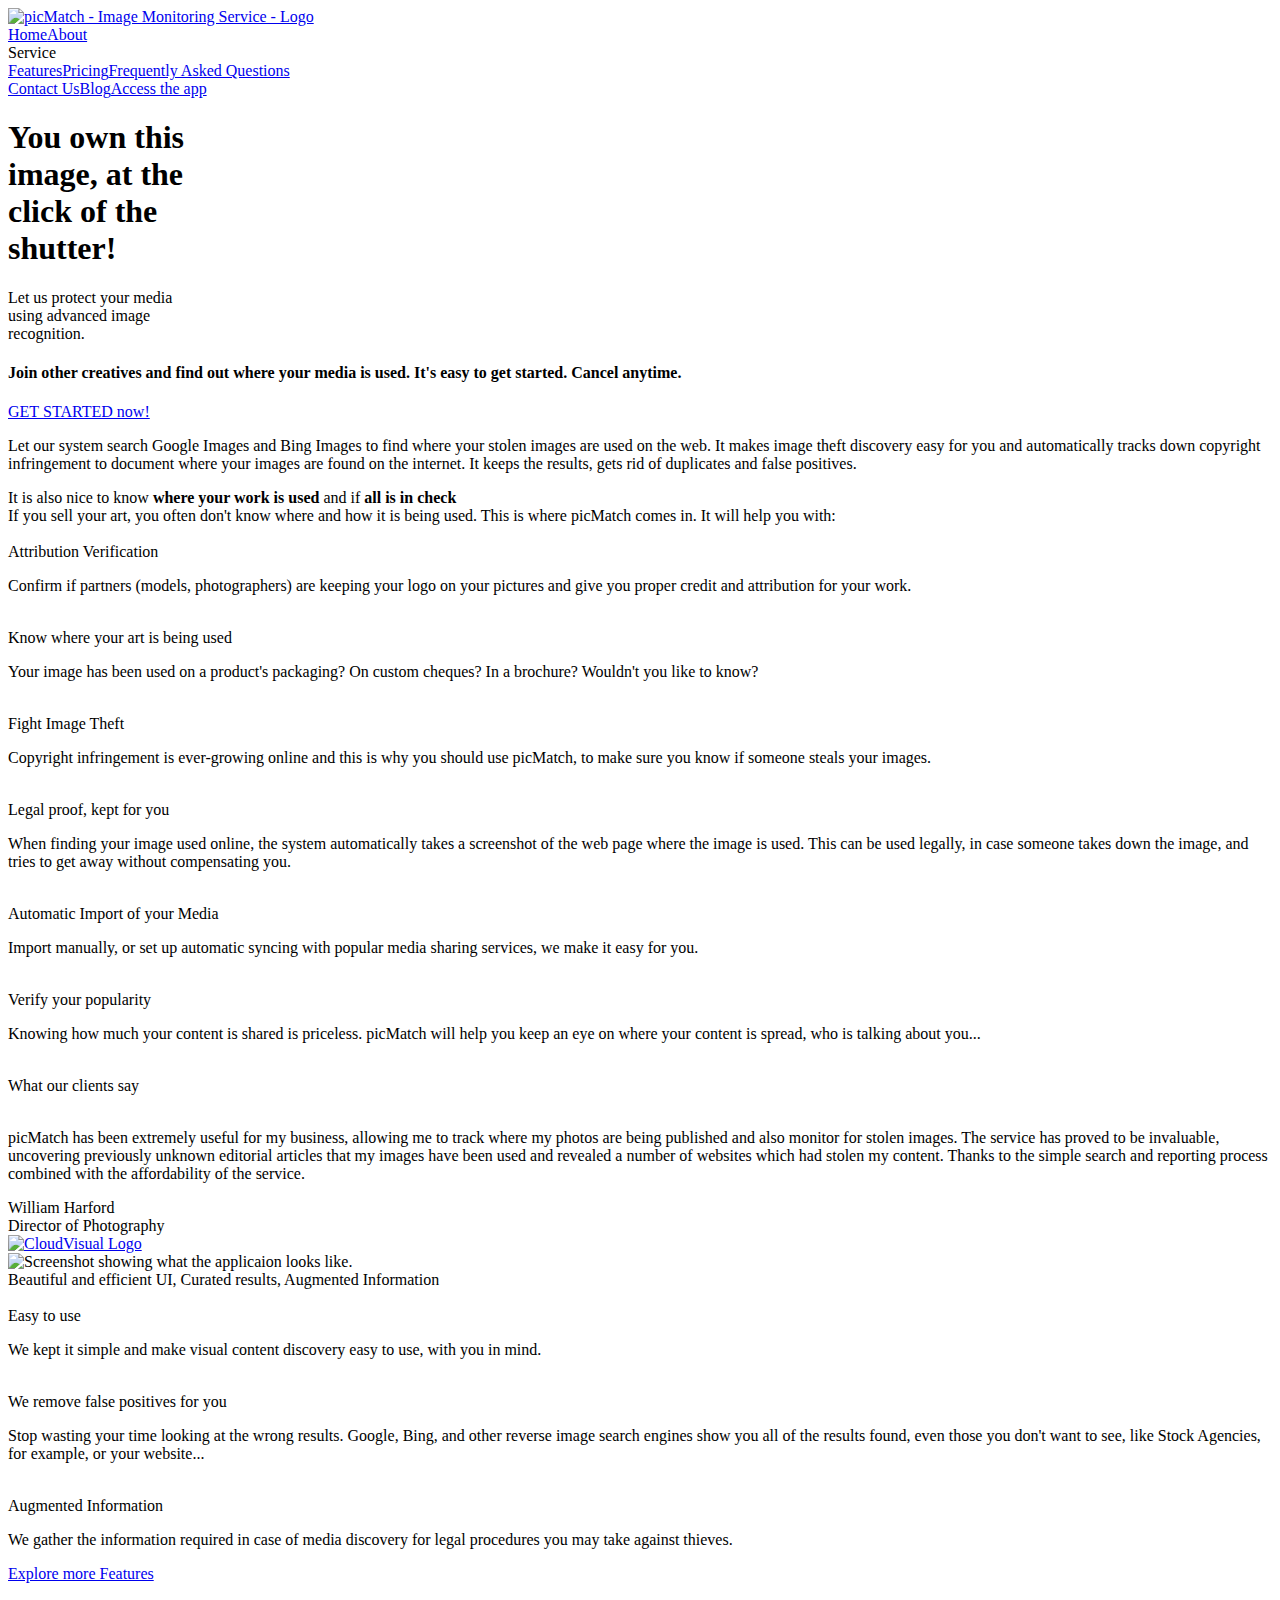
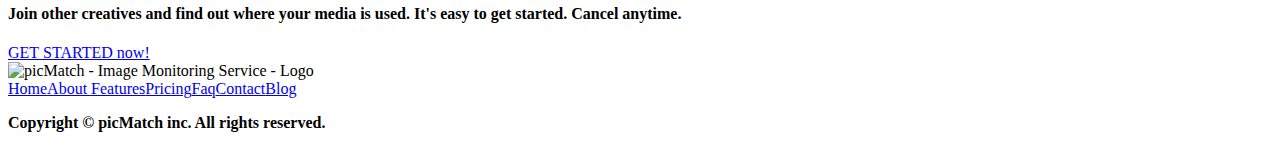
==== index.htm @ 39d11a5c "Add files via upload" ====
﻿<!DOCTYPE html><!-- This site was created in Webflow. https://www.webflow.com --><!-- Last Published: Sat Jan 14 2023 00:03:24 GMT+0000 (Coordinated Universal Time) --><html data-wf-domain="picmatch.io" data-wf-page="5cd52bc1bbf6110c4245856a" data-wf-site="5cd2478815a5c14d117b791b" data-wf-status="1" lang="en"><head><meta charset="utf-8"><!-- Removed by WebCopy --><!--<base href="https://picmatch.io">--><!-- Removed by WebCopy --><title>Image Theft Protection | Track Down Copyright Infringement | Image Theft Discovery – picMatch</title><meta content="Find your stolen images and fight image theft with our premier image monitoring service. We help you track down copyright infringement for media protection." name="description"><meta content="Image Theft Protection | Track Down Copyright Infringement | Image Theft Discovery – picMatch" property="og:title"><meta content="Find your stolen images and fight image theft with our premier image monitoring service. We help you track down copyright infringement for media protection." property="og:description"><meta content="https://uploads-ssl.webflow.com/5cd2478815a5c14d117b791b/6015ce95c56f3802693897eb_Logo_with_title_transparent_1200.EN.png" property="og:image"><meta content="Image Theft Protection | Track Down Copyright Infringement | Image Theft Discovery – picMatch" property="twitter:title"><meta content="Find your stolen images and fight image theft with our premier image monitoring service. We help you track down copyright infringement for media protection." property="twitter:description"><meta content="https://uploads-ssl.webflow.com/5cd2478815a5c14d117b791b/6015ce95c56f3802693897eb_Logo_with_title_transparent_1200.EN.png" property="twitter:image"><meta property="og:type" content="website"><meta content="summary_large_image" name="twitter:card"><meta content="width=device-width, initial-scale=1" name="viewport"><meta content="I5cuh7t3SUSkRFBj6UhYjAc9Juxd-vMq9kGiBBHguYE" name="google-site-verification"><meta content="Webflow" name="generator"><link href="5cd2478815a5c14d117b791b/css/picmatchstg.webflow.2e73f802f.css" rel="stylesheet" type="text/css"><script src="ajax/libs/webfont/1.6.26/webfont.js" type="text/javascript"></script><script type="text/javascript">WebFont.load({  google: {    families: ["Ubuntu:300,300italic,400,400italic,500,500italic,700,700italic","Montserrat:100,100italic,200,200italic,300,300italic,400,400italic,500,500italic,600,600italic,700,700italic,800,800italic,900,900italic","Lato:100,100italic,300,300italic,400,400italic,700,700italic,900,900italic","Source Sans Pro:200,300,regular,italic,600,700,900"]  }});</script><!--[if lt IE 9]><script src="https://cdnjs.cloudflare.com/ajax/libs/html5shiv/3.7.3/html5shiv.min.js" type="text/javascript"></script><![endif]--><script type="text/javascript">!function(o,c){var n=c.documentElement,t=" w-mod-";n.className+=t+"js",("ontouchstart"in o||o.DocumentTouch&&c instanceof DocumentTouch)&&(n.className+=t+"touch")}(window,document);</script><link href="5cd2478815a5c14d117b791b/5cd50d0690d2de10b5a8460d_Logo1_32x32.jpg" rel="shortcut icon" type="image/x-icon"><link href="5cd2478815a5c14d117b791b/5cd50caca5f9ab14158ad768_Logo1_256x256.jpg" rel="apple-touch-icon"><link href="https://www.picmatch.io/" rel="canonical"><script async="" src="gtag/js?id=UA-50610843-4"></script><script type="text/javascript">window.dataLayer = window.dataLayer || [];function gtag(){dataLayer.push(arguments);}gtag('js', new Date());gtag('config', 'UA-50610843-4', {'anonymize_ip': false});</script><script src="recaptcha/api.js" type="text/javascript"></script><meta name="google" content="notranslate">
<meta name="p:domain_verify" content="46fe271b57f57ccfb955b2619f841ea9"><!--For pinterest-->

<!-- Google Tag Manager -->
<script>(function(w,d,s,l,i){w[l]=w[l]||[];w[l].push({'gtm.start':
new Date().getTime(),event:'gtm.js'});var f=d.getElementsByTagName(s)[0],
j=d.createElement(s),dl=l!='dataLayer'?'&l='+l:'';j.async=true;j.src=
'https://www.googletagmanager.com/gtm.js?id='+i+dl;f.parentNode.insertBefore(j,f);
})(window,document,'script','dataLayer','GTM-5RZ9KB8');</script>
<!-- End Google Tag Manager -->

<script async="" src="jquery-3.4.1.min.js" integrity="sha256-CSXorXvZcTkaix6Yvo6HppcZGetbYMGWSFlBw8HfCJo=" crossorigin="anonymous"></script>

<!-- iubenda - Cookie Popup - BEGIN -->
<script type="text/javascript">
var _iub = _iub || [];
_iub.csConfiguration = {"consentOnContinuedBrowsing":false,"countryDetection":true,"enableCcpa":true,"gdprAppliesGlobally":false,"invalidateConsentWithoutLog":true,"lang":"en","perPurposeConsent":true,"siteId":1342871,"whitelabel":false,"cookiePolicyId":70751007, "banner":{ "acceptButtonDisplay":true,"backgroundColor":"#008cba","closeButtonRejects":true,"customizeButtonDisplay":true,"explicitWithdrawal":true,"listPurposes":true,"position":"bottom","rejectButtonDisplay":true,"textColor":"#ffffff","cookiePolicyLinkCaption":"Privacy Policy" }};
</script>
<script type="text/javascript" src="cs/ccpa/stub.js"></script>
<script type="text/javascript" src="cs/iubenda_cs.js" charset="UTF-8" async=""></script>
<!-- iubenda - Cookie Popup - END -->

<meta name="yandex-verification" content="83c62de1e5ea1d64">

<!—- ShareThis BEGIN -—>
<script type="text/javascript" src="js/sharethis.js#property=60c7bbbb993e95001236fcf3&product=powr-popup" async="async"></script>
<!—- ShareThis END -—><script type="text/javascript">window.__WEBFLOW_CURRENCY_SETTINGS = {"currencyCode":"USD","$init":true,"symbol":"$","decimal":".","fractionDigits":2,"group":",","template":"{{wf {\"path\":\"symbol\",\"type\":\"PlainText\"} }} {{wf {\"path\":\"amount\",\"type\":\"CommercePrice\"} }} {{wf {\"path\":\"currencyCode\",\"type\":\"PlainText\"} }}","hideDecimalForWholeNumbers":false};</script></head><body><div class="wf-section"><div data-collapse="medium" data-animation="default" data-duration="400" data-easing="ease" data-easing2="ease" role="banner" class="navbar-2 w-nav"><div class="w-container"><a href="#" class="w-nav-brand"><img src="5cd2478815a5c14d117b791b/5cd249670191822f48988121_Logo_with_title_temp_pc_missing_fonts_Inverted_all_white.EN.png" width="200" sizes="(max-width: 479px) 95vw, 200px" srcset="5cd2478815a5c14d117b791b/5cd249670191822f48988121_Logo_with_title_temp_pc_missing_fonts_Inverted_all_white.EN-p-500.png 500w, 5cd2478815a5c14d117b791b/5cd249670191822f48988121_Logo_with_title_temp_pc_missing_fonts_Inverted_all_white.EN-p-800.png 800w, 5cd2478815a5c14d117b791b/5cd249670191822f48988121_Logo_with_title_temp_pc_missing_fonts_Inverted_all_white.EN-p-1080.png 1080w, 5cd2478815a5c14d117b791b/5cd249670191822f48988121_Logo_with_title_temp_pc_missing_fonts_Inverted_all_white.EN-p-1600.png 1600w, 5cd2478815a5c14d117b791b/5cd249670191822f48988121_Logo_with_title_temp_pc_missing_fonts_Inverted_all_white.EN-p-2000.png 2000w, 5cd2478815a5c14d117b791b/5cd249670191822f48988121_Logo_with_title_temp_pc_missing_fonts_Inverted_all_white.EN-p-2600.png 2600w, 5cd2478815a5c14d117b791b/5cd249670191822f48988121_Logo_with_title_temp_pc_missing_fonts_Inverted_all_white.EN-p-3200.png 3200w, 5cd2478815a5c14d117b791b/5cd249670191822f48988121_Logo_with_title_temp_pc_missing_fonts_Inverted_all_white.EN.png 4140w" alt="picMatch - Image Monitoring Service - Logo"></a><nav role="navigation" class="nav-menu-2 w-nav-menu"><a href="index.htm" aria-current="page" class="nav-link-2 w-nav-link w--current">Home</a><a href="about.html" class="nav-link-4 w-nav-link">About</a><div data-delay="0" data-hover="false" class="dropdown w-dropdown"><div class="nav-link dropdown-toggle light w-dropdown-toggle"><div class="text-block-9">Service</div><div class="dropdown-icon w-icon-dropdown-toggle"></div></div><nav class="dropdown-list w-dropdown-list"><a href="service/features.html" class="dropdown-link-3 w-dropdown-link">Features</a><a href="service/pricing.html" class="dropdown-link-2 w-dropdown-link">Pricing</a><a href="service/faq.html" class="dropdown-link-4 w-dropdown-link">Frequently Asked Questions</a></nav></div><a href="contact.html" class="nav-link-3 w-nav-link">Contact Us</a><a href="blog.html" class="nav-link-3 w-nav-link">Blog</a><a href="https://app.picmatch.ca/Statistics/Summary/EN/" target="_blank" class="nav-link-3 w-nav-link">Access the app</a><div id="login-nav" class="div-block-3"></div></nav><div class="menu-button-2 w-nav-button"><div class="icon w-icon-nav-menu"></div></div></div></div></div><div class="hero-overlay-block"><div class="container hero-container w-container"><h1 data-ix="fade-in-on-load" class="hero-main-title"><strong class="bold-text">You own</strong> this <br>image, at the <br>click of the <br>shutter!</h1><div class="text-block-10">Let us protect your media <br>using advanced image <br>recognition.</div></div><div class="section-2 wf-section"></div></div><div class="section blue-cta-section wf-section"><div class="w-container"><h4 class="dark-cta-title"><span class="text-span">Join other creatives and find out where your media is used. It&#x27;s easy to get started. Cancel anytime.</span></h4><a href="service/pricing.html" class="button cta-button white w-button">GET STARTED now!</a></div></div><div class="w-container"><p class="paragraph-4">Let our system search Google Images and Bing Images to find where your stolen images are used on the web. It makes image theft discovery easy for you and automatically tracks down copyright infringement to document where your images are found on the internet. It keeps the results, gets rid of duplicates and false positives.</p></div><div class="image-section wf-section"><div class="image-section-overlay color"><div class="w-container"><div class="text-block">It is also nice to know <strong>where your work is used </strong>and if<strong> all is in check</strong></div><div class="section-title-wrapper full"><div class="section-description small">If you sell your art, you often don&#x27;t know where and how it is being used. This is where picMatch comes in. It will help you with:</div></div><div class="feature-info-row w-row"><div class="feature-info-column w-col w-col-4"><div class="feature-info-block w-clearfix"><img src="5cd2478815a5c14d117b791b/5cd2478815a5c10c837b7962_Icon-check-white.png" sizes="(max-width: 767px) 45px, 35px" srcset="5cd2478815a5c14d117b791b/5cd2478815a5c10c837b7962_Icon-check-white-p-500.png 500w, 5cd2478815a5c14d117b791b/5cd2478815a5c10c837b7962_Icon-check-white.png 512w" alt="" class="feature-info-icon"><div class="feature-info-title">Attribution Verification</div><p class="feature-info-paragraph">Confirm if partners (models, photographers) are keeping your logo on your pictures and give you proper credit and attribution for your work.</p></div></div><div class="feature-info-column w-col w-col-4"><div class="feature-info-block w-clearfix"><img src="5cd2478815a5c14d117b791b/5cd2478815a5c11d237b7a25_Icon-love.png" sizes="(max-width: 767px) 45px, 35px" srcset="5cd2478815a5c14d117b791b/5cd2478815a5c11d237b7a25_Icon-love-p-500.png 500w, 5cd2478815a5c14d117b791b/5cd2478815a5c11d237b7a25_Icon-love.png 512w" alt="" class="feature-info-icon"><div class="feature-info-title">Know where your art is being used</div><p class="feature-info-paragraph">Your image has been used on a product&#x27;s packaging? On custom cheques? In a brochure? Wouldn&#x27;t you like to know?</p></div></div><div class="feature-info-column w-col w-col-4"><div class="feature-info-block w-clearfix"><img src="5cd2478815a5c14d117b791b/5cd2478815a5c11e5d7b7973_Icon-responsive-white.png" sizes="(max-width: 767px) 45px, 35px" srcset="5cd2478815a5c14d117b791b/5cd2478815a5c11e5d7b7973_Icon-responsive-white-p-500.png 500w, 5cd2478815a5c14d117b791b/5cd2478815a5c11e5d7b7973_Icon-responsive-white.png 512w" alt="" class="feature-info-icon"><div class="feature-info-title">Fight Image Theft</div><p class="feature-info-paragraph">Copyright infringement is ever-growing online and this is why you should use picMatch, to make sure you know if someone steals your images.</p></div></div></div><div class="feature-info-row w-row"><div class="feature-info-column w-col w-col-4"><div class="feature-info-block w-clearfix"><img src="5cd2478815a5c14d117b791b/5cd2478815a5c12fc67b7a24_Icon-reuse.png" sizes="(max-width: 767px) 45px, 35px" srcset="5cd2478815a5c14d117b791b/5cd2478815a5c12fc67b7a24_Icon-reuse-p-500.png 500w, 5cd2478815a5c14d117b791b/5cd2478815a5c12fc67b7a24_Icon-reuse.png 512w" alt="" class="feature-info-icon"><div class="feature-info-title">Legal proof, kept for you</div><p class="feature-info-paragraph">When finding your image used online, the system automatically takes a screenshot of the web page where the image is used. This can be used legally, in case someone takes down the image, and tries to get away without compensating you.</p></div></div><div class="feature-info-column w-col w-col-4"><div class="feature-info-block w-clearfix"><img src="5cd2478815a5c14d117b791b/5cd2478815a5c14b137b7998_Icon-download.png" alt="" class="feature-info-icon"><div class="feature-info-title">Automatic Import of your Media</div><p class="feature-info-paragraph">Import manually, or set up automatic syncing with popular media sharing services, we make it easy for you.</p></div></div><div class="feature-info-column last w-col w-col-4"><div class="feature-info-block w-clearfix"><img src="5cd2478815a5c14d117b791b/60288eb5365b7a7ef1e32574_glyphicons-basic-393-medal-white.svg" alt="" height="45" class="feature-info-icon"><div class="feature-info-title">Verify your popularity</div><p class="feature-info-paragraph">Knowing how much your content is shared is priceless. picMatch will help you keep an eye on where your content is spread, who is talking about you...</p></div></div></div></div></div></div><div class="section-12 wf-section"><div class="w-container"><div class="w-layout-grid grid"><img src="5cd2478815a5c14d117b791b/6045c7bf4631b054c9fb42cc_AdobeStock_64850582.jpg" loading="lazy" alt=""><img src="5cd2478815a5c14d117b791b/6045c7bd7cd02872e91945c2_AdobeStock_219240241.jpg" loading="lazy" alt="" class="image-4"><img src="5cd2478815a5c14d117b791b/6045c7bd3ad5cb546450c7d6_AdobeStock_202970074.jpg" loading="lazy" alt=""><div></div></div></div></div><div class="div-block-12"><div class="container-12 w-container"><div class="section overflow-none wf-section"><div><div class="text-block-14">What our clients say</div></div><div data-delay="4000" data-animation="slide" class="slider-2 w-slider" data-autoplay="false" data-easing="ease" data-hide-arrows="false" data-disable-swipe="false" data-autoplay-limit="0" data-nav-spacing="3" data-duration="500" data-infinite="true"><div class="mask w-slider-mask"><div class="slide w-slide"><div class="div-block-9"><img src="5cd2478815a5c14d117b791b/6046f011baeb746539cd72a7_WilliamHarford_crop.PNG" loading="eager" width="100" alt="" class="image-5"></div><p class="paragraph-5">picMatch has been extremely useful for my business, allowing me to track where my photos are being published and also monitor for stolen images. The service has proved to be invaluable, uncovering previously unknown editorial articles that my images have been used and revealed a number of websites which had stolen my content. Thanks to the simple search and reporting process combined with the affordability of the service.</p><div><div class="text-block-16">William Harford</div><div class="text-block-15"><span class="text-span-4">Director of Photography</span></div><div class="div-block-10"><a href="https://cloudvisual.co.uk" target="_blank" class="w-inline-block"><img src="5cd2478815a5c14d117b791b/6046f00ffa0fb41885269385_cloudvisual-logo-black.png" loading="lazy" width="261" alt="CloudVisual Logo" class="image-8"></a><div></div></div></div></div></div><div class="w-slider-arrow-left"><div class="icon-3 w-icon-slider-left"></div></div><div class="w-slider-arrow-right"><div class="icon-2 w-icon-slider-right"></div></div><div class="slide-nav w-slider-nav w-round"></div></div></div></div></div><div class="section overflow-none wf-section"><div class="container-9 w-container"><div class="w-row"><div class="home-mockup-column w-col w-col-6"><img src="5cd2478815a5c14d117b791b/5cd44a294edf392d583e7cf8_screenshot3_match_results.png" sizes="(max-width: 479px) 96vw, (max-width: 767px) 97vw, (max-width: 991px) 354px, 460px" srcset="5cd2478815a5c14d117b791b/5cd44a294edf392d583e7cf8_screenshot3_match_results-p-500.png 500w, 5cd2478815a5c14d117b791b/5cd44a294edf392d583e7cf8_screenshot3_match_results-p-800.png 800w, 5cd2478815a5c14d117b791b/5cd44a294edf392d583e7cf8_screenshot3_match_results-p-1080.png 1080w, 5cd2478815a5c14d117b791b/5cd44a294edf392d583e7cf8_screenshot3_match_results-p-1600.png 1600w, 5cd2478815a5c14d117b791b/5cd44a294edf392d583e7cf8_screenshot3_match_results.png 1920w" alt="Screenshot showing what the applicaion looks like." class="image-2"></div><div class="info-column-right responsive w-col w-col-6"><div class="div-block-8"></div><div class="text-block-12">Beautiful and efficient UI, Curated results, Augmented Information</div><div class="long-feature-block"><img src="5cd2478815a5c14d117b791b/5cd2478815a5c10fa57b79f4_Icon-check-green.png" alt="" class="left-feature-icon"><div class="long-feature-title">Easy to use</div><p class="description-paragraph">We kept it simple and make visual content discovery easy to use, with you in mind.</p></div><div class="long-feature-block"><img src="5cd2478815a5c14d117b791b/5cd2478815a5c10fa57b79f4_Icon-check-green.png" alt="" class="left-feature-icon"><div class="long-feature-title">We remove false positives for you</div><p class="description-paragraph">Stop wasting your time looking at the wrong results. Google, Bing, and other reverse image search engines show you all of the results found, even those you don&#x27;t want to see, like Stock Agencies, for example, or your website...</p></div><div class="long-feature-block"><img src="5cd2478815a5c14d117b791b/5cd2478815a5c10fa57b79f4_Icon-check-green.png" alt="" class="left-feature-icon"><div class="long-feature-title">Augmented Information</div><p class="description-paragraph">We gather the information required in case of media discovery for legal procedures you may take against thieves.</p></div></div></div></div></div><div class="section-9 wf-section"><a href="service/features.html" class="button-3 w-button">Explore more Features</a></div><div class="section blue-cta-section wf-section"><div class="w-container"><h4 class="dark-cta-title"><span class="text-span">Join other creatives and find out where your media is used. It&#x27;s easy to get started. Cancel anytime.</span></h4><a href="service/pricing.html" class="button cta-button white w-button">GET STARTED now!</a></div></div><div class="simple-footer wf-section"><div class="w-container"><div class="footer-row w-row"><div class="footer-logo-column-left w-col w-col-4"><img src="5cd2478815a5c14d117b791b/5cd249670191822f48988121_Logo_with_title_temp_pc_missing_fonts_Inverted_all_white.EN.png" width="162" sizes="(max-width: 479px) 80vw, 162px" srcset="5cd2478815a5c14d117b791b/5cd249670191822f48988121_Logo_with_title_temp_pc_missing_fonts_Inverted_all_white.EN-p-500.png 500w, 5cd2478815a5c14d117b791b/5cd249670191822f48988121_Logo_with_title_temp_pc_missing_fonts_Inverted_all_white.EN-p-800.png 800w, 5cd2478815a5c14d117b791b/5cd249670191822f48988121_Logo_with_title_temp_pc_missing_fonts_Inverted_all_white.EN-p-1080.png 1080w, 5cd2478815a5c14d117b791b/5cd249670191822f48988121_Logo_with_title_temp_pc_missing_fonts_Inverted_all_white.EN-p-1600.png 1600w, 5cd2478815a5c14d117b791b/5cd249670191822f48988121_Logo_with_title_temp_pc_missing_fonts_Inverted_all_white.EN-p-2000.png 2000w, 5cd2478815a5c14d117b791b/5cd249670191822f48988121_Logo_with_title_temp_pc_missing_fonts_Inverted_all_white.EN-p-2600.png 2600w, 5cd2478815a5c14d117b791b/5cd249670191822f48988121_Logo_with_title_temp_pc_missing_fonts_Inverted_all_white.EN-p-3200.png 3200w, 5cd2478815a5c14d117b791b/5cd249670191822f48988121_Logo_with_title_temp_pc_missing_fonts_Inverted_all_white.EN.png 4140w" alt="picMatch - Image Monitoring Service - Logo" class="image-3"></div><div class="footer-menu-column w-col w-col-4"><a href="index.htm" aria-current="page" class="footer-inline-link w--current">Home</a><a href="about.html" class="footer-inline-link">About </a><a href="service/features.html" class="footer-inline-link">Features</a><a href="service/pricing.html" class="footer-inline-link">Pricing</a><a href="service/faq.html" class="footer-inline-link">Faq</a><a href="contact.html" class="footer-inline-link">Contact</a><a href="blog.html" class="footer-inline-link">Blog</a></div><div class="footer-social-col-right w-col w-col-4"><div class="w-embed"><!-- ShareThis BEGIN --><div class="sharethis-inline-follow-buttons"></div><!-- ShareThis END --></div></div></div><div class="w-embed w-script"><script>
/*    $.ajax({
        type: "GET",
        url: "https://app.picmatch.ca/account/loginmenu/en/"
    }).done(function (data) {
        $('#login-nav').html(data);
    });*/
</script></div></div><div class="simple-bottom-footer"><div class="w-container"><p class="bottom-footer-paragraph"><strong data-new-link="true">Copyright © picMatch inc. All rights reserved.</strong></p></div></div></div><script src="js/jquery-3.5.1.min.dc5e7f18c8.js?site=5cd2478815a5c14d117b791b" type="text/javascript" integrity="sha256-9/aliU8dGd2tb6OSsuzixeV4y/faTqgFtohetphbbj0=" crossorigin="anonymous"></script><script src="5cd2478815a5c14d117b791b/js/webflow.f9c5f4229.js" type="text/javascript"></script><!--[if lte IE 9]><script src="//cdnjs.cloudflare.com/ajax/libs/placeholders/3.0.2/placeholders.min.js"></script><![endif]--><!-- Google Tag Manager (noscript) -->
<noscript><iframe src="https://www.googletagmanager.com/ns.html?id=GTM-5RZ9KB8" height="0" width="0" style="display:none;visibility:hidden"></iframe></noscript>
<!-- End Google Tag Manager (noscript) -->

<!-- Hotjar Tracking Code for www.picmatch.ca 
<script>
    (function(h,o,t,j,a,r){
        h.hj=h.hj||function(){(h.hj.q=h.hj.q||[]).push(arguments)};
        h._hjSettings={hjid:2315347,hjsv:6};
        a=o.getElementsByTagName('head')[0];
        r=o.createElement('script');r.async=1;
        r.src=t+h._hjSettings.hjid+j+h._hjSettings.hjsv;
        a.appendChild(r);
    })(window,document,'https://static.hotjar.com/c/hotjar-','.js?sv=');
</script>--></body></html>
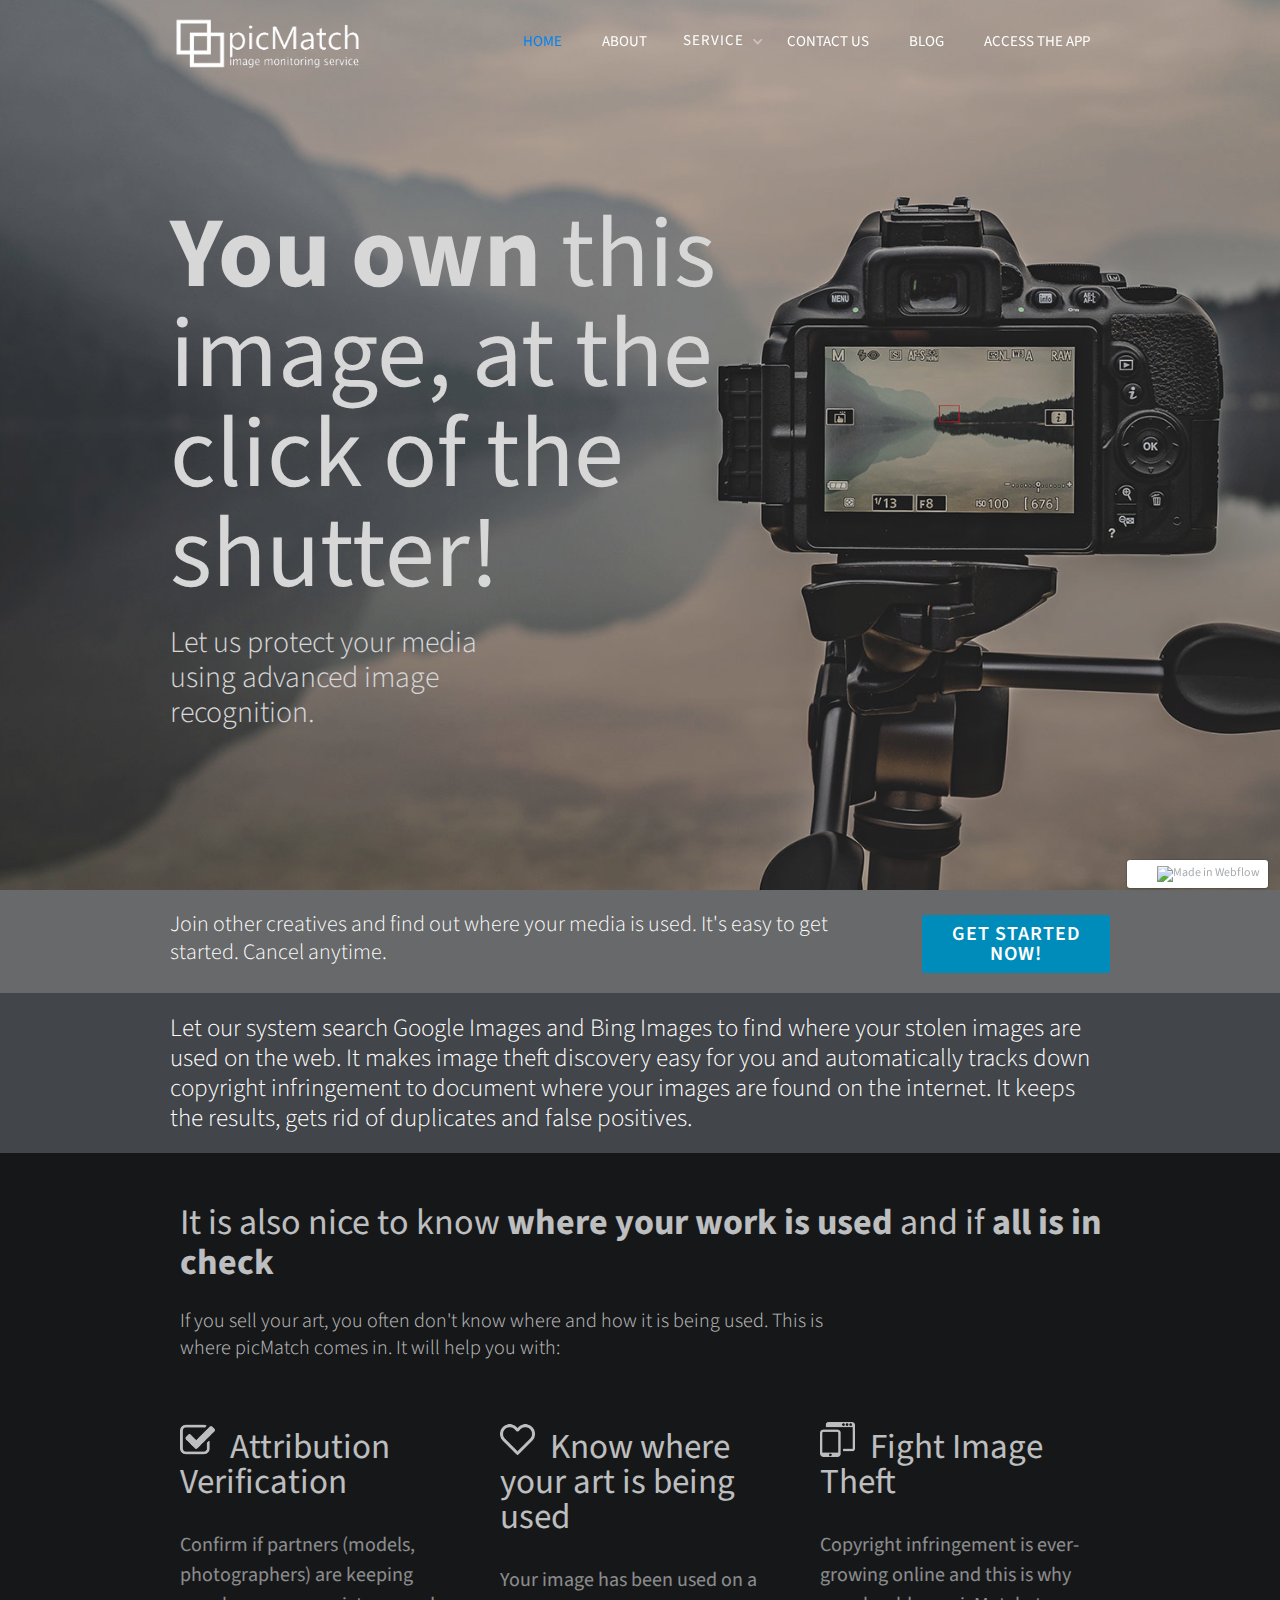
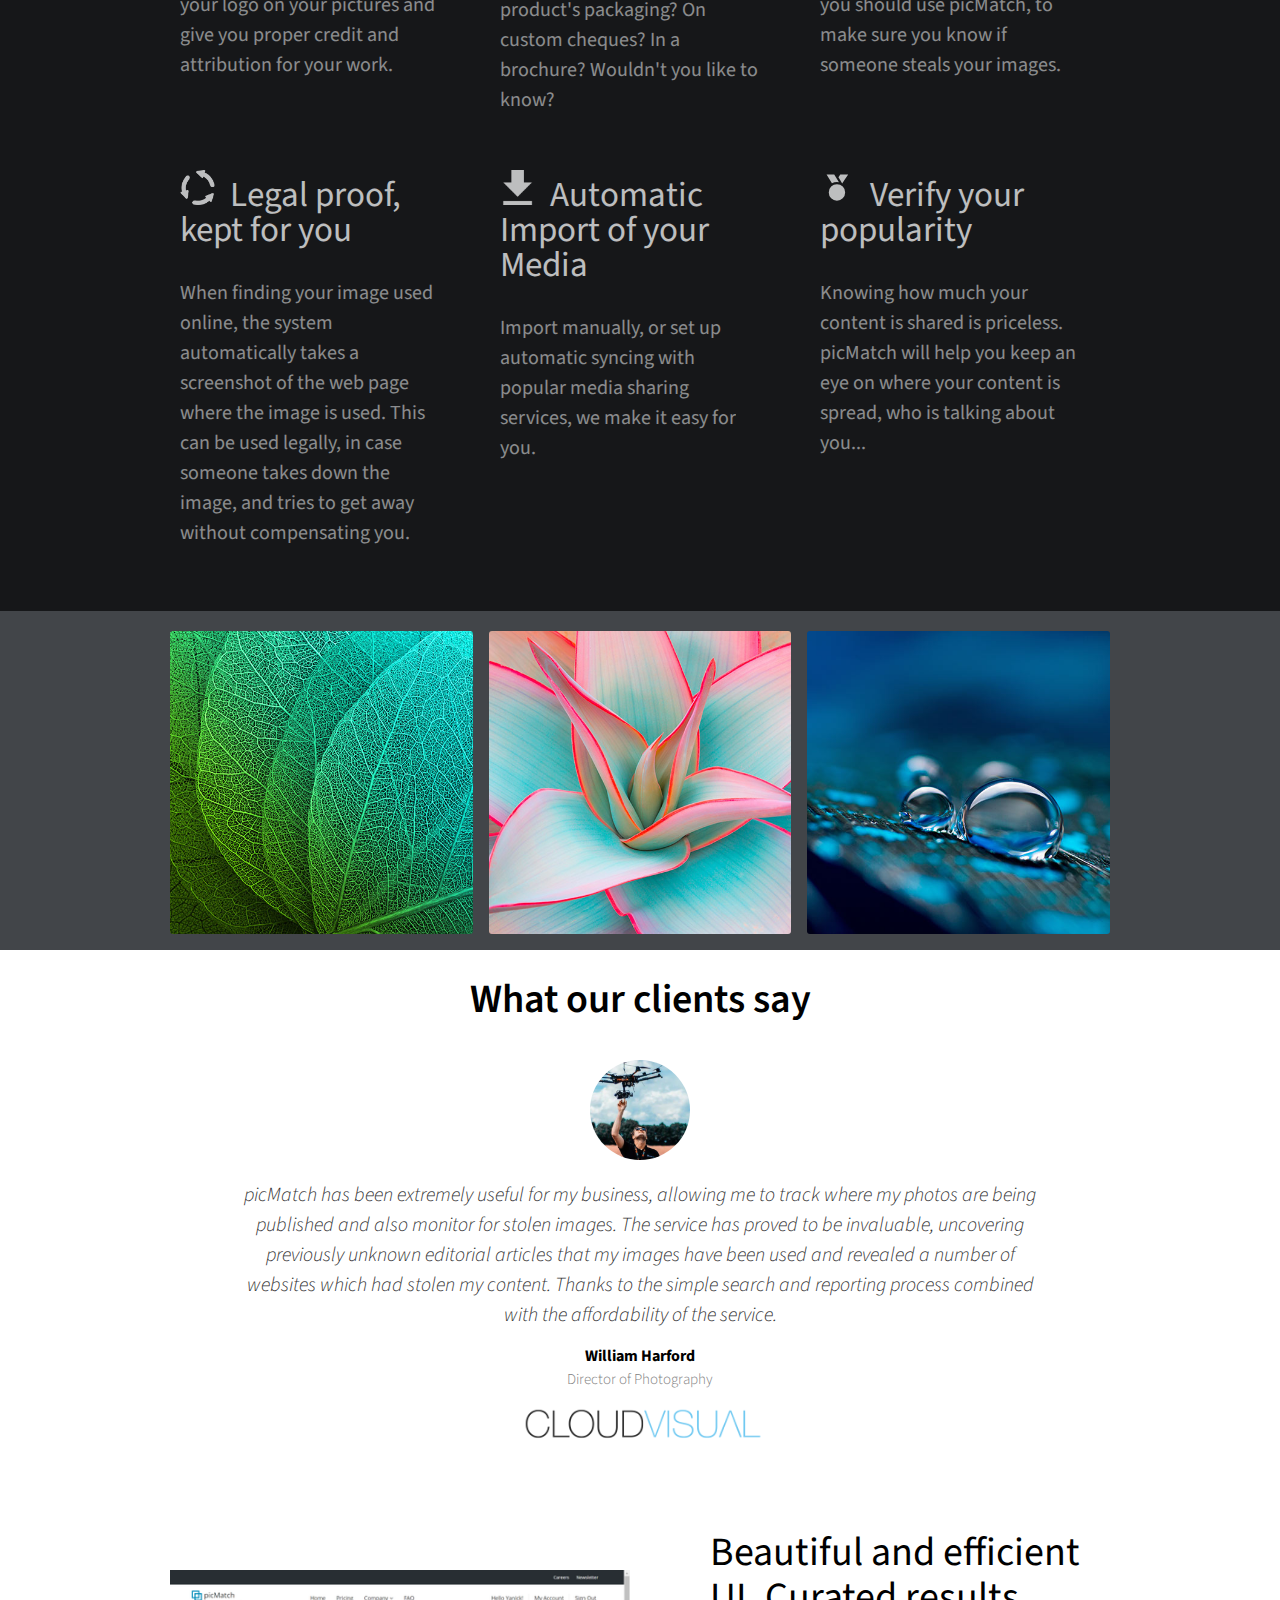
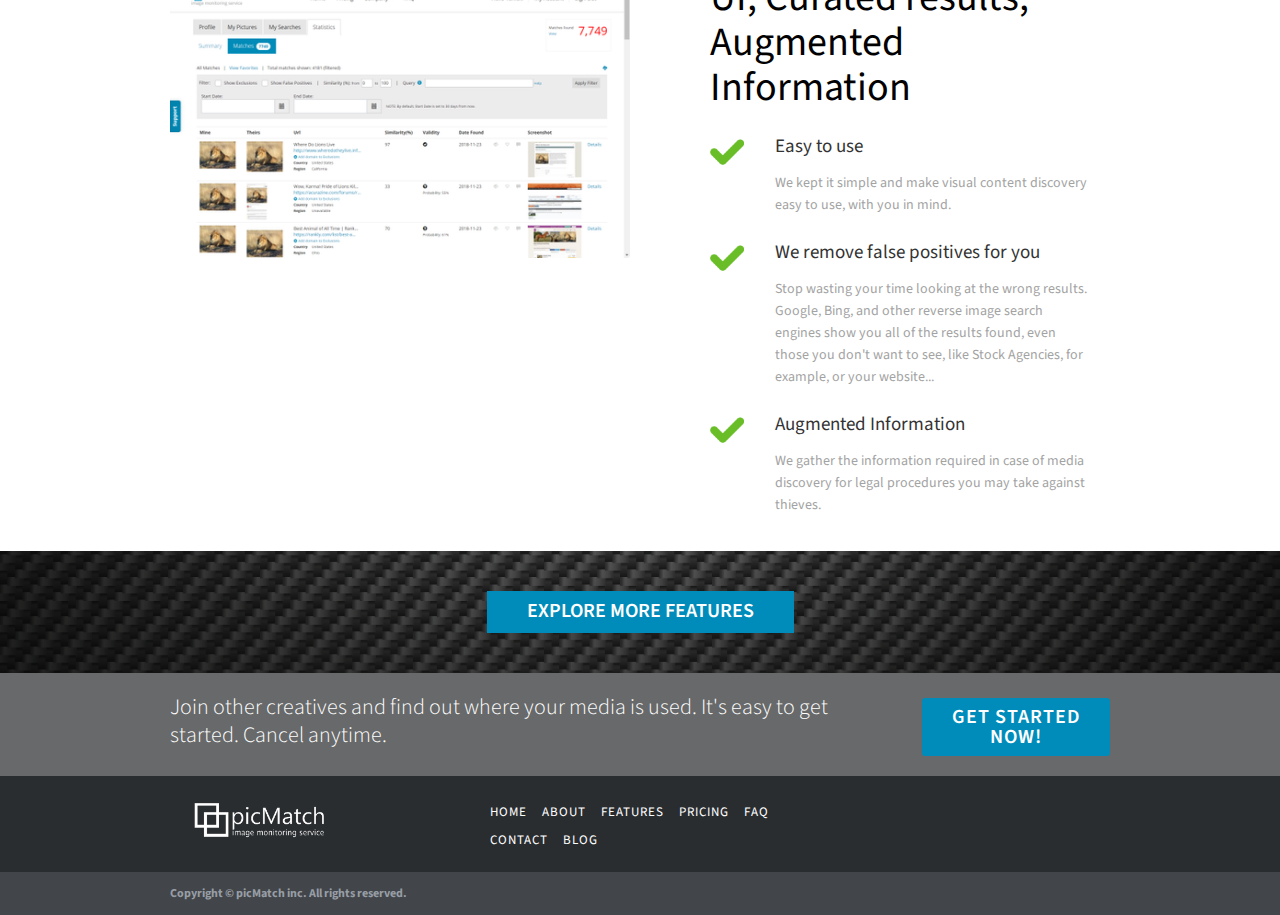
==== commit 49363246: "Moved about.html file to folder instead." ====
--- a/index.htm
+++ b/index.htm
@@ -24,7 +24,7 @@
 
 <!—- ShareThis BEGIN -—>
 <script type="text/javascript" src="js/sharethis.js#property=60c7bbbb993e95001236fcf3&product=powr-popup" async="async"></script>
-<!—- ShareThis END -—><script type="text/javascript">window.__WEBFLOW_CURRENCY_SETTINGS = {"currencyCode":"USD","$init":true,"symbol":"$","decimal":".","fractionDigits":2,"group":",","template":"{{wf {\"path\":\"symbol\",\"type\":\"PlainText\"} }} {{wf {\"path\":\"amount\",\"type\":\"CommercePrice\"} }} {{wf {\"path\":\"currencyCode\",\"type\":\"PlainText\"} }}","hideDecimalForWholeNumbers":false};</script></head><body><div class="wf-section"><div data-collapse="medium" data-animation="default" data-duration="400" data-easing="ease" data-easing2="ease" role="banner" class="navbar-2 w-nav"><div class="w-container"><a href="#" class="w-nav-brand"><img src="5cd2478815a5c14d117b791b/5cd249670191822f48988121_Logo_with_title_temp_pc_missing_fonts_Inverted_all_white.EN.png" width="200" sizes="(max-width: 479px) 95vw, 200px" srcset="5cd2478815a5c14d117b791b/5cd249670191822f48988121_Logo_with_title_temp_pc_missing_fonts_Inverted_all_white.EN-p-500.png 500w, 5cd2478815a5c14d117b791b/5cd249670191822f48988121_Logo_with_title_temp_pc_missing_fonts_Inverted_all_white.EN-p-800.png 800w, 5cd2478815a5c14d117b791b/5cd249670191822f48988121_Logo_with_title_temp_pc_missing_fonts_Inverted_all_white.EN-p-1080.png 1080w, 5cd2478815a5c14d117b791b/5cd249670191822f48988121_Logo_with_title_temp_pc_missing_fonts_Inverted_all_white.EN-p-1600.png 1600w, 5cd2478815a5c14d117b791b/5cd249670191822f48988121_Logo_with_title_temp_pc_missing_fonts_Inverted_all_white.EN-p-2000.png 2000w, 5cd2478815a5c14d117b791b/5cd249670191822f48988121_Logo_with_title_temp_pc_missing_fonts_Inverted_all_white.EN-p-2600.png 2600w, 5cd2478815a5c14d117b791b/5cd249670191822f48988121_Logo_with_title_temp_pc_missing_fonts_Inverted_all_white.EN-p-3200.png 3200w, 5cd2478815a5c14d117b791b/5cd249670191822f48988121_Logo_with_title_temp_pc_missing_fonts_Inverted_all_white.EN.png 4140w" alt="picMatch - Image Monitoring Service - Logo"></a><nav role="navigation" class="nav-menu-2 w-nav-menu"><a href="index.htm" aria-current="page" class="nav-link-2 w-nav-link w--current">Home</a><a href="about.html" class="nav-link-4 w-nav-link">About</a><div data-delay="0" data-hover="false" class="dropdown w-dropdown"><div class="nav-link dropdown-toggle light w-dropdown-toggle"><div class="text-block-9">Service</div><div class="dropdown-icon w-icon-dropdown-toggle"></div></div><nav class="dropdown-list w-dropdown-list"><a href="service/features.html" class="dropdown-link-3 w-dropdown-link">Features</a><a href="service/pricing.html" class="dropdown-link-2 w-dropdown-link">Pricing</a><a href="service/faq.html" class="dropdown-link-4 w-dropdown-link">Frequently Asked Questions</a></nav></div><a href="contact.html" class="nav-link-3 w-nav-link">Contact Us</a><a href="blog.html" class="nav-link-3 w-nav-link">Blog</a><a href="https://app.picmatch.ca/Statistics/Summary/EN/" target="_blank" class="nav-link-3 w-nav-link">Access the app</a><div id="login-nav" class="div-block-3"></div></nav><div class="menu-button-2 w-nav-button"><div class="icon w-icon-nav-menu"></div></div></div></div></div><div class="hero-overlay-block"><div class="container hero-container w-container"><h1 data-ix="fade-in-on-load" class="hero-main-title"><strong class="bold-text">You own</strong> this <br>image, at the <br>click of the <br>shutter!</h1><div class="text-block-10">Let us protect your media <br>using advanced image <br>recognition.</div></div><div class="section-2 wf-section"></div></div><div class="section blue-cta-section wf-section"><div class="w-container"><h4 class="dark-cta-title"><span class="text-span">Join other creatives and find out where your media is used. It&#x27;s easy to get started. Cancel anytime.</span></h4><a href="service/pricing.html" class="button cta-button white w-button">GET STARTED now!</a></div></div><div class="w-container"><p class="paragraph-4">Let our system search Google Images and Bing Images to find where your stolen images are used on the web. It makes image theft discovery easy for you and automatically tracks down copyright infringement to document where your images are found on the internet. It keeps the results, gets rid of duplicates and false positives.</p></div><div class="image-section wf-section"><div class="image-section-overlay color"><div class="w-container"><div class="text-block">It is also nice to know <strong>where your work is used </strong>and if<strong> all is in check</strong></div><div class="section-title-wrapper full"><div class="section-description small">If you sell your art, you often don&#x27;t know where and how it is being used. This is where picMatch comes in. It will help you with:</div></div><div class="feature-info-row w-row"><div class="feature-info-column w-col w-col-4"><div class="feature-info-block w-clearfix"><img src="5cd2478815a5c14d117b791b/5cd2478815a5c10c837b7962_Icon-check-white.png" sizes="(max-width: 767px) 45px, 35px" srcset="5cd2478815a5c14d117b791b/5cd2478815a5c10c837b7962_Icon-check-white-p-500.png 500w, 5cd2478815a5c14d117b791b/5cd2478815a5c10c837b7962_Icon-check-white.png 512w" alt="" class="feature-info-icon"><div class="feature-info-title">Attribution Verification</div><p class="feature-info-paragraph">Confirm if partners (models, photographers) are keeping your logo on your pictures and give you proper credit and attribution for your work.</p></div></div><div class="feature-info-column w-col w-col-4"><div class="feature-info-block w-clearfix"><img src="5cd2478815a5c14d117b791b/5cd2478815a5c11d237b7a25_Icon-love.png" sizes="(max-width: 767px) 45px, 35px" srcset="5cd2478815a5c14d117b791b/5cd2478815a5c11d237b7a25_Icon-love-p-500.png 500w, 5cd2478815a5c14d117b791b/5cd2478815a5c11d237b7a25_Icon-love.png 512w" alt="" class="feature-info-icon"><div class="feature-info-title">Know where your art is being used</div><p class="feature-info-paragraph">Your image has been used on a product&#x27;s packaging? On custom cheques? In a brochure? Wouldn&#x27;t you like to know?</p></div></div><div class="feature-info-column w-col w-col-4"><div class="feature-info-block w-clearfix"><img src="5cd2478815a5c14d117b791b/5cd2478815a5c11e5d7b7973_Icon-responsive-white.png" sizes="(max-width: 767px) 45px, 35px" srcset="5cd2478815a5c14d117b791b/5cd2478815a5c11e5d7b7973_Icon-responsive-white-p-500.png 500w, 5cd2478815a5c14d117b791b/5cd2478815a5c11e5d7b7973_Icon-responsive-white.png 512w" alt="" class="feature-info-icon"><div class="feature-info-title">Fight Image Theft</div><p class="feature-info-paragraph">Copyright infringement is ever-growing online and this is why you should use picMatch, to make sure you know if someone steals your images.</p></div></div></div><div class="feature-info-row w-row"><div class="feature-info-column w-col w-col-4"><div class="feature-info-block w-clearfix"><img src="5cd2478815a5c14d117b791b/5cd2478815a5c12fc67b7a24_Icon-reuse.png" sizes="(max-width: 767px) 45px, 35px" srcset="5cd2478815a5c14d117b791b/5cd2478815a5c12fc67b7a24_Icon-reuse-p-500.png 500w, 5cd2478815a5c14d117b791b/5cd2478815a5c12fc67b7a24_Icon-reuse.png 512w" alt="" class="feature-info-icon"><div class="feature-info-title">Legal proof, kept for you</div><p class="feature-info-paragraph">When finding your image used online, the system automatically takes a screenshot of the web page where the image is used. This can be used legally, in case someone takes down the image, and tries to get away without compensating you.</p></div></div><div class="feature-info-column w-col w-col-4"><div class="feature-info-block w-clearfix"><img src="5cd2478815a5c14d117b791b/5cd2478815a5c14b137b7998_Icon-download.png" alt="" class="feature-info-icon"><div class="feature-info-title">Automatic Import of your Media</div><p class="feature-info-paragraph">Import manually, or set up automatic syncing with popular media sharing services, we make it easy for you.</p></div></div><div class="feature-info-column last w-col w-col-4"><div class="feature-info-block w-clearfix"><img src="5cd2478815a5c14d117b791b/60288eb5365b7a7ef1e32574_glyphicons-basic-393-medal-white.svg" alt="" height="45" class="feature-info-icon"><div class="feature-info-title">Verify your popularity</div><p class="feature-info-paragraph">Knowing how much your content is shared is priceless. picMatch will help you keep an eye on where your content is spread, who is talking about you...</p></div></div></div></div></div></div><div class="section-12 wf-section"><div class="w-container"><div class="w-layout-grid grid"><img src="5cd2478815a5c14d117b791b/6045c7bf4631b054c9fb42cc_AdobeStock_64850582.jpg" loading="lazy" alt=""><img src="5cd2478815a5c14d117b791b/6045c7bd7cd02872e91945c2_AdobeStock_219240241.jpg" loading="lazy" alt="" class="image-4"><img src="5cd2478815a5c14d117b791b/6045c7bd3ad5cb546450c7d6_AdobeStock_202970074.jpg" loading="lazy" alt=""><div></div></div></div></div><div class="div-block-12"><div class="container-12 w-container"><div class="section overflow-none wf-section"><div><div class="text-block-14">What our clients say</div></div><div data-delay="4000" data-animation="slide" class="slider-2 w-slider" data-autoplay="false" data-easing="ease" data-hide-arrows="false" data-disable-swipe="false" data-autoplay-limit="0" data-nav-spacing="3" data-duration="500" data-infinite="true"><div class="mask w-slider-mask"><div class="slide w-slide"><div class="div-block-9"><img src="5cd2478815a5c14d117b791b/6046f011baeb746539cd72a7_WilliamHarford_crop.PNG" loading="eager" width="100" alt="" class="image-5"></div><p class="paragraph-5">picMatch has been extremely useful for my business, allowing me to track where my photos are being published and also monitor for stolen images. The service has proved to be invaluable, uncovering previously unknown editorial articles that my images have been used and revealed a number of websites which had stolen my content. Thanks to the simple search and reporting process combined with the affordability of the service.</p><div><div class="text-block-16">William Harford</div><div class="text-block-15"><span class="text-span-4">Director of Photography</span></div><div class="div-block-10"><a href="https://cloudvisual.co.uk" target="_blank" class="w-inline-block"><img src="5cd2478815a5c14d117b791b/6046f00ffa0fb41885269385_cloudvisual-logo-black.png" loading="lazy" width="261" alt="CloudVisual Logo" class="image-8"></a><div></div></div></div></div></div><div class="w-slider-arrow-left"><div class="icon-3 w-icon-slider-left"></div></div><div class="w-slider-arrow-right"><div class="icon-2 w-icon-slider-right"></div></div><div class="slide-nav w-slider-nav w-round"></div></div></div></div></div><div class="section overflow-none wf-section"><div class="container-9 w-container"><div class="w-row"><div class="home-mockup-column w-col w-col-6"><img src="5cd2478815a5c14d117b791b/5cd44a294edf392d583e7cf8_screenshot3_match_results.png" sizes="(max-width: 479px) 96vw, (max-width: 767px) 97vw, (max-width: 991px) 354px, 460px" srcset="5cd2478815a5c14d117b791b/5cd44a294edf392d583e7cf8_screenshot3_match_results-p-500.png 500w, 5cd2478815a5c14d117b791b/5cd44a294edf392d583e7cf8_screenshot3_match_results-p-800.png 800w, 5cd2478815a5c14d117b791b/5cd44a294edf392d583e7cf8_screenshot3_match_results-p-1080.png 1080w, 5cd2478815a5c14d117b791b/5cd44a294edf392d583e7cf8_screenshot3_match_results-p-1600.png 1600w, 5cd2478815a5c14d117b791b/5cd44a294edf392d583e7cf8_screenshot3_match_results.png 1920w" alt="Screenshot showing what the applicaion looks like." class="image-2"></div><div class="info-column-right responsive w-col w-col-6"><div class="div-block-8"></div><div class="text-block-12">Beautiful and efficient UI, Curated results, Augmented Information</div><div class="long-feature-block"><img src="5cd2478815a5c14d117b791b/5cd2478815a5c10fa57b79f4_Icon-check-green.png" alt="" class="left-feature-icon"><div class="long-feature-title">Easy to use</div><p class="description-paragraph">We kept it simple and make visual content discovery easy to use, with you in mind.</p></div><div class="long-feature-block"><img src="5cd2478815a5c14d117b791b/5cd2478815a5c10fa57b79f4_Icon-check-green.png" alt="" class="left-feature-icon"><div class="long-feature-title">We remove false positives for you</div><p class="description-paragraph">Stop wasting your time looking at the wrong results. Google, Bing, and other reverse image search engines show you all of the results found, even those you don&#x27;t want to see, like Stock Agencies, for example, or your website...</p></div><div class="long-feature-block"><img src="5cd2478815a5c14d117b791b/5cd2478815a5c10fa57b79f4_Icon-check-green.png" alt="" class="left-feature-icon"><div class="long-feature-title">Augmented Information</div><p class="description-paragraph">We gather the information required in case of media discovery for legal procedures you may take against thieves.</p></div></div></div></div></div><div class="section-9 wf-section"><a href="service/features.html" class="button-3 w-button">Explore more Features</a></div><div class="section blue-cta-section wf-section"><div class="w-container"><h4 class="dark-cta-title"><span class="text-span">Join other creatives and find out where your media is used. It&#x27;s easy to get started. Cancel anytime.</span></h4><a href="service/pricing.html" class="button cta-button white w-button">GET STARTED now!</a></div></div><div class="simple-footer wf-section"><div class="w-container"><div class="footer-row w-row"><div class="footer-logo-column-left w-col w-col-4"><img src="5cd2478815a5c14d117b791b/5cd249670191822f48988121_Logo_with_title_temp_pc_missing_fonts_Inverted_all_white.EN.png" width="162" sizes="(max-width: 479px) 80vw, 162px" srcset="5cd2478815a5c14d117b791b/5cd249670191822f48988121_Logo_with_title_temp_pc_missing_fonts_Inverted_all_white.EN-p-500.png 500w, 5cd2478815a5c14d117b791b/5cd249670191822f48988121_Logo_with_title_temp_pc_missing_fonts_Inverted_all_white.EN-p-800.png 800w, 5cd2478815a5c14d117b791b/5cd249670191822f48988121_Logo_with_title_temp_pc_missing_fonts_Inverted_all_white.EN-p-1080.png 1080w, 5cd2478815a5c14d117b791b/5cd249670191822f48988121_Logo_with_title_temp_pc_missing_fonts_Inverted_all_white.EN-p-1600.png 1600w, 5cd2478815a5c14d117b791b/5cd249670191822f48988121_Logo_with_title_temp_pc_missing_fonts_Inverted_all_white.EN-p-2000.png 2000w, 5cd2478815a5c14d117b791b/5cd249670191822f48988121_Logo_with_title_temp_pc_missing_fonts_Inverted_all_white.EN-p-2600.png 2600w, 5cd2478815a5c14d117b791b/5cd249670191822f48988121_Logo_with_title_temp_pc_missing_fonts_Inverted_all_white.EN-p-3200.png 3200w, 5cd2478815a5c14d117b791b/5cd249670191822f48988121_Logo_with_title_temp_pc_missing_fonts_Inverted_all_white.EN.png 4140w" alt="picMatch - Image Monitoring Service - Logo" class="image-3"></div><div class="footer-menu-column w-col w-col-4"><a href="index.htm" aria-current="page" class="footer-inline-link w--current">Home</a><a href="about.html" class="footer-inline-link">About </a><a href="service/features.html" class="footer-inline-link">Features</a><a href="service/pricing.html" class="footer-inline-link">Pricing</a><a href="service/faq.html" class="footer-inline-link">Faq</a><a href="contact.html" class="footer-inline-link">Contact</a><a href="blog.html" class="footer-inline-link">Blog</a></div><div class="footer-social-col-right w-col w-col-4"><div class="w-embed"><!-- ShareThis BEGIN --><div class="sharethis-inline-follow-buttons"></div><!-- ShareThis END --></div></div></div><div class="w-embed w-script"><script>
+<!—- ShareThis END -—><script type="text/javascript">window.__WEBFLOW_CURRENCY_SETTINGS = {"currencyCode":"USD","$init":true,"symbol":"$","decimal":".","fractionDigits":2,"group":",","template":"{{wf {\"path\":\"symbol\",\"type\":\"PlainText\"} }} {{wf {\"path\":\"amount\",\"type\":\"CommercePrice\"} }} {{wf {\"path\":\"currencyCode\",\"type\":\"PlainText\"} }}","hideDecimalForWholeNumbers":false};</script></head><body><div class="wf-section"><div data-collapse="medium" data-animation="default" data-duration="400" data-easing="ease" data-easing2="ease" role="banner" class="navbar-2 w-nav"><div class="w-container"><a href="#" class="w-nav-brand"><img src="5cd2478815a5c14d117b791b/5cd249670191822f48988121_Logo_with_title_temp_pc_missing_fonts_Inverted_all_white.EN.png" width="200" sizes="(max-width: 479px) 95vw, 200px" srcset="5cd2478815a5c14d117b791b/5cd249670191822f48988121_Logo_with_title_temp_pc_missing_fonts_Inverted_all_white.EN-p-500.png 500w, 5cd2478815a5c14d117b791b/5cd249670191822f48988121_Logo_with_title_temp_pc_missing_fonts_Inverted_all_white.EN-p-800.png 800w, 5cd2478815a5c14d117b791b/5cd249670191822f48988121_Logo_with_title_temp_pc_missing_fonts_Inverted_all_white.EN-p-1080.png 1080w, 5cd2478815a5c14d117b791b/5cd249670191822f48988121_Logo_with_title_temp_pc_missing_fonts_Inverted_all_white.EN-p-1600.png 1600w, 5cd2478815a5c14d117b791b/5cd249670191822f48988121_Logo_with_title_temp_pc_missing_fonts_Inverted_all_white.EN-p-2000.png 2000w, 5cd2478815a5c14d117b791b/5cd249670191822f48988121_Logo_with_title_temp_pc_missing_fonts_Inverted_all_white.EN-p-2600.png 2600w, 5cd2478815a5c14d117b791b/5cd249670191822f48988121_Logo_with_title_temp_pc_missing_fonts_Inverted_all_white.EN-p-3200.png 3200w, 5cd2478815a5c14d117b791b/5cd249670191822f48988121_Logo_with_title_temp_pc_missing_fonts_Inverted_all_white.EN.png 4140w" alt="picMatch - Image Monitoring Service - Logo"></a><nav role="navigation" class="nav-menu-2 w-nav-menu"><a href="index.htm" aria-current="page" class="nav-link-2 w-nav-link w--current">Home</a><a href="about" class="nav-link-4 w-nav-link">About</a><div data-delay="0" data-hover="false" class="dropdown w-dropdown"><div class="nav-link dropdown-toggle light w-dropdown-toggle"><div class="text-block-9">Service</div><div class="dropdown-icon w-icon-dropdown-toggle"></div></div><nav class="dropdown-list w-dropdown-list"><a href="service/features.html" class="dropdown-link-3 w-dropdown-link">Features</a><a href="service/pricing.html" class="dropdown-link-2 w-dropdown-link">Pricing</a><a href="service/faq.html" class="dropdown-link-4 w-dropdown-link">Frequently Asked Questions</a></nav></div><a href="contact.html" class="nav-link-3 w-nav-link">Contact Us</a><a href="blog.html" class="nav-link-3 w-nav-link">Blog</a><a href="https://app.picmatch.ca/Statistics/Summary/EN/" target="_blank" class="nav-link-3 w-nav-link">Access the app</a><div id="login-nav" class="div-block-3"></div></nav><div class="menu-button-2 w-nav-button"><div class="icon w-icon-nav-menu"></div></div></div></div></div><div class="hero-overlay-block"><div class="container hero-container w-container"><h1 data-ix="fade-in-on-load" class="hero-main-title"><strong class="bold-text">You own</strong> this <br>image, at the <br>click of the <br>shutter!</h1><div class="text-block-10">Let us protect your media <br>using advanced image <br>recognition.</div></div><div class="section-2 wf-section"></div></div><div class="section blue-cta-section wf-section"><div class="w-container"><h4 class="dark-cta-title"><span class="text-span">Join other creatives and find out where your media is used. It&#x27;s easy to get started. Cancel anytime.</span></h4><a href="service/pricing.html" class="button cta-button white w-button">GET STARTED now!</a></div></div><div class="w-container"><p class="paragraph-4">Let our system search Google Images and Bing Images to find where your stolen images are used on the web. It makes image theft discovery easy for you and automatically tracks down copyright infringement to document where your images are found on the internet. It keeps the results, gets rid of duplicates and false positives.</p></div><div class="image-section wf-section"><div class="image-section-overlay color"><div class="w-container"><div class="text-block">It is also nice to know <strong>where your work is used </strong>and if<strong> all is in check</strong></div><div class="section-title-wrapper full"><div class="section-description small">If you sell your art, you often don&#x27;t know where and how it is being used. This is where picMatch comes in. It will help you with:</div></div><div class="feature-info-row w-row"><div class="feature-info-column w-col w-col-4"><div class="feature-info-block w-clearfix"><img src="5cd2478815a5c14d117b791b/5cd2478815a5c10c837b7962_Icon-check-white.png" sizes="(max-width: 767px) 45px, 35px" srcset="5cd2478815a5c14d117b791b/5cd2478815a5c10c837b7962_Icon-check-white-p-500.png 500w, 5cd2478815a5c14d117b791b/5cd2478815a5c10c837b7962_Icon-check-white.png 512w" alt="" class="feature-info-icon"><div class="feature-info-title">Attribution Verification</div><p class="feature-info-paragraph">Confirm if partners (models, photographers) are keeping your logo on your pictures and give you proper credit and attribution for your work.</p></div></div><div class="feature-info-column w-col w-col-4"><div class="feature-info-block w-clearfix"><img src="5cd2478815a5c14d117b791b/5cd2478815a5c11d237b7a25_Icon-love.png" sizes="(max-width: 767px) 45px, 35px" srcset="5cd2478815a5c14d117b791b/5cd2478815a5c11d237b7a25_Icon-love-p-500.png 500w, 5cd2478815a5c14d117b791b/5cd2478815a5c11d237b7a25_Icon-love.png 512w" alt="" class="feature-info-icon"><div class="feature-info-title">Know where your art is being used</div><p class="feature-info-paragraph">Your image has been used on a product&#x27;s packaging? On custom cheques? In a brochure? Wouldn&#x27;t you like to know?</p></div></div><div class="feature-info-column w-col w-col-4"><div class="feature-info-block w-clearfix"><img src="5cd2478815a5c14d117b791b/5cd2478815a5c11e5d7b7973_Icon-responsive-white.png" sizes="(max-width: 767px) 45px, 35px" srcset="5cd2478815a5c14d117b791b/5cd2478815a5c11e5d7b7973_Icon-responsive-white-p-500.png 500w, 5cd2478815a5c14d117b791b/5cd2478815a5c11e5d7b7973_Icon-responsive-white.png 512w" alt="" class="feature-info-icon"><div class="feature-info-title">Fight Image Theft</div><p class="feature-info-paragraph">Copyright infringement is ever-growing online and this is why you should use picMatch, to make sure you know if someone steals your images.</p></div></div></div><div class="feature-info-row w-row"><div class="feature-info-column w-col w-col-4"><div class="feature-info-block w-clearfix"><img src="5cd2478815a5c14d117b791b/5cd2478815a5c12fc67b7a24_Icon-reuse.png" sizes="(max-width: 767px) 45px, 35px" srcset="5cd2478815a5c14d117b791b/5cd2478815a5c12fc67b7a24_Icon-reuse-p-500.png 500w, 5cd2478815a5c14d117b791b/5cd2478815a5c12fc67b7a24_Icon-reuse.png 512w" alt="" class="feature-info-icon"><div class="feature-info-title">Legal proof, kept for you</div><p class="feature-info-paragraph">When finding your image used online, the system automatically takes a screenshot of the web page where the image is used. This can be used legally, in case someone takes down the image, and tries to get away without compensating you.</p></div></div><div class="feature-info-column w-col w-col-4"><div class="feature-info-block w-clearfix"><img src="5cd2478815a5c14d117b791b/5cd2478815a5c14b137b7998_Icon-download.png" alt="" class="feature-info-icon"><div class="feature-info-title">Automatic Import of your Media</div><p class="feature-info-paragraph">Import manually, or set up automatic syncing with popular media sharing services, we make it easy for you.</p></div></div><div class="feature-info-column last w-col w-col-4"><div class="feature-info-block w-clearfix"><img src="5cd2478815a5c14d117b791b/60288eb5365b7a7ef1e32574_glyphicons-basic-393-medal-white.svg" alt="" height="45" class="feature-info-icon"><div class="feature-info-title">Verify your popularity</div><p class="feature-info-paragraph">Knowing how much your content is shared is priceless. picMatch will help you keep an eye on where your content is spread, who is talking about you...</p></div></div></div></div></div></div><div class="section-12 wf-section"><div class="w-container"><div class="w-layout-grid grid"><img src="5cd2478815a5c14d117b791b/6045c7bf4631b054c9fb42cc_AdobeStock_64850582.jpg" loading="lazy" alt=""><img src="5cd2478815a5c14d117b791b/6045c7bd7cd02872e91945c2_AdobeStock_219240241.jpg" loading="lazy" alt="" class="image-4"><img src="5cd2478815a5c14d117b791b/6045c7bd3ad5cb546450c7d6_AdobeStock_202970074.jpg" loading="lazy" alt=""><div></div></div></div></div><div class="div-block-12"><div class="container-12 w-container"><div class="section overflow-none wf-section"><div><div class="text-block-14">What our clients say</div></div><div data-delay="4000" data-animation="slide" class="slider-2 w-slider" data-autoplay="false" data-easing="ease" data-hide-arrows="false" data-disable-swipe="false" data-autoplay-limit="0" data-nav-spacing="3" data-duration="500" data-infinite="true"><div class="mask w-slider-mask"><div class="slide w-slide"><div class="div-block-9"><img src="5cd2478815a5c14d117b791b/6046f011baeb746539cd72a7_WilliamHarford_crop.PNG" loading="eager" width="100" alt="" class="image-5"></div><p class="paragraph-5">picMatch has been extremely useful for my business, allowing me to track where my photos are being published and also monitor for stolen images. The service has proved to be invaluable, uncovering previously unknown editorial articles that my images have been used and revealed a number of websites which had stolen my content. Thanks to the simple search and reporting process combined with the affordability of the service.</p><div><div class="text-block-16">William Harford</div><div class="text-block-15"><span class="text-span-4">Director of Photography</span></div><div class="div-block-10"><a href="https://cloudvisual.co.uk" target="_blank" class="w-inline-block"><img src="5cd2478815a5c14d117b791b/6046f00ffa0fb41885269385_cloudvisual-logo-black.png" loading="lazy" width="261" alt="CloudVisual Logo" class="image-8"></a><div></div></div></div></div></div><div class="w-slider-arrow-left"><div class="icon-3 w-icon-slider-left"></div></div><div class="w-slider-arrow-right"><div class="icon-2 w-icon-slider-right"></div></div><div class="slide-nav w-slider-nav w-round"></div></div></div></div></div><div class="section overflow-none wf-section"><div class="container-9 w-container"><div class="w-row"><div class="home-mockup-column w-col w-col-6"><img src="5cd2478815a5c14d117b791b/5cd44a294edf392d583e7cf8_screenshot3_match_results.png" sizes="(max-width: 479px) 96vw, (max-width: 767px) 97vw, (max-width: 991px) 354px, 460px" srcset="5cd2478815a5c14d117b791b/5cd44a294edf392d583e7cf8_screenshot3_match_results-p-500.png 500w, 5cd2478815a5c14d117b791b/5cd44a294edf392d583e7cf8_screenshot3_match_results-p-800.png 800w, 5cd2478815a5c14d117b791b/5cd44a294edf392d583e7cf8_screenshot3_match_results-p-1080.png 1080w, 5cd2478815a5c14d117b791b/5cd44a294edf392d583e7cf8_screenshot3_match_results-p-1600.png 1600w, 5cd2478815a5c14d117b791b/5cd44a294edf392d583e7cf8_screenshot3_match_results.png 1920w" alt="Screenshot showing what the applicaion looks like." class="image-2"></div><div class="info-column-right responsive w-col w-col-6"><div class="div-block-8"></div><div class="text-block-12">Beautiful and efficient UI, Curated results, Augmented Information</div><div class="long-feature-block"><img src="5cd2478815a5c14d117b791b/5cd2478815a5c10fa57b79f4_Icon-check-green.png" alt="" class="left-feature-icon"><div class="long-feature-title">Easy to use</div><p class="description-paragraph">We kept it simple and make visual content discovery easy to use, with you in mind.</p></div><div class="long-feature-block"><img src="5cd2478815a5c14d117b791b/5cd2478815a5c10fa57b79f4_Icon-check-green.png" alt="" class="left-feature-icon"><div class="long-feature-title">We remove false positives for you</div><p class="description-paragraph">Stop wasting your time looking at the wrong results. Google, Bing, and other reverse image search engines show you all of the results found, even those you don&#x27;t want to see, like Stock Agencies, for example, or your website...</p></div><div class="long-feature-block"><img src="5cd2478815a5c14d117b791b/5cd2478815a5c10fa57b79f4_Icon-check-green.png" alt="" class="left-feature-icon"><div class="long-feature-title">Augmented Information</div><p class="description-paragraph">We gather the information required in case of media discovery for legal procedures you may take against thieves.</p></div></div></div></div></div><div class="section-9 wf-section"><a href="service/features.html" class="button-3 w-button">Explore more Features</a></div><div class="section blue-cta-section wf-section"><div class="w-container"><h4 class="dark-cta-title"><span class="text-span">Join other creatives and find out where your media is used. It&#x27;s easy to get started. Cancel anytime.</span></h4><a href="service/pricing.html" class="button cta-button white w-button">GET STARTED now!</a></div></div><div class="simple-footer wf-section"><div class="w-container"><div class="footer-row w-row"><div class="footer-logo-column-left w-col w-col-4"><img src="5cd2478815a5c14d117b791b/5cd249670191822f48988121_Logo_with_title_temp_pc_missing_fonts_Inverted_all_white.EN.png" width="162" sizes="(max-width: 479px) 80vw, 162px" srcset="5cd2478815a5c14d117b791b/5cd249670191822f48988121_Logo_with_title_temp_pc_missing_fonts_Inverted_all_white.EN-p-500.png 500w, 5cd2478815a5c14d117b791b/5cd249670191822f48988121_Logo_with_title_temp_pc_missing_fonts_Inverted_all_white.EN-p-800.png 800w, 5cd2478815a5c14d117b791b/5cd249670191822f48988121_Logo_with_title_temp_pc_missing_fonts_Inverted_all_white.EN-p-1080.png 1080w, 5cd2478815a5c14d117b791b/5cd249670191822f48988121_Logo_with_title_temp_pc_missing_fonts_Inverted_all_white.EN-p-1600.png 1600w, 5cd2478815a5c14d117b791b/5cd249670191822f48988121_Logo_with_title_temp_pc_missing_fonts_Inverted_all_white.EN-p-2000.png 2000w, 5cd2478815a5c14d117b791b/5cd249670191822f48988121_Logo_with_title_temp_pc_missing_fonts_Inverted_all_white.EN-p-2600.png 2600w, 5cd2478815a5c14d117b791b/5cd249670191822f48988121_Logo_with_title_temp_pc_missing_fonts_Inverted_all_white.EN-p-3200.png 3200w, 5cd2478815a5c14d117b791b/5cd249670191822f48988121_Logo_with_title_temp_pc_missing_fonts_Inverted_all_white.EN.png 4140w" alt="picMatch - Image Monitoring Service - Logo" class="image-3"></div><div class="footer-menu-column w-col w-col-4"><a href="index.htm" aria-current="page" class="footer-inline-link w--current">Home</a><a href="about" class="footer-inline-link">About </a><a href="service/features.html" class="footer-inline-link">Features</a><a href="service/pricing.html" class="footer-inline-link">Pricing</a><a href="service/faq.html" class="footer-inline-link">Faq</a><a href="contact.html" class="footer-inline-link">Contact</a><a href="blog.html" class="footer-inline-link">Blog</a></div><div class="footer-social-col-right w-col w-col-4"><div class="w-embed"><!-- ShareThis BEGIN --><div class="sharethis-inline-follow-buttons"></div><!-- ShareThis END --></div></div></div><div class="w-embed w-script"><script>
 /*    $.ajax({
         type: "GET",
         url: "https://app.picmatch.ca/account/loginmenu/en/"
--- a/5cd2478815a5c14d117b791b/css/picmatchstg.webflow.2e73f802f.css
+++ b/5cd2478815a5c14d117b791b/css/picmatchstg.webflow.2e73f802f.css
@@ -0,0 +1,13273 @@
+/* Generated on: Sat Jan 14 2023 00:03:24 GMT+0000 (Coordinated Universal Time) */
+/* ==========================================================================
+   normalize.css v3.0.3 | MIT License | github.com/necolas/normalize.css 
+   ========================================================================== */
+/*! normalize.css v3.0.3 | MIT License | github.com/necolas/normalize.css */html{font-family:sans-serif;-ms-text-size-adjust:100%;-webkit-text-size-adjust:100%}body{margin:0}article,aside,details,figcaption,figure,footer,header,hgroup,main,menu,nav,section,summary{display:block}audio,canvas,progress,video{display:inline-block;vertical-align:baseline}audio:not([controls]){display:none;height:0}[hidden],template{display:none}a{background-color:transparent}a:active,a:hover{outline:0}abbr[title]{border-bottom:1px dotted}b,strong{font-weight:bold}dfn{font-style:italic}h1{font-size:2em;margin:.67em 0}mark{background:#ff0;color:#000}small{font-size:80%}sub,sup{font-size:75%;line-height:0;position:relative;vertical-align:baseline}sup{top:-0.5em}sub{bottom:-0.25em}img{border:0}svg:not(:root){overflow:hidden}figure{margin:1em 40px}hr{box-sizing:content-box;height:0}pre{overflow:auto}code,kbd,pre,samp{font-family:monospace, monospace;font-size:1em}button,input,optgroup,select,textarea{color:inherit;font:inherit;margin:0}button{overflow:visible}button,select{text-transform:none}button,html input[type="button"],input[type="reset"]{-webkit-appearance:button;cursor:pointer}button[disabled],html input[disabled]{cursor:default}button::-moz-focus-inner,input::-moz-focus-inner{border:0;padding:0}input{line-height:normal}input[type='checkbox'],input[type='radio']{box-sizing:border-box;padding:0}input[type='number']::-webkit-inner-spin-button,input[type='number']::-webkit-outer-spin-button{height:auto}input[type='search']{-webkit-appearance:none}input[type='search']::-webkit-search-cancel-button,input[type='search']::-webkit-search-decoration{-webkit-appearance:none}fieldset{border:1px solid #c0c0c0;margin:0 2px;padding:.35em .625em .75em}legend{border:0;padding:0}textarea{overflow:auto}optgroup{font-weight:bold}table{border-collapse:collapse;border-spacing:0}td,th{padding:0}
+
+/* ==========================================================================
+   Start of base Webflow CSS - If you're looking for some ultra-clean CSS, skip the boilerplate and see the unminified code below.
+   ========================================================================== */
+@font-face{font-family:'webflow-icons';src:url("[data-uri]") format('truetype');font-weight:normal;font-style:normal}[class^="w-icon-"],[class*=" w-icon-"]{font-family:'webflow-icons' !important;speak:none;font-style:normal;font-weight:normal;font-variant:normal;text-transform:none;line-height:1;-webkit-font-smoothing:antialiased;-moz-osx-font-smoothing:grayscale}.w-icon-slider-right:before{content:"\e600"}.w-icon-slider-left:before{content:"\e601"}.w-icon-nav-menu:before{content:"\e602"}.w-icon-arrow-down:before,.w-icon-dropdown-toggle:before{content:"\e603"}.w-icon-file-upload-remove:before{content:"\e900"}.w-icon-file-upload-icon:before{content:"\e903"}*{-webkit-box-sizing:border-box;-moz-box-sizing:border-box;box-sizing:border-box}html{height:100%}body{margin:0;min-height:100%;background-color:#fff;font-family:Arial,sans-serif;font-size:14px;line-height:20px;color:#333}img{max-width:100%;vertical-align:middle;display:inline-block}html.w-mod-touch *{background-attachment:scroll !important}.w-block{display:block}.w-inline-block{max-width:100%;display:inline-block}.w-clearfix:before,.w-clearfix:after{content:" ";display:table;grid-column-start:1;grid-row-start:1;grid-column-end:2;grid-row-end:2}.w-clearfix:after{clear:both}.w-hidden{display:none}.w-button{display:inline-block;padding:9px 15px;background-color:#3898EC;color:white;border:0;line-height:inherit;text-decoration:none;cursor:pointer;border-radius:0}input.w-button{-webkit-appearance:button}html[data-w-dynpage] [data-w-cloak]{color:transparent !important}.w-webflow-badge,.w-webflow-badge *{position:static;left:auto;top:auto;right:auto;bottom:auto;z-index:auto;display:block;visibility:visible;overflow:visible;overflow-x:visible;overflow-y:visible;box-sizing:border-box;width:auto;height:auto;max-height:none;max-width:none;min-height:0;min-width:0;margin:0;padding:0;float:none;clear:none;border:0 none transparent;border-radius:0;background:none;background-image:none;background-position:0% 0%;background-size:auto auto;background-repeat:repeat;background-origin:padding-box;background-clip:border-box;background-attachment:scroll;background-color:transparent;box-shadow:none;opacity:1;transform:none;transition:none;direction:ltr;font-family:inherit;font-weight:inherit;color:inherit;font-size:inherit;line-height:inherit;font-style:inherit;font-variant:inherit;text-align:inherit;letter-spacing:inherit;text-decoration:inherit;text-indent:0;text-transform:inherit;list-style-type:disc;text-shadow:none;font-smoothing:auto;vertical-align:baseline;cursor:inherit;white-space:inherit;word-break:normal;word-spacing:normal;word-wrap:normal}.w-webflow-badge{position:fixed !important;display:inline-block !important;visibility:visible !important;z-index:2147483647 !important;top:auto !important;right:12px !important;bottom:12px !important;left:auto !important;color:#AAADB0 !important;background-color:#fff !important;border-radius:3px !important;padding:6px 8px 6px 6px !important;font-size:12px !important;opacity:1 !important;line-height:14px !important;text-decoration:none !important;transform:none !important;margin:0 !important;width:auto !important;height:auto !important;overflow:visible !important;white-space:nowrap;box-shadow:0 0 0 1px rgba(0,0,0,0.1),0 1px 3px rgba(0,0,0,0.1);cursor:pointer}.w-webflow-badge>img{display:inline-block !important;visibility:visible !important;opacity:1 !important;vertical-align:middle !important}h1,h2,h3,h4,h5,h6{font-weight:bold;margin-bottom:10px}h1{font-size:38px;line-height:44px;margin-top:20px}h2{font-size:32px;line-height:36px;margin-top:20px}h3{font-size:24px;line-height:30px;margin-top:20px}h4{font-size:18px;line-height:24px;margin-top:10px}h5{font-size:14px;line-height:20px;margin-top:10px}h6{font-size:12px;line-height:18px;margin-top:10px}p{margin-top:0;margin-bottom:10px}blockquote{margin:0 0 10px 0;padding:10px 20px;border-left:5px solid #E2E2E2;font-size:18px;line-height:22px}figure{margin:0;margin-bottom:10px}figcaption{margin-top:5px;text-align:center}ul,ol{margin-top:0px;margin-bottom:10px;padding-left:40px}.w-list-unstyled{padding-left:0;list-style:none}.w-embed:before,.w-embed:after{content:" ";display:table;grid-column-start:1;grid-row-start:1;grid-column-end:2;grid-row-end:2}.w-embed:after{clear:both}.w-video{width:100%;position:relative;padding:0}.w-video iframe,.w-video object,.w-video embed{position:absolute;top:0;left:0;width:100%;height:100%;border:none}fieldset{padding:0;margin:0;border:0}button,[type='button'],[type='reset']{border:0;cursor:pointer;-webkit-appearance:button}.w-form{margin:0 0 15px}.w-form-done{display:none;padding:20px;text-align:center;background-color:#dddddd}.w-form-fail{display:none;margin-top:10px;padding:10px;background-color:#ffdede}label{display:block;margin-bottom:5px;font-weight:bold}.w-input,.w-select{display:block;width:100%;height:38px;padding:8px 12px;margin-bottom:10px;font-size:14px;line-height:1.42857143;color:#333333;vertical-align:middle;background-color:#ffffff;border:1px solid #cccccc}.w-input:-moz-placeholder,.w-select:-moz-placeholder{color:#999}.w-input::-moz-placeholder,.w-select::-moz-placeholder{color:#999;opacity:1}.w-input:-ms-input-placeholder,.w-select:-ms-input-placeholder{color:#999}.w-input::-webkit-input-placeholder,.w-select::-webkit-input-placeholder{color:#999}.w-input:focus,.w-select:focus{border-color:#3898EC;outline:0}.w-input[disabled],.w-select[disabled],.w-input[readonly],.w-select[readonly],fieldset[disabled] .w-input,fieldset[disabled] .w-select{cursor:not-allowed}.w-input[disabled]:not(.w-input-disabled),.w-select[disabled]:not(.w-input-disabled),.w-input[readonly],.w-select[readonly],fieldset[disabled]:not(.w-input-disabled) .w-input,fieldset[disabled]:not(.w-input-disabled) .w-select{background-color:#eeeeee}textarea.w-input,textarea.w-select{height:auto}.w-select{background-color:#f3f3f3}.w-select[multiple]{height:auto}.w-form-label{display:inline-block;cursor:pointer;font-weight:normal;margin-bottom:0px}.w-radio{display:block;margin-bottom:5px;padding-left:20px}.w-radio:before,.w-radio:after{content:" ";display:table;grid-column-start:1;grid-row-start:1;grid-column-end:2;grid-row-end:2}.w-radio:after{clear:both}.w-radio-input{margin:4px 0 0;margin-top:1px \9;line-height:normal;float:left;margin-left:-20px}.w-radio-input{margin-top:3px}.w-file-upload{display:block;margin-bottom:10px}.w-file-upload-input{width:.1px;height:.1px;opacity:0;overflow:hidden;position:absolute;z-index:-100}.w-file-upload-default,.w-file-upload-uploading,.w-file-upload-success{display:inline-block;color:#333333}.w-file-upload-error{display:block;margin-top:10px}.w-file-upload-default.w-hidden,.w-file-upload-uploading.w-hidden,.w-file-upload-error.w-hidden,.w-file-upload-success.w-hidden{display:none}.w-file-upload-uploading-btn{display:flex;font-size:14px;font-weight:normal;cursor:pointer;margin:0;padding:8px 12px;border:1px solid #cccccc;background-color:#fafafa}.w-file-upload-file{display:flex;flex-grow:1;justify-content:space-between;margin:0;padding:8px 9px 8px 11px;border:1px solid #cccccc;background-color:#fafafa}.w-file-upload-file-name{font-size:14px;font-weight:normal;display:block}.w-file-remove-link{margin-top:3px;margin-left:10px;width:auto;height:auto;padding:3px;display:block;cursor:pointer}.w-icon-file-upload-remove{margin:auto;font-size:10px}.w-file-upload-error-msg{display:inline-block;color:#ea384c;padding:2px 0}.w-file-upload-info{display:inline-block;line-height:38px;padding:0 12px}.w-file-upload-label{display:inline-block;font-size:14px;font-weight:normal;cursor:pointer;margin:0;padding:8px 12px;border:1px solid #cccccc;background-color:#fafafa}.w-icon-file-upload-icon,.w-icon-file-upload-uploading{display:inline-block;margin-right:8px;width:20px}.w-icon-file-upload-uploading{height:20px}.w-container{margin-left:auto;margin-right:auto;max-width:940px}.w-container:before,.w-container:after{content:" ";display:table;grid-column-start:1;grid-row-start:1;grid-column-end:2;grid-row-end:2}.w-container:after{clear:both}.w-container .w-row{margin-left:-10px;margin-right:-10px}.w-row:before,.w-row:after{content:" ";display:table;grid-column-start:1;grid-row-start:1;grid-column-end:2;grid-row-end:2}.w-row:after{clear:both}.w-row .w-row{margin-left:0;margin-right:0}.w-col{position:relative;float:left;width:100%;min-height:1px;padding-left:10px;padding-right:10px}.w-col .w-col{padding-left:0;padding-right:0}.w-col-1{width:8.33333333%}.w-col-2{width:16.66666667%}.w-col-3{width:25%}.w-col-4{width:33.33333333%}.w-col-5{width:41.66666667%}.w-col-6{width:50%}.w-col-7{width:58.33333333%}.w-col-8{width:66.66666667%}.w-col-9{width:75%}.w-col-10{width:83.33333333%}.w-col-11{width:91.66666667%}.w-col-12{width:100%}.w-hidden-main{display:none !important}@media screen and (max-width:991px){.w-container{max-width:728px}.w-hidden-main{display:inherit !important}.w-hidden-medium{display:none !important}.w-col-medium-1{width:8.33333333%}.w-col-medium-2{width:16.66666667%}.w-col-medium-3{width:25%}.w-col-medium-4{width:33.33333333%}.w-col-medium-5{width:41.66666667%}.w-col-medium-6{width:50%}.w-col-medium-7{width:58.33333333%}.w-col-medium-8{width:66.66666667%}.w-col-medium-9{width:75%}.w-col-medium-10{width:83.33333333%}.w-col-medium-11{width:91.66666667%}.w-col-medium-12{width:100%}.w-col-stack{width:100%;left:auto;right:auto}}@media screen and (max-width:767px){.w-hidden-main{display:inherit !important}.w-hidden-medium{display:inherit !important}.w-hidden-small{display:none !important}.w-row,.w-container .w-row{margin-left:0;margin-right:0}.w-col{width:100%;left:auto;right:auto}.w-col-small-1{width:8.33333333%}.w-col-small-2{width:16.66666667%}.w-col-small-3{width:25%}.w-col-small-4{width:33.33333333%}.w-col-small-5{width:41.66666667%}.w-col-small-6{width:50%}.w-col-small-7{width:58.33333333%}.w-col-small-8{width:66.66666667%}.w-col-small-9{width:75%}.w-col-small-10{width:83.33333333%}.w-col-small-11{width:91.66666667%}.w-col-small-12{width:100%}}@media screen and (max-width:479px){.w-container{max-width:none}.w-hidden-main{display:inherit !important}.w-hidden-medium{display:inherit !important}.w-hidden-small{display:inherit !important}.w-hidden-tiny{display:none !important}.w-col{width:100%}.w-col-tiny-1{width:8.33333333%}.w-col-tiny-2{width:16.66666667%}.w-col-tiny-3{width:25%}.w-col-tiny-4{width:33.33333333%}.w-col-tiny-5{width:41.66666667%}.w-col-tiny-6{width:50%}.w-col-tiny-7{width:58.33333333%}.w-col-tiny-8{width:66.66666667%}.w-col-tiny-9{width:75%}.w-col-tiny-10{width:83.33333333%}.w-col-tiny-11{width:91.66666667%}.w-col-tiny-12{width:100%}}.w-widget{position:relative}.w-widget-map{width:100%;height:400px}.w-widget-map label{width:auto;display:inline}.w-widget-map img{max-width:inherit}.w-widget-map .gm-style-iw{text-align:center}.w-widget-map .gm-style-iw>button{display:none !important}.w-widget-twitter{overflow:hidden}.w-widget-twitter-count-shim{display:inline-block;vertical-align:top;position:relative;width:28px;height:20px;text-align:center;background:white;border:#758696 solid 1px;border-radius:3px}.w-widget-twitter-count-shim *{pointer-events:none;-webkit-user-select:none;-moz-user-select:none;-ms-user-select:none;user-select:none}.w-widget-twitter-count-shim .w-widget-twitter-count-inner{position:relative;font-size:15px;line-height:12px;text-align:center;color:#999;font-family:serif}.w-widget-twitter-count-shim .w-widget-twitter-count-clear{position:relative;display:block}.w-widget-twitter-count-shim.w--large{width:36px;height:28px}.w-widget-twitter-count-shim.w--large .w-widget-twitter-count-inner{font-size:18px;line-height:18px}.w-widget-twitter-count-shim:not(.w--vertical){margin-left:5px;margin-right:8px}.w-widget-twitter-count-shim:not(.w--vertical).w--large{margin-left:6px}.w-widget-twitter-count-shim:not(.w--vertical):before,.w-widget-twitter-count-shim:not(.w--vertical):after{top:50%;left:0;border:solid transparent;content:' ';height:0;width:0;position:absolute;pointer-events:none}.w-widget-twitter-count-shim:not(.w--vertical):before{border-color:rgba(117,134,150,0);border-right-color:#5d6c7b;border-width:4px;margin-left:-9px;margin-top:-4px}.w-widget-twitter-count-shim:not(.w--vertical).w--large:before{border-width:5px;margin-left:-10px;margin-top:-5px}.w-widget-twitter-count-shim:not(.w--vertical):after{border-color:rgba(255,255,255,0);border-right-color:white;border-width:4px;margin-left:-8px;margin-top:-4px}.w-widget-twitter-count-shim:not(.w--vertical).w--large:after{border-width:5px;margin-left:-9px;margin-top:-5px}.w-widget-twitter-count-shim.w--vertical{width:61px;height:33px;margin-bottom:8px}.w-widget-twitter-count-shim.w--vertical:before,.w-widget-twitter-count-shim.w--vertical:after{top:100%;left:50%;border:solid transparent;content:' ';height:0;width:0;position:absolute;pointer-events:none}.w-widget-twitter-count-shim.w--vertical:before{border-color:rgba(117,134,150,0);border-top-color:#5d6c7b;border-width:5px;margin-left:-5px}.w-widget-twitter-count-shim.w--vertical:after{border-color:rgba(255,255,255,0);border-top-color:white;border-width:4px;margin-left:-4px}.w-widget-twitter-count-shim.w--vertical .w-widget-twitter-count-inner{font-size:18px;line-height:22px}.w-widget-twitter-count-shim.w--vertical.w--large{width:76px}.w-background-video{position:relative;overflow:hidden;height:500px;color:white}.w-background-video>video{background-size:cover;background-position:50% 50%;position:absolute;margin:auto;width:100%;height:100%;right:-100%;bottom:-100%;top:-100%;left:-100%;object-fit:cover;z-index:-100}.w-background-video>video::-webkit-media-controls-start-playback-button{display:none !important;-webkit-appearance:none}.w-background-video--control{position:absolute;bottom:1em;right:1em;background-color:transparent;padding:0}.w-background-video--control>[hidden]{display:none !important}.w-slider{position:relative;height:300px;text-align:center;background:#dddddd;clear:both;-webkit-tap-highlight-color:rgba(0,0,0,0);tap-highlight-color:rgba(0,0,0,0)}.w-slider-mask{position:relative;display:block;overflow:hidden;z-index:1;left:0;right:0;height:100%;white-space:nowrap}.w-slide{position:relative;display:inline-block;vertical-align:top;width:100%;height:100%;white-space:normal;text-align:left}.w-slider-nav{position:absolute;z-index:2;top:auto;right:0;bottom:0;left:0;margin:auto;padding-top:10px;height:40px;text-align:center;-webkit-tap-highlight-color:rgba(0,0,0,0);tap-highlight-color:rgba(0,0,0,0)}.w-slider-nav.w-round>div{border-radius:100%}.w-slider-nav.w-num>div{width:auto;height:auto;padding:.2em .5em;font-size:inherit;line-height:inherit}.w-slider-nav.w-shadow>div{box-shadow:0 0 3px rgba(51,51,51,0.4)}.w-slider-nav-invert{color:#fff}.w-slider-nav-invert>div{background-color:rgba(34,34,34,0.4)}.w-slider-nav-invert>div.w-active{background-color:#222}.w-slider-dot{position:relative;display:inline-block;width:1em;height:1em;background-color:rgba(255,255,255,0.4);cursor:pointer;margin:0 3px .5em;transition:background-color 100ms,color 100ms}.w-slider-dot.w-active{background-color:#fff}.w-slider-dot:focus{outline:none;box-shadow:0 0 0 2px #fff}.w-slider-dot:focus.w-active{box-shadow:none}.w-slider-arrow-left,.w-slider-arrow-right{position:absolute;width:80px;top:0;right:0;bottom:0;left:0;margin:auto;cursor:pointer;overflow:hidden;color:white;font-size:40px;-webkit-tap-highlight-color:rgba(0,0,0,0);tap-highlight-color:rgba(0,0,0,0);-webkit-user-select:none;-moz-user-select:none;-ms-user-select:none;user-select:none}.w-slider-arrow-left [class^='w-icon-'],.w-slider-arrow-right [class^='w-icon-'],.w-slider-arrow-left [class*=' w-icon-'],.w-slider-arrow-right [class*=' w-icon-']{position:absolute}.w-slider-arrow-left:focus,.w-slider-arrow-right:focus{outline:0}.w-slider-arrow-left{z-index:3;right:auto}.w-slider-arrow-right{z-index:4;left:auto}.w-icon-slider-left,.w-icon-slider-right{top:0;right:0;bottom:0;left:0;margin:auto;width:1em;height:1em}.w-slider-aria-label{border:0;clip:rect(0 0 0 0);height:1px;margin:-1px;overflow:hidden;padding:0;position:absolute;width:1px}.w-slider-force-show{display:block !important}.w-dropdown{display:inline-block;position:relative;text-align:left;margin-left:auto;margin-right:auto;z-index:900}.w-dropdown-btn,.w-dropdown-toggle,.w-dropdown-link{position:relative;vertical-align:top;text-decoration:none;color:#222222;padding:20px;text-align:left;margin-left:auto;margin-right:auto;white-space:nowrap}.w-dropdown-toggle{-webkit-user-select:none;-moz-user-select:none;-ms-user-select:none;user-select:none;display:inline-block;cursor:pointer;padding-right:40px}.w-dropdown-toggle:focus{outline:0}.w-icon-dropdown-toggle{position:absolute;top:0;right:0;bottom:0;margin:auto;margin-right:20px;width:1em;height:1em}.w-dropdown-list{position:absolute;background:#dddddd;display:none;min-width:100%}.w-dropdown-list.w--open{display:block}.w-dropdown-link{padding:10px 20px;display:block;color:#222222}.w-dropdown-link.w--current{color:#0082f3}.w-dropdown-link:focus{outline:0}@media screen and (max-width:767px){.w-nav-brand{padding-left:10px}}.w-lightbox-backdrop{color:#000;cursor:auto;font-family:serif;font-size:medium;font-style:normal;font-variant:normal;font-weight:normal;letter-spacing:normal;line-height:normal;list-style:disc;text-align:start;text-indent:0;text-shadow:none;text-transform:none;visibility:visible;white-space:normal;word-break:normal;word-spacing:normal;word-wrap:normal;position:fixed;top:0;right:0;bottom:0;left:0;color:#fff;font-family:"Helvetica Neue",Helvetica,Ubuntu,"Segoe UI",Verdana,sans-serif;font-size:17px;line-height:1.2;font-weight:300;text-align:center;background:rgba(0,0,0,0.9);z-index:2000;outline:0;opacity:0;-webkit-user-select:none;-moz-user-select:none;-ms-user-select:none;-webkit-tap-highlight-color:transparent;-webkit-transform:translate(0, 0)}.w-lightbox-backdrop,.w-lightbox-container{height:100%;overflow:auto;-webkit-overflow-scrolling:touch}.w-lightbox-content{position:relative;height:100vh;overflow:hidden}.w-lightbox-view{position:absolute;width:100vw;height:100vh;opacity:0}.w-lightbox-view:before{content:"";height:100vh}.w-lightbox-group,.w-lightbox-group .w-lightbox-view,.w-lightbox-group .w-lightbox-view:before{height:86vh}.w-lightbox-frame,.w-lightbox-view:before{display:inline-block;vertical-align:middle}.w-lightbox-figure{position:relative;margin:0}.w-lightbox-group .w-lightbox-figure{cursor:pointer}.w-lightbox-img{width:auto;height:auto;max-width:none}.w-lightbox-image{display:block;float:none;max-width:100vw;max-height:100vh}.w-lightbox-group .w-lightbox-image{max-height:86vh}.w-lightbox-caption{position:absolute;right:0;bottom:0;left:0;padding:.5em 1em;background:rgba(0,0,0,0.4);text-align:left;text-overflow:ellipsis;white-space:nowrap;overflow:hidden}.w-lightbox-embed{position:absolute;top:0;right:0;bottom:0;left:0;width:100%;height:100%}.w-lightbox-control{position:absolute;top:0;width:4em;background-size:24px;background-repeat:no-repeat;background-position:center;cursor:pointer;-webkit-transition:all .3s;transition:all .3s}.w-lightbox-left{display:none;bottom:0;left:0;background-image:url("[data-uri]")}.w-lightbox-right{display:none;right:0;bottom:0;background-image:url("[data-uri]")}.w-lightbox-close{right:0;height:2.6em;background-image:url("[data-uri]");background-size:18px}.w-lightbox-strip{position:absolute;bottom:0;left:0;right:0;padding:0 1vh;line-height:0;white-space:nowrap;overflow-x:auto;overflow-y:hidden}.w-lightbox-item{display:inline-block;width:10vh;padding:2vh 1vh;box-sizing:content-box;cursor:pointer;-webkit-transform:translate3d(0, 0, 0)}.w-lightbox-active{opacity:.3}.w-lightbox-thumbnail{position:relative;height:10vh;background:#222;overflow:hidden}.w-lightbox-thumbnail-image{position:absolute;top:0;left:0}.w-lightbox-thumbnail .w-lightbox-tall{top:50%;width:100%;-webkit-transform:translate(0, -50%);-ms-transform:translate(0, -50%);transform:translate(0, -50%)}.w-lightbox-thumbnail .w-lightbox-wide{left:50%;height:100%;-webkit-transform:translate(-50%, 0);-ms-transform:translate(-50%, 0);transform:translate(-50%, 0)}.w-lightbox-spinner{position:absolute;top:50%;left:50%;box-sizing:border-box;width:40px;height:40px;margin-top:-20px;margin-left:-20px;border:5px solid rgba(0,0,0,0.4);border-radius:50%;-webkit-animation:spin .8s infinite linear;animation:spin .8s infinite linear}.w-lightbox-spinner:after{content:"";position:absolute;top:-4px;right:-4px;bottom:-4px;left:-4px;border:3px solid transparent;border-bottom-color:#fff;border-radius:50%}.w-lightbox-hide{display:none}.w-lightbox-noscroll{overflow:hidden}@media (min-width:768px){.w-lightbox-content{height:96vh;margin-top:2vh}.w-lightbox-view,.w-lightbox-view:before{height:96vh}.w-lightbox-group,.w-lightbox-group .w-lightbox-view,.w-lightbox-group .w-lightbox-view:before{height:84vh}.w-lightbox-image{max-width:96vw;max-height:96vh}.w-lightbox-group .w-lightbox-image{max-width:82.3vw;max-height:84vh}.w-lightbox-left,.w-lightbox-right{display:block;opacity:.5}.w-lightbox-close{opacity:.8}.w-lightbox-control:hover{opacity:1}}.w-lightbox-inactive,.w-lightbox-inactive:hover{opacity:0}.w-richtext:before,.w-richtext:after{content:" ";display:table;grid-column-start:1;grid-row-start:1;grid-column-end:2;grid-row-end:2}.w-richtext:after{clear:both}.w-richtext[contenteditable="true"]:before,.w-richtext[contenteditable="true"]:after{white-space:initial}.w-richtext ol,.w-richtext ul{overflow:hidden}.w-richtext .w-richtext-figure-selected.w-richtext-figure-type-video div:after,.w-richtext .w-richtext-figure-selected[data-rt-type="video"] div:after{outline:2px solid #2895f7}.w-richtext .w-richtext-figure-selected.w-richtext-figure-type-image div,.w-richtext .w-richtext-figure-selected[data-rt-type="image"] div{outline:2px solid #2895f7}.w-richtext figure.w-richtext-figure-type-video>div:after,.w-richtext figure[data-rt-type="video"]>div:after{content:'';position:absolute;display:none;left:0;top:0;right:0;bottom:0}.w-richtext figure{position:relative;max-width:60%}.w-richtext figure>div:before{cursor:default!important}.w-richtext figure img{width:100%}.w-richtext figure figcaption.w-richtext-figcaption-placeholder{opacity:.6}.w-richtext figure div{font-size:0px;color:transparent}.w-richtext figure.w-richtext-figure-type-image,.w-richtext figure[data-rt-type="image"]{display:table}.w-richtext figure.w-richtext-figure-type-image>div,.w-richtext figure[data-rt-type="image"]>div{display:inline-block}.w-richtext figure.w-richtext-figure-type-image>figcaption,.w-richtext figure[data-rt-type="image"]>figcaption{display:table-caption;caption-side:bottom}.w-richtext figure.w-richtext-figure-type-video,.w-richtext figure[data-rt-type="video"]{width:60%;height:0}.w-richtext figure.w-richtext-figure-type-video iframe,.w-richtext figure[data-rt-type="video"] iframe{position:absolute;top:0;left:0;width:100%;height:100%}.w-richtext figure.w-richtext-figure-type-video>div,.w-richtext figure[data-rt-type="video"]>div{width:100%}.w-richtext figure.w-richtext-align-center{margin-right:auto;margin-left:auto;clear:both}.w-richtext figure.w-richtext-align-center.w-richtext-figure-type-image>div,.w-richtext figure.w-richtext-align-center[data-rt-type="image"]>div{max-width:100%}.w-richtext figure.w-richtext-align-normal{clear:both}.w-richtext figure.w-richtext-align-fullwidth{width:100%;max-width:100%;text-align:center;clear:both;display:block;margin-right:auto;margin-left:auto}.w-richtext figure.w-richtext-align-fullwidth>div{display:inline-block;padding-bottom:inherit}.w-richtext figure.w-richtext-align-fullwidth>figcaption{display:block}.w-richtext figure.w-richtext-align-floatleft{float:left;margin-right:15px;clear:none}.w-richtext figure.w-richtext-align-floatright{float:right;margin-left:15px;clear:none}.w-nav{position:relative;background:#dddddd;z-index:1000}.w-nav:before,.w-nav:after{content:" ";display:table;grid-column-start:1;grid-row-start:1;grid-column-end:2;grid-row-end:2}.w-nav:after{clear:both}.w-nav-brand{position:relative;float:left;text-decoration:none;color:#333333}.w-nav-link{position:relative;display:inline-block;vertical-align:top;text-decoration:none;color:#222222;padding:20px;text-align:left;margin-left:auto;margin-right:auto}.w-nav-link.w--current{color:#0082f3}.w-nav-menu{position:relative;float:right}[data-nav-menu-open]{display:block !important;position:absolute;top:100%;left:0;right:0;background:#C8C8C8;text-align:center;overflow:visible;min-width:200px}.w--nav-link-open{display:block;position:relative}.w-nav-overlay{position:absolute;overflow:hidden;display:none;top:100%;left:0;right:0;width:100%}.w-nav-overlay [data-nav-menu-open]{top:0}.w-nav[data-animation="over-left"] .w-nav-overlay{width:auto}.w-nav[data-animation="over-left"] .w-nav-overlay,.w-nav[data-animation="over-left"] [data-nav-menu-open]{right:auto;z-index:1;top:0}.w-nav[data-animation="over-right"] .w-nav-overlay{width:auto}.w-nav[data-animation="over-right"] .w-nav-overlay,.w-nav[data-animation="over-right"] [data-nav-menu-open]{left:auto;z-index:1;top:0}.w-nav-button{position:relative;float:right;padding:18px;font-size:24px;display:none;cursor:pointer;-webkit-tap-highlight-color:rgba(0,0,0,0);tap-highlight-color:rgba(0,0,0,0);-webkit-user-select:none;-moz-user-select:none;-ms-user-select:none;user-select:none}.w-nav-button:focus{outline:0}.w-nav-button.w--open{background-color:#C8C8C8;color:white}.w-nav[data-collapse="all"] .w-nav-menu{display:none}.w-nav[data-collapse="all"] .w-nav-button{display:block}.w--nav-dropdown-open{display:block}.w--nav-dropdown-toggle-open{display:block}.w--nav-dropdown-list-open{position:static}@media screen and (max-width:991px){.w-nav[data-collapse="medium"] .w-nav-menu{display:none}.w-nav[data-collapse="medium"] .w-nav-button{display:block}}@media screen and (max-width:767px){.w-nav[data-collapse="small"] .w-nav-menu{display:none}.w-nav[data-collapse="small"] .w-nav-button{display:block}.w-nav-brand{padding-left:10px}}@media screen and (max-width:479px){.w-nav[data-collapse="tiny"] .w-nav-menu{display:none}.w-nav[data-collapse="tiny"] .w-nav-button{display:block}}.w-tabs{position:relative}.w-tabs:before,.w-tabs:after{content:" ";display:table;grid-column-start:1;grid-row-start:1;grid-column-end:2;grid-row-end:2}.w-tabs:after{clear:both}.w-tab-menu{position:relative}.w-tab-link{position:relative;display:inline-block;vertical-align:top;text-decoration:none;padding:9px 30px;text-align:left;cursor:pointer;color:#222222;background-color:#dddddd}.w-tab-link.w--current{background-color:#C8C8C8}.w-tab-link:focus{outline:0}.w-tab-content{position:relative;display:block;overflow:hidden}.w-tab-pane{position:relative;display:none}.w--tab-active{display:block}@media screen and (max-width:479px){.w-tab-link{display:block}}.w-ix-emptyfix:after{content:""}@keyframes spin{0%{transform:rotate(0deg)}100%{transform:rotate(360deg)}}.w-dyn-empty{padding:10px;background-color:#dddddd}.w-dyn-hide{display:none !important}.w-dyn-bind-empty{display:none !important}.w-condition-invisible{display:none !important}.wf-layout-layout{display:grid !important}
+
+/* ==========================================================================
+   Start of custom Webflow CSS
+   ========================================================================== */
+.w-form-formrecaptcha {
+  margin-bottom: 8px;
+}
+
+.w-layout-grid {
+  display: -ms-grid;
+  display: grid;
+  grid-auto-columns: 1fr;
+  -ms-grid-columns: 1fr 1fr;
+  grid-template-columns: 1fr 1fr;
+  -ms-grid-rows: auto auto;
+  grid-template-rows: auto auto;
+  grid-row-gap: 16px;
+  grid-column-gap: 16px;
+}
+
+.w-commerce-commercecartwrapper {
+  display: inline-block;
+  position: relative;
+}
+
+.w-commerce-commercecartopenlink {
+  background-color: #3898ec;
+  border-bottom-left-radius: 0px;
+  border-bottom-right-radius: 0px;
+  border-top-left-radius: 0px;
+  border-top-right-radius: 0px;
+  border-bottom-width: 0px;
+  border-left-width: 0px;
+  border-right-width: 0px;
+  border-top-width: 0px;
+  color: #fff;
+  cursor: pointer;
+  padding-top: 9px;
+  padding-bottom: 9px;
+  padding-left: 15px;
+  padding-right: 15px;
+  text-decoration: none;
+  display: -webkit-box;
+  display: -webkit-flex;
+  display: -ms-flexbox;
+  display: flex;
+  -webkit-box-align: center;
+  -webkit-align-items: center;
+  -ms-flex-align: center;
+  align-items: center;
+  -webkit-appearance: none;
+  -moz-appearance: none;
+  appearance: none;
+}
+
+.w-commerce-commercecartopenlinkicon {
+  margin-right: 8px;
+}
+
+.w-commerce-commercecartopenlinkcount {
+  display: inline-block;
+  height: 18px;
+  min-width: 18px;
+  margin-left: 8px;
+  padding-right: 6px;
+  padding-left: 6px;
+  border-bottom-left-radius: 9px;
+  border-bottom-right-radius: 9px;
+  border-top-left-radius: 9px;
+  border-top-right-radius: 9px;
+  background-color: #fff;
+  color: #3898ec;
+  font-size: 11px;
+  line-height: 18px;
+  font-weight: 700;
+  text-align: center;
+}
+
+.w-commerce-commercecartcontainerwrapper {
+  position: fixed;
+  left: 0px;
+  top: 0px;
+  right: 0px;
+  bottom: 0px;
+  z-index: 1001;
+  background-color: rgba(0, 0, 0, 0.8);
+}
+
+.w-commerce-commercecartcontainerwrapper--cartType-modal {
+  display: -webkit-box;
+  display: -webkit-flex;
+  display: -ms-flexbox;
+  display: flex;
+  -webkit-box-orient: vertical;
+  -webkit-box-direction: normal;
+  -webkit-flex-direction: column;
+  -ms-flex-direction: column;
+  flex-direction: column;
+  -webkit-box-pack: center;
+  -webkit-justify-content: center;
+  -ms-flex-pack: center;
+  justify-content: center;
+  -webkit-box-align: center;
+  -webkit-align-items: center;
+  -ms-flex-align: center;
+  align-items: center;
+}
+
+.w-commerce-commercecartcontainerwrapper--cartType-leftSidebar {
+  display: -webkit-box;
+  display: -webkit-flex;
+  display: -ms-flexbox;
+  display: flex;
+  -webkit-box-orient: horizontal;
+  -webkit-box-direction: normal;
+  -webkit-flex-direction: row;
+  -ms-flex-direction: row;
+  flex-direction: row;
+  -webkit-box-pack: start;
+  -webkit-justify-content: flex-start;
+  -ms-flex-pack: start;
+  justify-content: flex-start;
+  -webkit-box-align: stretch;
+  -webkit-align-items: stretch;
+  -ms-flex-align: stretch;
+  align-items: stretch;
+}
+
+.w-commerce-commercecartcontainerwrapper--cartType-rightSidebar {
+  display: -webkit-box;
+  display: -webkit-flex;
+  display: -ms-flexbox;
+  display: flex;
+  -webkit-box-orient: horizontal;
+  -webkit-box-direction: normal;
+  -webkit-flex-direction: row;
+  -ms-flex-direction: row;
+  flex-direction: row;
+  -webkit-box-pack: end;
+  -webkit-justify-content: flex-end;
+  -ms-flex-pack: end;
+  justify-content: flex-end;
+  -webkit-box-align: stretch;
+  -webkit-align-items: stretch;
+  -ms-flex-align: stretch;
+  align-items: stretch;
+}
+
+.w-commerce-commercecartcontainerwrapper--cartType-leftDropdown {
+  position: absolute;
+  top: 100%;
+  left: 0px;
+  right: auto;
+  bottom: auto;
+  background-color: transparent;
+}
+
+.w-commerce-commercecartcontainerwrapper--cartType-rightDropdown {
+  position: absolute;
+  left: auto;
+  top: 100%;
+  right: 0px;
+  bottom: auto;
+  background-color: transparent;
+}
+
+.w-commerce-commercecartcontainer {
+  display: -webkit-box;
+  display: -webkit-flex;
+  display: -ms-flexbox;
+  display: flex;
+  width: 100%;
+  max-width: 480px;
+  min-width: 320px;
+  -webkit-box-orient: vertical;
+  -webkit-box-direction: normal;
+  -webkit-flex-direction: column;
+  -ms-flex-direction: column;
+  flex-direction: column;
+  overflow: auto;
+  background-color: #fff;
+  box-shadow: 0px 5px 25px 0px rgba(0, 0, 0, 0.25);
+}
+
+.w-commerce-commercecartheader {
+  position: relative;
+  display: -webkit-box;
+  display: -webkit-flex;
+  display: -ms-flexbox;
+  display: flex;
+  padding-top: 16px;
+  padding-bottom: 16px;
+  padding-left: 24px;
+  padding-right: 24px;
+  -webkit-box-pack: justify;
+  -webkit-justify-content: space-between;
+  -ms-flex-pack: justify;
+  justify-content: space-between;
+  -webkit-box-flex: 0;
+  -webkit-flex-grow: 0;
+  -ms-flex-positive: 0;
+  flex-grow: 0;
+  -webkit-flex-shrink: 0;
+  -ms-flex-negative: 0;
+  flex-shrink: 0;
+  -webkit-flex-basis: auto;
+  -ms-flex-preferred-size: auto;
+  flex-basis: auto;
+  border-bottom-width: 1px;
+  border-bottom-style: solid;
+  border-bottom-color: #e6e6e6;
+  -webkit-box-align: center;
+  -webkit-align-items: center;
+  -ms-flex-align: center;
+  align-items: center;
+}
+
+.w-commerce-commercecartheading {
+  margin-top: 0px;
+  margin-bottom: 0px;
+  padding-left: 0px;
+  padding-right: 0px;
+}
+
+.w-commerce-commercecartcloselink {
+  width: 16px;
+  height: 16px;
+}
+
+.w-commerce-commercecartformwrapper {
+  display: -webkit-box;
+  display: -webkit-flex;
+  display: -ms-flexbox;
+  display: flex;
+  -webkit-box-orient: vertical;
+  -webkit-box-direction: normal;
+  -webkit-flex-direction: column;
+  -ms-flex-direction: column;
+  flex-direction: column;
+  -webkit-box-flex: 1;
+  -webkit-flex-grow: 1;
+  -ms-flex-positive: 1;
+  flex-grow: 1;
+  -webkit-flex-shrink: 1;
+  -ms-flex-negative: 1;
+  flex-shrink: 1;
+  -webkit-flex-basis: 0%;
+  -ms-flex-preferred-size: 0%;
+  flex-basis: 0%;
+}
+
+.w-commerce-commercecartform {
+  display: -webkit-box;
+  display: -webkit-flex;
+  display: -ms-flexbox;
+  display: flex;
+  -webkit-box-orient: vertical;
+  -webkit-box-direction: normal;
+  -webkit-flex-direction: column;
+  -ms-flex-direction: column;
+  flex-direction: column;
+  -webkit-box-pack: start;
+  -webkit-justify-content: flex-start;
+  -ms-flex-pack: start;
+  justify-content: flex-start;
+  -webkit-box-flex: 1;
+  -webkit-flex-grow: 1;
+  -ms-flex-positive: 1;
+  flex-grow: 1;
+  -webkit-flex-shrink: 1;
+  -ms-flex-negative: 1;
+  flex-shrink: 1;
+  -webkit-flex-basis: 0%;
+  -ms-flex-preferred-size: 0%;
+  flex-basis: 0%;
+}
+
+.w-commerce-commercecartlist {
+  overflow: auto;
+  padding-top: 12px;
+  padding-bottom: 12px;
+  padding-left: 24px;
+  padding-right: 24px;
+  -webkit-box-flex: 1;
+  -webkit-flex-grow: 1;
+  -ms-flex-positive: 1;
+  flex-grow: 1;
+  -webkit-flex-shrink: 1;
+  -ms-flex-negative: 1;
+  flex-shrink: 1;
+  -webkit-flex-basis: 0%;
+  -ms-flex-preferred-size: 0%;
+  flex-basis: 0%;
+  -webkit-overflow-scrolling: touch;
+}
+
+.w-commerce-commercecartitem {
+  display: -webkit-box;
+  display: -webkit-flex;
+  display: -ms-flexbox;
+  display: flex;
+  padding-top: 12px;
+  padding-bottom: 12px;
+  -webkit-box-align: start;
+  -webkit-align-items: flex-start;
+  -ms-flex-align: start;
+  align-items: flex-start;
+}
+
+.w-commerce-commercecartitemimage {
+  width: 60px;
+  height: 0%;
+}
+
+.w-commerce-commercecartiteminfo {
+  display: -webkit-box;
+  display: -webkit-flex;
+  display: -ms-flexbox;
+  display: flex;
+  margin-right: 16px;
+  margin-left: 16px;
+  -webkit-box-orient: vertical;
+  -webkit-box-direction: normal;
+  -webkit-flex-direction: column;
+  -ms-flex-direction: column;
+  flex-direction: column;
+  -webkit-box-flex: 1;
+  -webkit-flex-grow: 1;
+  -ms-flex-positive: 1;
+  flex-grow: 1;
+  -webkit-flex-shrink: 1;
+  -ms-flex-negative: 1;
+  flex-shrink: 1;
+  -webkit-flex-basis: 0%;
+  -ms-flex-preferred-size: 0%;
+  flex-basis: 0%;
+}
+
+.w-commerce-commercecartproductname {
+  font-weight: 700;
+}
+
+.w-commerce-commercecartoptionlist {
+  text-decoration: none;
+  padding-left: 0px;
+  margin-bottom: 0px;
+  list-style-type: none;
+}
+
+.w-commerce-commercecartquantity {
+  background-color: #fafafa;
+  border-top-style: solid;
+  border-top-width: 1px;
+  border-top-color: #ddd;
+  border-right-style: solid;
+  border-right-width: 1px;
+  border-right-color: #ddd;
+  border-bottom-style: solid;
+  border-bottom-width: 1px;
+  border-bottom-color: #ddd;
+  border-left-style: solid;
+  border-left-width: 1px;
+  border-left-color: #ddd;
+  border-bottom-left-radius: 3px;
+  border-bottom-right-radius: 3px;
+  border-top-left-radius: 3px;
+  border-top-right-radius: 3px;
+  display: block;
+  height: 38px;
+  line-height: 20px;
+  margin-bottom: 10px;
+  padding-top: 8px;
+  padding-right: 6px;
+  padding-bottom: 8px;
+  padding-left: 12px;
+  width: 60px;
+  -webkit-appearance: none;
+  -moz-appearance: none;
+  appearance: none;
+}
+
+.w-commerce-commercecartquantity::-webkit-input-placeholder {
+  color: #999;
+}
+
+.w-commerce-commercecartquantity:-ms-input-placeholder {
+  color: #999;
+}
+
+.w-commerce-commercecartquantity::-ms-input-placeholder {
+  color: #999;
+}
+
+.w-commerce-commercecartquantity::placeholder {
+  color: #999;
+}
+
+.w-commerce-commercecartquantity:focus {
+  border-top-color: #3898ec;
+  border-right-color: #3898ec;
+  border-bottom-color: #3898ec;
+  border-left-color: #3898ec;
+  outline-style: none;
+}
+
+.w-commerce-commercecartfooter {
+  display: -webkit-box;
+  display: -webkit-flex;
+  display: -ms-flexbox;
+  display: flex;
+  padding-top: 16px;
+  padding-bottom: 24px;
+  padding-left: 24px;
+  padding-right: 24px;
+  -webkit-box-orient: vertical;
+  -webkit-box-direction: normal;
+  -webkit-flex-direction: column;
+  -ms-flex-direction: column;
+  flex-direction: column;
+  -webkit-box-flex: 0;
+  -webkit-flex-grow: 0;
+  -ms-flex-positive: 0;
+  flex-grow: 0;
+  -webkit-flex-shrink: 0;
+  -ms-flex-negative: 0;
+  flex-shrink: 0;
+  -webkit-flex-basis: auto;
+  -ms-flex-preferred-size: auto;
+  flex-basis: auto;
+  border-top-style: solid;
+  border-top-width: 1px;
+  border-top-color: #e6e6e6;
+}
+
+.w-commerce-commercecartlineitem {
+  display: -webkit-box;
+  display: -webkit-flex;
+  display: -ms-flexbox;
+  display: flex;
+  margin-bottom: 16px;
+  -webkit-box-pack: justify;
+  -webkit-justify-content: space-between;
+  -ms-flex-pack: justify;
+  justify-content: space-between;
+  -webkit-box-align: baseline;
+  -webkit-align-items: baseline;
+  -ms-flex-align: baseline;
+  align-items: baseline;
+  -webkit-box-flex: 0;
+  -webkit-flex-grow: 0;
+  -ms-flex-positive: 0;
+  flex-grow: 0;
+  -webkit-flex-shrink: 0;
+  -ms-flex-negative: 0;
+  flex-shrink: 0;
+  -webkit-flex-basis: auto;
+  -ms-flex-preferred-size: auto;
+  flex-basis: auto;
+}
+
+.w-commerce-commercecartordervalue {
+  font-weight: 700;
+}
+
+.w-commerce-commercecartapplepaybutton {
+  background-color: #000;
+  border-bottom-left-radius: 2px;
+  border-bottom-right-radius: 2px;
+  border-top-left-radius: 2px;
+  border-top-right-radius: 2px;
+  border-bottom-width: 0px;
+  border-left-width: 0px;
+  border-right-width: 0px;
+  border-top-width: 0px;
+  color: #fff;
+  cursor: pointer;
+  padding-top: 0px;
+  padding-bottom: 0px;
+  padding-left: 0px;
+  padding-right: 0px;
+  text-decoration: none;
+  display: -webkit-box;
+  display: -webkit-flex;
+  display: -ms-flexbox;
+  display: flex;
+  -webkit-box-align: center;
+  -webkit-align-items: center;
+  -ms-flex-align: center;
+  align-items: center;
+  -webkit-appearance: none;
+  -moz-appearance: none;
+  appearance: none;
+  margin-bottom: 8px;
+  height: 38px;
+  min-height: 30px;
+}
+
+.w-commerce-commercecartapplepayicon {
+  width: 100%;
+  height: 50%;
+  min-height: 20px;
+}
+
+.w-commerce-commercecartquickcheckoutbutton {
+  background-color: #000;
+  border-bottom-left-radius: 2px;
+  border-bottom-right-radius: 2px;
+  border-top-left-radius: 2px;
+  border-top-right-radius: 2px;
+  border-bottom-width: 0px;
+  border-left-width: 0px;
+  border-right-width: 0px;
+  border-top-width: 0px;
+  color: #fff;
+  cursor: pointer;
+  padding-top: 0px;
+  padding-bottom: 0px;
+  padding-left: 15px;
+  padding-right: 15px;
+  text-decoration: none;
+  display: -webkit-box;
+  display: -webkit-flex;
+  display: -ms-flexbox;
+  display: flex;
+  -webkit-box-align: center;
+  -webkit-align-items: center;
+  -ms-flex-align: center;
+  align-items: center;
+  -webkit-appearance: none;
+  -moz-appearance: none;
+  appearance: none;
+  -webkit-box-pack: center;
+  -webkit-justify-content: center;
+  -ms-flex-pack: center;
+  justify-content: center;
+  margin-bottom: 8px;
+  height: 38px;
+}
+
+.w-commerce-commercequickcheckoutgoogleicon {
+  display: block;
+  margin-right: 8px;
+}
+
+.w-commerce-commercequickcheckoutmicrosofticon {
+  display: block;
+  margin-right: 8px;
+}
+
+.w-commerce-commercecartcheckoutbutton {
+  background-color: #3898ec;
+  border-bottom-left-radius: 2px;
+  border-bottom-right-radius: 2px;
+  border-top-left-radius: 2px;
+  border-top-right-radius: 2px;
+  border-bottom-width: 0px;
+  border-left-width: 0px;
+  border-right-width: 0px;
+  border-top-width: 0px;
+  color: #fff;
+  cursor: pointer;
+  padding-top: 9px;
+  padding-bottom: 9px;
+  padding-left: 15px;
+  padding-right: 15px;
+  text-decoration: none;
+  display: block;
+  -webkit-box-align: center;
+  -webkit-align-items: center;
+  -ms-flex-align: center;
+  align-items: center;
+  -webkit-appearance: none;
+  -moz-appearance: none;
+  appearance: none;
+  text-align: center;
+}
+
+.w-commerce-commercecartemptystate {
+  display: -webkit-box;
+  display: -webkit-flex;
+  display: -ms-flexbox;
+  display: flex;
+  padding-top: 100px;
+  padding-bottom: 100px;
+  -webkit-box-pack: center;
+  -webkit-justify-content: center;
+  -ms-flex-pack: center;
+  justify-content: center;
+  -webkit-box-align: center;
+  -webkit-align-items: center;
+  -ms-flex-align: center;
+  align-items: center;
+  -webkit-box-flex: 1;
+  -webkit-flex-grow: 1;
+  -ms-flex-positive: 1;
+  flex-grow: 1;
+  -webkit-flex-shrink: 1;
+  -ms-flex-negative: 1;
+  flex-shrink: 1;
+  -webkit-flex-basis: 0%;
+  -ms-flex-preferred-size: 0%;
+  flex-basis: 0%;
+}
+
+.w-commerce-commercecarterrorstate {
+  margin-top: 0px;
+  margin-right: 24px;
+  margin-bottom: 24px;
+  margin-left: 24px;
+  padding-top: 10px;
+  padding-right: 10px;
+  padding-bottom: 10px;
+  padding-left: 10px;
+  -webkit-box-flex: 0;
+  -webkit-flex-grow: 0;
+  -ms-flex-positive: 0;
+  flex-grow: 0;
+  -webkit-flex-shrink: 0;
+  -ms-flex-negative: 0;
+  flex-shrink: 0;
+  -webkit-flex-basis: auto;
+  -ms-flex-preferred-size: auto;
+  flex-basis: auto;
+  background-color: #ffdede;
+}
+
+.w-commerce-commercecheckoutformcontainer {
+  width: 100%;
+  min-height: 100vh;
+  padding-top: 20px;
+  padding-bottom: 20px;
+  padding-right: 20px;
+  padding-left: 20px;
+  background-color: #f5f5f5;
+}
+
+.w-commerce-commercelayoutcontainer {
+  display: -webkit-box;
+  display: -webkit-flex;
+  display: -ms-flexbox;
+  display: flex;
+  -webkit-box-align: start;
+  -webkit-align-items: flex-start;
+  -ms-flex-align: start;
+  align-items: flex-start;
+  -webkit-box-pack: center;
+  -webkit-justify-content: center;
+  -ms-flex-pack: center;
+  justify-content: center;
+}
+
+.w-commerce-commercelayoutmain {
+  -webkit-flex-basis: 800px;
+  -ms-flex-preferred-size: 800px;
+  flex-basis: 800px;
+  -webkit-box-flex: 0;
+  -webkit-flex-grow: 0;
+  -ms-flex-positive: 0;
+  flex-grow: 0;
+  -webkit-flex-shrink: 1;
+  -ms-flex-negative: 1;
+  flex-shrink: 1;
+  margin-right: 20px;
+}
+
+.w-commerce-commercecheckoutcustomerinfowrapper {
+  margin-bottom: 20px;
+}
+
+.w-commerce-commercecheckoutblockheader {
+  display: -webkit-box;
+  display: -webkit-flex;
+  display: -ms-flexbox;
+  display: flex;
+  -webkit-box-pack: justify;
+  -webkit-justify-content: space-between;
+  -ms-flex-pack: justify;
+  justify-content: space-between;
+  -webkit-box-align: baseline;
+  -webkit-align-items: baseline;
+  -ms-flex-align: baseline;
+  align-items: baseline;
+  padding-top: 4px;
+  padding-bottom: 4px;
+  padding-right: 20px;
+  padding-left: 20px;
+  border-top-style: solid;
+  border-top-width: 1px;
+  border-top-color: #e6e6e6;
+  border-bottom-style: solid;
+  border-bottom-width: 1px;
+  border-bottom-color: #e6e6e6;
+  border-right-style: solid;
+  border-right-width: 1px;
+  border-right-color: #e6e6e6;
+  border-left-style: solid;
+  border-left-width: 1px;
+  border-left-color: #e6e6e6;
+  background-color: #fff;
+}
+
+.w-commerce-commercecheckoutblockcontent {
+  padding-top: 20px;
+  padding-bottom: 20px;
+  padding-right: 20px;
+  padding-left: 20px;
+  border-bottom-style: solid;
+  border-bottom-width: 1px;
+  border-bottom-color: #e6e6e6;
+  border-right-style: solid;
+  border-right-width: 1px;
+  border-right-color: #e6e6e6;
+  border-left-style: solid;
+  border-left-width: 1px;
+  border-left-color: #e6e6e6;
+  background-color: #fff;
+}
+
+.w-commerce-commercecheckoutlabel {
+  margin-bottom: 8px;
+}
+
+.w-commerce-commercecheckoutemailinput {
+  background-color: #fafafa;
+  border-top-style: solid;
+  border-top-width: 1px;
+  border-top-color: #ddd;
+  border-right-style: solid;
+  border-right-width: 1px;
+  border-right-color: #ddd;
+  border-bottom-style: solid;
+  border-bottom-width: 1px;
+  border-bottom-color: #ddd;
+  border-left-style: solid;
+  border-left-width: 1px;
+  border-left-color: #ddd;
+  border-bottom-left-radius: 3px;
+  border-bottom-right-radius: 3px;
+  border-top-left-radius: 3px;
+  border-top-right-radius: 3px;
+  display: block;
+  height: 38px;
+  line-height: 20px;
+  margin-bottom: 0px;
+  padding-top: 8px;
+  padding-right: 12px;
+  padding-bottom: 8px;
+  padding-left: 12px;
+  width: 100%;
+  -webkit-appearance: none;
+  -moz-appearance: none;
+  appearance: none;
+}
+
+.w-commerce-commercecheckoutemailinput::-webkit-input-placeholder {
+  color: #999;
+}
+
+.w-commerce-commercecheckoutemailinput:-ms-input-placeholder {
+  color: #999;
+}
+
+.w-commerce-commercecheckoutemailinput::-ms-input-placeholder {
+  color: #999;
+}
+
+.w-commerce-commercecheckoutemailinput::placeholder {
+  color: #999;
+}
+
+.w-commerce-commercecheckoutemailinput:focus {
+  border-top-color: #3898ec;
+  border-right-color: #3898ec;
+  border-bottom-color: #3898ec;
+  border-left-color: #3898ec;
+  outline-style: none;
+}
+
+.w-commerce-commercecheckoutshippingaddresswrapper {
+  margin-bottom: 20px;
+}
+
+.w-commerce-commercecheckoutshippingfullname {
+  background-color: #fafafa;
+  border-top-style: solid;
+  border-top-width: 1px;
+  border-top-color: #ddd;
+  border-right-style: solid;
+  border-right-width: 1px;
+  border-right-color: #ddd;
+  border-bottom-style: solid;
+  border-bottom-width: 1px;
+  border-bottom-color: #ddd;
+  border-left-style: solid;
+  border-left-width: 1px;
+  border-left-color: #ddd;
+  border-bottom-left-radius: 3px;
+  border-bottom-right-radius: 3px;
+  border-top-left-radius: 3px;
+  border-top-right-radius: 3px;
+  display: block;
+  height: 38px;
+  line-height: 20px;
+  margin-bottom: 16px;
+  padding-top: 8px;
+  padding-right: 12px;
+  padding-bottom: 8px;
+  padding-left: 12px;
+  width: 100%;
+  -webkit-appearance: none;
+  -moz-appearance: none;
+  appearance: none;
+}
+
+.w-commerce-commercecheckoutshippingfullname::-webkit-input-placeholder {
+  color: #999;
+}
+
+.w-commerce-commercecheckoutshippingfullname:-ms-input-placeholder {
+  color: #999;
+}
+
+.w-commerce-commercecheckoutshippingfullname::-ms-input-placeholder {
+  color: #999;
+}
+
+.w-commerce-commercecheckoutshippingfullname::placeholder {
+  color: #999;
+}
+
+.w-commerce-commercecheckoutshippingfullname:focus {
+  border-top-color: #3898ec;
+  border-right-color: #3898ec;
+  border-bottom-color: #3898ec;
+  border-left-color: #3898ec;
+  outline-style: none;
+}
+
+.w-commerce-commercecheckoutshippingstreetaddress {
+  background-color: #fafafa;
+  border-top-style: solid;
+  border-top-width: 1px;
+  border-top-color: #ddd;
+  border-right-style: solid;
+  border-right-width: 1px;
+  border-right-color: #ddd;
+  border-bottom-style: solid;
+  border-bottom-width: 1px;
+  border-bottom-color: #ddd;
+  border-left-style: solid;
+  border-left-width: 1px;
+  border-left-color: #ddd;
+  border-bottom-left-radius: 3px;
+  border-bottom-right-radius: 3px;
+  border-top-left-radius: 3px;
+  border-top-right-radius: 3px;
+  display: block;
+  height: 38px;
+  line-height: 20px;
+  margin-bottom: 16px;
+  padding-top: 8px;
+  padding-right: 12px;
+  padding-bottom: 8px;
+  padding-left: 12px;
+  width: 100%;
+  -webkit-appearance: none;
+  -moz-appearance: none;
+  appearance: none;
+}
+
+.w-commerce-commercecheckoutshippingstreetaddress::-webkit-input-placeholder {
+  color: #999;
+}
+
+.w-commerce-commercecheckoutshippingstreetaddress:-ms-input-placeholder {
+  color: #999;
+}
+
+.w-commerce-commercecheckoutshippingstreetaddress::-ms-input-placeholder {
+  color: #999;
+}
+
+.w-commerce-commercecheckoutshippingstreetaddress::placeholder {
+  color: #999;
+}
+
+.w-commerce-commercecheckoutshippingstreetaddress:focus {
+  border-top-color: #3898ec;
+  border-right-color: #3898ec;
+  border-bottom-color: #3898ec;
+  border-left-color: #3898ec;
+  outline-style: none;
+}
+
+.w-commerce-commercecheckoutshippingstreetaddressoptional {
+  background-color: #fafafa;
+  border-top-style: solid;
+  border-top-width: 1px;
+  border-top-color: #ddd;
+  border-right-style: solid;
+  border-right-width: 1px;
+  border-right-color: #ddd;
+  border-bottom-style: solid;
+  border-bottom-width: 1px;
+  border-bottom-color: #ddd;
+  border-left-style: solid;
+  border-left-width: 1px;
+  border-left-color: #ddd;
+  border-bottom-left-radius: 3px;
+  border-bottom-right-radius: 3px;
+  border-top-left-radius: 3px;
+  border-top-right-radius: 3px;
+  display: block;
+  height: 38px;
+  line-height: 20px;
+  margin-bottom: 16px;
+  padding-top: 8px;
+  padding-right: 12px;
+  padding-bottom: 8px;
+  padding-left: 12px;
+  width: 100%;
+  -webkit-appearance: none;
+  -moz-appearance: none;
+  appearance: none;
+}
+
+.w-commerce-commercecheckoutshippingstreetaddressoptional::-webkit-input-placeholder {
+  color: #999;
+}
+
+.w-commerce-commercecheckoutshippingstreetaddressoptional:-ms-input-placeholder {
+  color: #999;
+}
+
+.w-commerce-commercecheckoutshippingstreetaddressoptional::-ms-input-placeholder {
+  color: #999;
+}
+
+.w-commerce-commercecheckoutshippingstreetaddressoptional::placeholder {
+  color: #999;
+}
+
+.w-commerce-commercecheckoutshippingstreetaddressoptional:focus {
+  border-top-color: #3898ec;
+  border-right-color: #3898ec;
+  border-bottom-color: #3898ec;
+  border-left-color: #3898ec;
+  outline-style: none;
+}
+
+.w-commerce-commercecheckoutrow {
+  display: -webkit-box;
+  display: -webkit-flex;
+  display: -ms-flexbox;
+  display: flex;
+  margin-right: -8px;
+  margin-left: -8px;
+}
+
+.w-commerce-commercecheckoutcolumn {
+  padding-right: 8px;
+  padding-left: 8px;
+  -webkit-box-flex: 1;
+  -webkit-flex-grow: 1;
+  -ms-flex-positive: 1;
+  flex-grow: 1;
+  -webkit-flex-shrink: 1;
+  -ms-flex-negative: 1;
+  flex-shrink: 1;
+  -webkit-flex-basis: 0%;
+  -ms-flex-preferred-size: 0%;
+  flex-basis: 0%;
+}
+
+.w-commerce-commercecheckoutshippingcity {
+  background-color: #fafafa;
+  border-top-style: solid;
+  border-top-width: 1px;
+  border-top-color: #ddd;
+  border-right-style: solid;
+  border-right-width: 1px;
+  border-right-color: #ddd;
+  border-bottom-style: solid;
+  border-bottom-width: 1px;
+  border-bottom-color: #ddd;
+  border-left-style: solid;
+  border-left-width: 1px;
+  border-left-color: #ddd;
+  border-bottom-left-radius: 3px;
+  border-bottom-right-radius: 3px;
+  border-top-left-radius: 3px;
+  border-top-right-radius: 3px;
+  display: block;
+  height: 38px;
+  line-height: 20px;
+  margin-bottom: 16px;
+  padding-top: 8px;
+  padding-right: 12px;
+  padding-bottom: 8px;
+  padding-left: 12px;
+  width: 100%;
+  -webkit-appearance: none;
+  -moz-appearance: none;
+  appearance: none;
+}
+
+.w-commerce-commercecheckoutshippingcity::-webkit-input-placeholder {
+  color: #999;
+}
+
+.w-commerce-commercecheckoutshippingcity:-ms-input-placeholder {
+  color: #999;
+}
+
+.w-commerce-commercecheckoutshippingcity::-ms-input-placeholder {
+  color: #999;
+}
+
+.w-commerce-commercecheckoutshippingcity::placeholder {
+  color: #999;
+}
+
+.w-commerce-commercecheckoutshippingcity:focus {
+  border-top-color: #3898ec;
+  border-right-color: #3898ec;
+  border-bottom-color: #3898ec;
+  border-left-color: #3898ec;
+  outline-style: none;
+}
+
+.w-commerce-commercecheckoutshippingstateprovince {
+  background-color: #fafafa;
+  border-top-style: solid;
+  border-top-width: 1px;
+  border-top-color: #ddd;
+  border-right-style: solid;
+  border-right-width: 1px;
+  border-right-color: #ddd;
+  border-bottom-style: solid;
+  border-bottom-width: 1px;
+  border-bottom-color: #ddd;
+  border-left-style: solid;
+  border-left-width: 1px;
+  border-left-color: #ddd;
+  border-bottom-left-radius: 3px;
+  border-bottom-right-radius: 3px;
+  border-top-left-radius: 3px;
+  border-top-right-radius: 3px;
+  display: block;
+  height: 38px;
+  line-height: 20px;
+  margin-bottom: 16px;
+  padding-top: 8px;
+  padding-right: 12px;
+  padding-bottom: 8px;
+  padding-left: 12px;
+  width: 100%;
+  -webkit-appearance: none;
+  -moz-appearance: none;
+  appearance: none;
+}
+
+.w-commerce-commercecheckoutshippingstateprovince::-webkit-input-placeholder {
+  color: #999;
+}
+
+.w-commerce-commercecheckoutshippingstateprovince:-ms-input-placeholder {
+  color: #999;
+}
+
+.w-commerce-commercecheckoutshippingstateprovince::-ms-input-placeholder {
+  color: #999;
+}
+
+.w-commerce-commercecheckoutshippingstateprovince::placeholder {
+  color: #999;
+}
+
+.w-commerce-commercecheckoutshippingstateprovince:focus {
+  border-top-color: #3898ec;
+  border-right-color: #3898ec;
+  border-bottom-color: #3898ec;
+  border-left-color: #3898ec;
+  outline-style: none;
+}
+
+.w-commerce-commercecheckoutshippingzippostalcode {
+  background-color: #fafafa;
+  border-top-style: solid;
+  border-top-width: 1px;
+  border-top-color: #ddd;
+  border-right-style: solid;
+  border-right-width: 1px;
+  border-right-color: #ddd;
+  border-bottom-style: solid;
+  border-bottom-width: 1px;
+  border-bottom-color: #ddd;
+  border-left-style: solid;
+  border-left-width: 1px;
+  border-left-color: #ddd;
+  border-bottom-left-radius: 3px;
+  border-bottom-right-radius: 3px;
+  border-top-left-radius: 3px;
+  border-top-right-radius: 3px;
+  display: block;
+  height: 38px;
+  line-height: 20px;
+  margin-bottom: 16px;
+  padding-top: 8px;
+  padding-right: 12px;
+  padding-bottom: 8px;
+  padding-left: 12px;
+  width: 100%;
+  -webkit-appearance: none;
+  -moz-appearance: none;
+  appearance: none;
+}
+
+.w-commerce-commercecheckoutshippingzippostalcode::-webkit-input-placeholder {
+  color: #999;
+}
+
+.w-commerce-commercecheckoutshippingzippostalcode:-ms-input-placeholder {
+  color: #999;
+}
+
+.w-commerce-commercecheckoutshippingzippostalcode::-ms-input-placeholder {
+  color: #999;
+}
+
+.w-commerce-commercecheckoutshippingzippostalcode::placeholder {
+  color: #999;
+}
+
+.w-commerce-commercecheckoutshippingzippostalcode:focus {
+  border-top-color: #3898ec;
+  border-right-color: #3898ec;
+  border-bottom-color: #3898ec;
+  border-left-color: #3898ec;
+  outline-style: none;
+}
+
+.w-commerce-commercecheckoutshippingcountryselector {
+  background-color: #fafafa;
+  border-top-style: solid;
+  border-top-width: 1px;
+  border-top-color: #ddd;
+  border-right-style: solid;
+  border-right-width: 1px;
+  border-right-color: #ddd;
+  border-bottom-style: solid;
+  border-bottom-width: 1px;
+  border-bottom-color: #ddd;
+  border-left-style: solid;
+  border-left-width: 1px;
+  border-left-color: #ddd;
+  border-bottom-left-radius: 3px;
+  border-bottom-right-radius: 3px;
+  border-top-left-radius: 3px;
+  border-top-right-radius: 3px;
+  display: block;
+  height: 38px;
+  line-height: 20px;
+  margin-bottom: 0px;
+  padding-top: 8px;
+  padding-right: 12px;
+  padding-bottom: 8px;
+  padding-left: 12px;
+  width: 100%;
+  -webkit-appearance: none;
+  -moz-appearance: none;
+  appearance: none;
+}
+
+.w-commerce-commercecheckoutshippingcountryselector::-webkit-input-placeholder {
+  color: #999;
+}
+
+.w-commerce-commercecheckoutshippingcountryselector:-ms-input-placeholder {
+  color: #999;
+}
+
+.w-commerce-commercecheckoutshippingcountryselector::-ms-input-placeholder {
+  color: #999;
+}
+
+.w-commerce-commercecheckoutshippingcountryselector::placeholder {
+  color: #999;
+}
+
+.w-commerce-commercecheckoutshippingcountryselector:focus {
+  border-top-color: #3898ec;
+  border-right-color: #3898ec;
+  border-bottom-color: #3898ec;
+  border-left-color: #3898ec;
+  outline-style: none;
+}
+
+.w-commerce-commercecheckoutshippingmethodswrapper {
+  margin-bottom: 20px;
+}
+
+.w-commerce-commercecheckoutshippingmethodslist {
+  border-left-color: #e6e6e6;
+  border-left-width: 1px;
+  border-left-style: solid;
+  border-right-color: #e6e6e6;
+  border-right-width: 1px;
+  border-right-style: solid;
+}
+
+.w-commerce-commercecheckoutshippingmethoditem {
+  padding-top: 16px;
+  padding-bottom: 16px;
+  padding-right: 16px;
+  padding-left: 16px;
+  font-weight: 400;
+  display: -webkit-box;
+  display: -webkit-flex;
+  display: -ms-flexbox;
+  display: flex;
+  -webkit-box-orient: horizontal;
+  -webkit-box-direction: normal;
+  -webkit-flex-direction: row;
+  -ms-flex-direction: row;
+  flex-direction: row;
+  border-bottom-color: #e6e6e6;
+  border-bottom-width: 1px;
+  border-bottom-style: solid;
+  margin-bottom: 0px;
+  background-color: #fff;
+  -webkit-box-align: baseline;
+  -webkit-align-items: baseline;
+  -ms-flex-align: baseline;
+  align-items: baseline;
+}
+
+.w-commerce-commercecheckoutshippingmethoddescriptionblock {
+  margin-left: 12px;
+  margin-right: 12px;
+  display: -webkit-box;
+  display: -webkit-flex;
+  display: -ms-flexbox;
+  display: flex;
+  -webkit-box-orient: vertical;
+  -webkit-box-direction: normal;
+  -webkit-flex-direction: column;
+  -ms-flex-direction: column;
+  flex-direction: column;
+  -webkit-box-flex: 1;
+  -webkit-flex-grow: 1;
+  -ms-flex-positive: 1;
+  flex-grow: 1;
+}
+
+.w-commerce-commerceboldtextblock {
+  font-weight: 700;
+}
+
+.w-commerce-commercecheckoutshippingmethodsemptystate {
+  text-align: center;
+  padding-left: 16px;
+  padding-right: 16px;
+  padding-top: 64px;
+  padding-bottom: 64px;
+  border-left-style: solid;
+  border-left-width: 1px;
+  border-left-color: #e6e6e6;
+  border-right-style: solid;
+  border-right-width: 1px;
+  border-right-color: #e6e6e6;
+  border-bottom-style: solid;
+  border-bottom-width: 1px;
+  border-bottom-color: #e6e6e6;
+  background-color: #fff;
+}
+
+.w-commerce-commercecheckoutpaymentinfowrapper {
+  margin-bottom: 20px;
+}
+
+.w-commerce-commercecheckoutcardnumber {
+  background-color: #fafafa;
+  border-top-style: solid;
+  border-top-width: 1px;
+  border-top-color: #ddd;
+  border-right-style: solid;
+  border-right-width: 1px;
+  border-right-color: #ddd;
+  border-bottom-style: solid;
+  border-bottom-width: 1px;
+  border-bottom-color: #ddd;
+  border-left-style: solid;
+  border-left-width: 1px;
+  border-left-color: #ddd;
+  border-bottom-left-radius: 3px;
+  border-bottom-right-radius: 3px;
+  border-top-left-radius: 3px;
+  border-top-right-radius: 3px;
+  display: block;
+  height: 38px;
+  line-height: 20px;
+  margin-bottom: 16px;
+  padding-top: 8px;
+  padding-right: 12px;
+  padding-bottom: 8px;
+  padding-left: 12px;
+  width: 100%;
+  -webkit-appearance: none;
+  -moz-appearance: none;
+  appearance: none;
+  cursor: text;
+}
+
+.w-commerce-commercecheckoutcardnumber::-webkit-input-placeholder {
+  color: #999;
+}
+
+.w-commerce-commercecheckoutcardnumber:-ms-input-placeholder {
+  color: #999;
+}
+
+.w-commerce-commercecheckoutcardnumber::-ms-input-placeholder {
+  color: #999;
+}
+
+.w-commerce-commercecheckoutcardnumber::placeholder {
+  color: #999;
+}
+
+.w-commerce-commercecheckoutcardnumber:focus {
+  border-top-color: #3898ec;
+  border-right-color: #3898ec;
+  border-bottom-color: #3898ec;
+  border-left-color: #3898ec;
+  outline-style: none;
+}
+
+.w-commerce-commercecheckoutcardnumber.-wfp-focus {
+  border-top-color: #3898ec;
+  border-right-color: #3898ec;
+  border-bottom-color: #3898ec;
+  border-left-color: #3898ec;
+  outline-style: none;
+}
+
+.w-commerce-commercecheckoutcardexpirationdate {
+  background-color: #fafafa;
+  border-top-style: solid;
+  border-top-width: 1px;
+  border-top-color: #ddd;
+  border-right-style: solid;
+  border-right-width: 1px;
+  border-right-color: #ddd;
+  border-bottom-style: solid;
+  border-bottom-width: 1px;
+  border-bottom-color: #ddd;
+  border-left-style: solid;
+  border-left-width: 1px;
+  border-left-color: #ddd;
+  border-bottom-left-radius: 3px;
+  border-bottom-right-radius: 3px;
+  border-top-left-radius: 3px;
+  border-top-right-radius: 3px;
+  display: block;
+  height: 38px;
+  line-height: 20px;
+  margin-bottom: 16px;
+  padding-top: 8px;
+  padding-right: 12px;
+  padding-bottom: 8px;
+  padding-left: 12px;
+  width: 100%;
+  -webkit-appearance: none;
+  -moz-appearance: none;
+  appearance: none;
+  cursor: text;
+}
+
+.w-commerce-commercecheckoutcardexpirationdate::-webkit-input-placeholder {
+  color: #999;
+}
+
+.w-commerce-commercecheckoutcardexpirationdate:-ms-input-placeholder {
+  color: #999;
+}
+
+.w-commerce-commercecheckoutcardexpirationdate::-ms-input-placeholder {
+  color: #999;
+}
+
+.w-commerce-commercecheckoutcardexpirationdate::placeholder {
+  color: #999;
+}
+
+.w-commerce-commercecheckoutcardexpirationdate:focus {
+  border-top-color: #3898ec;
+  border-right-color: #3898ec;
+  border-bottom-color: #3898ec;
+  border-left-color: #3898ec;
+  outline-style: none;
+}
+
+.w-commerce-commercecheckoutcardexpirationdate.-wfp-focus {
+  border-top-color: #3898ec;
+  border-right-color: #3898ec;
+  border-bottom-color: #3898ec;
+  border-left-color: #3898ec;
+  outline-style: none;
+}
+
+.w-commerce-commercecheckoutcardsecuritycode {
+  background-color: #fafafa;
+  border-top-style: solid;
+  border-top-width: 1px;
+  border-top-color: #ddd;
+  border-right-style: solid;
+  border-right-width: 1px;
+  border-right-color: #ddd;
+  border-bottom-style: solid;
+  border-bottom-width: 1px;
+  border-bottom-color: #ddd;
+  border-left-style: solid;
+  border-left-width: 1px;
+  border-left-color: #ddd;
+  border-bottom-left-radius: 3px;
+  border-bottom-right-radius: 3px;
+  border-top-left-radius: 3px;
+  border-top-right-radius: 3px;
+  display: block;
+  height: 38px;
+  line-height: 20px;
+  margin-bottom: 16px;
+  padding-top: 8px;
+  padding-right: 12px;
+  padding-bottom: 8px;
+  padding-left: 12px;
+  width: 100%;
+  -webkit-appearance: none;
+  -moz-appearance: none;
+  appearance: none;
+  cursor: text;
+}
+
+.w-commerce-commercecheckoutcardsecuritycode::-webkit-input-placeholder {
+  color: #999;
+}
+
+.w-commerce-commercecheckoutcardsecuritycode:-ms-input-placeholder {
+  color: #999;
+}
+
+.w-commerce-commercecheckoutcardsecuritycode::-ms-input-placeholder {
+  color: #999;
+}
+
+.w-commerce-commercecheckoutcardsecuritycode::placeholder {
+  color: #999;
+}
+
+.w-commerce-commercecheckoutcardsecuritycode:focus {
+  border-top-color: #3898ec;
+  border-right-color: #3898ec;
+  border-bottom-color: #3898ec;
+  border-left-color: #3898ec;
+  outline-style: none;
+}
+
+.w-commerce-commercecheckoutcardsecuritycode.-wfp-focus {
+  border-top-color: #3898ec;
+  border-right-color: #3898ec;
+  border-bottom-color: #3898ec;
+  border-left-color: #3898ec;
+  outline-style: none;
+}
+
+.w-commerce-commercecheckoutbillingaddresstogglewrapper {
+  display: -webkit-box;
+  display: -webkit-flex;
+  display: -ms-flexbox;
+  display: flex;
+  -webkit-box-orient: horizontal;
+  -webkit-box-direction: normal;
+  -webkit-flex-direction: row;
+  -ms-flex-direction: row;
+  flex-direction: row;
+}
+
+.w-commerce-commercecheckoutbillingaddresstogglecheckbox {
+  margin-top: 4px;
+}
+
+.w-commerce-commercecheckoutbillingaddresstogglelabel {
+  font-weight: 400;
+  margin-left: 8px;
+}
+
+.w-commerce-commercecheckoutbillingaddresswrapper {
+  margin-top: 16px;
+  margin-bottom: 20px;
+}
+
+.w-commerce-commercecheckoutbillingfullname {
+  background-color: #fafafa;
+  border-top-style: solid;
+  border-top-width: 1px;
+  border-top-color: #ddd;
+  border-right-style: solid;
+  border-right-width: 1px;
+  border-right-color: #ddd;
+  border-bottom-style: solid;
+  border-bottom-width: 1px;
+  border-bottom-color: #ddd;
+  border-left-style: solid;
+  border-left-width: 1px;
+  border-left-color: #ddd;
+  border-bottom-left-radius: 3px;
+  border-bottom-right-radius: 3px;
+  border-top-left-radius: 3px;
+  border-top-right-radius: 3px;
+  display: block;
+  height: 38px;
+  line-height: 20px;
+  margin-bottom: 16px;
+  padding-top: 8px;
+  padding-right: 12px;
+  padding-bottom: 8px;
+  padding-left: 12px;
+  width: 100%;
+  -webkit-appearance: none;
+  -moz-appearance: none;
+  appearance: none;
+}
+
+.w-commerce-commercecheckoutbillingfullname::-webkit-input-placeholder {
+  color: #999;
+}
+
+.w-commerce-commercecheckoutbillingfullname:-ms-input-placeholder {
+  color: #999;
+}
+
+.w-commerce-commercecheckoutbillingfullname::-ms-input-placeholder {
+  color: #999;
+}
+
+.w-commerce-commercecheckoutbillingfullname::placeholder {
+  color: #999;
+}
+
+.w-commerce-commercecheckoutbillingfullname:focus {
+  border-top-color: #3898ec;
+  border-right-color: #3898ec;
+  border-bottom-color: #3898ec;
+  border-left-color: #3898ec;
+  outline-style: none;
+}
+
+.w-commerce-commercecheckoutbillingstreetaddress {
+  background-color: #fafafa;
+  border-top-style: solid;
+  border-top-width: 1px;
+  border-top-color: #ddd;
+  border-right-style: solid;
+  border-right-width: 1px;
+  border-right-color: #ddd;
+  border-bottom-style: solid;
+  border-bottom-width: 1px;
+  border-bottom-color: #ddd;
+  border-left-style: solid;
+  border-left-width: 1px;
+  border-left-color: #ddd;
+  border-bottom-left-radius: 3px;
+  border-bottom-right-radius: 3px;
+  border-top-left-radius: 3px;
+  border-top-right-radius: 3px;
+  display: block;
+  height: 38px;
+  line-height: 20px;
+  margin-bottom: 16px;
+  padding-top: 8px;
+  padding-right: 12px;
+  padding-bottom: 8px;
+  padding-left: 12px;
+  width: 100%;
+  -webkit-appearance: none;
+  -moz-appearance: none;
+  appearance: none;
+}
+
+.w-commerce-commercecheckoutbillingstreetaddress::-webkit-input-placeholder {
+  color: #999;
+}
+
+.w-commerce-commercecheckoutbillingstreetaddress:-ms-input-placeholder {
+  color: #999;
+}
+
+.w-commerce-commercecheckoutbillingstreetaddress::-ms-input-placeholder {
+  color: #999;
+}
+
+.w-commerce-commercecheckoutbillingstreetaddress::placeholder {
+  color: #999;
+}
+
+.w-commerce-commercecheckoutbillingstreetaddress:focus {
+  border-top-color: #3898ec;
+  border-right-color: #3898ec;
+  border-bottom-color: #3898ec;
+  border-left-color: #3898ec;
+  outline-style: none;
+}
+
+.w-commerce-commercecheckoutbillingstreetaddressoptional {
+  background-color: #fafafa;
+  border-top-style: solid;
+  border-top-width: 1px;
+  border-top-color: #ddd;
+  border-right-style: solid;
+  border-right-width: 1px;
+  border-right-color: #ddd;
+  border-bottom-style: solid;
+  border-bottom-width: 1px;
+  border-bottom-color: #ddd;
+  border-left-style: solid;
+  border-left-width: 1px;
+  border-left-color: #ddd;
+  border-bottom-left-radius: 3px;
+  border-bottom-right-radius: 3px;
+  border-top-left-radius: 3px;
+  border-top-right-radius: 3px;
+  display: block;
+  height: 38px;
+  line-height: 20px;
+  margin-bottom: 16px;
+  padding-top: 8px;
+  padding-right: 12px;
+  padding-bottom: 8px;
+  padding-left: 12px;
+  width: 100%;
+  -webkit-appearance: none;
+  -moz-appearance: none;
+  appearance: none;
+}
+
+.w-commerce-commercecheckoutbillingstreetaddressoptional::-webkit-input-placeholder {
+  color: #999;
+}
+
+.w-commerce-commercecheckoutbillingstreetaddressoptional:-ms-input-placeholder {
+  color: #999;
+}
+
+.w-commerce-commercecheckoutbillingstreetaddressoptional::-ms-input-placeholder {
+  color: #999;
+}
+
+.w-commerce-commercecheckoutbillingstreetaddressoptional::placeholder {
+  color: #999;
+}
+
+.w-commerce-commercecheckoutbillingstreetaddressoptional:focus {
+  border-top-color: #3898ec;
+  border-right-color: #3898ec;
+  border-bottom-color: #3898ec;
+  border-left-color: #3898ec;
+  outline-style: none;
+}
+
+.w-commerce-commercecheckoutbillingcity {
+  background-color: #fafafa;
+  border-top-style: solid;
+  border-top-width: 1px;
+  border-top-color: #ddd;
+  border-right-style: solid;
+  border-right-width: 1px;
+  border-right-color: #ddd;
+  border-bottom-style: solid;
+  border-bottom-width: 1px;
+  border-bottom-color: #ddd;
+  border-left-style: solid;
+  border-left-width: 1px;
+  border-left-color: #ddd;
+  border-bottom-left-radius: 3px;
+  border-bottom-right-radius: 3px;
+  border-top-left-radius: 3px;
+  border-top-right-radius: 3px;
+  display: block;
+  height: 38px;
+  line-height: 20px;
+  margin-bottom: 16px;
+  padding-top: 8px;
+  padding-right: 12px;
+  padding-bottom: 8px;
+  padding-left: 12px;
+  width: 100%;
+  -webkit-appearance: none;
+  -moz-appearance: none;
+  appearance: none;
+}
+
+.w-commerce-commercecheckoutbillingcity::-webkit-input-placeholder {
+  color: #999;
+}
+
+.w-commerce-commercecheckoutbillingcity:-ms-input-placeholder {
+  color: #999;
+}
+
+.w-commerce-commercecheckoutbillingcity::-ms-input-placeholder {
+  color: #999;
+}
+
+.w-commerce-commercecheckoutbillingcity::placeholder {
+  color: #999;
+}
+
+.w-commerce-commercecheckoutbillingcity:focus {
+  border-top-color: #3898ec;
+  border-right-color: #3898ec;
+  border-bottom-color: #3898ec;
+  border-left-color: #3898ec;
+  outline-style: none;
+}
+
+.w-commerce-commercecheckoutbillingstateprovince {
+  background-color: #fafafa;
+  border-top-style: solid;
+  border-top-width: 1px;
+  border-top-color: #ddd;
+  border-right-style: solid;
+  border-right-width: 1px;
+  border-right-color: #ddd;
+  border-bottom-style: solid;
+  border-bottom-width: 1px;
+  border-bottom-color: #ddd;
+  border-left-style: solid;
+  border-left-width: 1px;
+  border-left-color: #ddd;
+  border-bottom-left-radius: 3px;
+  border-bottom-right-radius: 3px;
+  border-top-left-radius: 3px;
+  border-top-right-radius: 3px;
+  display: block;
+  height: 38px;
+  line-height: 20px;
+  margin-bottom: 16px;
+  padding-top: 8px;
+  padding-right: 12px;
+  padding-bottom: 8px;
+  padding-left: 12px;
+  width: 100%;
+  -webkit-appearance: none;
+  -moz-appearance: none;
+  appearance: none;
+}
+
+.w-commerce-commercecheckoutbillingstateprovince::-webkit-input-placeholder {
+  color: #999;
+}
+
+.w-commerce-commercecheckoutbillingstateprovince:-ms-input-placeholder {
+  color: #999;
+}
+
+.w-commerce-commercecheckoutbillingstateprovince::-ms-input-placeholder {
+  color: #999;
+}
+
+.w-commerce-commercecheckoutbillingstateprovince::placeholder {
+  color: #999;
+}
+
+.w-commerce-commercecheckoutbillingstateprovince:focus {
+  border-top-color: #3898ec;
+  border-right-color: #3898ec;
+  border-bottom-color: #3898ec;
+  border-left-color: #3898ec;
+  outline-style: none;
+}
+
+.w-commerce-commercecheckoutbillingzippostalcode {
+  background-color: #fafafa;
+  border-top-style: solid;
+  border-top-width: 1px;
+  border-top-color: #ddd;
+  border-right-style: solid;
+  border-right-width: 1px;
+  border-right-color: #ddd;
+  border-bottom-style: solid;
+  border-bottom-width: 1px;
+  border-bottom-color: #ddd;
+  border-left-style: solid;
+  border-left-width: 1px;
+  border-left-color: #ddd;
+  border-bottom-left-radius: 3px;
+  border-bottom-right-radius: 3px;
+  border-top-left-radius: 3px;
+  border-top-right-radius: 3px;
+  display: block;
+  height: 38px;
+  line-height: 20px;
+  margin-bottom: 16px;
+  padding-top: 8px;
+  padding-right: 12px;
+  padding-bottom: 8px;
+  padding-left: 12px;
+  width: 100%;
+  -webkit-appearance: none;
+  -moz-appearance: none;
+  appearance: none;
+}
+
+.w-commerce-commercecheckoutbillingzippostalcode::-webkit-input-placeholder {
+  color: #999;
+}
+
+.w-commerce-commercecheckoutbillingzippostalcode:-ms-input-placeholder {
+  color: #999;
+}
+
+.w-commerce-commercecheckoutbillingzippostalcode::-ms-input-placeholder {
+  color: #999;
+}
+
+.w-commerce-commercecheckoutbillingzippostalcode::placeholder {
+  color: #999;
+}
+
+.w-commerce-commercecheckoutbillingzippostalcode:focus {
+  border-top-color: #3898ec;
+  border-right-color: #3898ec;
+  border-bottom-color: #3898ec;
+  border-left-color: #3898ec;
+  outline-style: none;
+}
+
+.w-commerce-commercecheckoutbillingcountryselector {
+  background-color: #fafafa;
+  border-top-style: solid;
+  border-top-width: 1px;
+  border-top-color: #ddd;
+  border-right-style: solid;
+  border-right-width: 1px;
+  border-right-color: #ddd;
+  border-bottom-style: solid;
+  border-bottom-width: 1px;
+  border-bottom-color: #ddd;
+  border-left-style: solid;
+  border-left-width: 1px;
+  border-left-color: #ddd;
+  border-bottom-left-radius: 3px;
+  border-bottom-right-radius: 3px;
+  border-top-left-radius: 3px;
+  border-top-right-radius: 3px;
+  display: block;
+  height: 38px;
+  line-height: 20px;
+  margin-bottom: 0px;
+  padding-top: 8px;
+  padding-right: 12px;
+  padding-bottom: 8px;
+  padding-left: 12px;
+  width: 100%;
+  -webkit-appearance: none;
+  -moz-appearance: none;
+  appearance: none;
+}
+
+.w-commerce-commercecheckoutbillingcountryselector::-webkit-input-placeholder {
+  color: #999;
+}
+
+.w-commerce-commercecheckoutbillingcountryselector:-ms-input-placeholder {
+  color: #999;
+}
+
+.w-commerce-commercecheckoutbillingcountryselector::-ms-input-placeholder {
+  color: #999;
+}
+
+.w-commerce-commercecheckoutbillingcountryselector::placeholder {
+  color: #999;
+}
+
+.w-commerce-commercecheckoutbillingcountryselector:focus {
+  border-top-color: #3898ec;
+  border-right-color: #3898ec;
+  border-bottom-color: #3898ec;
+  border-left-color: #3898ec;
+  outline-style: none;
+}
+
+.w-commerce-commercecheckoutorderitemswrapper {
+  margin-bottom: 20px;
+}
+
+.w-commerce-commercecheckoutsummaryblockheader {
+  display: -webkit-box;
+  display: -webkit-flex;
+  display: -ms-flexbox;
+  display: flex;
+  -webkit-box-pack: justify;
+  -webkit-justify-content: space-between;
+  -ms-flex-pack: justify;
+  justify-content: space-between;
+  -webkit-box-align: baseline;
+  -webkit-align-items: baseline;
+  -ms-flex-align: baseline;
+  align-items: baseline;
+  padding-top: 4px;
+  padding-bottom: 4px;
+  padding-right: 20px;
+  padding-left: 20px;
+  border-top-style: solid;
+  border-top-width: 1px;
+  border-top-color: #e6e6e6;
+  border-bottom-style: solid;
+  border-bottom-width: 1px;
+  border-bottom-color: #e6e6e6;
+  border-right-style: solid;
+  border-right-width: 1px;
+  border-right-color: #e6e6e6;
+  border-left-style: solid;
+  border-left-width: 1px;
+  border-left-color: #e6e6e6;
+  background-color: #fff;
+}
+
+.w-commerce-commercecheckoutorderitemslist {
+  margin-bottom: -20px;
+}
+
+.w-commerce-commercecheckoutorderitem {
+  margin-bottom: 20px;
+  display: -webkit-box;
+  display: -webkit-flex;
+  display: -ms-flexbox;
+  display: flex;
+}
+
+.w-commerce-commercecheckoutorderitemdescriptionwrapper {
+  margin-left: 16px;
+  margin-right: 16px;
+  -webkit-box-flex: 1;
+  -webkit-flex-grow: 1;
+  -ms-flex-positive: 1;
+  flex-grow: 1;
+}
+
+.w-commerce-commercecheckoutorderitemquantitywrapper {
+  display: -webkit-box;
+  display: -webkit-flex;
+  display: -ms-flexbox;
+  display: flex;
+  white-space: pre-wrap;
+}
+
+.w-commerce-commercecheckoutorderitemoptionlist {
+  text-decoration: none;
+  padding-left: 0px;
+  margin-bottom: 0px;
+  list-style-type: none;
+}
+
+.w-commerce-commercelayoutsidebar {
+  -webkit-flex-basis: 320px;
+  -ms-flex-preferred-size: 320px;
+  flex-basis: 320px;
+  -webkit-box-flex: 0;
+  -webkit-flex-grow: 0;
+  -ms-flex-positive: 0;
+  flex-grow: 0;
+  -webkit-flex-shrink: 0;
+  -ms-flex-negative: 0;
+  flex-shrink: 0;
+  position: -webkit-sticky;
+  position: sticky;
+  top: 20px;
+}
+
+.w-commerce-commercecheckoutordersummarywrapper {
+  margin-bottom: 20px;
+}
+
+.w-commerce-commercecheckoutsummarylineitem {
+  display: -webkit-box;
+  display: -webkit-flex;
+  display: -ms-flexbox;
+  display: flex;
+  -webkit-box-orient: horizontal;
+  -webkit-box-direction: normal;
+  -webkit-flex-direction: row;
+  -ms-flex-direction: row;
+  flex-direction: row;
+  margin-bottom: 8px;
+  -webkit-box-pack: justify;
+  -webkit-justify-content: space-between;
+  -ms-flex-pack: justify;
+  justify-content: space-between;
+}
+
+.w-commerce-commercecheckoutordersummaryextraitemslistitem {
+  display: -webkit-box;
+  display: -webkit-flex;
+  display: -ms-flexbox;
+  display: flex;
+  -webkit-box-orient: horizontal;
+  -webkit-box-direction: normal;
+  -webkit-flex-direction: row;
+  -ms-flex-direction: row;
+  flex-direction: row;
+  margin-bottom: 8px;
+  -webkit-box-pack: justify;
+  -webkit-justify-content: space-between;
+  -ms-flex-pack: justify;
+  justify-content: space-between;
+}
+
+.w-commerce-commercecheckoutsummarytotal {
+  font-weight: 700;
+}
+
+.w-commerce-commercecheckoutplaceorderbutton {
+  background-color: #3898ec;
+  border-bottom-left-radius: 3px;
+  border-bottom-right-radius: 3px;
+  border-top-left-radius: 3px;
+  border-top-right-radius: 3px;
+  border-bottom-width: 0px;
+  border-left-width: 0px;
+  border-right-width: 0px;
+  border-top-width: 0px;
+  color: #fff;
+  cursor: pointer;
+  padding-top: 9px;
+  padding-bottom: 9px;
+  padding-left: 15px;
+  padding-right: 15px;
+  text-decoration: none;
+  display: block;
+  -webkit-box-align: center;
+  -webkit-align-items: center;
+  -ms-flex-align: center;
+  align-items: center;
+  -webkit-appearance: none;
+  -moz-appearance: none;
+  appearance: none;
+  margin-bottom: 20px;
+  text-align: center;
+}
+
+.w-commerce-commercecheckouterrorstate {
+  margin-top: 16px;
+  margin-bottom: 16px;
+  padding-top: 10px;
+  padding-right: 16px;
+  padding-bottom: 10px;
+  padding-left: 16px;
+  background-color: #ffdede;
+}
+
+.w-commerce-commercepaypalcheckoutformcontainer {
+  width: 100%;
+  min-height: 100vh;
+  padding-top: 20px;
+  padding-bottom: 20px;
+  padding-right: 20px;
+  padding-left: 20px;
+  background-color: #f5f5f5;
+}
+
+.w-commerce-commercecheckoutcustomerinfosummarywrapper {
+  margin-bottom: 20px;
+}
+
+.w-commerce-commercecheckoutsummaryitem {
+  margin-bottom: 8px;
+}
+
+.w-commerce-commercecheckoutsummarylabel {
+  margin-bottom: 8px;
+}
+
+.w-commerce-commercecheckoutsummaryflexboxdiv {
+  display: -webkit-box;
+  display: -webkit-flex;
+  display: -ms-flexbox;
+  display: flex;
+  -webkit-box-orient: horizontal;
+  -webkit-box-direction: normal;
+  -webkit-flex-direction: row;
+  -ms-flex-direction: row;
+  flex-direction: row;
+  -webkit-box-pack: start;
+  -webkit-justify-content: flex-start;
+  -ms-flex-pack: start;
+  justify-content: flex-start;
+}
+
+.w-commerce-commercecheckoutsummarytextspacingondiv {
+  margin-right: 0.33em;
+}
+
+.w-commerce-commercecheckoutpaymentsummarywrapper {
+  margin-bottom: 20px;
+}
+
+.w-commerce-commercepaypalcheckouterrorstate {
+  margin-top: 16px;
+  margin-bottom: 16px;
+  padding-top: 10px;
+  padding-right: 16px;
+  padding-bottom: 10px;
+  padding-left: 16px;
+  background-color: #ffdede;
+}
+
+.w-commerce-commerceorderconfirmationcontainer {
+  width: 100%;
+  min-height: 100vh;
+  padding-top: 20px;
+  padding-bottom: 20px;
+  padding-right: 20px;
+  padding-left: 20px;
+  background-color: #f5f5f5;
+}
+
+.w-commerce-commercecheckoutshippingsummarywrapper {
+  margin-bottom: 20px;
+}
+
+@media screen and (max-width: 767px) {
+  .w-commerce-commercelayoutcontainer {
+    -webkit-box-orient: vertical;
+    -webkit-box-direction: normal;
+    -webkit-flex-direction: column;
+    -ms-flex-direction: column;
+    flex-direction: column;
+    -webkit-box-align: stretch;
+    -webkit-align-items: stretch;
+    -ms-flex-align: stretch;
+    align-items: stretch;
+  }
+
+  .w-commerce-commercelayoutmain {
+    margin-right: 0px;
+    -webkit-flex-basis: auto;
+    -ms-flex-preferred-size: auto;
+    flex-basis: auto;
+  }
+
+  .w-commerce-commercelayoutsidebar {
+    -webkit-flex-basis: auto;
+    -ms-flex-preferred-size: auto;
+    flex-basis: auto;
+  }
+}
+
+@media screen and (max-width: 479px) {
+  .w-commerce-commercecartcontainerwrapper--cartType-modal {
+    -webkit-box-orient: horizontal;
+    -webkit-box-direction: normal;
+    -webkit-flex-direction: row;
+    -ms-flex-direction: row;
+    flex-direction: row;
+    -webkit-box-pack: center;
+    -webkit-justify-content: center;
+    -ms-flex-pack: center;
+    justify-content: center;
+    -webkit-box-align: stretch;
+    -webkit-align-items: stretch;
+    -ms-flex-align: stretch;
+    align-items: stretch;
+  }
+
+  .w-commerce-commercecartcontainerwrapper--cartType-leftDropdown {
+    position: fixed;
+    top: 0px;
+    right: 0px;
+    bottom: 0px;
+    left: 0px;
+    display: -webkit-box;
+    display: -webkit-flex;
+    display: -ms-flexbox;
+    display: flex;
+    -webkit-box-orient: horizontal;
+    -webkit-box-direction: normal;
+    -webkit-flex-direction: row;
+    -ms-flex-direction: row;
+    flex-direction: row;
+    -webkit-box-pack: center;
+    -webkit-justify-content: center;
+    -ms-flex-pack: center;
+    justify-content: center;
+    -webkit-box-align: stretch;
+    -webkit-align-items: stretch;
+    -ms-flex-align: stretch;
+    align-items: stretch;
+  }
+
+  .w-commerce-commercecartcontainerwrapper--cartType-rightDropdown {
+    position: fixed;
+    top: 0px;
+    right: 0px;
+    bottom: 0px;
+    left: 0px;
+    display: -webkit-box;
+    display: -webkit-flex;
+    display: -ms-flexbox;
+    display: flex;
+    -webkit-box-orient: horizontal;
+    -webkit-box-direction: normal;
+    -webkit-flex-direction: row;
+    -ms-flex-direction: row;
+    flex-direction: row;
+    -webkit-box-pack: center;
+    -webkit-justify-content: center;
+    -ms-flex-pack: center;
+    justify-content: center;
+    -webkit-box-align: stretch;
+    -webkit-align-items: stretch;
+    -ms-flex-align: stretch;
+    align-items: stretch;
+  }
+
+  .w-commerce-commercecartquantity {
+    font-size: 16px;
+  }
+
+  .w-commerce-commercecheckoutemailinput {
+    font-size: 16px;
+  }
+
+  .w-commerce-commercecheckoutshippingfullname {
+    font-size: 16px;
+  }
+
+  .w-commerce-commercecheckoutshippingstreetaddress {
+    font-size: 16px;
+  }
+
+  .w-commerce-commercecheckoutshippingstreetaddressoptional {
+    font-size: 16px;
+  }
+
+  .w-commerce-commercecheckoutrow {
+    -webkit-box-orient: vertical;
+    -webkit-box-direction: normal;
+    -webkit-flex-direction: column;
+    -ms-flex-direction: column;
+    flex-direction: column;
+  }
+
+  .w-commerce-commercecheckoutshippingcity {
+    font-size: 16px;
+  }
+
+  .w-commerce-commercecheckoutshippingstateprovince {
+    font-size: 16px;
+  }
+
+  .w-commerce-commercecheckoutshippingzippostalcode {
+    font-size: 16px;
+  }
+
+  .w-commerce-commercecheckoutshippingcountryselector {
+    font-size: 16px;
+  }
+
+  .w-commerce-commercecheckoutcardnumber {
+    font-size: 16px;
+  }
+
+  .w-commerce-commercecheckoutcardexpirationdate {
+    font-size: 16px;
+  }
+
+  .w-commerce-commercecheckoutcardsecuritycode {
+    font-size: 16px;
+  }
+
+  .w-commerce-commercecheckoutbillingfullname {
+    font-size: 16px;
+  }
+
+  .w-commerce-commercecheckoutbillingstreetaddress {
+    font-size: 16px;
+  }
+
+  .w-commerce-commercecheckoutbillingstreetaddressoptional {
+    font-size: 16px;
+  }
+
+  .w-commerce-commercecheckoutbillingcity {
+    font-size: 16px;
+  }
+
+  .w-commerce-commercecheckoutbillingstateprovince {
+    font-size: 16px;
+  }
+
+  .w-commerce-commercecheckoutbillingzippostalcode {
+    font-size: 16px;
+  }
+
+  .w-commerce-commercecheckoutbillingcountryselector {
+    font-size: 16px;
+  }
+}
+
+body {
+  height: 100%;
+  background-color: #424549;
+  font-family: 'Source Sans Pro', sans-serif;
+  color: #333;
+  font-size: 15px;
+  line-height: 23px;
+}
+
+h1 {
+  margin-top: 0px;
+  margin-bottom: 20px;
+  font-size: 38px;
+  line-height: 44px;
+  font-weight: 700;
+}
+
+h2 {
+  margin-top: 20px;
+  margin-bottom: 20px;
+  font-size: 29px;
+  line-height: 36px;
+  font-weight: 400;
+}
+
+h3 {
+  margin-top: 20px;
+  margin-bottom: 10px;
+  color: #1f6fff;
+  font-size: 24px;
+  line-height: 30px;
+}
+
+h4 {
+  margin-top: 10px;
+  margin-bottom: 10px;
+  font-size: 17px;
+  line-height: 24px;
+  font-weight: 700;
+}
+
+h5 {
+  margin-top: 10px;
+  margin-bottom: 10px;
+  font-size: 14px;
+  line-height: 20px;
+  font-weight: 700;
+}
+
+h6 {
+  margin-top: 10px;
+  margin-bottom: 10px;
+  font-size: 15px;
+  line-height: 18px;
+  font-weight: 700;
+}
+
+p {
+  margin-bottom: 15px;
+}
+
+a {
+  color: #1f6fff;
+  text-decoration: underline;
+}
+
+a:hover {
+  color: #000;
+}
+
+li {
+  margin-bottom: -3px;
+  padding-left: 8px;
+}
+
+img {
+  display: inline-block;
+  max-width: 100%;
+  border-radius: 3px;
+}
+
+blockquote {
+  margin-bottom: 30px;
+  padding: 0px 20px;
+  border-left: 5px solid #e2e2e2;
+  font-size: 20px;
+  line-height: 29px;
+}
+
+figcaption {
+  margin-top: 5px;
+  padding-top: 5px;
+  padding-bottom: 2px;
+  border-radius: 3px;
+  background-color: rgba(0, 0, 0, 0.04);
+  color: #9e9e9e;
+  font-size: 12px;
+  line-height: 18px;
+  text-align: center;
+}
+
+.navbar {
+  position: static;
+  left: 0%;
+  top: 0%;
+  right: 0%;
+  bottom: auto;
+  display: block;
+  padding-top: 20px;
+  padding-bottom: 20px;
+  border-bottom: 1px solid hsla(0, 0%, 100%, 0.1);
+  background-color: transparent;
+}
+
+.navbar.with-color-button {
+  padding-bottom: 30px;
+  background-color: rgba(0, 0, 0, 0.1);
+}
+
+.navbar.white {
+  position: fixed;
+  left: 0px;
+  top: 0px;
+  right: 0px;
+  padding-top: 30px;
+  padding-bottom: 30px;
+  background-color: #fff;
+  box-shadow: 0 0 33px 0 rgba(0, 0, 0, 0.2);
+}
+
+.logo-block {
+  z-index: 10;
+  margin-right: 30px;
+}
+
+.logo-block.no-menu {
+  z-index: 0;
+}
+
+.nav-menu {
+  z-index: 1;
+  margin-top: 5px;
+  border-radius: 4px;
+}
+
+.nav-link {
+  margin-right: 3px;
+  padding: 11px 15px;
+  border: 1px solid transparent;
+  border-radius: 5px;
+  background-color: transparent;
+  -webkit-transition: background-color 200ms ease, border 200ms ease;
+  transition: background-color 200ms ease, border 200ms ease;
+  font-size: 13px;
+  line-height: 12px;
+  letter-spacing: 1px;
+  text-transform: uppercase;
+}
+
+.nav-link:hover {
+  border-color: rgba(0, 0, 0, 0.2);
+  background-color: transparent;
+}
+
+.nav-link.dropdown-toggle {
+  padding-right: 30px;
+}
+
+.nav-link.dropdown-toggle.w--open {
+  background-color: rgba(0, 0, 0, 0.1);
+}
+
+.nav-link.dropdown-toggle.light {
+  padding: 18px 20px 20px 15px;
+}
+
+.nav-link.dropdown-toggle.thin-light {
+  padding-right: 29px;
+}
+
+.nav-link.light {
+  margin-right: 2px;
+  padding-top: 12px;
+  padding-right: 12px;
+  padding-left: 12px;
+  color: #fff;
+}
+
+.nav-link.light:hover {
+  border-color: hsla(0, 0%, 100%, 0.2);
+}
+
+.nav-link.light.w--current {
+  border-color: hsla(0, 0%, 100%, 0.2);
+}
+
+.nav-link.color {
+  display: block;
+  margin-right: 0px;
+  margin-bottom: 4px;
+  background-color: hsla(0, 0%, 81.2%, 0.1);
+}
+
+.nav-link.with-color {
+  background-color: #1fdb6a;
+  color: #fff;
+}
+
+.nav-link.with-color:hover {
+  background-color: #2f3338;
+}
+
+.nav-link.thin-light {
+  margin-right: 2px;
+  padding-right: 12px;
+  padding-left: 12px;
+  color: #fff;
+}
+
+.nav-link.thin-light.w--current {
+  color: #fff;
+}
+
+.dropdown {
+  position: relative;
+}
+
+.dropdown-list.w--open {
+  overflow: hidden;
+  margin-top: 10px;
+  border-radius: 3px;
+  background-color: #fff;
+  box-shadow: 0 0 30px 0 rgba(0, 0, 0, 0.1);
+}
+
+.dropdown-list.sidebar.w--open {
+  margin-bottom: 10px;
+  border-style: solid;
+  border-width: 1px;
+  border-color: rgba(0, 0, 0, 0.1);
+  border-radius: 10px;
+  box-shadow: 0 0 3px 0 transparent;
+}
+
+.dropdown-link {
+  -webkit-transition: background-color 200ms ease, color 200ms ease;
+  transition: background-color 200ms ease, color 200ms ease;
+  font-size: 13px;
+}
+
+.dropdown-link:hover {
+  background-color: #1f6fff;
+  color: #fff;
+}
+
+.dropdown-link.w--current {
+  color: #1f6fff;
+}
+
+.dropdown-link.w--current:hover {
+  color: #fff;
+}
+
+.container {
+  position: static;
+  display: block;
+  overflow: visible;
+  margin-right: auto;
+  margin-left: auto;
+  padding-top: 40px;
+  -o-object-fit: fill;
+  object-fit: fill;
+}
+
+.container.hero-container {
+  margin-top: 130px;
+  padding: 40px 117px 20px 0px;
+  background-color: transparent;
+  font-family: Ubuntu, Helvetica, sans-serif;
+  color: #fff;
+  font-weight: 300;
+  text-align: center;
+  white-space: normal;
+}
+
+.container.testimonial-container {
+  position: absolute;
+  left: 0px;
+  top: 50%;
+  right: 0px;
+  -webkit-transform: translate(0px, -50%);
+  -ms-transform: translate(0px, -50%);
+  transform: translate(0px, -50%);
+}
+
+.container.centered {
+  padding-top: 60px;
+  text-align: center;
+}
+
+.container.home-intro-container {
+  height: 610px;
+  margin-top: -127px;
+  text-align: center;
+}
+
+.container.bottom-footer {
+  padding: 21px 21px 18px;
+  border-radius: 4px;
+  background-color: #313438;
+}
+
+.container.footer-container {
+  margin-bottom: 20px;
+  padding: 25px;
+  border-style: solid;
+  border-width: 1px;
+  border-color: rgba(0, 0, 0, 0.1);
+  border-radius: 5px;
+  font-size: 13px;
+}
+
+.container.team-container {
+  margin-top: 40px;
+  text-align: left;
+}
+
+.container.above-image-section {
+  margin-bottom: -220px;
+  text-align: center;
+}
+
+.button {
+  margin-top: 10px;
+  padding-right: 25px;
+  padding-left: 25px;
+  border-radius: 3px;
+  background-color: #008cba;
+  -webkit-transition: background-color 200ms ease, background-position 200ms ease, color 200ms ease, border 200ms ease, box-shadow 200ms ease;
+  transition: background-color 200ms ease, background-position 200ms ease, color 200ms ease, border 200ms ease, box-shadow 200ms ease;
+  font-size: 20px;
+  font-weight: 600;
+  letter-spacing: 1px;
+  text-transform: uppercase;
+}
+
+.button:hover {
+  background-color: #0b4fc9;
+  box-shadow: 0 8px 16px 4px rgba(0, 0, 0, 0.3);
+  color: #fff;
+}
+
+.button.text-button {
+  display: inline-block;
+  margin-top: 10px;
+  margin-right: auto;
+  margin-left: auto;
+  padding-right: 15px;
+  padding-left: 15px;
+  background-color: #1f6fff;
+  -webkit-transition: background-color 200ms ease;
+  transition: background-color 200ms ease;
+  color: #fff;
+  line-height: 29px;
+}
+
+.button.text-button:hover {
+  background-color: #000;
+}
+
+.button.green {
+  background-color: #5ec045;
+}
+
+.button.green:hover {
+  background-color: #6fdd53;
+}
+
+.button.green.full.outline:hover {
+  border-color: #5ec045;
+  background-color: #5ec045;
+}
+
+.button.purple {
+  background-color: #b75dda;
+}
+
+.button.purple.full.outline:hover {
+  border-color: #b75dda;
+  background-color: #b75dda;
+}
+
+.button.full {
+  display: block;
+  text-align: center;
+}
+
+.button.full.outline {
+  border: 1px solid #000;
+  background-color: transparent;
+  color: #000;
+}
+
+.button.full.outline:hover {
+  border-color: #1f6fff;
+  background-color: #1f6fff;
+  color: #fff;
+}
+
+.button.icon-button {
+  padding-top: 10px;
+  padding-left: 51px;
+  background-image: url("../5cd2478815a5c14b137b7998_Icon-download.png");
+  background-position: 21px 50%;
+  background-size: 16px;
+  background-repeat: no-repeat;
+}
+
+.button.icon-button.download {
+  background-image: url("../5cd2478815a5c14b137b7998_Icon-download.png");
+}
+
+.button.icon-button.download.green {
+  margin-top: 30px;
+}
+
+.button.white-pricing-button {
+  margin-top: 0px;
+  background-color: #008cba;
+}
+
+.button.full-submit {
+  display: block;
+  width: 100%;
+  margin-top: 15px;
+}
+
+.button.submit-newsletter {
+  width: 100%;
+  height: 50px;
+  margin-top: 0px;
+  border-radius: 5px;
+}
+
+.button.slider-button {
+  background-color: #5ec045;
+}
+
+.button.slider-button.outline {
+  margin-left: 10px;
+  border-style: solid;
+  border-width: 1px;
+  border-color: hsla(0, 0%, 100%, 0.6);
+  background-color: transparent;
+}
+
+.button.outline {
+  border: 1px solid #fff;
+  background-color: transparent;
+}
+
+.button.dark-outline {
+  border: 2px solid #e4e4e4;
+  background-color: transparent;
+  color: #000;
+}
+
+.button.dark-outline:hover {
+  border-color: #1f6fff;
+  background-color: #1f6fff;
+  color: #fff;
+}
+
+.button.pricing-start {
+  display: block;
+  margin-top: 0px;
+  text-align: center;
+}
+
+.button._2 {
+  margin-left: 10px;
+  background-color: rgba(0, 0, 0, 0.6);
+}
+
+.button._2:hover {
+  background-color: #fff;
+  color: #1f6fff;
+}
+
+.button._2.green {
+  background-color: #5ec045;
+}
+
+.button._2.green:hover {
+  background-color: #73d859;
+  color: #fff;
+}
+
+.button.continue-reading {
+  margin-top: 10px;
+  padding-right: 15px;
+  padding-left: 15px;
+  background-color: #36393f;
+  font-size: 10px;
+  line-height: 13px;
+}
+
+.button.continue-reading:hover {
+  background-color: #1f6fff;
+  box-shadow: 6px 6px 16px 4px rgba(0, 0, 0, 0.2);
+}
+
+.button.cta-button {
+  width: 20%;
+  margin-top: 5px;
+  float: right;
+  background-color: #008cba;
+  color: #fff;
+  font-size: 15px;
+  line-height: 30px;
+  font-weight: 600;
+  text-align: center;
+}
+
+.button.cta-button:hover {
+  background-color: #73d65a;
+}
+
+.button.cta-button.white {
+  background-color: #008cba;
+  color: #fff;
+  font-size: 20px;
+  line-height: 20px;
+}
+
+.button.light {
+  background-color: #fff;
+  color: #000;
+}
+
+.section {
+  position: relative;
+  padding-top: 40px;
+  padding-bottom: 20px;
+  background-color: #fff;
+  text-align: left;
+}
+
+.section.tint {
+  background-color: #f5f5f5;
+}
+
+.section.app-info-section {
+  padding-top: 70px;
+  padding-bottom: 60px;
+  background-color: #f7f7f7;
+}
+
+.section.dark {
+  overflow: hidden;
+  border: 0px solid #000;
+  background-color: #3b3f46;
+  color: #fff;
+}
+
+.section.top-line {
+  border-top: 1px solid #ddd;
+}
+
+.section.overflow-none {
+  position: static;
+  overflow: hidden;
+  padding-top: 10px;
+  padding-bottom: 0px;
+  text-align: left;
+}
+
+.section.bottom-space {
+  padding-bottom: 150px;
+}
+
+.section.contact {
+  padding-top: 60px;
+  padding-bottom: 60px;
+}
+
+.section.below-contact-form {
+  padding-top: 240px;
+  background-color: #f0f2f5;
+}
+
+.section.pricing-section {
+  padding-bottom: 160px;
+}
+
+.section.bottom-line {
+  border-bottom: 1px solid #e2e2e2;
+}
+
+.section.contact-us-section {
+  padding-top: 55px;
+  padding-bottom: 45px;
+  border-bottom: 1px solid #e7e7e7;
+}
+
+.section.blog-intro-section {
+  padding-bottom: 60px;
+}
+
+.section.feature-section {
+  overflow: hidden;
+  padding-top: 60px;
+  padding-bottom: 20px;
+}
+
+.section.feature-section.odd {
+  padding-top: 40px;
+  padding-bottom: 20px;
+  border-top: 1px solid #ececec;
+  background-color: #fafafa;
+}
+
+.section.cta-section {
+  padding-top: 40px;
+  padding-bottom: 40px;
+  background-color: #2a323f;
+  color: #fff;
+}
+
+.section.blue-cta-section {
+  height: auto;
+  padding-top: 20px;
+  background-color: hsla(116, 0%, 46%, 0.76);
+  color: #fff;
+}
+
+.section.white-cta-section {
+  color: #000;
+}
+
+.section.blog-page-section {
+  background-color: #f5f5f5;
+}
+
+.section-title-wrapper {
+  display: block;
+  width: 80%;
+  margin-right: auto;
+  margin-bottom: 60px;
+  margin-left: auto;
+  text-align: center;
+}
+
+.section-title-wrapper.full {
+  width: 100%;
+  -webkit-box-orient: horizontal;
+  -webkit-box-direction: normal;
+  -webkit-flex-direction: row;
+  -ms-flex-direction: row;
+  flex-direction: row;
+  text-align: left;
+}
+
+.section-title-wrapper.full.info {
+  margin-bottom: 30px;
+}
+
+.section-title-wrapper.full.below-video {
+  margin-top: 40px;
+  margin-bottom: 30px;
+  text-align: center;
+}
+
+.section-title-wrapper.full-centered {
+  width: 100%;
+}
+
+.section-title-wrapper.full-centered.contact {
+  margin-bottom: 10px;
+}
+
+.section-title-wrapper.small-title {
+  margin-bottom: 30px;
+}
+
+.section-title-wrapper.info {
+  margin-bottom: 30px;
+}
+
+.section-title-wrapper.cta {
+  margin-bottom: 30px;
+}
+
+.section-title {
+  margin-top: 0px;
+  margin-bottom: 0px;
+  padding-top: 20px;
+  color: #000;
+  font-size: 60px;
+  line-height: 60px;
+  font-weight: 400;
+  text-align: left;
+}
+
+.section-title.large {
+  line-height: 47px;
+}
+
+.section-title.elements-title {
+  margin-bottom: 0px;
+}
+
+.section-title.dont-miss {
+  padding-top: 10px;
+  color: #b6b6b6;
+  font-size: 24px;
+  line-height: 29px;
+}
+
+.section-title.newsletter-title {
+  margin-top: -6px;
+  margin-bottom: 10px;
+  font-size: 44px;
+}
+
+.section-description {
+  margin-top: 30px;
+  font-size: 21px;
+  line-height: 27px;
+  font-weight: 300;
+}
+
+.section-description.faded {
+  margin-top: -10px;
+  opacity: 0.6;
+  font-weight: 400;
+}
+
+.section-description.small {
+  width: 70%;
+  margin-top: 25px;
+  font-size: 20px;
+  font-weight: 300;
+}
+
+.section-description.elements {
+  margin-top: 10px;
+}
+
+.section-description.in-column {
+  font-size: 19px;
+  line-height: 26px;
+}
+
+.video-lightbox {
+  display: block;
+  width: 100%;
+  margin-right: auto;
+  margin-left: auto;
+  box-shadow: 0 0 23px 0 rgba(0, 0, 0, 0.3);
+}
+
+.video-lightbox.large {
+  margin-top: -180px;
+}
+
+.video-lightbox-block {
+  overflow: hidden;
+  height: 400px;
+  border-radius: 4px;
+  background-image: url("../5cd2478815a5c100a07b7a2c_Photo-8.jpg");
+  background-position: 50% 50%;
+  background-size: cover;
+}
+
+.video-lightbox-block.large {
+  background-image: url("../5cd2478815a5c1a3b87b7a23_Photo-6.jpg");
+}
+
+.video-lightbox-block.about-us {
+  background-image: url("../5cd2478815a5c100a07b7a2c_Photo-8.jpg");
+}
+
+.video-lightbox-overlay {
+  position: relative;
+  width: 100%;
+  height: 100%;
+  background-color: rgba(0, 0, 0, 0.2);
+}
+
+.video-lightbox-button {
+  position: absolute;
+  left: 0px;
+  top: 53%;
+  right: 0px;
+  display: block;
+  width: 60px;
+  height: 60px;
+  margin-right: auto;
+  margin-left: auto;
+  padding-top: 16px;
+  padding-left: 2px;
+  border-radius: 100%;
+  background-color: #5ec045;
+  -webkit-transform: translate(0px, -50%);
+  -ms-transform: translate(0px, -50%);
+  transform: translate(0px, -50%);
+  -webkit-transition: -webkit-transform 200ms ease;
+  transition: -webkit-transform 200ms ease;
+  transition: transform 200ms ease;
+  transition: transform 200ms ease, -webkit-transform 200ms ease;
+  text-align: center;
+}
+
+.video-lightbox-button:hover {
+  box-shadow: 0 0 13px 0 rgba(0, 0, 0, 0.5);
+  -webkit-transform: translate(0px, -50%) scale(1.2);
+  -ms-transform: translate(0px, -50%) scale(1.2);
+  transform: translate(0px, -50%) scale(1.2);
+}
+
+.video-lightbox-button.large-color {
+  position: static;
+  top: 0px;
+  width: 90px;
+  height: 90px;
+  padding-top: 30px;
+  background-color: #5ec045;
+  -webkit-transform: none;
+  -ms-transform: none;
+  transform: none;
+  -webkit-transition: background-color 200ms ease;
+  transition: background-color 200ms ease;
+}
+
+.video-lightbox-button.large-color:hover {
+  background-color: #3b3b3b;
+}
+
+.video-lightbox-button.green {
+  background-color: #5ec045;
+}
+
+.video-lightbox-button.line {
+  padding-top: 16px;
+  padding-left: 3px;
+  border: 2px solid #fff;
+  background-color: transparent;
+}
+
+.video-lightbox-icon {
+  height: 25px;
+}
+
+.portfolio-tabs-menu {
+  text-align: center;
+}
+
+.portfolio-tab-button {
+  margin-right: 3px;
+  margin-left: 3px;
+  border-radius: 3px;
+  background-color: #f8f8f8;
+  -webkit-transition: background-color 200ms ease;
+  transition: background-color 200ms ease;
+  color: #6f737a;
+  font-size: 13px;
+  text-align: center;
+  letter-spacing: 1px;
+  text-transform: uppercase;
+}
+
+.portfolio-tab-button:hover {
+  background-color: rgba(0, 0, 0, 0.1);
+}
+
+.portfolio-tab-button.w--current {
+  background-color: #1f6fff;
+  color: #fff;
+}
+
+.portfolio-tab-pane {
+  padding-top: 30px;
+}
+
+.portfolio-row {
+  margin-bottom: 20px;
+}
+
+.portfolio-image-block {
+  position: relative;
+  display: block;
+  overflow: hidden;
+  width: 100%;
+  height: 270px;
+  border-radius: 4px;
+  background-image: url("../5cd2478815a5c16f027b7a29_Photo-13.jpg");
+  background-position: 50% 50%;
+  background-size: cover;
+}
+
+.portfolio-image-block.large {
+  height: 560px;
+  background-image: url("../5cd2478815a5c1d7d87b7a1e_Photo-2.jpg");
+}
+
+.portfolio-image-block.medium {
+  margin-bottom: 20px;
+}
+
+.portfolio-overlay-block {
+  position: relative;
+  width: 100%;
+  height: 100%;
+  border-radius: 4px;
+  background-color: rgba(44, 45, 49, 0.8);
+}
+
+.portfolio-overlay-content-wrapper {
+  position: absolute;
+  left: 0px;
+  top: 50%;
+  right: 0px;
+  padding-right: 20px;
+  padding-left: 20px;
+  -webkit-transform: translate(0px, -50%);
+  -ms-transform: translate(0px, -50%);
+  transform: translate(0px, -50%);
+  color: #fff;
+  text-align: center;
+}
+
+.portfolio-block-title {
+  font-size: 18px;
+  font-weight: 700;
+}
+
+.portfolio-block-subtitle {
+  margin-top: 10px;
+  font-size: 14px;
+}
+
+.testimonial-slider {
+  height: 200px;
+  background-color: transparent;
+}
+
+.testimonial-slide {
+  position: relative;
+  -webkit-box-orient: horizontal;
+  -webkit-box-direction: normal;
+  -webkit-flex-direction: row;
+  -ms-flex-direction: row;
+  flex-direction: row;
+  -webkit-justify-content: space-around;
+  -ms-flex-pack: distribute;
+  justify-content: space-around;
+  -webkit-flex-wrap: nowrap;
+  -ms-flex-wrap: nowrap;
+  flex-wrap: nowrap;
+  -webkit-box-align: center;
+  -webkit-align-items: center;
+  -ms-flex-align: center;
+  align-items: center;
+  -webkit-align-content: space-around;
+  -ms-flex-line-pack: distribute;
+  align-content: space-around;
+}
+
+.testimonial-slider-arrow {
+  width: 60px;
+  height: 60px;
+  margin-right: 30px;
+  margin-left: 20px;
+  border-style: solid;
+  border-width: 1px;
+  border-color: rgba(0, 0, 0, 0.1);
+  border-radius: 100%;
+  background-color: transparent;
+  -webkit-transition: border 200ms ease, background-color 200ms ease;
+  transition: border 200ms ease, background-color 200ms ease;
+  color: #000;
+  font-size: 15px;
+}
+
+.testimonial-slider-arrow:hover {
+  border-color: transparent;
+  background-color: rgba(0, 0, 0, 0.1);
+}
+
+.testimonial-block {
+  position: relative;
+  left: 0px;
+  right: 0px;
+  overflow: visible;
+  padding-right: 40px;
+  padding-left: 200px;
+}
+
+.testimonial-image {
+  position: absolute;
+  left: 0px;
+  top: 0px;
+  width: 140px;
+  height: 140px;
+  margin-top: 8px;
+  border-radius: 4px;
+}
+
+.testimonial-quote {
+  font-size: 19px;
+  line-height: 29px;
+  font-weight: 300;
+}
+
+.testimonial-info-block {
+  margin-top: 20px;
+}
+
+.testimonial-name {
+  color: #1f6fff;
+  font-size: 18px;
+  font-weight: 700;
+}
+
+.testimonial-name.subtitle {
+  margin-top: 5px;
+  color: #b3b3b3;
+  font-size: 13px;
+  line-height: 19px;
+  font-weight: 400;
+}
+
+.testimonial-name.green {
+  color: #5ec045;
+}
+
+.elements-wrapper.centered {
+  margin-top: 10px;
+  text-align: center;
+}
+
+.element-column.left {
+  padding-right: 50px;
+}
+
+.footer {
+  padding-top: 65px;
+  padding-bottom: 65px;
+  background-color: #3e4346;
+  color: #a0a0a0;
+}
+
+.footer-column {
+  padding-right: 30px;
+}
+
+.image-section {
+  background-color: #000;
+  background-image: url("../604543b6632e8dccad4f542b_AdobeStock_228902961.png");
+  background-position: 50% 50%;
+  background-size: cover;
+  background-repeat: repeat-y;
+  background-attachment: fixed;
+  opacity: 0.65;
+  color: rgba(0, 0, 0, 0.63);
+  background-clip: border-box;
+  -webkit-text-fill-color: inherit;
+}
+
+.image-section.clients {
+  background-image: url("../5cd2478815a5c1ede67b7a03_Photo-6.jpg");
+}
+
+.image-section.get-the-app {
+  background-image: url("../5cd2478815a5c1a2407b7a22_Photo-4.jpg");
+  background-position: 50% 30%;
+}
+
+.image-section.quote {
+  background-image: url("../5cd2478815a5c18dd17b7a1f_Photo-3.jpg");
+}
+
+.image-section.pricing {
+  background-image: url("../5cd2478815a5c1d5bd7b7a1d_Photo-1.jpg");
+  background-size: cover;
+}
+
+.image-section.newsletter {
+  background-image: url("../5cd2478815a5c1a3b87b7a23_Photo-6.jpg");
+}
+
+.image-section.avatars {
+  background-image: url("../5cd2478815a5c156477b797d_Job-seeker-image.jpg");
+  background-position: 50% 67%;
+  background-size: contain;
+}
+
+.image-section.about-us {
+  background-image: url("../5fdab79700af60b64b0f8cdf_dreamstime_l_72638007.jpg");
+  background-position: 50% 50%;
+  background-size: cover;
+}
+
+.image-section.about-us-2 {
+  background-image: url("../5cd2478815a5c1d5bd7b7a1d_Photo-1.jpg");
+}
+
+.image-section.about-us-3 {
+  background-image: url("../5cd2478815a5c1d5bd7b7a1d_Photo-1.jpg");
+}
+
+.image-section.ui-section {
+  padding-top: 90px;
+  padding-bottom: 90px;
+  background-color: #eee;
+  background-image: linear-gradient(86deg, #eee 39%, hsla(0, 0%, 93.3%, 0.2)), url("../5cd2478815a5c1019d7b7a40_UI-Elements.jpg");
+  background-position: 0px 0px, 100% 50%;
+  background-size: auto, auto 700px;
+  background-repeat: repeat, no-repeat;
+}
+
+.image-section-overlay {
+  width: 100%;
+  height: 100%;
+  padding-top: 145px;
+  padding-bottom: 105px;
+  background-color: rgba(44, 46, 49, 0.7);
+  color: #fff;
+}
+
+.image-section-overlay.pricing {
+  padding-top: 60px;
+  padding-bottom: 60px;
+  background-color: rgba(44, 46, 49, 0.6);
+}
+
+.image-section-overlay.color {
+  margin-bottom: 0px;
+  padding-top: 40px;
+  padding-bottom: 48px;
+  padding-left: 20px;
+  background-color: rgba(0, 0, 0, 0.49);
+}
+
+.image-section-overlay.dark-gradient {
+  padding-bottom: 125px;
+  background-color: rgba(32, 33, 36, 0.7);
+  background-image: -webkit-gradient(linear, left top, left bottom, from(rgba(42, 45, 48, 0)), color-stop(88%, rgba(24, 26, 29, 0.99)), color-stop(89%, #181a1d));
+  background-image: linear-gradient(180deg, rgba(42, 45, 48, 0), rgba(24, 26, 29, 0.99) 88%, #181a1d 89%);
+}
+
+.image-section-overlay.dark {
+  padding-top: 115px;
+  padding-bottom: 185px;
+  background-color: rgba(31, 111, 255, 0.9);
+}
+
+.image-section-overlay.black {
+  padding-top: 0px;
+  padding-bottom: 40px;
+  background-color: rgba(27, 28, 31, 0.6);
+}
+
+.image-section-overlay.white-gradient {
+  padding-top: 210px;
+  padding-bottom: 240px;
+  background-color: transparent;
+  background-image: -webkit-gradient(linear, left top, left bottom, color-stop(39%, #fff), to(hsla(0, 0%, 100%, 0)));
+  background-image: linear-gradient(180deg, #fff 39%, hsla(0, 0%, 100%, 0));
+  color: #000;
+}
+
+.image-section-overlay-block {
+  display: block;
+  width: 70%;
+  margin-right: auto;
+  margin-left: auto;
+  color: #fff;
+  text-align: center;
+}
+
+.image-section-overlay-title {
+  font-size: 36px;
+  line-height: 41px;
+  font-weight: 400;
+}
+
+.image-section-overlay-title.subtitle {
+  display: block;
+  width: 70%;
+  margin: 30px auto 10px;
+  font-size: 18px;
+  line-height: 26px;
+  font-weight: 300;
+}
+
+.menu-button {
+  border-style: solid;
+  border-width: 1px;
+  border-color: hsla(0, 0%, 100%, 0.1);
+  border-radius: 4px;
+  -webkit-transition: background-color 200ms ease;
+  transition: background-color 200ms ease;
+  color: #fff;
+}
+
+.menu-button:hover {
+  border-color: #212429;
+  background-color: #212429;
+}
+
+.menu-button.w--open {
+  border-color: #1fdb6a;
+  background-color: #1fdb6a;
+}
+
+.menu-button.blue.w--open {
+  border-color: #25395e;
+  background-color: #25395e;
+}
+
+.hero-mockup-image {
+  position: absolute;
+  top: -120px;
+  right: 30px;
+  width: 455px;
+}
+
+.hero-mockup-description-block {
+  width: 430px;
+  text-align: left;
+}
+
+.white-hero-title {
+  margin-top: 10px;
+  margin-bottom: 30px;
+  color: #fff;
+  font-weight: 400;
+}
+
+.small-hero-intro-title {
+  margin-bottom: 10px;
+  opacity: 0.3;
+  color: #fff;
+  text-transform: uppercase;
+}
+
+.hero-description {
+  color: #a3aab8;
+}
+
+.hero-description.light {
+  color: #fff;
+  font-size: 19px;
+  line-height: 25px;
+  font-weight: 300;
+}
+
+.devices-mockup-right {
+  position: absolute;
+  top: -50px;
+  right: -450px;
+  height: 565px;
+}
+
+.info-block-left {
+  width: 56%;
+}
+
+.info-block-left.ui {
+  width: 45%;
+}
+
+.info-row {
+  margin-top: 20px;
+}
+
+.info-block {
+  width: 97%;
+  float: left;
+}
+
+.info-icon {
+  height: 17px;
+  margin-top: 4px;
+  margin-right: 8px;
+  margin-bottom: 10px;
+  float: left;
+}
+
+.info-title {
+  margin-bottom: 13px;
+  font-size: 16px;
+  font-weight: 700;
+}
+
+.newsletter-form {
+  position: relative;
+  height: 175px;
+  margin-top: -235px;
+  margin-bottom: 110px;
+  padding: 40px;
+  -webkit-justify-content: space-around;
+  -ms-flex-pack: distribute;
+  justify-content: space-around;
+  -webkit-box-align: center;
+  -webkit-align-items: center;
+  -ms-flex-align: center;
+  align-items: center;
+  border-radius: 5px;
+  background-color: #1f6fff;
+  color: #fff;
+}
+
+.newsletter-column-left {
+  padding-right: 20px;
+}
+
+.newsletter-column-right {
+  padding-top: 20px;
+}
+
+.newsletter-field {
+  width: 80%;
+  height: 60px;
+  padding-left: 34px;
+  float: left;
+  border: 0px solid #000;
+  border-top-left-radius: 5px;
+  border-bottom-left-radius: 5px;
+}
+
+.newsletter-submit {
+  width: 20%;
+  height: 60px;
+  padding-right: 9px;
+  padding-left: 9px;
+  float: right;
+  border-top-right-radius: 5px;
+  border-bottom-right-radius: 5px;
+  background-color: #5ec045;
+  text-transform: uppercase;
+}
+
+.newsletter-submit:hover {
+  background-color: #11b954;
+}
+
+.info-block-right {
+  width: 50%;
+  float: right;
+}
+
+.info-block-right.app-info {
+  margin-top: 30px;
+  margin-bottom: 30px;
+}
+
+.info-block-right.download-info {
+  margin-top: 35px;
+  margin-bottom: 40px;
+}
+
+.device-mockup-left {
+  position: absolute;
+  left: -80px;
+  top: -150px;
+  height: 560px;
+}
+
+.footer-title {
+  margin-bottom: 12px;
+  font-family: Montserrat, sans-serif;
+  color: #fff;
+  font-weight: 700;
+  text-transform: uppercase;
+}
+
+.footer-link {
+  display: block;
+  margin-top: 7px;
+  font-family: Montserrat, sans-serif;
+  color: #949494;
+  text-decoration: none;
+}
+
+.footer-link:hover {
+  color: #fff;
+}
+
+.footer-link.social {
+  padding-left: 20px;
+  background-image: url("../5cd2478815a5c1a71b7b7993_Icon-facebook.png");
+  background-position: 0px 50%;
+  background-size: 12px;
+  background-repeat: no-repeat;
+}
+
+.footer-link.social.youtube {
+  background-image: url("../5cd2478815a5c1376b7b7994_Icon-play-white.png");
+}
+
+.footer-link.social.google {
+  background-image: url("../5cd2478815a5c1ef1b7b79ed_Icon-google.png");
+}
+
+.footer-link.social.twitter {
+  background-image: url("../5cd2478815a5c139b57b7a04_Icon-twitter.png");
+}
+
+.features-row {
+  margin-top: 50px;
+}
+
+.feature-block {
+  display: block;
+  width: 70%;
+  margin-right: auto;
+  margin-left: auto;
+  text-align: center;
+}
+
+.feature-block.wide {
+  width: 90%;
+  text-align: justify;
+}
+
+.feature-icon {
+  width: 40px;
+  padding: 0px;
+}
+
+.feature-icon.overall {
+  margin-bottom: 20px;
+}
+
+.feature-title {
+  margin-bottom: 23px;
+  font-family: 'Source Sans Pro', sans-serif;
+  color: #1e2022;
+  font-size: 19px;
+  font-weight: 600;
+}
+
+.simple-footer {
+  padding-top: 20px;
+  background-color: #2a2d30;
+}
+
+.simple-bottom-footer {
+  margin-top: 10px;
+  padding-top: 10px;
+  padding-bottom: 10px;
+  background-color: #424549;
+  color: #979da5;
+}
+
+.footer-inline-link {
+  display: inline-block;
+  margin-top: 5px;
+  margin-right: 15px;
+  color: #fff;
+  font-size: 13px;
+  letter-spacing: 1px;
+  text-decoration: none;
+  text-transform: uppercase;
+}
+
+.footer-inline-link:hover {
+  color: hsla(0, 0%, 100%, 0.4);
+}
+
+.footer-social-icon {
+  width: 35px;
+  height: 35px;
+  margin-top: -2px;
+  margin-right: 5px;
+  padding-top: 5px;
+  border-radius: 100%;
+  background-color: #4a4f53;
+  -webkit-transition: background-color 200ms ease;
+  transition: background-color 200ms ease;
+  text-align: center;
+}
+
+.footer-social-icon:hover {
+  background-color: #1f6fff;
+}
+
+.footer-small-social-icon {
+  height: 15px;
+}
+
+.hero-background-video {
+  width: 100%;
+  height: auto;
+}
+
+.hero-block-overlay {
+  padding-top: 270px;
+  padding-bottom: 250px;
+  background-color: rgba(0, 0, 0, 0.25);
+  color: #fff;
+}
+
+.hero-block-overlay.business {
+  padding-top: 240px;
+  padding-bottom: 130px;
+}
+
+.hero-block-overlay.business-2 {
+  padding-top: 230px;
+  padding-bottom: 0px;
+  background-color: rgba(31, 111, 255, 0.8);
+}
+
+.hero-video-lightbox {
+  margin-top: 40px;
+}
+
+.hero-description-title {
+  display: block;
+  width: 60%;
+  margin-top: 20px;
+  margin-right: auto;
+  margin-left: auto;
+  opacity: 0.65;
+  font-size: 24px;
+  line-height: 31px;
+  font-weight: 300;
+}
+
+.team-image-block {
+  overflow: hidden;
+  margin-bottom: 20px;
+  border-radius: 4px;
+  background-image: url("../../img/background-image.svg");
+  background-position: 50% 0px;
+  background-size: cover;
+}
+
+.team-image-block-overlay {
+  overflow: hidden;
+  width: 100%;
+  padding: 45px 35px 35px;
+  background-color: rgba(0, 0, 0, 0.3);
+  color: #fff;
+}
+
+.team-block-title {
+  font-size: 21px;
+  font-weight: 700;
+}
+
+.team-block-title.subtitle {
+  font-size: 15px;
+  font-weight: 400;
+}
+
+.team-block-title.subtitle.small-subtitle {
+  margin-bottom: -5px;
+  line-height: 21px;
+}
+
+.team-block-title.smaller {
+  font-size: 15px;
+}
+
+.team-social-button {
+  width: auto;
+  height: auto;
+  margin-top: 20px;
+  margin-right: 6px;
+  padding-top: 9px;
+  text-align: center;
+  cursor: pointer;
+}
+
+.team-social-button:hover {
+  opacity: 0.55;
+}
+
+.team-social-button.dark {
+  margin-top: 0px;
+  opacity: 0.4;
+}
+
+.team-social-button.dark:hover {
+  opacity: 1;
+}
+
+.team-social-icon {
+  height: 20px;
+}
+
+.team-social-icon.dark {
+  height: 14px;
+}
+
+.team-outline-block {
+  position: relative;
+  padding: 18px 25px 20px 95px;
+  border-style: solid;
+  border-width: 1px;
+  border-color: rgba(0, 0, 0, 0.1);
+  border-radius: 4px;
+}
+
+.team-outline-block.light {
+  border-color: hsla(0, 0%, 100%, 0.2);
+}
+
+.team-portrait-image {
+  position: absolute;
+  left: 20px;
+  top: 20px;
+  width: 60px;
+  height: 60px;
+  border-radius: 100%;
+}
+
+.small-section-title {
+  margin-bottom: 8px;
+  opacity: 0.6;
+  font-size: 15px;
+  font-weight: 600;
+  letter-spacing: 2px;
+  text-transform: uppercase;
+}
+
+.small-section-title.smaller {
+  margin-bottom: 15px;
+  opacity: 0.4;
+  font-size: 11px;
+}
+
+.logo-column {
+  text-align: center;
+}
+
+.client-logo {
+  height: 50px;
+  opacity: 0.3;
+  -webkit-transition: opacity 200ms ease;
+  transition: opacity 200ms ease;
+}
+
+.client-logo:hover {
+  opacity: 1;
+}
+
+.client-logo.small {
+  height: 36px;
+}
+
+.image-hero {
+  background-color: #0f1011;
+  background-image: url("../5cd2478815a5c185b77b79ee_Photo-2.jpg");
+  background-position: 50% 0px;
+  background-size: cover;
+}
+
+.image-hero.busines-2 {
+  background-image: url("../5cd2478815a5c106067b7a2b_Photo-11.jpg");
+  background-position: 50% 50%;
+  background-size: cover;
+}
+
+.image-hero.download {
+  padding-top: 190px;
+  padding-bottom: 120px;
+  background-image: -webkit-gradient(linear, left top, left bottom, from(rgba(0, 0, 0, 0.4)), to(rgba(0, 0, 0, 0.4))), url("../5cd2478815a5c122f07b7a34_Photo-9.jpg");
+  background-image: linear-gradient(180deg, rgba(0, 0, 0, 0.4), rgba(0, 0, 0, 0.4)), url("../5cd2478815a5c122f07b7a34_Photo-9.jpg");
+  background-position: 0px 0px, 50% 0px;
+  background-size: auto, cover;
+}
+
+.contact-form {
+  display: block;
+  width: 550px;
+  margin-right: auto;
+  margin-bottom: 0px;
+  margin-left: auto;
+}
+
+.field {
+  height: 50px;
+  border: 0px solid #000;
+  border-radius: 4px;
+  background-color: hsla(0, 0%, 100%, 0.2);
+  -webkit-transition: background-color 200ms ease;
+  transition: background-color 200ms ease;
+}
+
+.field:hover {
+  background-color: #fff;
+}
+
+.field:focus {
+  background-color: #fff;
+}
+
+.field.area {
+  height: 200px;
+  padding-top: 12px;
+}
+
+.field.email {
+  margin-bottom: 0px;
+  background-color: hsla(0, 0%, 100%, 0.8);
+  text-align: center;
+}
+
+.field.email:focus {
+  background-color: #fff;
+}
+
+.field.rounded {
+  width: 90%;
+  height: 40px;
+  border-radius: 4px;
+  background-color: #f2f3f7;
+  -webkit-transition: background-color 200ms ease, box-shadow 200ms ease;
+  transition: background-color 200ms ease, box-shadow 200ms ease;
+}
+
+.field.rounded:hover {
+  background-color: #dfe1e7;
+}
+
+.field.rounded:focus {
+  background-color: #fff;
+  box-shadow: 4px 4px 15px 0 rgba(0, 0, 0, 0.2);
+  color: #000;
+}
+
+.field.rounded.area {
+  height: 100px;
+}
+
+.field.line {
+  height: 46px;
+  margin-bottom: 5px;
+  padding-right: 0px;
+  padding-bottom: 12px;
+  padding-left: 0px;
+  border-bottom-width: 2px;
+  border-bottom-color: #e2e2e2;
+  border-radius: 0px;
+  -webkit-transition: background-color 200ms ease, border 200ms ease;
+  transition: background-color 200ms ease, border 200ms ease;
+  font-size: 13px;
+}
+
+.field.line:hover {
+  border-bottom-color: #b6b6b6;
+}
+
+.field.line:focus {
+  border-bottom-color: #1f6fff;
+}
+
+.field.line.area {
+  height: 95px;
+}
+
+.success-message {
+  padding-top: 30px;
+  border-radius: 5px;
+  background-color: #5ec045;
+  color: #fff;
+}
+
+.success-message.transparant {
+  padding-top: 42px;
+  background-color: transparent;
+}
+
+.error-bg {
+  padding-top: 12px;
+  padding-bottom: 1px;
+  border-radius: 3px;
+  color: #e42121;
+  font-size: 12px;
+  text-align: center;
+}
+
+.large-hero-title {
+  display: block;
+  width: 90%;
+  margin: 0px auto 30px;
+  color: #fff;
+  font-size: 45px;
+  line-height: 47px;
+  font-weight: 300;
+}
+
+.large-hero-title-bold {
+  font-weight: 700;
+}
+
+.footer-logo {
+  color: #fff;
+  font-size: 19px;
+  line-height: 17px;
+  font-weight: 700;
+  text-transform: uppercase;
+}
+
+.footer-logo.subtitle {
+  opacity: 0.5;
+  font-size: 11px;
+  font-weight: 400;
+  text-transform: none;
+}
+
+.footer-social-col-right {
+  text-align: right;
+}
+
+.bottom-footer-paragraph {
+  margin-bottom: 0px;
+  float: left;
+  font-size: 12px;
+}
+
+.bottom-footer-paragraph.right {
+  float: right;
+}
+
+.bottom-footer-paragraph.dark {
+  color: #94979e;
+}
+
+.bottom-footer-link {
+  color: #91959c;
+}
+
+.bottom-footer-link:hover {
+  color: hsla(0, 0%, 100%, 0.7);
+}
+
+.bottom-footer-link.dark {
+  color: #1f6fff;
+  text-decoration: none;
+}
+
+.bottom-footer-link.color {
+  color: #babdc2;
+  text-decoration: none;
+}
+
+.bottom-footer-link.color:hover {
+  color: #1f6fff;
+}
+
+.footer-menu-column {
+  padding-bottom: 10px;
+}
+
+.description-paragraph {
+  color: #a3a3a3;
+  font-size: 14px;
+  line-height: 22px;
+}
+
+.contact-section {
+  position: relative;
+  width: 100%;
+  height: 500px;
+}
+
+.contact-map {
+  position: absolute;
+  left: 0px;
+  top: 0px;
+  right: 0px;
+  height: 100%;
+  padding-right: 320px;
+}
+
+.contact-section-overlay {
+  position: relative;
+  z-index: 10;
+  width: 100%;
+  height: 100%;
+  padding-top: 130px;
+  background-color: rgba(31, 111, 255, 0.86);
+  color: #fff;
+}
+
+.outline-social-icon {
+  width: 50px;
+  height: 50px;
+  margin-right: 2px;
+  margin-left: 2px;
+  padding-top: 11px;
+  border: 1px solid #fff;
+  border-radius: 100%;
+  -webkit-transition: background-color 200ms ease;
+  transition: background-color 200ms ease;
+}
+
+.outline-social-icon:hover {
+  background-color: hsla(0, 0%, 100%, 0.2);
+}
+
+.overall-video-lightbox {
+  display: block;
+  overflow: hidden;
+  width: 100%;
+  height: 230px;
+  border-radius: 4px;
+  box-shadow: 0 10px 40px 0 rgba(0, 0, 0, 0.3);
+}
+
+.overall-video-lightbox.hero-small {
+  width: 250px;
+  height: 161px;
+  margin-top: 38px;
+}
+
+.overall-video-lightbox.in-slider {
+  width: 430px;
+  height: 280px;
+  margin-left: 40px;
+}
+
+.overall-video-lightbox.large-hero {
+  display: block;
+  width: 90%;
+  height: 330px;
+  margin-right: auto;
+  margin-left: auto;
+  border-bottom-left-radius: 0px;
+  border-bottom-right-radius: 0px;
+}
+
+.overall-video-lightbox.in-page-header {
+  height: 215px;
+}
+
+.video-lightbox-image-block {
+  position: relative;
+  display: block;
+  overflow: hidden;
+  width: 100%;
+  height: 100%;
+  border-radius: 4px;
+  background-image: -webkit-gradient(linear, left top, left bottom, from(rgba(0, 0, 0, 0.1)), to(rgba(0, 0, 0, 0.1))), url("../5cd2478815a5c1a3b87b7a23_Photo-6.jpg");
+  background-image: linear-gradient(180deg, rgba(0, 0, 0, 0.1), rgba(0, 0, 0, 0.1)), url("../5cd2478815a5c1a3b87b7a23_Photo-6.jpg");
+  background-position: 0px 0px, 50% 50%;
+  background-size: auto, cover;
+}
+
+.video-lightbox-image-block.hero {
+  background-image: url("../5cd2478815a5c184cf7b7a2d_Photo-7.jpg");
+  background-position: 50% 50%;
+  background-size: cover;
+  text-align: center;
+}
+
+.video-lightbox-image-block.small-hero {
+  background-image: url("../5cd2478815a5c100a07b7a2c_Photo-8.jpg");
+  background-position: 50% 50%;
+  background-size: cover;
+}
+
+.video-lightbox-image-block.slider {
+  background-image: -webkit-gradient(linear, left top, left bottom, from(rgba(0, 0, 0, 0.1)), to(rgba(0, 0, 0, 0.1))), url("../5cd2478815a5c16f027b7a29_Photo-13.jpg");
+  background-image: linear-gradient(180deg, rgba(0, 0, 0, 0.1), rgba(0, 0, 0, 0.1)), url("../5cd2478815a5c16f027b7a29_Photo-13.jpg");
+  background-position: 0px 0px, 50% 50%;
+  background-size: auto, cover;
+}
+
+.long-feature-block {
+  position: relative;
+  margin-top: 25px;
+  padding-right: 20px;
+  padding-left: 65px;
+}
+
+.long-feature-block.title-only {
+  margin-top: 15px;
+  padding-top: 3px;
+  padding-left: 75px;
+}
+
+.left-feature-icon {
+  position: absolute;
+  left: 0px;
+  top: 0px;
+  height: 34px;
+}
+
+.long-feature-title {
+  margin-bottom: 14px;
+  font-size: 19px;
+}
+
+.long-feature-title.uppercase {
+  margin-bottom: 4px;
+  float: none;
+  font-size: 17px;
+  font-weight: 600;
+  text-transform: none;
+}
+
+.info-column-right {
+  padding-top: 60px;
+  padding-bottom: 20px;
+  padding-left: 70px;
+}
+
+.info-column-right.responsive {
+  padding-top: 0px;
+  padding-bottom: 20px;
+}
+
+.pricing-row {
+  margin-bottom: 40px;
+}
+
+.pricing-block {
+  position: relative;
+  padding: 60px 40px;
+  border-radius: 4px;
+  background-color: #f0f4f7;
+  text-align: center;
+}
+
+.pricing-block.image {
+  background-image: -webkit-gradient(linear, left top, left bottom, from(rgba(0, 0, 0, 0.5)), to(rgba(0, 0, 0, 0.5))), url("../5cd2478815a5c122f07b7a34_Photo-9.jpg");
+  background-image: linear-gradient(180deg, rgba(0, 0, 0, 0.5), rgba(0, 0, 0, 0.5)), url("../5cd2478815a5c122f07b7a34_Photo-9.jpg");
+  background-position: 0px 0px, 50% 50%;
+  background-size: auto, cover;
+  color: #fff;
+}
+
+.pricing-title {
+  font-size: 13px;
+  letter-spacing: 1px;
+  text-transform: uppercase;
+}
+
+.pricing-price {
+  margin-top: 10px;
+  margin-bottom: 30px;
+  font-size: 44px;
+  line-height: 40px;
+  font-weight: 700;
+}
+
+.pricing-paragraph {
+  font-size: 13px;
+  line-height: 22px;
+}
+
+.pricing-block-tag {
+  position: absolute;
+  left: 0px;
+  top: 0px;
+  right: 0px;
+  display: block;
+  width: 90px;
+  margin-right: auto;
+  margin-left: auto;
+  padding: 6px 9px;
+  border-bottom-left-radius: 4px;
+  border-bottom-right-radius: 4px;
+  background-color: #5ec045;
+  font-family: Montserrat, sans-serif;
+  font-size: 9px;
+  text-transform: uppercase;
+}
+
+.plan-tabs {
+  margin-top: 40px;
+}
+
+.plan-tabs-menu {
+  position: static;
+  padding-top: 20px;
+  font-family: Montserrat, sans-serif;
+  font-size: 11px;
+  text-align: center;
+  text-transform: uppercase;
+}
+
+.tab-button-left {
+  border-style: solid;
+  border-width: 1px 0px 1px 1px;
+  border-color: #fff;
+  border-top-left-radius: 20px;
+  border-bottom-left-radius: 20px;
+  background-color: transparent;
+  font-family: 'Source Sans Pro', sans-serif;
+  color: #fff;
+  font-size: 12px;
+  letter-spacing: 1px;
+}
+
+.tab-button-left:hover {
+  background-color: hsla(0, 0%, 100%, 0.2);
+  color: #fff;
+}
+
+.tab-button-left.w--current {
+  background-color: #fff;
+  color: #000;
+}
+
+.tab-button-right {
+  border-style: solid;
+  border-width: 1px 1px 1px 0px;
+  border-color: #fff;
+  border-top-right-radius: 20px;
+  border-bottom-right-radius: 20px;
+  background-color: transparent;
+  font-family: 'Source Sans Pro', sans-serif;
+  color: #fff;
+  font-size: 12px;
+  letter-spacing: 1px;
+}
+
+.tab-button-right:hover {
+  background-color: hsla(0, 0%, 100%, 0.2);
+  color: #fff;
+}
+
+.tab-button-right.w--current {
+  background-color: #fff;
+  color: #000;
+}
+
+.pricing-tab-pane {
+  width: 100%;
+  padding-top: 0px;
+  text-align: center;
+}
+
+.white-pricing-block {
+  overflow: hidden;
+  border-radius: 5px;
+  background-color: #fff;
+  color: #000;
+}
+
+.white-pricing-block.color {
+  background-color: #008cba;
+  color: #fff;
+}
+
+.pricing-block-title {
+  color: #b9b9b9;
+}
+
+.pricing-block-title.light {
+  color: hsla(0, 0%, 100%, 0.5);
+}
+
+.pricing-block-price {
+  margin-bottom: 10px;
+  color: #379ec0;
+  font-size: 44px;
+  line-height: 50px;
+  font-weight: 700;
+  text-decoration: none;
+}
+
+.pricing-block-price.subtitle {
+  color: #000;
+  font-size: 11px;
+  line-height: 20px;
+}
+
+.pricing-block-price.white {
+  color: #fff;
+}
+
+.pricing-block-content-wrapper {
+  padding: 24px;
+}
+
+.pricing-block-content-wrapper.bottom {
+  background-color: #3e434d;
+}
+
+.pricing-feature-list {
+  margin-bottom: 0px;
+}
+
+.pricing-feature-item {
+  margin-bottom: 0px;
+  padding: 14px 18px 13px;
+  border-top: 1px solid rgba(0, 0, 0, 0.1);
+}
+
+.pricing-feature-text {
+  margin-bottom: 0px;
+  font-size: 13px;
+}
+
+.browser-mockup-right {
+  position: absolute;
+  top: 20px;
+  right: 0px;
+  width: 500px;
+  border: 1px solid #e6e6e6;
+  border-radius: 3px;
+  box-shadow: 3px 3px 33px 0 rgba(0, 0, 0, 0.1);
+}
+
+.browser-mockup-right.small {
+  top: -15px;
+  right: -165px;
+  width: 560px;
+}
+
+.long-feature-icon-wrapper {
+  position: absolute;
+  left: 0px;
+  top: 0px;
+  width: 50px;
+  height: 50px;
+  padding-top: 10px;
+  border-style: solid;
+  border-width: 1px;
+  border-color: rgba(0, 0, 0, 0.1);
+  border-radius: 7px;
+  text-align: center;
+}
+
+.long-feature-icon {
+  height: 25px;
+}
+
+.overall-hero-title {
+  margin-top: 0px;
+  margin-bottom: 20px;
+  font-size: 41px;
+  font-weight: 700;
+}
+
+.overall-hero-description {
+  display: block;
+  width: 70%;
+  margin-right: auto;
+  margin-left: auto;
+  opacity: 0.71;
+  font-size: 19px;
+  line-height: 24px;
+  font-weight: 300;
+}
+
+.text-column {
+  padding-right: 20px;
+}
+
+.text-column-title {
+  display: inline-block;
+  margin-bottom: 14px;
+  font-size: 15px;
+  line-height: 18px;
+  font-weight: 700;
+  text-transform: uppercase;
+}
+
+.text-column-title.number {
+  margin-right: 10px;
+  color: #1f6fff;
+}
+
+.top-line-block {
+  position: static;
+  margin-top: 0px;
+  padding-top: 0px;
+  padding-bottom: 20px;
+  padding-left: 20px;
+  border-top: 1px solid rgba(0, 0, 0, 0.1);
+  background-color: #fff;
+}
+
+.process-tab-pane {
+  padding-top: 60px;
+}
+
+.process-tab-col-left {
+  padding-right: 40px;
+}
+
+.process-tab-button {
+  width: 100px;
+  height: 100px;
+  margin-right: 15px;
+  margin-left: 15px;
+  padding-top: 20px;
+  padding-right: 12px;
+  padding-left: 12px;
+  border: 0px solid transparent;
+  border-radius: 100%;
+  background-color: #f5f5f5;
+  box-shadow: 0 0 30px 0 transparent;
+  -webkit-transition: box-shadow 200ms ease;
+  transition: box-shadow 200ms ease;
+  color: #c7c7c7;
+  font-size: 13px;
+  font-weight: 700;
+  text-align: center;
+  letter-spacing: 1px;
+  text-transform: uppercase;
+}
+
+.process-tab-button:hover {
+  box-shadow: 0 0 30px 0 rgba(0, 0, 0, 0.1);
+  color: #1f6fff;
+}
+
+.process-tab-button.w--current {
+  border-color: rgba(0, 0, 0, 0.1);
+  background-color: #fff;
+  box-shadow: 0 0 30px 0 rgba(0, 0, 0, 0.1);
+  color: #000;
+  text-align: center;
+}
+
+.process-tab-icon {
+  height: 30px;
+  margin-bottom: 6px;
+}
+
+.process-tab-menu {
+  margin-top: -50px;
+  text-align: center;
+}
+
+.process-tabs-line {
+  width: 100%;
+  height: 1px;
+  margin-top: 80px;
+  background-color: rgba(0, 0, 0, 0.1);
+}
+
+.small-paragraph {
+  margin-bottom: 0px;
+  color: #838383;
+  font-size: 15px;
+  line-height: 20px;
+}
+
+.worldmap-left-wrapper {
+  position: absolute;
+  left: -141px;
+  top: 17px;
+  z-index: 1;
+  width: 730px;
+}
+
+.map-contact-form {
+  position: relative;
+  z-index: 10;
+  width: 380px;
+  min-height: 450px;
+  padding: 19px;
+  float: right;
+  background-color: hsla(0, 0%, 100%, 0.8);
+}
+
+.field-label {
+  color: #989ba2;
+  font-size: 13px;
+  font-weight: 400;
+  text-transform: uppercase;
+}
+
+.map-marker {
+  position: absolute;
+  left: 86px;
+  top: 145px;
+  width: 20px;
+  height: 20px;
+  border: 3px solid #fff;
+  border-radius: 100%;
+  background-color: #1f6fff;
+}
+
+.map-marker._2 {
+  left: 344px;
+  top: 164px;
+}
+
+.dark-field {
+  height: 40px;
+  margin-bottom: 7px;
+  padding-left: 20px;
+  border: 0px solid #000;
+  border-radius: 2px;
+  background-color: #edeef1;
+  -webkit-transition: box-shadow 200ms ease, border 200ms ease, background-color 200ms ease;
+  transition: box-shadow 200ms ease, border 200ms ease, background-color 200ms ease;
+  font-size: 13px;
+}
+
+.dark-field:hover {
+  background-color: #dbdce2;
+}
+
+.dark-field:focus {
+  background-color: #fff;
+  box-shadow: 3px 3px 16px 0 rgba(0, 0, 0, 0.2);
+}
+
+.dark-field.area {
+  height: 148px;
+  padding-top: 12px;
+}
+
+.dark-field.first {
+  width: 95%;
+}
+
+.dark-field.sign-up {
+  height: 50px;
+  background-color: #fff;
+  font-size: 15px;
+}
+
+.dark-field.sign-up:hover {
+  background-color: hsla(0, 0%, 100%, 0.9);
+}
+
+.dark-field.sign-up:focus {
+  box-shadow: 5px 5px 16px 0 rgba(0, 0, 0, 0.3);
+}
+
+.dark-field.sign-up.first {
+  width: 95%;
+}
+
+.white-footer {
+  padding-top: 80px;
+  padding-bottom: 80px;
+  background-color: #fff;
+  font-size: 16px;
+}
+
+.dark-footer-title {
+  margin-bottom: 21px;
+  color: #1f6fff;
+  font-size: 18px;
+  font-weight: 300;
+  text-transform: uppercase;
+}
+
+.light-footer-link {
+  display: block;
+  margin-bottom: 7px;
+  color: #94979e;
+  font-size: 13px;
+  text-decoration: none;
+}
+
+.color-social-button {
+  width: 30px;
+  height: 30px;
+  margin-right: 2px;
+  margin-bottom: 4px;
+  padding-top: 3px;
+  border-radius: 4px;
+  background-color: #4e5f97;
+  text-align: center;
+}
+
+.color-social-button:hover {
+  opacity: 0.8;
+}
+
+.color-social-button.twitter {
+  background-color: #37a5e4;
+}
+
+.color-social-button.google {
+  background-color: #e22047;
+}
+
+.footer-contact-info-block {
+  margin-top: 20px;
+  color: #94979e;
+  font-size: 14px;
+}
+
+.bottom-footer-block {
+  margin-top: 30px;
+  padding-top: 30px;
+  border-top: 1px solid rgba(0, 0, 0, 0.1);
+}
+
+.bottom-footer-block.white-footer-block {
+  margin-top: 40px;
+  color: #e1e1e4;
+}
+
+.portfolio-item-block {
+  display: block;
+  width: 100%;
+  height: 160px;
+  margin-bottom: 20px;
+  border-radius: 4px;
+  background-image: url("../5cd2478815a5c100a07b7a2c_Photo-8.jpg");
+  background-position: 50% 50%;
+  background-size: cover;
+}
+
+.portfolio-item-block:hover {
+  opacity: 0.9;
+}
+
+.portfolio-item-title {
+  display: block;
+  margin-bottom: 15px;
+  color: #000;
+  font-size: 17px;
+  font-weight: 700;
+  text-decoration: none;
+}
+
+.portfolio-item-title:hover {
+  color: #1f6fff;
+}
+
+.portfolio-item-description {
+  color: #969696;
+  font-size: 13px;
+}
+
+.hero-slider {
+  height: 320px;
+  background-color: transparent;
+}
+
+.hero-slider-arrow {
+  margin-right: -90px;
+  margin-left: -90px;
+  opacity: 0.35;
+  -webkit-transition: opacity 200ms ease;
+  transition: opacity 200ms ease;
+  font-size: 18px;
+}
+
+.hero-slider-arrow:hover {
+  opacity: 1;
+}
+
+.slider-bottom-nav {
+  font-size: 10px;
+}
+
+.hero-slider-mockup {
+  position: absolute;
+  left: 0px;
+  top: 0px;
+  height: 300px;
+}
+
+.hero-slider-content-block {
+  position: absolute;
+  top: 10px;
+  right: 0px;
+  width: 410px;
+}
+
+.hero-slider-title {
+  margin-top: 0px;
+  margin-bottom: 20px;
+  color: #fff;
+  font-weight: 400;
+}
+
+.hero-slider-text {
+  color: hsla(0, 0%, 100%, 0.5);
+}
+
+.hero-slider-section {
+  position: relative;
+  overflow: hidden;
+  padding-top: 220px;
+  padding-bottom: 90px;
+  background-color: #1f6fff;
+}
+
+.hero-left-block {
+  width: 480px;
+  float: left;
+}
+
+.hero-title-large {
+  margin-top: 0px;
+  margin-bottom: 25px;
+  color: #fff;
+  font-size: 53px;
+  line-height: 54px;
+  font-weight: 300;
+}
+
+.hero-download-form {
+  width: 350px;
+  margin-bottom: 0px;
+  padding: 24px;
+  float: right;
+  border-radius: 4px;
+  background-color: #fff;
+}
+
+._2-column-pricing.tint {
+  padding-top: 40px;
+  padding-bottom: 40px;
+}
+
+.large-pricing-block {
+  padding-right: 51px;
+  border-right: 2px solid #e4e4e4;
+}
+
+.large-pricing-block._2 {
+  padding-right: 0px;
+  padding-left: 50px;
+  border-right-width: 0px;
+}
+
+.large-pricing-icon {
+  height: 50px;
+  margin-bottom: 20px;
+}
+
+.large-pricing-title {
+  margin-bottom: 4px;
+  text-transform: uppercase;
+}
+
+.large-pricing-title.price {
+  margin-top: 0px;
+  margin-bottom: 20px;
+  font-size: 44px;
+  line-height: 50px;
+  font-weight: 700;
+}
+
+.pricing-features-list {
+  width: 50%;
+  margin-top: 20px;
+  margin-bottom: 0px;
+  float: left;
+}
+
+.pricing-feature-list-item {
+  position: relative;
+  margin-bottom: 6px;
+  padding-left: 26px;
+}
+
+.pricing-list-icon {
+  position: absolute;
+  left: 0px;
+  top: 3px;
+  width: 15px;
+}
+
+.pricing-list-title {
+  line-height: 21px;
+}
+
+.browser-mockup-left {
+  position: absolute;
+  left: -370px;
+  top: -25px;
+  width: 790px;
+  border: 1px solid #e2e2e2;
+  border-radius: 4px;
+  box-shadow: 4px 4px 33px 0 rgba(0, 0, 0, 0.1);
+}
+
+.browser-mockup-left.small {
+  left: -10px;
+  top: -30px;
+  width: 400px;
+  max-width: 80%;
+  margin-top: 60px;
+}
+
+.feature-info-row {
+  margin-top: 40px;
+  -webkit-box-orient: vertical;
+  -webkit-box-direction: normal;
+  -webkit-flex-direction: column;
+  -ms-flex-direction: column;
+  flex-direction: column;
+  -webkit-box-pack: justify;
+  -webkit-justify-content: space-between;
+  -ms-flex-pack: justify;
+  justify-content: space-between;
+  -webkit-flex-wrap: nowrap;
+  -ms-flex-wrap: nowrap;
+  flex-wrap: nowrap;
+  -webkit-box-align: center;
+  -webkit-align-items: center;
+  -ms-flex-align: center;
+  align-items: center;
+}
+
+.feature-info-column {
+  padding-right: 20px;
+}
+
+.feature-info-block {
+  position: relative;
+  width: 90%;
+  text-align: justify;
+}
+
+.feature-info-icon {
+  height: 35px;
+  margin-right: 15px;
+  float: left;
+}
+
+.feature-info-title {
+  margin-top: 8px;
+  margin-bottom: 30px;
+  color: #fff;
+  font-size: 35px;
+  line-height: 35px;
+  font-weight: 400;
+  text-align: left;
+}
+
+.feature-info-paragraph {
+  opacity: 0.7;
+  color: #fff;
+  font-size: 20px;
+  line-height: 30px;
+  font-weight: 400;
+  text-align: left;
+}
+
+.checkbox {
+  margin-top: 20px;
+  margin-bottom: 0px;
+  color: #979eac;
+  font-size: 13px;
+  line-height: 18px;
+}
+
+.checkbox:hover {
+  color: #1f6fff;
+}
+
+.hero-main-title {
+  margin-top: 0px;
+  font-family: 'Source Sans Pro', sans-serif;
+  color: #fff;
+  font-size: 100px;
+  line-height: 100px;
+  font-weight: 400;
+  text-align: left;
+}
+
+.hero-main-title.subtitle {
+  display: block;
+  width: 70%;
+  margin: 35px auto 0px;
+  font-size: 22px;
+  line-height: 32px;
+  font-weight: 400;
+}
+
+.home-intro-wrapper {
+  position: absolute;
+  left: 0px;
+  top: 0px;
+  display: inline-block;
+  width: 30%;
+  color: #9a9da3;
+}
+
+.home-intro-wrapper.mid {
+  left: 250px;
+  top: -56px;
+  z-index: 10;
+  width: 47%;
+}
+
+.home-intro-wrapper.right {
+  left: auto;
+  top: 0px;
+  right: 0px;
+}
+
+.home-intro-link-block {
+  display: block;
+  overflow: hidden;
+  width: 100%;
+  height: 340px;
+  border-radius: 3px;
+  background-image: url("../5cd2478815a5c145cd7b7a3b_Home-Business-1.jpg");
+  background-position: 50% 0px;
+  background-size: cover;
+  box-shadow: 0 0 20px 0 rgba(0, 0, 0, 0.3);
+  text-decoration: none;
+}
+
+.home-intro-link-block:hover {
+  text-decoration: none;
+}
+
+.home-intro-link-block._2 {
+  height: 450px;
+  background-image: url("../5cd2478815a5c1eb5d7b7a3c_Home-Business-2.jpg");
+  background-size: cover;
+}
+
+.home-intro-link-block._3 {
+  background-image: url("../5cd2478815a5c1e5b47b7a3a_Home-App.jpg");
+}
+
+.intro-block-overlay {
+  display: -webkit-box;
+  display: -webkit-flex;
+  display: -ms-flexbox;
+  display: flex;
+  width: 100%;
+  height: 100%;
+  -webkit-box-align: center;
+  -webkit-align-items: center;
+  -ms-flex-align: center;
+  align-items: center;
+  border-radius: 3px;
+  background-color: transparent;
+  opacity: 0;
+  -webkit-transition: background-color 200ms ease, opacity 200ms ease;
+  transition: background-color 200ms ease, opacity 200ms ease;
+  color: #fff;
+  text-align: center;
+}
+
+.intro-block-overlay:hover {
+  background-color: rgba(0, 0, 0, 0.3);
+  opacity: 1;
+}
+
+.intro-block-text-wrapper {
+  display: block;
+  width: 200px;
+  margin-top: 40px;
+  margin-right: auto;
+  margin-left: auto;
+  text-align: center;
+}
+
+.intro-block-text-wrapper.mid {
+  width: 68%;
+}
+
+.intro-block-text-wrapper.last {
+  width: 240px;
+  margin-left: auto;
+  padding-left: 20px;
+}
+
+.intro-block-title {
+  margin-bottom: 20px;
+  color: #2e3241;
+  font-size: 23px;
+  font-weight: 600;
+}
+
+.homepage-row {
+  display: block;
+  width: 70%;
+  margin-right: auto;
+  margin-left: auto;
+}
+
+.homepage-column {
+  padding-right: 15px;
+  padding-left: 15px;
+}
+
+.homepage-link-block {
+  position: relative;
+  display: block;
+  overflow: hidden;
+  margin-bottom: 30px;
+  border-radius: 4px;
+  box-shadow: 0 0 30px 0 rgba(0, 0, 0, 0.3);
+}
+
+.homepage-link-block:hover {
+  opacity: 0.8;
+}
+
+.homepage-screenshot {
+  width: 100%;
+}
+
+.home-mockup {
+  position: absolute;
+  left: -290px;
+  top: 3px;
+  z-index: 3;
+  width: 715px;
+}
+
+.home-mockup.ipad {
+  left: 85px;
+  top: 59px;
+  z-index: 4;
+  width: 251px;
+}
+
+.home-mockup.iphone {
+  left: 270px;
+  top: 180px;
+  z-index: 5;
+  width: 130px;
+}
+
+.simple-white-footer {
+  padding-top: 45px;
+  padding-bottom: 45px;
+  border-top: 1px solid #eee;
+  background-color: #fff;
+}
+
+.dark-bottom-footer {
+  padding-top: 0px;
+  padding-bottom: 55px;
+  background-color: #181a1d;
+  color: #6d7077;
+}
+
+.small-footer-title {
+  margin-bottom: 20px;
+  color: #fff;
+  font-size: 17px;
+  font-weight: 700;
+}
+
+.footer-row-bottom {
+  margin-bottom: 50px;
+}
+
+.download-image-left {
+  position: absolute;
+  left: -200px;
+  top: -65px;
+  width: 640px;
+}
+
+.dropdown-icon {
+  margin-right: 10px;
+  padding-left: 10px;
+  opacity: 0.4;
+}
+
+.right-nav-menu {
+  width: 300px;
+  margin-left: 60px;
+  padding: 31px;
+  background-color: #fff;
+  box-shadow: 0 0 60px 0 rgba(0, 0, 0, 0.3);
+  text-align: left;
+}
+
+.iphone-hero {
+  overflow: hidden;
+  padding-top: 200px;
+  padding-bottom: 130px;
+  background-color: #353942;
+  background-image: linear-gradient(135deg, rgba(53, 57, 66, 0.8), #2a2e36), url("../5cd2478815a5c1a2407b7a22_Photo-4.jpg");
+  background-position: 0px 0px, 50% 0px;
+  background-size: auto, cover;
+}
+
+.nav-menu-content-block {
+  margin-top: 40px;
+  padding: 20px;
+  border: 2px solid #ebeef3;
+  border-radius: 4px;
+  text-align: center;
+}
+
+.app-store-button {
+  height: 46px;
+  border-radius: 4px;
+}
+
+.app-store-link-button {
+  margin-bottom: 4px;
+}
+
+.app-store-link-button:hover {
+  opacity: 0.8;
+}
+
+.nav-paragraph {
+  margin-bottom: 20px;
+  font-size: 12px;
+  line-height: 18px;
+}
+
+.nav-title {
+  margin-bottom: 8px;
+  font-family: Montserrat, sans-serif;
+  color: #1f6fff;
+  font-size: 16px;
+  font-weight: 700;
+}
+
+.half-image-section {
+  width: 50%;
+  height: 500px;
+  float: left;
+  background-image: url("../5cd2478815a5c179917b7a2a_Photo-12.jpg");
+  background-position: 50% 50%;
+  background-size: cover;
+}
+
+.half-image-section.right {
+  float: right;
+  background-image: url("../5cd2478815a5c100a07b7a2c_Photo-8.jpg");
+}
+
+.half-content-section {
+  width: 50%;
+  height: 500px;
+  padding: 90px;
+  float: right;
+  background-color: #fff;
+}
+
+.half-content-section.left {
+  float: left;
+}
+
+.content-section-block {
+  max-width: 450px;
+  float: left;
+}
+
+.content-section-block.left {
+  float: right;
+}
+
+.full-hero-content-block {
+  display: block;
+  width: 80%;
+  margin-right: auto;
+  margin-bottom: 80px;
+  margin-left: auto;
+  text-align: center;
+}
+
+.white-link {
+  color: #fff;
+}
+
+.white-link:hover {
+  color: hsla(0, 0%, 100%, 0.7);
+}
+
+.blocks-row {
+  margin-bottom: 20px;
+}
+
+.color-block {
+  position: relative;
+  display: block;
+  padding: 32px;
+  border-radius: 4px;
+  background-color: #fff;
+  box-shadow: 0 0 16px 0 rgba(0, 0, 0, 0.1);
+  -webkit-transition: -webkit-transform 200ms ease;
+  transition: -webkit-transform 200ms ease;
+  transition: transform 200ms ease;
+  transition: transform 200ms ease, -webkit-transform 200ms ease;
+  color: #8f8f8f;
+  text-align: left;
+  text-decoration: none;
+}
+
+.color-block-title {
+  position: relative;
+  z-index: 10;
+  margin-bottom: 17px;
+  color: #000;
+  font-size: 19px;
+  font-weight: 600;
+}
+
+.color-block-paragraph {
+  position: relative;
+  z-index: 10;
+  margin-bottom: 0px;
+  font-size: 13px;
+  line-height: 19px;
+}
+
+.color-block-icon {
+  position: absolute;
+  top: 18px;
+  right: 30px;
+  z-index: 1;
+  height: 40px;
+  opacity: 1;
+}
+
+.bottom-paragraph {
+  margin-top: 30px;
+  margin-bottom: 0px;
+}
+
+.white-pricing-column {
+  padding-right: 20px;
+  padding-left: 20px;
+  border-right: 1px solid rgba(0, 0, 0, 0.06);
+}
+
+.white-pricing-column:hover {
+  color: #1f6fff;
+}
+
+.white-pricing-column.last {
+  border-right-color: hsla(0, 0%, 84.7%, 0);
+}
+
+.transparant-pricing-block {
+  padding: 34px 24px;
+  border-radius: 4px;
+  -webkit-transition: background-color 350ms ease, box-shadow 350ms ease, color 200ms ease;
+  transition: background-color 350ms ease, box-shadow 350ms ease, color 200ms ease;
+  text-align: center;
+}
+
+.transparant-pricing-block:hover {
+  background-color: hsla(0, 0%, 100%, 0.4);
+  box-shadow: 0 12px 33px 0 rgba(0, 0, 0, 0.2);
+}
+
+.transparant-pricing-block.highlight {
+  background-color: #fff;
+  box-shadow: 0 10px 30px 0 rgba(0, 0, 0, 0.1);
+}
+
+.white-pricing-title {
+  margin-bottom: 15px;
+  font-size: 12px;
+  font-weight: 700;
+  text-transform: uppercase;
+}
+
+.pricing-icon-block {
+  display: inline-block;
+  width: 100px;
+  height: 100px;
+  padding-top: 29px;
+  border: 2px solid #dfdfdf;
+  border-radius: 100%;
+  text-align: center;
+}
+
+.pricing-icon {
+  width: 40px;
+  height: 40px;
+  opacity: 0.28;
+}
+
+.white-price-title {
+  margin-top: 20px;
+  margin-bottom: 20px;
+  font-size: 44px;
+  line-height: 40px;
+  font-weight: 700;
+}
+
+.white-pricing-paragraph {
+  color: #252525;
+}
+
+.subpage-header {
+  width: 100%;
+  margin-top: -120px;
+  padding-top: 10px;
+  padding-bottom: 10px;
+  background-image: url("../608adaa69d4a09c8bd6014e0_Clouds.jpg");
+  background-position: 0% 0%;
+  background-size: cover;
+  background-attachment: fixed;
+  color: #fff;
+  text-align: center;
+}
+
+.subpage-header.contact {
+  background-image: -webkit-gradient(linear, left top, left bottom, from(rgba(31, 111, 255, 0.9)), to(rgba(31, 111, 255, 0.9))), url("../5cd2478815a5c15f027b7a21_Photo-5.jpg");
+  background-image: linear-gradient(180deg, rgba(31, 111, 255, 0.9), rgba(31, 111, 255, 0.9)), url("../5cd2478815a5c15f027b7a21_Photo-5.jpg");
+  background-position: 0px 0px, 50% 50%;
+  background-size: auto, cover;
+  color: #fff;
+}
+
+.subpage-header.contact-2 {
+  background-image: linear-gradient(135deg, rgba(31, 111, 255, 0.9) 24%, rgba(31, 174, 255, 0.9)), url("../5cd2478815a5c100a07b7a2c_Photo-8.jpg");
+  background-position: 0px 0px, 50% 50%;
+  background-size: auto, cover;
+}
+
+.subpage-header.contact-1 {
+  padding-top: 30px;
+  padding-bottom: 30px;
+  background-image: url("../608af16526d1c20dc96fa672_5cd51c7890d2de4521a86308_AdobeStock_193439694_flipped_cropped.jpg"), -webkit-gradient(linear, left top, left bottom, from(rgba(31, 111, 255, 0)), to(rgba(31, 111, 255, 0)));
+  background-image: url("../608af16526d1c20dc96fa672_5cd51c7890d2de4521a86308_AdobeStock_193439694_flipped_cropped.jpg"), linear-gradient(180deg, rgba(31, 111, 255, 0), rgba(31, 111, 255, 0));
+  background-position: 100% 50%, 0px 0px;
+  background-size: auto 100%, auto;
+  background-attachment: scroll, scroll;
+}
+
+.subpage-header.with-contact-info {
+  position: relative;
+  padding-bottom: 230px;
+  background-image: -webkit-gradient(linear, left top, left bottom, from(rgba(0, 0, 0, 0.6)), to(rgba(0, 0, 0, 0.6))), url("../5cd2478815a5c1e31b7b798c_Photo-5.jpg");
+  background-image: linear-gradient(180deg, rgba(0, 0, 0, 0.6), rgba(0, 0, 0, 0.6)), url("../5cd2478815a5c1e31b7b798c_Photo-5.jpg");
+  background-position: 0px 0px, 50% 50%;
+  background-size: auto, cover;
+}
+
+.subpage-header.pricing-1 {
+  margin-top: -120px;
+  padding-top: 40px;
+  padding-bottom: 0px;
+  background-image: -webkit-gradient(linear, left top, left bottom, from(rgba(0, 0, 0, 0.4)), to(rgba(0, 0, 0, 0.4))), url("../604520707cd0286cac1665af_AdobeStock_193439694_crop1.jpg");
+  background-image: linear-gradient(180deg, rgba(0, 0, 0, 0.4), rgba(0, 0, 0, 0.4)), url("../604520707cd0286cac1665af_AdobeStock_193439694_crop1.jpg");
+  background-position: 0px 0px, 50% 0%;
+  background-size: auto, cover;
+}
+
+.subpage-header.pricing-3 {
+  background-image: -webkit-gradient(linear, left top, left bottom, from(rgba(31, 111, 255, 0.7)), to(rgba(31, 111, 255, 0.7))), url("../5cd2478815a5c159d47b7a0e_Photo-12.jpg");
+  background-image: linear-gradient(180deg, rgba(31, 111, 255, 0.7), rgba(31, 111, 255, 0.7)), url("../5cd2478815a5c159d47b7a0e_Photo-12.jpg");
+  background-position: 0px 0px, 50% 50%;
+  background-size: auto, cover;
+}
+
+.subpage-header.pricing-2 {
+  background-image: -webkit-gradient(linear, left top, left bottom, from(rgba(0, 0, 0, 0.6)), to(rgba(0, 0, 0, 0.6))), url("../5cd2478815a5c122f07b7a34_Photo-9.jpg");
+  background-image: linear-gradient(180deg, rgba(0, 0, 0, 0.6), rgba(0, 0, 0, 0.6)), url("../5cd2478815a5c122f07b7a34_Photo-9.jpg");
+  background-position: 0px 0px, 50% 100%;
+  background-size: auto, cover;
+}
+
+.subpage-header.pricing-4 {
+  background-image: -webkit-gradient(linear, left top, left bottom, from(rgba(0, 0, 0, 0.4)), to(rgba(0, 0, 0, 0.4))), url("../5cd2478815a5c1d5bd7b7a1d_Photo-1.jpg");
+  background-image: linear-gradient(180deg, rgba(0, 0, 0, 0.4), rgba(0, 0, 0, 0.4)), url("../5cd2478815a5c1d5bd7b7a1d_Photo-1.jpg");
+  background-position: 0px 0px, 50% 50%;
+  background-size: auto, cover;
+}
+
+.subpage-header.about-1 {
+  padding-top: 190px;
+  background-image: -webkit-gradient(linear, left top, left bottom, from(rgba(25, 27, 31, 0.8)), to(rgba(25, 27, 31, 0.8))), url("../5cd2478815a5c1a2407b7a22_Photo-4.jpg");
+  background-image: linear-gradient(180deg, rgba(25, 27, 31, 0.8), rgba(25, 27, 31, 0.8)), url("../5cd2478815a5c1a2407b7a22_Photo-4.jpg");
+  background-position: 0px 0px, 50% 50%;
+  background-size: auto, cover;
+  text-align: left;
+}
+
+.subpage-header.pricing-5 {
+  padding-bottom: 200px;
+  background-image: -webkit-gradient(linear, left top, left bottom, from(rgba(31, 111, 255, 0.8)), to(rgba(31, 111, 255, 0.8))), url("../5cd2478815a5c15f027b7a21_Photo-5.jpg");
+  background-image: linear-gradient(180deg, rgba(31, 111, 255, 0.8), rgba(31, 111, 255, 0.8)), url("../5cd2478815a5c15f027b7a21_Photo-5.jpg");
+  background-position: 0px 0px, 50% 50%;
+  background-size: auto, cover;
+}
+
+.subpage-header.about-2 {
+  padding-top: 180px;
+  padding-bottom: 90px;
+  background-image: -webkit-gradient(linear, left top, left bottom, from(rgba(31, 111, 255, 0.8)), to(rgba(31, 111, 255, 0.8))), url("../5cd2478815a5c1a3ac7b797b_Photo-5.jpg");
+  background-image: linear-gradient(180deg, rgba(31, 111, 255, 0.8), rgba(31, 111, 255, 0.8)), url("../5cd2478815a5c1a3ac7b797b_Photo-5.jpg");
+  background-position: 0px 0px, 50% 50%;
+  background-size: auto, cover;
+}
+
+.subpage-header.about-5 {
+  padding-top: 250px;
+  padding-bottom: 170px;
+  background-image: -webkit-gradient(linear, left top, left bottom, from(rgba(0, 0, 0, 0.5)), to(rgba(0, 0, 0, 0.5))), url("../5cd2478815a5c1a3b87b7a23_Photo-6.jpg");
+  background-image: linear-gradient(180deg, rgba(0, 0, 0, 0.5), rgba(0, 0, 0, 0.5)), url("../5cd2478815a5c1a3b87b7a23_Photo-6.jpg");
+  background-position: 0px 0px, 50% 50%;
+  background-size: auto, cover;
+}
+
+.subpage-header.ui {
+  padding-top: 210px;
+  background-image: -webkit-gradient(linear, left top, left bottom, from(rgba(0, 0, 0, 0.5)), to(rgba(0, 0, 0, 0.5))), url("../5cd2478815a5c185b77b79ee_Photo-2.jpg");
+  background-image: linear-gradient(180deg, rgba(0, 0, 0, 0.5), rgba(0, 0, 0, 0.5)), url("../5cd2478815a5c185b77b79ee_Photo-2.jpg");
+  background-position: 0px 0px, 50% 50%;
+  background-size: auto, cover;
+}
+
+.subpage-header.blog-1 {
+  margin-top: -120px;
+  padding-top: 0px;
+  background-image: none;
+  background-clip: border-box;
+  -webkit-text-fill-color: inherit;
+}
+
+.subpage-header.sign-up-1 {
+  padding-top: 60px;
+  padding-right: 20px;
+  background-color: transparent;
+  background-image: url("../5cd2ff6d578360a3866ea7be_AdobeStock_68872594_Preview.jpeg");
+  background-position: 50% 0px;
+  background-size: cover;
+}
+
+.subpage-header.blog-2 {
+  padding-top: 125px;
+  padding-bottom: 0px;
+  background-image: -webkit-gradient(linear, left top, left bottom, from(rgba(28, 35, 49, 0.9)), to(rgba(28, 35, 49, 0.9))), url("../5cd2478815a5c1a3b87b7a23_Photo-6.jpg");
+  background-image: linear-gradient(180deg, rgba(28, 35, 49, 0.9), rgba(28, 35, 49, 0.9)), url("../5cd2478815a5c1a3b87b7a23_Photo-6.jpg");
+  background-position: 0px 0px, 50% 50%;
+  background-size: auto, cover;
+}
+
+.subpage-header.blog-1 {
+  margin-bottom: 0px;
+  padding-top: 60px;
+  padding-bottom: 0px;
+  background-image: url("../608adaa69d4a09c8bd6014e0_Clouds.jpg"), -webkit-gradient(linear, left top, left bottom, from(rgba(0, 0, 0, 0.51)), to(rgba(0, 0, 0, 0.51)));
+  background-image: url("../608adaa69d4a09c8bd6014e0_Clouds.jpg"), linear-gradient(180deg, rgba(0, 0, 0, 0.51), rgba(0, 0, 0, 0.51));
+  background-position: 0px 0px, 0px 0px;
+  background-size: cover, auto;
+}
+
+.white-contact-form {
+  width: 50%;
+  height: auto;
+  margin-bottom: 0px;
+  padding: 20px 0px 0px 30px;
+  float: left;
+  border-radius: 4px;
+  background-color: hsla(0, 0%, 100%, 0.46);
+  color: #000;
+  text-align: left;
+}
+
+.white-contact-form.centered {
+  position: relative;
+  z-index: 10;
+  display: block;
+  margin-right: auto;
+  margin-bottom: -265px;
+  margin-left: auto;
+  float: none;
+  box-shadow: 0 0 30px 0 rgba(0, 0, 0, 0.07);
+}
+
+.contact-info-block-right {
+  width: 35%;
+  float: right;
+}
+
+.form-title {
+  margin-top: 0px;
+  padding-right: 40px;
+  line-height: 34px;
+  font-weight: 600;
+  text-align: center;
+}
+
+.form-title.subtitle {
+  margin-top: 13px;
+  margin-bottom: 20px;
+  font-size: 16px;
+  line-height: 16px;
+  font-weight: 400;
+}
+
+.subpage-title {
+  margin-top: 0px;
+  margin-bottom: 0px;
+  padding-top: 100px;
+  font-family: 'Source Sans Pro', sans-serif;
+  color: #fff;
+  font-size: 60px;
+  line-height: 60px;
+  font-weight: 400;
+  text-align: center;
+}
+
+.subpage-title.smaller {
+  font-size: 33px;
+  line-height: 39px;
+}
+
+.subpage-title.blog-post-title {
+  display: block;
+  width: 80%;
+  margin-right: auto;
+  margin-left: auto;
+  padding-top: 0px;
+  padding-bottom: 60px;
+  color: #fff;
+  font-size: 46px;
+  line-height: 49px;
+}
+
+.subpage-title.less-wide {
+  display: block;
+  width: 70%;
+  margin-right: auto;
+  margin-left: auto;
+  line-height: 50px;
+}
+
+.page-subtitle {
+  display: block;
+  width: 65%;
+  margin-top: 20px;
+  margin-right: auto;
+  margin-left: auto;
+  padding-bottom: 40px;
+  font-family: 'Source Sans Pro', sans-serif;
+  color: #fff;
+  font-size: 40px;
+  line-height: 45px;
+  font-weight: 300;
+}
+
+.page-subtitle.full {
+  width: 100%;
+}
+
+.contact-info-column {
+  text-align: center;
+}
+
+.contact-info-title {
+  display: inline-block;
+}
+
+.contact-info-list-item {
+  margin-top: 9px;
+  margin-bottom: 5px;
+}
+
+.contact-info-button {
+  display: block;
+}
+
+.contact-info-button.white-text {
+  color: #fff;
+}
+
+.contact-info-button.white-text:hover {
+  color: hsla(0, 0%, 100%, 0.59);
+}
+
+.contact-info-icon {
+  height: 16px;
+  margin-top: -2px;
+  margin-right: 7px;
+  opacity: 0.7;
+}
+
+.contact-popup {
+  position: fixed;
+  z-index: 2000;
+  display: none;
+  width: 100%;
+  height: 100%;
+  -webkit-box-align: center;
+  -webkit-align-items: center;
+  -ms-flex-align: center;
+  align-items: center;
+  background-color: rgba(31, 35, 42, 0.9);
+}
+
+.popup-block {
+  position: relative;
+  width: 360px;
+  margin-right: auto;
+  margin-left: auto;
+  padding: 50px;
+  -webkit-box-align: center;
+  -webkit-align-items: center;
+  -ms-flex-align: center;
+  align-items: center;
+  border-radius: 4px;
+  background-color: #fff;
+  box-shadow: 0 0 30px 0 rgba(0, 0, 0, 0.4);
+}
+
+.popup-contact-form {
+  margin-bottom: 0px;
+}
+
+.popup-title {
+  margin-bottom: 30px;
+  font-size: 21px;
+}
+
+.popup-close-button {
+  position: absolute;
+  top: 25px;
+  right: 25px;
+  opacity: 0.2;
+}
+
+.popup-close-button:hover {
+  opacity: 0.4;
+}
+
+.close-icon {
+  height: 17px;
+}
+
+.contact-title-wrapper {
+  margin-bottom: 30px;
+}
+
+.contact-info-block {
+  height: 545px;
+  padding: 45px 45px 0px;
+  border-style: solid;
+  border-width: 2px;
+  border-color: hsla(0, 0%, 100%, 0.25);
+  border-radius: 4px;
+  background-color: rgba(0, 0, 0, 0.45);
+  text-align: left;
+}
+
+.small-contact-info-title {
+  margin-bottom: 9px;
+  opacity: 0.6;
+  font-family: Montserrat, sans-serif;
+  font-size: 15px;
+  font-weight: 700;
+  text-transform: uppercase;
+}
+
+.contact-info-small-block {
+  margin-bottom: 30px;
+}
+
+.contact-overlay-bar {
+  position: absolute;
+  left: 0px;
+  right: 0px;
+  bottom: 0px;
+  padding-top: 40px;
+  padding-bottom: 40px;
+  border-top: 1px solid hsla(0, 0%, 100%, 0.1);
+  color: #fff;
+}
+
+.contact-form-block {
+  height: 445px;
+  margin-bottom: 0px;
+  padding: 40px;
+  border-style: solid;
+  border-width: 2px;
+  border-color: rgba(0, 0, 0, 0.08);
+  border-radius: 4px;
+}
+
+.contact-column-left {
+  padding-right: 15px;
+}
+
+.contact-column-right {
+  padding-left: 15px;
+}
+
+.contact-map-block {
+  width: 100%;
+  height: 468px;
+  border: 2px solid #fff;
+  border-radius: 10px;
+}
+
+.contact-map-wrapper {
+  overflow: hidden;
+  height: 445px;
+  padding: 0px;
+  border-style: solid;
+  border-width: 0px;
+  border-color: rgba(0, 0, 0, 0.06);
+  border-radius: 20px;
+}
+
+.header-video-column-right {
+  padding-left: 50px;
+}
+
+.cta-column-right {
+  text-align: right;
+}
+
+.cta-title {
+  font-size: 26px;
+}
+
+.cta-title.subtitle {
+  margin-top: 20px;
+  color: #a8a8a8;
+  font-size: 16px;
+}
+
+.feature-blocks-row {
+  margin-top: 10px;
+  margin-bottom: 10px;
+}
+
+.feature-line-block {
+  position: relative;
+  display: block;
+  padding: 25px 35px 25px 75px;
+  border-style: solid;
+  border-width: 1px;
+  border-color: rgba(0, 0, 0, 0.08);
+  border-radius: 4px;
+  text-align: left;
+}
+
+.small-feature-icon {
+  position: absolute;
+  left: 25px;
+  top: 25px;
+  width: 25px;
+  height: 25px;
+}
+
+.small-feature-title {
+  margin-bottom: 10px;
+  font-family: Montserrat, sans-serif;
+  font-size: 15px;
+  font-weight: 700;
+}
+
+.pricing-features-row {
+  margin-top: -195px;
+}
+
+.features-pricing-block {
+  position: relative;
+  overflow: hidden;
+  border-radius: 5px;
+  background-color: #fff;
+  box-shadow: 0 0 20px 0 rgba(0, 0, 0, 0.2);
+  text-align: center;
+}
+
+.color-pricing-title {
+  margin-bottom: 2px;
+  color: #5ec045;
+  font-size: 13px;
+  letter-spacing: 1px;
+  text-transform: uppercase;
+}
+
+.pricing-price-title {
+  font-size: 34px;
+  line-height: 40px;
+}
+
+.pricing-content-block {
+  padding: 28px;
+  border-bottom: 1px solid #f0f0f0;
+}
+
+.pricing-content-block.first {
+  height: 115px;
+  background-color: hsla(0, 0%, 95.3%, 0.5);
+}
+
+.pricing-feature-title {
+  display: inline-block;
+  color: #969696;
+  font-size: 14px;
+}
+
+.pricing-feature-title.bold {
+  margin-right: 7px;
+  color: #000;
+  font-weight: 700;
+}
+
+.feature-list {
+  margin-bottom: 0px;
+}
+
+.feature-list-item {
+  margin-bottom: 5px;
+}
+
+.pricing-decription {
+  margin-bottom: 0px;
+  color: #a3a3a3;
+  font-size: 15px;
+}
+
+.team-wrapper {
+  position: relative;
+  margin-bottom: 20px;
+}
+
+.team-image {
+  width: 170px;
+  height: 140px;
+  margin-right: 40px;
+  float: left;
+  border-radius: 5px;
+  background-image: url("../5cd2478815a5c112687b79a0_Testimonial-12.jpg");
+  background-position: 50% 50%;
+  background-size: cover;
+}
+
+.team-title {
+  font-size: 20px;
+  font-weight: 600;
+}
+
+.team-title.title {
+  margin-top: 1px;
+  margin-bottom: 20px;
+  color: #1f6fff;
+  font-size: 13px;
+  font-weight: 400;
+  text-transform: uppercase;
+}
+
+.team-description {
+  margin-bottom: 0px;
+  font-size: 13px;
+  line-height: 22px;
+}
+
+.team-member-block {
+  padding: 30px 20px;
+  border-radius: 4px;
+  background-color: #fff;
+  box-shadow: 0 0 13px 0 rgba(0, 0, 0, 0.09);
+  text-align: center;
+}
+
+.team-member-image {
+  width: 90px;
+  height: 90px;
+  margin-bottom: 11px;
+  border-radius: 100%;
+}
+
+.team-member-tag {
+  display: inline-block;
+  margin-top: 4px;
+  padding-right: 11px;
+  padding-left: 11px;
+  border-radius: 3px;
+  background-color: #1f6fff;
+  color: #fff;
+  font-size: 11px;
+  line-height: 20px;
+  text-transform: uppercase;
+}
+
+.team-member-description {
+  margin-top: 20px;
+  margin-bottom: 20px;
+  color: #838383;
+  font-size: 12px;
+  line-height: 18px;
+}
+
+.team-small-social-button {
+  margin-right: 4px;
+  margin-left: 4px;
+  opacity: 0.37;
+  cursor: pointer;
+}
+
+.team-small-social-button:hover {
+  opacity: 1;
+}
+
+.team-small-social-icon {
+  height: 15px;
+}
+
+.image-block-right {
+  width: 100%;
+  height: 200px;
+  border-radius: 4px;
+  background-image: url("../5cd2478815a5c15f027b7a21_Photo-5.jpg");
+  background-position: 50% 50%;
+  background-size: cover;
+}
+
+.text-column-left {
+  padding-right: 40px;
+}
+
+.image-block {
+  position: relative;
+  overflow: hidden;
+  width: 100%;
+  height: 240px;
+  border-radius: 5px;
+  background-image: url("../5cd2478815a5c184cf7b7a2d_Photo-7.jpg");
+  background-position: 50% 50%;
+  background-size: cover;
+}
+
+.image-block-column-left {
+  padding-right: 30px;
+}
+
+.image-block-description {
+  position: absolute;
+  left: 0px;
+  right: 0px;
+  bottom: 0px;
+  padding: 25px;
+  background-image: -webkit-gradient(linear, left top, left bottom, from(transparent), to(rgba(0, 0, 0, 0.7)));
+  background-image: linear-gradient(180deg, transparent, rgba(0, 0, 0, 0.7));
+  color: #fff;
+  font-size: 12px;
+}
+
+.small-column-title {
+  margin-bottom: 12px;
+  font-size: 16px;
+  font-weight: 700;
+}
+
+.overall-text-column {
+  padding-right: 15px;
+}
+
+.gallery-lightbox {
+  display: block;
+  margin-bottom: 20px;
+}
+
+.gallery-lightbox.small-gallery {
+  width: 96%;
+  margin-bottom: 10px;
+}
+
+.gallery-image-block {
+  position: relative;
+  overflow: hidden;
+  width: 100%;
+  height: 300px;
+  border-radius: 4px;
+  background-image: url("../5cd2478815a5c16c057b798a_Photo-10.jpg");
+  background-position: 50% 50%;
+  background-size: cover;
+}
+
+.gallery-image-block._2 {
+  background-image: url("../5cd2478815a5c111e87b7a0f_Photo-3.jpg");
+}
+
+.gallery-image-block._3 {
+  background-image: url("../5cd2478815a5c168197b7a17_Z-1.jpg");
+}
+
+.gallery-image-block.small {
+  height: 100px;
+  background-image: url("../5cd2478815a5c179917b7a2a_Photo-12.jpg");
+}
+
+.gallery-image-block.small._2 {
+  background-image: url("../5cd2478815a5c100a07b7a2c_Photo-8.jpg");
+}
+
+.gallery-image-block.small._3 {
+  background-image: url("../5cd2478815a5c184cf7b7a2d_Photo-7.jpg");
+}
+
+.gallery-image-block.small._4 {
+  background-image: url("../5cd2478815a5c122f07b7a34_Photo-9.jpg");
+}
+
+.gallery-image-block.small._5 {
+  background-image: url("../5cd2478815a5c1d7d87b7a1e_Photo-2.jpg");
+}
+
+.gallery-image-block.small._6 {
+  background-image: url("../5cd2478815a5c18dd17b7a1f_Photo-3.jpg");
+}
+
+.gallery-overlay-icon {
+  position: absolute;
+  left: 0px;
+  top: 50%;
+  right: 0px;
+  display: block;
+  width: 60px;
+  height: 60px;
+  margin-right: auto;
+  margin-left: auto;
+  padding-top: 14px;
+  border-radius: 100%;
+  background-color: rgba(0, 0, 0, 0.4);
+  -webkit-transform: translate(0px, -50%);
+  -ms-transform: translate(0px, -50%);
+  transform: translate(0px, -50%);
+  -webkit-transition: background-color 200ms ease;
+  transition: background-color 200ms ease;
+  text-align: center;
+}
+
+.gallery-overlay-icon:hover {
+  background-color: rgba(0, 0, 0, 0.7);
+}
+
+.view-icon {
+  height: 35px;
+}
+
+.gallery-overlay-block {
+  display: none;
+  width: 100%;
+  height: 100%;
+  background-color: transparent;
+  -webkit-transition: background-color 200ms ease;
+  transition: background-color 200ms ease;
+}
+
+.gallery-overlay-block:hover {
+  background-color: hsla(0, 0%, 100%, 0.2);
+}
+
+.stats-row {
+  margin-top: 50px;
+}
+
+.stats-block {
+  position: relative;
+  padding-top: 14px;
+  padding-left: 128px;
+}
+
+.stats-number {
+  position: absolute;
+  left: 0px;
+  top: 0px;
+  color: #1f6fff;
+  font-size: 54px;
+  line-height: 71px;
+  font-weight: 700;
+}
+
+.intro-paragraph {
+  margin-bottom: 20px;
+  color: #a8a8a8;
+  font-size: 17px;
+  line-height: 26px;
+}
+
+.checklist-item {
+  position: relative;
+  margin-bottom: -3px;
+  padding-left: 37px;
+}
+
+.check-icon {
+  position: absolute;
+  left: 0px;
+  top: 2px;
+  height: 15px;
+}
+
+.small-dropdown-icon {
+  margin-right: 11px;
+  opacity: 0.5;
+  font-size: 12px;
+}
+
+.elements-title-wrapper {
+  margin-bottom: 40px;
+  text-align: center;
+}
+
+.rich-text-block {
+  padding-bottom: 20px;
+}
+
+.social-button {
+  width: 50px;
+  height: 50px;
+  margin-right: 2px;
+  margin-left: 2px;
+  padding-top: 12px;
+  border-radius: 100%;
+  background-color: #2f3538;
+  -webkit-transition: background-color 200ms ease;
+  transition: background-color 200ms ease;
+  text-align: center;
+}
+
+.social-button:hover {
+  background-color: #6b7479;
+}
+
+.social-button.twitter {
+  background-color: #46a4d3;
+}
+
+.social-button.twitter:hover {
+  opacity: 0.8;
+}
+
+.social-button.facebook {
+  background-color: #5963ac;
+}
+
+.social-button.facebook:hover {
+  opacity: 0.8;
+}
+
+.social-button.google {
+  background-color: #ec4545;
+}
+
+.social-button.google:hover {
+  opacity: 0.8;
+}
+
+.social-button.rss {
+  background-color: #ebba1f;
+}
+
+.social-button.rss:hover {
+  opacity: 0.8;
+}
+
+.social-button.line {
+  padding-top: 11px;
+  border-style: solid;
+  border-width: 1px;
+  border-color: rgba(0, 0, 0, 0.2);
+  background-color: transparent;
+  -webkit-transition: background-color 200ms ease, border 200ms ease;
+  transition: background-color 200ms ease, border 200ms ease;
+}
+
+.social-button.line:hover {
+  border-color: transparent;
+  background-color: rgba(0, 0, 0, 0.1);
+}
+
+.social-icon {
+  height: 20px;
+}
+
+.element-container {
+  position: relative;
+  display: block;
+  overflow: hidden;
+  max-width: 1090px;
+  margin-top: 30px;
+  margin-right: auto;
+  margin-left: auto;
+  border-radius: 5px;
+  box-shadow: 0 0 30px 0 rgba(0, 0, 0, 0.1);
+}
+
+.element-container.navigation {
+  height: 120px;
+  background-color: #1f6fff;
+}
+
+.element-container.navigation._2 {
+  background-color: #39404d;
+}
+
+.element-container.navigation._3 {
+  height: 130px;
+  background-image: -webkit-gradient(linear, left top, left bottom, from(rgba(0, 0, 0, 0.5)), to(rgba(0, 0, 0, 0.5))), url("../5cd2478815a5c1ede67b7a03_Photo-6.jpg");
+  background-image: linear-gradient(180deg, rgba(0, 0, 0, 0.5), rgba(0, 0, 0, 0.5)), url("../5cd2478815a5c1ede67b7a03_Photo-6.jpg");
+  background-position: 0px 0px, 50% 50%;
+  background-size: auto, cover;
+}
+
+.logo {
+  position: relative;
+  height: 65px;
+  margin-top: 0px;
+}
+
+.logo.responsive-menu {
+  margin-top: 12px;
+}
+
+.video-section {
+  width: 100%;
+  height: auto;
+}
+
+.dark-footer-link {
+  display: block;
+  margin-bottom: 7px;
+  color: #6d7077;
+  text-decoration: none;
+}
+
+.dark-footer-link:hover {
+  color: #fff;
+}
+
+.footer-paragraph {
+  margin-bottom: 0px;
+}
+
+.text-left {
+  padding-right: 40px;
+}
+
+.about-column-left {
+  padding-right: 30px;
+}
+
+.table-item-wrapper {
+  padding: 14px 14px 14px 24px;
+  border-bottom: 1px solid rgba(0, 0, 0, 0.09);
+}
+
+.table-item-wrapper.title {
+  background-color: #1f6fff;
+  color: #fff;
+}
+
+.table-title {
+  font-family: Montserrat, sans-serif;
+}
+
+.license-image {
+  height: 60px;
+  border-radius: 4px;
+}
+
+.table-wrapper {
+  overflow: hidden;
+  border-radius: 4px;
+  background-color: #fff;
+}
+
+.hero-video {
+  height: auto;
+  background-image: url("../5cd2ff6d578360a3866ea7be_AdobeStock_68872594_Preview.jpeg");
+  background-position: 0px 0px;
+  background-size: cover;
+}
+
+.hero-overlay-block {
+  width: 100%;
+  height: auto;
+  margin-top: -114px;
+  margin-bottom: 0px;
+  padding-top: 60px;
+  padding-bottom: 100px;
+  background-color: rgba(0, 140, 186, 0);
+  background-image: url("../6045166c3fdb2453f5e26549_AdobeStock_239733823.jpg");
+  background-position: 50% 50%;
+  opacity: 0.79;
+}
+
+.blog-posts-list-wrapper {
+  padding-top: 40px;
+  padding-bottom: 0px;
+  background-color: #fff;
+}
+
+.blog-posts-list {
+  display: -webkit-box;
+  display: -webkit-flex;
+  display: -ms-flexbox;
+  display: flex;
+  -webkit-box-orient: horizontal;
+  -webkit-box-direction: normal;
+  -webkit-flex-direction: row;
+  -ms-flex-direction: row;
+  flex-direction: row;
+  -webkit-justify-content: space-around;
+  -ms-flex-pack: distribute;
+  justify-content: space-around;
+  -webkit-flex-wrap: wrap;
+  -ms-flex-wrap: wrap;
+  flex-wrap: wrap;
+  -webkit-box-align: stretch;
+  -webkit-align-items: stretch;
+  -ms-flex-align: stretch;
+  align-items: stretch;
+  -webkit-align-content: space-between;
+  -ms-flex-line-pack: justify;
+  align-content: space-between;
+}
+
+.blog-posts-list.archive {
+  display: -webkit-box;
+  display: -webkit-flex;
+  display: -ms-flexbox;
+  display: flex;
+}
+
+.blog-post-item {
+  position: relative;
+  margin-bottom: 40px;
+  padding-right: 40px;
+  padding-left: 210px;
+  -webkit-box-ordinal-group: 0;
+  -webkit-order: -1;
+  -ms-flex-order: -1;
+  order: -1;
+}
+
+.blog-post-image-block {
+  display: block;
+  overflow: hidden;
+  height: 320px;
+  margin-bottom: 20px;
+  border-radius: 4px;
+  background-image: url("../../img/background-image.svg");
+  background-position: 50% 50%;
+  background-size: cover;
+}
+
+.blog-post-image-block.large {
+  overflow: hidden;
+  border-radius: 4px;
+}
+
+.blog-post-overlay {
+  position: relative;
+  overflow: hidden;
+  width: 100%;
+  height: 100%;
+  border-radius: 4px;
+  background-color: rgba(0, 0, 0, 0.2);
+  -webkit-transition: background-color 200ms ease;
+  transition: background-color 200ms ease;
+}
+
+.blog-post-overlay:hover {
+  background-color: rgba(31, 111, 255, 0.3);
+}
+
+.blog-post-overlay.light {
+  background-color: rgba(0, 0, 0, 0.1);
+}
+
+.blog-post-overlay.light:hover {
+  background-color: rgba(31, 111, 255, 0.7);
+}
+
+.blog-date-block {
+  position: absolute;
+  left: 35px;
+  top: 25px;
+}
+
+.blog-date-title {
+  color: #fff;
+  font-size: 11px;
+  letter-spacing: 2px;
+  text-transform: uppercase;
+}
+
+.blog-overlay-title {
+  margin-bottom: 10px;
+  color: #fff;
+  font-size: 20px;
+  line-height: 25px;
+}
+
+.blog-overlay-title.large {
+  font-size: 27px;
+  line-height: 29px;
+}
+
+.blog-post-title-wrapper {
+  position: absolute;
+  left: 0px;
+  right: 0px;
+  bottom: 0px;
+  overflow: hidden;
+  padding: 55px 35px 35px;
+  border-bottom-left-radius: 4px;
+  border-bottom-right-radius: 4px;
+  background-image: -webkit-gradient(linear, left top, left bottom, from(transparent), color-stop(68%, rgba(0, 0, 0, 0.6)));
+  background-image: linear-gradient(180deg, transparent, rgba(0, 0, 0, 0.6) 68%);
+}
+
+.post-author-block {
+  font-size: 14px;
+  line-height: 19px;
+}
+
+.blog-author-image {
+  width: 20px;
+  height: 20px;
+  margin-right: 10px;
+  float: left;
+  border-radius: 2px;
+}
+
+.blog-author-name {
+  display: inline-block;
+  margin-top: 0px;
+  float: left;
+  color: #fff;
+}
+
+.blog-author-name.archive {
+  margin-top: -2px;
+  color: #b4b4b4;
+  font-size: 14px;
+}
+
+.empty-state {
+  border-radius: 3px;
+  background-color: rgba(0, 0, 0, 0.08);
+  text-align: center;
+}
+
+.blog-left-image-block {
+  position: absolute;
+  left: 0px;
+  top: 0px;
+  overflow: hidden;
+  width: 180px;
+  height: 265px;
+  border-radius: 4px;
+  background-image: url("../../img/background-image.svg");
+  background-position: 50% 50%;
+  background-size: cover;
+}
+
+.blog-post-title-link {
+  display: block;
+  margin-bottom: 18px;
+  color: #008cba;
+  font-size: 20px;
+  line-height: 22px;
+  text-decoration: none;
+}
+
+.blog-post-title-link.archive-title {
+  margin-bottom: 10px;
+}
+
+.blog-post-summary {
+  color: #000;
+}
+
+.blog-post-date {
+  margin-bottom: 7px;
+  color: #bdbdbd;
+  font-size: 13px;
+  letter-spacing: 1px;
+  text-transform: uppercase;
+}
+
+.blog-post-date.archive-date {
+  display: inline-block;
+  margin-top: 3px;
+  margin-bottom: 0px;
+  float: left;
+  color: #b4b4b4;
+  font-size: 14px;
+  line-height: 13px;
+  letter-spacing: 0px;
+  text-transform: none;
+}
+
+.simple-blog-image-block {
+  display: block;
+  width: 100%;
+  height: 170px;
+  margin-bottom: 20px;
+  border-radius: 3px;
+  background-image: url("../../img/background-image.svg");
+  background-position: 50% 50%;
+  background-size: cover;
+}
+
+.simple-blog-image-block.small {
+  width: 90px;
+  height: 85px;
+  margin-right: 30px;
+  float: left;
+}
+
+.simple-blog-post-item {
+  margin-bottom: 20px;
+  -webkit-box-ordinal-group: 0;
+  -webkit-order: -1;
+  -ms-flex-order: -1;
+  order: -1;
+}
+
+.simple-blog-post-item.archive {
+  padding-right: 20px;
+  -webkit-box-ordinal-group: 0;
+  -webkit-order: -1;
+  -ms-flex-order: -1;
+  order: -1;
+}
+
+.simple-blog-post-item.related {
+  -webkit-box-ordinal-group: 0;
+  -webkit-order: -1;
+  -ms-flex-order: -1;
+  order: -1;
+}
+
+.image-blog-post-item {
+  padding-top: 75px;
+  -webkit-box-ordinal-group: 0;
+  -webkit-order: -1;
+  -ms-flex-order: -1;
+  order: -1;
+}
+
+.blog-post-page-content {
+  display: block;
+  width: 80%;
+  margin: -140px auto 60px;
+  padding: 70px;
+  border-radius: 4px;
+  background-color: #fff;
+  box-shadow: 0 0 33px 0 rgba(0, 0, 0, 0.04);
+}
+
+.blog-post-header {
+  margin-top: -120px;
+  background-image: url("../../img/background-image.svg");
+  background-position: 50% 50%;
+  background-size: cover;
+}
+
+.blog-post-header-overlay {
+  width: 100%;
+  height: 100%;
+  padding-top: 60px;
+  padding-bottom: 100px;
+  background-color: rgba(0, 0, 0, 0.3);
+  color: #fff;
+  text-align: center;
+}
+
+.blog-post-content {
+  padding-right: 20px;
+}
+
+.single-post-author-block {
+  display: block;
+  width: 70%;
+  margin-top: 40px;
+  margin-right: auto;
+  margin-left: auto;
+  padding-top: 0px;
+  text-align: left;
+}
+
+.post-author-line {
+  display: block;
+  width: 100%;
+  height: 1px;
+  margin-right: auto;
+  margin-bottom: 40px;
+  margin-left: auto;
+  background-color: rgba(0, 0, 0, 0.1);
+}
+
+.post-author-photo {
+  width: 70px;
+  height: 70px;
+  margin-top: 0px;
+  margin-right: 30px;
+  float: left;
+}
+
+.post-author-name {
+  font-size: 19px;
+  font-weight: 600;
+}
+
+.post-author-name.description {
+  display: block;
+  margin-top: 8px;
+  color: #afafaf;
+  font-size: 17px;
+  line-height: 22px;
+  font-weight: 300;
+}
+
+.feature-text-block {
+  width: 440px;
+  float: left;
+}
+
+.feature-text-block.right {
+  float: right;
+}
+
+.main-feature-title {
+  margin-top: 0px;
+  margin-bottom: 30px;
+  font-size: 35px;
+  line-height: 37px;
+}
+
+.feature-intro-title {
+  margin-bottom: 5px;
+  color: #bebebe;
+  font-size: 14px;
+  letter-spacing: 1px;
+  text-transform: uppercase;
+}
+
+.dark-cta-title {
+  width: 70%;
+  margin-top: 0px;
+  margin-bottom: 0px;
+  float: left;
+  font-size: 22px;
+  line-height: 28px;
+  font-weight: 300;
+}
+
+.team-member-list {
+  text-align: center;
+}
+
+.small-features-wrapper {
+  margin-top: 30px;
+}
+
+.archive-info-block {
+  display: inline-block;
+  margin-right: 10px;
+  float: left;
+}
+
+.archive-title-wrapper {
+  display: inline-block;
+  float: none;
+}
+
+.blog-single-post-date {
+  margin-bottom: 10px;
+  padding-top: 40px;
+  font-size: 17px;
+  letter-spacing: 1px;
+  text-transform: uppercase;
+}
+
+.sign-up-column-left {
+  padding-left: 0px;
+  text-align: left;
+}
+
+.sign-up-column-right {
+  padding-right: 0px;
+  padding-left: 0px;
+}
+
+.contact-form-title {
+  margin-top: 0px;
+  margin-bottom: 33px;
+  color: #fff;
+  font-size: 31px;
+  font-weight: 500;
+}
+
+.contact-form-info-paragraph {
+  width: 85%;
+  margin-top: 30px;
+  margin-bottom: 10px;
+  padding-top: 10px;
+  padding-bottom: 10px;
+  padding-left: 20px;
+  background-color: rgba(0, 0, 0, 0.52);
+  color: #d8dfeb;
+  font-size: 15px;
+}
+
+.sign-up-form {
+  width: 100%;
+  margin-bottom: 0px;
+  padding-right: 60px;
+  padding-left: 20px;
+}
+
+.sign-up-info-block {
+  padding: 20px 70px 25px;
+  border-radius: 4px;
+  background-color: rgba(0, 0, 0, 0.48);
+  color: #000;
+  text-align: center;
+}
+
+.testimonial-text {
+  color: #fff;
+  font-size: 20px;
+  line-height: 28px;
+}
+
+.testimonial-person-image {
+  width: 40px;
+  height: 40px;
+  margin-right: 17px;
+  float: left;
+}
+
+.testimonial-person-title {
+  display: inline-block;
+  float: left;
+  color: #fff;
+  font-weight: 600;
+}
+
+.testimonial-person-title.title {
+  display: inline-block;
+  opacity: 0.7;
+  font-size: 14px;
+  line-height: 17px;
+  font-weight: 300;
+}
+
+.testimonial-person-title.dark {
+  color: #000;
+}
+
+.testimonial-wrapper {
+  margin-top: 35px;
+  margin-bottom: 35px;
+}
+
+.testimonial-person-wrapper {
+  display: block;
+  width: 200px;
+  margin-right: auto;
+  margin-left: auto;
+  text-align: left;
+}
+
+.full-sign-up-block {
+  display: -webkit-box;
+  display: -webkit-flex;
+  display: -ms-flexbox;
+  display: flex;
+  width: 65%;
+  height: 100%;
+  padding-right: 20px;
+  padding-left: 20px;
+  float: left;
+  -webkit-box-align: center;
+  -webkit-align-items: center;
+  -ms-flex-align: center;
+  align-items: center;
+  background-color: #1f6fff;
+  background-image: -webkit-gradient(linear, left top, left bottom, from(rgba(31, 111, 255, 0.8)), to(rgba(31, 111, 255, 0.8))), url("../5cd2478815a5c18dd17b7a1f_Photo-3.jpg");
+  background-image: linear-gradient(180deg, rgba(31, 111, 255, 0.8), rgba(31, 111, 255, 0.8)), url("../5cd2478815a5c18dd17b7a1f_Photo-3.jpg");
+  background-position: 0px 0px, 50% 50%;
+  background-size: auto, cover;
+}
+
+.full-sign-up-block.right {
+  width: 35%;
+  float: right;
+  background-color: #fff;
+  background-image: none;
+  color: #000;
+}
+
+.full-page-sign-up-form {
+  display: block;
+  max-width: 380px;
+  margin-right: auto;
+  margin-bottom: 0px;
+  margin-left: auto;
+}
+
+.fields-column-left {
+  padding-left: 0px;
+}
+
+.fields-column-right {
+  padding-right: 0px;
+  padding-left: 0px;
+}
+
+.sign-up-info-wrapper {
+  display: block;
+  max-width: 330px;
+  margin-right: auto;
+  margin-left: auto;
+  text-align: center;
+}
+
+.large-testimonial-text {
+  font-size: 20px;
+  line-height: 27px;
+  font-weight: 400;
+}
+
+.testimonial-text-block {
+  margin-top: 45px;
+  margin-bottom: 35px;
+}
+
+.sign-up-logos-wrapper {
+  padding-bottom: 40px;
+  border-bottom: 1px solid #e7e7e7;
+}
+
+.sign-up-popup {
+  position: fixed;
+  left: 0px;
+  top: 0px;
+  right: 0px;
+  bottom: 0px;
+  z-index: 2000;
+  display: none;
+  width: 100%;
+  height: 100%;
+  -webkit-box-align: center;
+  -webkit-align-items: center;
+  -ms-flex-align: center;
+  align-items: center;
+  background-color: rgba(31, 35, 42, 0.9);
+}
+
+.popup-sign-up-form {
+  width: 100%;
+  margin-bottom: 0px;
+}
+
+.sign-up-bottom-text {
+  margin-top: 20px;
+  margin-bottom: 5px;
+  font-size: 13px;
+  line-height: 20px;
+}
+
+.small-column-icon {
+  height: 17px;
+  margin-top: 3px;
+  margin-right: 8px;
+  float: left;
+}
+
+.portfolio-lightbox-overlay {
+  position: fixed;
+  left: 0px;
+  top: 0px;
+  right: 0px;
+  bottom: 0px;
+  z-index: 5000;
+  display: none;
+  width: 100%;
+  height: 100%;
+  -webkit-box-align: center;
+  -webkit-align-items: center;
+  -ms-flex-align: center;
+  align-items: center;
+  background-color: rgba(13, 25, 46, 0.7);
+}
+
+.portfolio-image-wrapper {
+  position: relative;
+  display: block;
+  overflow: visible;
+  width: 80%;
+  max-width: 1150px;
+  margin-right: auto;
+  margin-left: auto;
+  box-shadow: 0 0 50px 0 rgba(0, 0, 0, 0.4);
+}
+
+.portfolio-image {
+  width: 100%;
+}
+
+.close-lightbox-button {
+  position: absolute;
+  top: -54px;
+  right: 0px;
+  opacity: 0.6;
+}
+
+.close-lightbox-button:hover {
+  opacity: 1;
+}
+
+.lightbox-close-icon {
+  height: 30px;
+}
+
+.portfolio-lightbox-block {
+  display: block;
+  text-decoration: none;
+}
+
+.section-2 {
+  height: 40px;
+}
+
+.container-2 {
+  background-color: transparent;
+  line-height: 50px;
+}
+
+.image-2 {
+  padding-top: 60px;
+}
+
+.section-3 {
+  padding-top: 20px;
+  padding-bottom: 50px;
+  padding-left: 40px;
+  background-image: url("../5cd51bedf95bc764df79bdd4_AdobeStock_193439694.jpeg");
+  background-position: 20% 20%;
+  background-size: 2450px;
+}
+
+.text-field {
+  height: 150px;
+  font-size: 15px;
+  line-height: 0px;
+  font-weight: 400;
+  text-align: left;
+}
+
+.heading {
+  width: auto;
+  padding-left: 0px;
+}
+
+.columns {
+  height: 400px;
+}
+
+.column {
+  padding-right: 0px;
+  padding-bottom: 0px;
+  padding-left: 0px;
+}
+
+.image-3 {
+  padding-left: 20px;
+}
+
+.section-4 {
+  padding-left: 40px;
+  background-color: #fff;
+}
+
+.textarea {
+  min-height: 150px;
+}
+
+.paragraph {
+  padding-right: 60px;
+  padding-left: 60px;
+  background-color: transparent;
+  color: #fff;
+  font-size: 20px;
+  line-height: 30px;
+  font-weight: 300;
+  text-align: center;
+}
+
+.section-5 {
+  padding-bottom: 20px;
+  background-color: #f4f3ee;
+  background-image: -webkit-gradient(linear, left top, left bottom, from(rgba(0, 0, 0, 0.33)), to(rgba(0, 0, 0, 0.33))), url("../604543b6632e8dccad4f542b_AdobeStock_228902961.png");
+  background-image: linear-gradient(180deg, rgba(0, 0, 0, 0.33), rgba(0, 0, 0, 0.33)), url("../604543b6632e8dccad4f542b_AdobeStock_228902961.png");
+  background-position: 0px 0px, 0px 0px;
+  background-size: auto, cover;
+  background-attachment: scroll, fixed;
+}
+
+.section-6 {
+  background-color: #fff;
+}
+
+.paragraph-2 {
+  margin-bottom: 0px;
+  padding-top: 10px;
+  padding-bottom: 10px;
+  text-align: center;
+}
+
+.nav-link-2 {
+  color: #fff;
+  text-transform: uppercase;
+}
+
+.nav-link-3 {
+  color: #fff;
+  text-transform: uppercase;
+}
+
+.nav-link-4 {
+  color: #fff;
+  text-transform: uppercase;
+}
+
+.navbar-2 {
+  padding-top: 20px;
+  padding-bottom: 20px;
+  background-color: rgba(51, 51, 51, 0);
+}
+
+.paragraph-3 {
+  margin-bottom: 0px;
+  padding-top: 0px;
+  font-family: Lato, sans-serif;
+  font-weight: 400;
+  text-align: justify;
+}
+
+.form {
+  padding-bottom: 20px;
+}
+
+.nav-menu-2 {
+  display: -webkit-box;
+  display: -webkit-flex;
+  display: -ms-flexbox;
+  display: flex;
+}
+
+.corporateplanssection {
+  padding-top: 40px;
+  background-image: url("../5fdab7b86e522355dbd7ff04_dreamstime_l_174398361.jpg"), -webkit-gradient(linear, left top, left bottom, from(#000), to(#fff));
+  background-image: url("../5fdab7b86e522355dbd7ff04_dreamstime_l_174398361.jpg"), linear-gradient(180deg, #000, #fff);
+  background-position: 50% 50%, 0px 0px;
+  background-size: cover, auto;
+}
+
+.heading-2 {
+  font-weight: 400;
+}
+
+.text-span {
+  font-weight: 300;
+}
+
+.text-block {
+  padding-top: 10px;
+  padding-bottom: 0px;
+  padding-left: 0px;
+  font-size: 36px;
+  line-height: 40px;
+}
+
+.text-block-2 {
+  font-size: 36px;
+  line-height: 50px;
+  text-align: center;
+}
+
+.text-block-3 {
+  display: block;
+  padding-top: 100px;
+  font-size: 36px;
+  line-height: 50px;
+}
+
+.text-block-4 {
+  color: #fff;
+  font-size: 36px;
+  line-height: 50px;
+  text-align: center;
+}
+
+.text-block-5 {
+  font-size: 36px;
+  line-height: 50px;
+  text-align: center;
+}
+
+.section-7 {
+  background-color: #fff;
+}
+
+.text-block-7 {
+  padding-top: 40px;
+  color: #fff;
+  font-size: 36px;
+  line-height: 45px;
+  text-align: center;
+}
+
+.text-block-8 {
+  padding-top: 40px;
+  color: #fff;
+  font-size: 20px;
+  line-height: 25px;
+  font-weight: 300;
+  text-align: center;
+}
+
+.button-2 {
+  padding-top: 12px;
+  padding-bottom: 12px;
+  background-color: #008cba;
+  color: #fff;
+  font-size: 25px;
+  font-weight: 300;
+  text-align: center;
+}
+
+.div-block {
+  padding-top: 40px;
+  padding-bottom: 60px;
+  text-align: center;
+}
+
+.block-quote {
+  margin-top: 20px;
+  padding-top: 0px;
+  font-family: 'Source Sans Pro', sans-serif;
+}
+
+.form-2 {
+  padding-bottom: 20px;
+}
+
+.utility-page-wrap {
+  display: -webkit-box;
+  display: -webkit-flex;
+  display: -ms-flexbox;
+  display: flex;
+  width: 100vw;
+  height: 100vh;
+  max-height: 100%;
+  max-width: 100%;
+  -webkit-box-pack: center;
+  -webkit-justify-content: center;
+  -ms-flex-pack: center;
+  justify-content: center;
+  -webkit-box-align: center;
+  -webkit-align-items: center;
+  -ms-flex-align: center;
+  align-items: center;
+}
+
+.utility-page-content {
+  display: -webkit-box;
+  display: -webkit-flex;
+  display: -ms-flexbox;
+  display: flex;
+  width: 260px;
+  -webkit-box-orient: vertical;
+  -webkit-box-direction: normal;
+  -webkit-flex-direction: column;
+  -ms-flex-direction: column;
+  flex-direction: column;
+  text-align: center;
+}
+
+.utility-page-form {
+  display: -webkit-box;
+  display: -webkit-flex;
+  display: -ms-flexbox;
+  display: flex;
+  -webkit-box-orient: vertical;
+  -webkit-box-direction: normal;
+  -webkit-flex-direction: column;
+  -ms-flex-direction: column;
+  flex-direction: column;
+  -webkit-box-align: stretch;
+  -webkit-align-items: stretch;
+  -ms-flex-align: stretch;
+  align-items: stretch;
+}
+
+.text-block-9 {
+  color: #fff;
+  font-size: 15px;
+  line-height: 23px;
+}
+
+.dropdown-link-2 {
+  background-color: #b3b3b3;
+  color: #000;
+  text-transform: uppercase;
+}
+
+.dropdown-link-3 {
+  background-color: #b3b3b3;
+  color: #000;
+  text-transform: uppercase;
+}
+
+.dropdown-link-4 {
+  background-color: #b9acac;
+  color: #000;
+  text-transform: uppercase;
+}
+
+.html-embed {
+  height: 30px;
+}
+
+.button-3 {
+  padding-right: 40px;
+  padding-bottom: 10px;
+  padding-left: 40px;
+  background-color: #008cba;
+  color: #fff;
+  font-size: 20px;
+  font-weight: 600;
+  text-transform: uppercase;
+}
+
+.div-block-2 {
+  padding-top: 60px;
+  padding-bottom: 60px;
+  text-align: center;
+}
+
+.div-block-3 {
+  display: block;
+}
+
+.container-3 {
+  position: relative;
+}
+
+.section-9 {
+  margin-top: 0px;
+  padding-top: 40px;
+  padding-bottom: 40px;
+  background-color: #fff;
+  background-image: url("../604543b6632e8dccad4f542b_AdobeStock_228902961.png");
+  background-position: 0px -350px;
+  background-size: cover;
+  text-align: center;
+}
+
+.blog-posts-list-wrapper-2 {
+  margin-top: 40px;
+}
+
+.image-blog-post-item-2 {
+  position: relative;
+  -webkit-box-ordinal-group: 0;
+  -webkit-order: -1;
+  -ms-flex-order: -1;
+  order: -1;
+}
+
+.collection-item {
+  padding-top: 100px;
+  padding-bottom: 100px;
+}
+
+.div-block-4 {
+  height: 25px;
+}
+
+.div-block-5 {
+  height: 25px;
+}
+
+.block-quote-2 {
+  font-size: 40px;
+}
+
+.text-span-2 {
+  width: 100%;
+  min-width: 100%;
+  text-align: right;
+}
+
+.block-quote-3 {
+  font-style: italic;
+  font-weight: 600;
+}
+
+.italic-text {
+  font-size: 30px;
+}
+
+.footer-2 {
+  padding-top: 60px;
+  padding-bottom: 40px;
+  -webkit-box-align: start;
+  -webkit-align-items: flex-start;
+  -ms-flex-align: start;
+  align-items: flex-start;
+  text-align: center;
+}
+
+.footer-flex-container {
+  display: -webkit-box;
+  display: -webkit-flex;
+  display: -ms-flexbox;
+  display: flex;
+  margin-bottom: 40px;
+  -webkit-box-pack: justify;
+  -webkit-justify-content: space-between;
+  -ms-flex-pack: justify;
+  justify-content: space-between;
+  text-align: left;
+}
+
+.footer-logo-link {
+  max-height: 60px;
+  min-width: 60px;
+  -webkit-box-flex: 0;
+  -webkit-flex: 0 auto;
+  -ms-flex: 0 auto;
+  flex: 0 auto;
+}
+
+.footer-image {
+  width: 100%;
+  height: 100%;
+  -o-object-fit: contain;
+  object-fit: contain;
+  -o-object-position: 0% 50%;
+  object-position: 0% 50%;
+}
+
+.footer-heading {
+  margin-top: 0px;
+  margin-bottom: 20px;
+  font-size: 14px;
+  line-height: 1.5;
+}
+
+.footer-link-2 {
+  display: block;
+  margin-bottom: 10px;
+  color: #444;
+  text-decoration: none;
+}
+
+.footer-link-2:hover {
+  text-decoration: underline;
+}
+
+.link {
+  color: #008cba;
+}
+
+.link-2 {
+  color: #008cba;
+}
+
+.text-block-10 {
+  font-family: 'Source Sans Pro', sans-serif;
+  font-size: 30px;
+  line-height: 35px;
+  font-weight: 300;
+  text-align: left;
+}
+
+.paragraph-4 {
+  margin-bottom: 0px;
+  padding: 20px 0px;
+  color: #fff;
+  font-size: 25px;
+  line-height: 30px;
+  font-weight: 300;
+}
+
+.bold-text {
+  font-weight: 700;
+}
+
+.hero-overlay {
+  display: -webkit-box;
+  display: -webkit-flex;
+  display: -ms-flexbox;
+  display: flex;
+  height: 90vh;
+  max-height: 780px;
+  padding-top: 100px;
+  padding-bottom: 100px;
+  -webkit-box-pack: center;
+  -webkit-justify-content: center;
+  -ms-flex-pack: center;
+  justify-content: center;
+  -webkit-box-align: center;
+  -webkit-align-items: center;
+  -ms-flex-align: center;
+  align-items: center;
+  background-image: -webkit-gradient(linear, left top, left bottom, from(rgba(0, 0, 0, 0.6)), to(rgba(0, 0, 0, 0.6))), url("../../img/background-image.svg");
+  background-image: linear-gradient(180deg, rgba(0, 0, 0, 0.6), rgba(0, 0, 0, 0.6)), url("../../img/background-image.svg");
+  background-position: 0px 0px, 50% 50%;
+  color: #fff;
+}
+
+.centered-container {
+  -webkit-box-flex: 1;
+  -webkit-flex: 1;
+  -ms-flex: 1;
+  flex: 1;
+  text-align: center;
+}
+
+.grid {
+  display: -ms-grid;
+  display: grid;
+  grid-auto-columns: 1fr;
+  grid-column-gap: 16px;
+  grid-row-gap: 16px;
+  -ms-grid-columns: 1fr 1fr 1fr;
+  grid-template-columns: 1fr 1fr 1fr;
+  -ms-grid-rows: auto 1.25fr;
+  grid-template-rows: auto 1.25fr;
+}
+
+.section-10 {
+  background-color: #fff;
+  color: #fff;
+}
+
+.container-6 {
+  padding-bottom: 0px;
+}
+
+.container-7 {
+  padding-top: 0px;
+}
+
+.section-11 {
+  border-style: solid;
+  border-width: 1px;
+  border-color: #000;
+  background-color: transparent;
+  background-image: url("../604543b6632e8dccad4f542b_AdobeStock_228902961.png");
+  background-position: 0px 0px;
+  background-size: cover;
+  background-attachment: scroll;
+}
+
+.container-8 {
+  padding-top: 40px;
+  padding-bottom: 40px;
+  text-align: center;
+}
+
+.container-10 {
+  padding-top: 40px;
+}
+
+.text-block-12 {
+  color: #000;
+  font-size: 40px;
+  line-height: 45px;
+}
+
+.text-block-13 {
+  padding-top: 40px;
+  color: #fff;
+  font-size: 40px;
+  line-height: 45px;
+}
+
+.div-block-7 {
+  padding-top: 100px;
+}
+
+.image-4 {
+  margin-bottom: -10px;
+  padding-bottom: 0px;
+}
+
+.div-block-8 {
+  height: 20px;
+  max-height: 20px;
+}
+
+.paragraph-5 {
+  padding-right: 60px;
+  padding-left: 60px;
+  font-family: 'Source Sans Pro', sans-serif;
+  font-size: 20px;
+  line-height: 30px;
+  font-style: italic;
+  font-weight: 300;
+  text-align: center;
+}
+
+.slider-2 {
+  height: 400px;
+  min-height: 200px;
+  margin-bottom: 0px;
+  padding-bottom: 0px;
+  background-color: #fff;
+}
+
+.div-block-9 {
+  position: relative;
+  padding-top: 20px;
+  padding-bottom: 20px;
+  text-align: center;
+}
+
+.image-5 {
+  position: relative;
+  left: 0%;
+  top: 0%;
+  right: 0%;
+  bottom: auto;
+  border-radius: 50px;
+  -webkit-transition: text-indent 200ms cubic-bezier(.6, -.28, .735, .045);
+  transition: text-indent 200ms cubic-bezier(.6, -.28, .735, .045);
+}
+
+.icon-2 {
+  background-color: transparent;
+  color: #fff;
+}
+
+.icon-3 {
+  color: #fff;
+}
+
+.text-block-14 {
+  padding-top: 20px;
+  padding-bottom: 20px;
+  color: #000;
+  font-size: 40px;
+  line-height: 40px;
+  font-weight: 600;
+  text-align: center;
+}
+
+.text-span-3 {
+  color: #6b6969;
+}
+
+.slide {
+  height: 450px;
+  margin-bottom: 0px;
+  padding-bottom: 0px;
+  font-weight: 200;
+}
+
+.text-block-15 {
+  color: #818181;
+  font-weight: 300;
+  text-align: center;
+}
+
+.text-block-16 {
+  color: #000;
+  font-size: 16px;
+  font-weight: 700;
+  text-align: center;
+}
+
+.image-6 {
+  position: fixed;
+  left: 0%;
+  top: 0%;
+  right: 0%;
+  bottom: auto;
+  text-align: left;
+}
+
+.div-block-10 {
+  position: relative;
+  margin-bottom: 0px;
+  padding-top: 10px;
+  padding-bottom: 0px;
+  text-align: center;
+}
+
+.bold-text-2 {
+  font-size: 35px;
+  line-height: 40px;
+}
+
+.text-block-17 {
+  color: #727272;
+  font-weight: 600;
+}
+
+.image-7 {
+  text-align: center;
+}
+
+.div-block-11 {
+  text-align: center;
+}
+
+.container-12 {
+  background-color: #fff;
+}
+
+.section-13 {
+  background-color: #fff;
+}
+
+.div-block-12 {
+  padding-bottom: 60px;
+  background-color: #fff;
+}
+
+.mask {
+  padding-bottom: 0px;
+}
+
+.slide-nav {
+  position: relative;
+  left: 0%;
+  top: auto;
+  right: 0%;
+  bottom: 0%;
+  margin-top: 0px;
+  padding-top: 0px;
+}
+
+.image-8 {
+  display: block;
+  margin-bottom: 0px;
+  padding-bottom: 0px;
+}
+
+.heading-3 {
+  color: #fff;
+}
+
+.text-block-18 {
+  padding-bottom: 10px;
+  color: #fff;
+  font-size: 25px;
+  line-height: 28px;
+  font-weight: 600;
+  text-align: center;
+}
+
+.section-14 {
+  margin-bottom: 20px;
+  padding-top: 0px;
+  padding-bottom: 10px;
+  background-image: -webkit-gradient(linear, left top, left bottom, from(rgba(0, 0, 0, 0.19)), to(rgba(0, 0, 0, 0.19))), url("../605bc4f9595b415a2a54e5d0_AdobeStock_336913992_small.jpg");
+  background-image: linear-gradient(180deg, rgba(0, 0, 0, 0.19), rgba(0, 0, 0, 0.19)), url("../605bc4f9595b415a2a54e5d0_AdobeStock_336913992_small.jpg");
+  background-position: 0px 0px, 0px 0px;
+  background-size: auto, cover;
+  box-shadow: 0 5px 13px 0 #000;
+}
+
+.button-4 {
+  background-color: #ff0202;
+  color: #fff;
+  font-size: 30px;
+  line-height: 35px;
+  font-weight: 600;
+}
+
+.button-4.w--current {
+  background-color: #f00909;
+  opacity: 1;
+}
+
+.column-2 {
+  padding-top: 0px;
+  text-align: center;
+}
+
+.text-block-19 {
+  color: #fff;
+  font-size: 40px;
+  line-height: 45px;
+}
+
+.text-block-20 {
+  color: #fff;
+  font-size: 40px;
+  line-height: 45px;
+}
+
+.text-block-21 {
+  font-size: 40px;
+}
+
+.text-span-5 {
+  color: #fff;
+  font-size: 20px;
+  line-height: 25px;
+}
+
+.text-block-22 {
+  font-size: 12px;
+  line-height: 15px;
+  font-weight: 600;
+  text-align: justify;
+}
+
+.column-3 {
+  padding-right: 0px;
+  padding-left: 0px;
+  font-size: 20px;
+}
+
+.column-4 {
+  padding-right: 20px;
+  padding-left: 0px;
+}
+
+.columns-2 {
+  margin-bottom: 0px;
+  padding-top: 10px;
+  padding-bottom: 10px;
+  padding-left: 20px;
+  background-color: rgba(71, 71, 71, 0.5);
+  background-image: url("../604543b6632e8dccad4f542b_AdobeStock_228902961.png");
+  background-position: 0px 0px;
+  background-size: cover;
+  box-shadow: 0 6px 12px 0 #000;
+}
+
+.html-embed-2 {
+  margin-bottom: 20px;
+  color: #fff;
+  font-size: 15px;
+  line-height: 20px;
+  font-weight: 300;
+}
+
+.text-block-23 {
+  width: 70%;
+  padding-right: 0px;
+  font-size: 30px;
+  text-align: right;
+}
+
+.text-block-24 {
+  color: red;
+  font-size: 50px;
+  font-weight: 300;
+  text-align: left;
+}
+
+.columns-3 {
+  padding-top: 20px;
+  padding-right: 40px;
+}
+
+.text-block-25 {
+  width: 70%;
+  padding-right: 0px;
+  font-size: 30px;
+  line-height: 30px;
+  font-weight: 600;
+  text-align: right;
+}
+
+.text-block-26 {
+  padding-top: 20px;
+  color: red;
+  font-size: 50px;
+  line-height: 50px;
+  font-weight: 600;
+  text-align: left;
+}
+
+.columns-4 {
+  padding-top: 20px;
+  padding-right: 20px;
+}
+
+.html-embed-3 {
+  padding-top: 20px;
+}
+
+.bold-text-3 {
+  color: #fff;
+}
+
+.html-embed-4 {
+  display: inline-block;
+  width: 100%;
+  max-width: 100%;
+  padding-top: 20px;
+  padding-bottom: 20px;
+}
+
+.tabs {
+  display: inline-block;
+}
+
+.paragraph-6 {
+  margin-bottom: 0px;
+  color: #f7f7f7;
+  text-align: center;
+}
+
+.section-15 {
+  background-color: #f7f7f7;
+  color: #f7f7f7;
+}
+
+.bold-text-5 {
+  color: #000;
+}
+
+.bold-text-6 {
+  color: #000;
+}
+
+html.w-mod-js *[data-ix="hide-block-title"] {
+  opacity: 0;
+  -webkit-transform: translate(0px, -10px);
+  -ms-transform: translate(0px, -10px);
+  transform: translate(0px, -10px);
+}
+
+html.w-mod-js *[data-ix="hide-block-description"] {
+  opacity: 0;
+  -webkit-transform: translate(0px, 10px);
+  -ms-transform: translate(0px, 10px);
+  transform: translate(0px, 10px);
+}
+
+html.w-mod-js *[data-ix="hide-block-button"] {
+  opacity: 0;
+}
+
+html.w-mod-js *[data-ix="hide-block-overlay"] {
+  display: none;
+  opacity: 0;
+}
+
+html.w-mod-js *[data-ix="fade-in-on-load"] {
+  opacity: 0;
+  -webkit-transform: translate(0px, 30px);
+  -ms-transform: translate(0px, 30px);
+  transform: translate(0px, 30px);
+}
+
+html.w-mod-js *[data-ix="fade-in-on-load-2"] {
+  opacity: 0;
+}
+
+html.w-mod-js *[data-ix="fade-in-on-load-3"] {
+  opacity: 0;
+}
+
+html.w-mod-js *[data-ix="fade-in-on-load-4"] {
+  opacity: 0;
+}
+
+html.w-mod-js *[data-ix="fade-in-on-scroll"] {
+  opacity: 0;
+  -webkit-transform: translate(0px, 20px);
+  -ms-transform: translate(0px, 20px);
+  transform: translate(0px, 20px);
+}
+
+html.w-mod-js *[data-ix="fade-in-on-scroll-2"] {
+  opacity: 0;
+  -webkit-transform: translate(0px, 20px);
+  -ms-transform: translate(0px, 20px);
+  transform: translate(0px, 20px);
+}
+
+html.w-mod-js *[data-ix="fade-in-on-scroll-3"] {
+  opacity: 0;
+  -webkit-transform: translate(0px, 20px);
+  -ms-transform: translate(0px, 20px);
+  transform: translate(0px, 20px);
+}
+
+html.w-mod-js *[data-ix="slide-title"] {
+  opacity: 0;
+  -webkit-transform: translate(0px, 20px);
+  -ms-transform: translate(0px, 20px);
+  transform: translate(0px, 20px);
+}
+
+html.w-mod-js *[data-ix="slide-title-2"] {
+  opacity: 0;
+  -webkit-transform: translate(0px, 20px);
+  -ms-transform: translate(0px, 20px);
+  transform: translate(0px, 20px);
+}
+
+html.w-mod-js *[data-ix="slide-title-3"] {
+  opacity: 0;
+  -webkit-transform: translate(0px, 20px);
+  -ms-transform: translate(0px, 20px);
+  transform: translate(0px, 20px);
+}
+
+html.w-mod-js *[data-ix="slide-title-4"] {
+  opacity: 0;
+  -webkit-transform: translate(0px, 20px);
+  -ms-transform: translate(0px, 20px);
+  transform: translate(0px, 20px);
+}
+
+html.w-mod-js *[data-ix="mockup-fade-in"] {
+  opacity: 0;
+  -webkit-transform: translate(-50px, 0px);
+  -ms-transform: translate(-50px, 0px);
+  transform: translate(-50px, 0px);
+}
+
+html.w-mod-js *[data-ix="mockup-fade-in-2"] {
+  opacity: 0;
+  -webkit-transform: translate(-50px, 0px);
+  -ms-transform: translate(-50px, 0px);
+  transform: translate(-50px, 0px);
+}
+
+html.w-mod-js *[data-ix="mockup-move"] {
+  -webkit-transform: translate(50px, 0px);
+  -ms-transform: translate(50px, 0px);
+  transform: translate(50px, 0px);
+}
+
+html.w-mod-js *[data-ix="fade-in-zoom"] {
+  opacity: 0;
+  -webkit-transform: scale(0.9, 0.9);
+  -ms-transform: scale(0.9, 0.9);
+  transform: scale(0.9, 0.9);
+}
+
+html.w-mod-js *[data-ix="fade-in-zoom-2"] {
+  opacity: 0;
+  -webkit-transform: scale(0.9, 0.9);
+  -ms-transform: scale(0.9, 0.9);
+  transform: scale(0.9, 0.9);
+}
+
+html.w-mod-js *[data-ix="fade-in-zoom-3"] {
+  opacity: 0;
+  -webkit-transform: scale(0.9, 0.9);
+  -ms-transform: scale(0.9, 0.9);
+  transform: scale(0.9, 0.9);
+}
+
+html.w-mod-js *[data-ix="hide-popup"] {
+  display: none;
+  opacity: 0;
+  -webkit-transform: scale(1.1, 1.1);
+  -ms-transform: scale(1.1, 1.1);
+  transform: scale(1.1, 1.1);
+}
+
+html.w-mod-js *[data-ix="hide-gallery-overlay"] {
+  display: none;
+  opacity: 0;
+}
+
+html.w-mod-js *[data-ix="fade-in-on-load-5"] {
+  opacity: 0;
+  -webkit-transform: translate(0px, 30px);
+  -ms-transform: translate(0px, 30px);
+  transform: translate(0px, 30px);
+}
+
+html.w-mod-js *[data-ix="hide-lightbox"] {
+  display: none;
+  opacity: 0;
+}
+
+@media screen and (min-width: 1280px) {
+  .container {
+    position: static;
+    display: block;
+    margin-right: auto;
+    margin-left: auto;
+    padding-top: 40px;
+    -o-object-fit: fill;
+    object-fit: fill;
+  }
+
+  .info-column-right.responsive {
+    padding-top: 0px;
+  }
+
+  .pricing-block-price {
+    color: #008cba;
+    font-style: normal;
+    font-weight: 600;
+    text-decoration: none;
+  }
+
+  .subpage-header {
+    background-image: url("../608adaa69d4a09c8bd6014e0_Clouds.jpg");
+    background-size: cover;
+  }
+
+  .subpage-header.contact-1 {
+    background-image: url("../608af16526d1c20dc96fa672_5cd51c7890d2de4521a86308_AdobeStock_193439694_flipped_cropped.jpg"), -webkit-gradient(linear, left top, left bottom, from(transparent), to(transparent));
+    background-image: url("../608af16526d1c20dc96fa672_5cd51c7890d2de4521a86308_AdobeStock_193439694_flipped_cropped.jpg"), linear-gradient(180deg, transparent, transparent);
+    background-position: 50% 50%, 0px 0px;
+    background-size: cover, auto;
+    background-attachment: scroll, scroll;
+  }
+
+  .subpage-header.blog-1 {
+    background-image: url("../608adaa69d4a09c8bd6014e0_Clouds.jpg"), -webkit-gradient(linear, left top, left bottom, from(transparent), to(transparent));
+    background-image: url("../608adaa69d4a09c8bd6014e0_Clouds.jpg"), linear-gradient(180deg, transparent, transparent);
+    background-position: 0px 0px, 0px 0px;
+    background-size: contain, auto;
+  }
+
+  .hero-overlay-block {
+    margin-top: -121px;
+    background-size: cover;
+  }
+
+  .navbar-2 {
+    padding-top: 10px;
+    padding-bottom: 20px;
+  }
+
+  .section-12 {
+    padding-top: 20px;
+  }
+
+  .div-block-8 {
+    height: 20px;
+    max-height: 20px;
+    padding-right: 0px;
+    padding-bottom: 20px;
+  }
+
+  .text-block-18 {
+    font-size: 25px;
+    line-height: 28px;
+  }
+
+  .section-14 {
+    background-color: hsla(0, 0%, 42%, 0);
+    background-image: -webkit-gradient(linear, left top, left bottom, from(rgba(0, 0, 0, 0.18)), to(rgba(0, 0, 0, 0.18))), url("../605bc4f9595b415a2a54e5d0_AdobeStock_336913992_small.jpg");
+    background-image: linear-gradient(180deg, rgba(0, 0, 0, 0.18), rgba(0, 0, 0, 0.18)), url("../605bc4f9595b415a2a54e5d0_AdobeStock_336913992_small.jpg");
+    background-position: 0px 0px, 0px 0px;
+    background-size: auto, cover;
+  }
+
+  .text-span-5 {
+    font-size: 20px;
+    line-height: 25px;
+  }
+
+  .columns-2 {
+    margin-bottom: 20px;
+    padding-top: 10px;
+    padding-bottom: 0px;
+    background-color: rgba(71, 71, 71, 0.5);
+    background-image: url("../604543b6632e8dccad4f542b_AdobeStock_228902961.png");
+    background-position: 0px 0px;
+    background-size: cover;
+    box-shadow: 0 2px 3px 0 #000;
+    font-size: 20px;
+    font-weight: 700;
+  }
+
+  .html-embed-2 {
+    font-size: 15px;
+    line-height: 20px;
+  }
+
+  .text-block-23 {
+    color: #000;
+    font-size: 40px;
+    font-style: italic;
+    text-align: right;
+  }
+
+  .text-block-24 {
+    color: red;
+    font-size: 50px;
+    line-height: 50px;
+    font-weight: 600;
+    text-align: left;
+  }
+
+  .column-5 {
+    color: red;
+  }
+
+  .columns-3 {
+    padding-right: 40px;
+    color: red;
+  }
+
+  .text-block-25 {
+    color: #000;
+    font-size: 30px;
+    line-height: 30px;
+    font-style: italic;
+    font-weight: 600;
+    text-align: right;
+  }
+
+  .text-block-26 {
+    color: red;
+    font-size: 50px;
+    line-height: 50px;
+    font-weight: 600;
+    text-align: left;
+  }
+
+  .columns-4 {
+    color: red;
+  }
+
+  .column-8 {
+    color: red;
+  }
+}
+
+@media screen and (max-width: 991px) {
+  li {
+    font-size: 13px;
+  }
+
+  .navbar {
+    position: relative;
+    padding-top: 20px;
+    padding-bottom: 20px;
+    padding-left: 20px;
+  }
+
+  .navbar.with-color-button {
+    padding-bottom: 20px;
+  }
+
+  .navbar.white {
+    padding-top: 20px;
+    padding-bottom: 20px;
+  }
+
+  .nav-menu {
+    margin-top: 0px;
+    border-radius: 0px;
+    background-color: #292c31;
+  }
+
+  .nav-link {
+    width: 100%;
+    max-width: 1200px;
+    margin-right: 0px;
+    margin-left: 0px;
+    padding-left: 35px;
+    border-radius: 0px;
+    color: #fff;
+  }
+
+  .nav-link:hover {
+    background-color: #000;
+    color: #fff;
+  }
+
+  .nav-link.dropdown-toggle {
+    color: #fff;
+  }
+
+  .nav-link.dropdown-toggle.light {
+    width: 100%;
+    max-width: none;
+    margin-right: 0px;
+    margin-left: 20px;
+    padding-right: 0px;
+    background-color: #535353;
+    font-size: 15px;
+    line-height: 23px;
+  }
+
+  .nav-link.light {
+    width: 100%;
+    max-width: 1500px;
+    margin-right: 0px;
+    padding-right: 35px;
+    padding-left: 35px;
+    border-color: transparent;
+    border-radius: 0px;
+  }
+
+  .nav-link.light:hover {
+    background-color: #000;
+  }
+
+  .nav-link.light.w--current {
+    border-color: transparent;
+  }
+
+  .nav-link.color {
+    padding-left: 25px;
+    border-radius: 60px;
+    color: #000;
+  }
+
+  .nav-link.color:hover {
+    color: #fff;
+  }
+
+  .dropdown {
+    width: 100%;
+    max-width: 1500px;
+    padding-right: 20px;
+  }
+
+  .dropdown-list.w--open {
+    margin-top: 0px;
+    border-radius: 0px;
+    box-shadow: 0 0 0 0 transparent;
+  }
+
+  .dropdown-link {
+    padding-left: 35px;
+  }
+
+  .container {
+    height: auto;
+    padding-top: 0px;
+  }
+
+  .container.hero-container {
+    margin-top: 41px;
+    padding-left: 40px;
+    background-color: transparent;
+  }
+
+  .container.centered {
+    padding-top: 20px;
+  }
+
+  .container.footer-container {
+    font-size: 12px;
+    line-height: 20px;
+  }
+
+  .container.team-container {
+    margin-top: 20px;
+  }
+
+  .button {
+    border-radius: 4px;
+    color: #fff;
+    font-size: 20px;
+    font-weight: 600;
+  }
+
+  .button.text-button {
+    font-size: 10px;
+    line-height: 27px;
+  }
+
+  .button.pricing-button {
+    padding-right: 11px;
+    padding-left: 11px;
+    font-size: 11px;
+    line-height: 17px;
+  }
+
+  .button.white-pricing-button {
+    padding-right: 0px;
+    padding-left: 10px;
+    font-size: 15px;
+  }
+
+  .button.dark-outline {
+    margin-top: 10px;
+  }
+
+  .button.cta-button {
+    width: 30%;
+    margin-top: 15px;
+  }
+
+  .section {
+    padding: 45px;
+  }
+
+  .section.tint.overflow-none {
+    padding-top: 45px;
+    padding-right: 35px;
+    padding-left: 35px;
+  }
+
+  .section.overflow-none {
+    padding-top: 0px;
+    padding-right: 0px;
+    padding-left: 0px;
+  }
+
+  .section.contact {
+    padding-top: 40px;
+    padding-bottom: 30px;
+  }
+
+  .section.below-contact-form {
+    padding-bottom: 35px;
+  }
+
+  .section.pricing-section {
+    padding-bottom: 180px;
+  }
+
+  .section.feature-section {
+    padding-top: 80px;
+    padding-bottom: 20px;
+    padding-left: 40px;
+  }
+
+  .section.feature-section.odd {
+    padding-bottom: 10px;
+  }
+
+  .section.blue-cta-section {
+    height: auto;
+    padding-bottom: 20px;
+  }
+
+  .section-title-wrapper {
+    width: 85%;
+    margin-bottom: 40px;
+  }
+
+  .section-title-wrapper.full {
+    margin-bottom: 20px;
+    padding-top: 40px;
+    padding-right: 40px;
+  }
+
+  .section-title-wrapper.full.info {
+    margin-bottom: 20px;
+  }
+
+  .section-title {
+    margin-bottom: 4px;
+    padding-top: 10px;
+    background-color: transparent;
+    color: #fff;
+    font-size: 40px;
+    line-height: 45px;
+  }
+
+  .section-title.large {
+    line-height: 37px;
+  }
+
+  .section-title.newsletter-title {
+    font-size: 34px;
+  }
+
+  .section-description {
+    margin-top: 20px;
+    font-size: 19px;
+  }
+
+  .section-description.faded {
+    margin-top: 7px;
+  }
+
+  .section-description.small {
+    width: 80%;
+  }
+
+  .section-description.in-column {
+    font-size: 18px;
+    line-height: 25px;
+  }
+
+  .video-lightbox-block.large {
+    height: 270px;
+  }
+
+  .video-lightbox-block.about-us {
+    height: 250px;
+  }
+
+  .portfolio-image-block {
+    height: 210px;
+  }
+
+  .portfolio-image-block.large {
+    height: 440px;
+  }
+
+  .portfolio-block-title {
+    font-size: 16px;
+    line-height: 19px;
+  }
+
+  .portfolio-block-subtitle {
+    margin-top: 5px;
+    margin-bottom: 10px;
+    font-size: 11px;
+    line-height: 18px;
+  }
+
+  .testimonial-slider-arrow {
+    width: 30px;
+    height: 30px;
+    margin-right: -20px;
+    margin-left: -20px;
+    font-size: 13px;
+  }
+
+  .testimonial-block {
+    padding-right: 0px;
+  }
+
+  .testimonial-quote {
+    font-size: 15px;
+  }
+
+  .footer {
+    padding: 45px;
+  }
+
+  .image-section {
+    background-position: 50% 50%;
+    background-size: cover;
+    background-repeat: repeat-y;
+    background-attachment: fixed;
+  }
+
+  .image-section.ui-section {
+    padding-right: 45px;
+    padding-left: 45px;
+    background-size: auto, cover;
+  }
+
+  .image-section-overlay {
+    padding: 90px 45px;
+  }
+
+  .image-section-overlay.color {
+    padding: 40px 45px 10px;
+    background-color: rgba(0, 0, 0, 0.39);
+    background-clip: border-box;
+    -webkit-text-fill-color: inherit;
+  }
+
+  .image-section-overlay.dark-gradient {
+    padding: 70px 45px;
+  }
+
+  .image-section-overlay.dark {
+    padding-top: 80px;
+    padding-bottom: 190px;
+  }
+
+  .image-section-overlay.white-gradient {
+    padding-bottom: 120px;
+  }
+
+  .image-section-overlay-block {
+    width: 90%;
+  }
+
+  .menu-button {
+    margin-right: 20px;
+  }
+
+  .hero-mockup-image {
+    top: -70px;
+    width: 385px;
+  }
+
+  .hero-mockup-description-block {
+    width: 350px;
+  }
+
+  .white-hero-title {
+    font-size: 33px;
+    line-height: 41px;
+  }
+
+  .small-hero-intro-title {
+    margin-bottom: 10px;
+  }
+
+  .devices-mockup-right {
+    top: -21px;
+    right: -408px;
+  }
+
+  .info-block-left.ui {
+    width: 55%;
+  }
+
+  .info-icon {
+    height: 14px;
+    margin-right: 4px;
+  }
+
+  .newsletter-form {
+    height: 145px;
+    margin-top: -205px;
+    padding-top: 30px;
+    padding-bottom: 30px;
+  }
+
+  .newsletter-column-right {
+    padding-top: 10px;
+  }
+
+  .newsletter-field {
+    width: 75%;
+  }
+
+  .newsletter-submit {
+    width: 25%;
+  }
+
+  .device-mockup-left {
+    left: -117px;
+    top: -72px;
+    height: 510px;
+  }
+
+  .features-row {
+    margin-top: 30px;
+  }
+
+  .feature-block {
+    width: 90%;
+  }
+
+  .feature-block.wide {
+    text-align: left;
+  }
+
+  .footer-inline-link {
+    margin-right: 9px;
+    font-size: 12px;
+  }
+
+  .hero-background-video {
+    background-image: url("../5cd2478815a5c122f07b7a34_Photo-9.jpg");
+    background-position: 50% 50%;
+    background-size: cover;
+  }
+
+  .hero-block-overlay {
+    padding: 170px 45px 140px;
+  }
+
+  .hero-block-overlay.business {
+    padding-top: 150px;
+    padding-bottom: 120px;
+    background-color: rgba(0, 0, 0, 0.45);
+  }
+
+  .hero-block-overlay.business-2 {
+    padding-top: 150px;
+    padding-right: 45px;
+    padding-left: 45px;
+  }
+
+  .hero-description-title {
+    width: 70%;
+    font-size: 22px;
+  }
+
+  .team-block-title.smaller {
+    font-size: 13px;
+    line-height: 19px;
+  }
+
+  .team-outline-block {
+    padding-right: 5px;
+    padding-left: 85px;
+  }
+
+  .team-portrait-image {
+    top: 27px;
+    width: 50px;
+    height: 50px;
+  }
+
+  .client-logo {
+    height: 40px;
+  }
+
+  .client-logo.small {
+    height: 26px;
+  }
+
+  .image-hero.download {
+    padding: 140px 45px 50px;
+  }
+
+  .large-hero-title {
+    width: 90%;
+  }
+
+  .footer-menu-column {
+    padding-bottom: 10px;
+  }
+
+  .contact-section {
+    height: 340px;
+  }
+
+  .contact-map {
+    height: 100%;
+    padding-right: 240px;
+  }
+
+  .contact-section-overlay {
+    padding-top: 50px;
+  }
+
+  .overall-video-lightbox.in-slider {
+    width: 280px;
+    margin-left: 30px;
+  }
+
+  .overall-video-lightbox.in-page-header {
+    height: 285px;
+  }
+
+  .info-column-right {
+    padding-top: 0px;
+    padding-bottom: 0px;
+    padding-left: 40px;
+  }
+
+  .info-column-right.responsive {
+    padding-top: 0px;
+    padding-bottom: 0px;
+    padding-left: 50px;
+  }
+
+  .pricing-column {
+    padding-right: 0px;
+    padding-left: 10px;
+  }
+
+  .pricing-block {
+    padding: 50px 30px 30px;
+  }
+
+  .pricing-price {
+    font-size: 34px;
+    line-height: 30px;
+  }
+
+  .pricing-tab-pane {
+    padding-top: 20px;
+  }
+
+  .pricing-block-price {
+    color: #008cba;
+    text-decoration: none;
+  }
+
+  .pricing-block-content-wrapper {
+    padding-right: 0px;
+    padding-left: 0px;
+  }
+
+  .pricing-block-content-wrapper.bottom {
+    padding-right: 0px;
+  }
+
+  .pricing-feature-item {
+    padding-top: 9px;
+    padding-bottom: 9px;
+  }
+
+  .pricing-feature-text {
+    font-size: 12px;
+  }
+
+  .browser-mockup-right {
+    top: 9px;
+    right: -200px;
+    width: 540px;
+    max-width: 70%;
+  }
+
+  .browser-mockup-right.small {
+    right: -316px;
+  }
+
+  .overall-hero-title {
+    font-size: 41px;
+    line-height: 53px;
+  }
+
+  .overall-hero-description {
+    width: 80%;
+  }
+
+  .text-column {
+    padding-right: 10px;
+    padding-bottom: 10px;
+  }
+
+  .text-column-title {
+    font-size: 13px;
+  }
+
+  .process-tab-col-left {
+    padding-right: 30px;
+  }
+
+  .small-paragraph {
+    font-size: 15px;
+  }
+
+  .worldmap-left-wrapper {
+    left: -101px;
+    top: 27px;
+    width: 670px;
+  }
+
+  .map-marker._2 {
+    left: 296px;
+    top: 146px;
+  }
+
+  .white-footer {
+    padding-right: 45px;
+    padding-left: 45px;
+  }
+
+  .hero-slider-arrow {
+    margin-right: 0px;
+    margin-left: 0px;
+  }
+
+  .slider-bottom-nav {
+    margin-bottom: -20px;
+    padding-left: 30px;
+    text-align: left;
+  }
+
+  .hero-slider-mockup {
+    left: 20px;
+    top: 61px;
+    height: 190px;
+  }
+
+  .hero-slider-content-block {
+    top: 16px;
+    width: 360px;
+  }
+
+  .hero-slider-title {
+    font-size: 33px;
+    line-height: 41px;
+  }
+
+  .hero-slider-section {
+    padding: 140px 45px 70px 0px;
+  }
+
+  .hero-left-block {
+    width: 390px;
+  }
+
+  .hero-title-large {
+    font-size: 36px;
+    line-height: 44px;
+  }
+
+  .hero-download-form {
+    width: 260px;
+  }
+
+  .large-pricing-block {
+    padding-right: 30px;
+  }
+
+  .large-pricing-block._2 {
+    padding-left: 30px;
+  }
+
+  .pricing-list-title {
+    font-size: 11px;
+    line-height: 18px;
+  }
+
+  .browser-mockup-left {
+    left: -360px;
+    top: 4px;
+    width: 580px;
+  }
+
+  .browser-mockup-left.small {
+    left: -150px;
+    top: 1px;
+  }
+
+  .feature-info-title {
+    margin-top: 0px;
+    color: #fff;
+    font-size: 30px;
+  }
+
+  .feature-info-paragraph {
+    text-align: left;
+  }
+
+  .hero-main-title {
+    font-size: 60px;
+    line-height: 60px;
+    font-weight: 300;
+  }
+
+  .hero-main-title.subtitle {
+    width: 80%;
+    margin-bottom: 30px;
+    line-height: 34px;
+    font-weight: 400;
+  }
+
+  .home-intro-wrapper.mid {
+    left: 181px;
+  }
+
+  .intro-block-text-wrapper {
+    font-size: 13px;
+  }
+
+  .intro-block-text-wrapper.mid {
+    width: 75%;
+  }
+
+  .intro-block-text-wrapper.last {
+    width: 210px;
+  }
+
+  .homepage-row {
+    width: 100%;
+  }
+
+  .homepage-column {
+    padding-right: 9px;
+    padding-left: 9px;
+  }
+
+  .home-mockup {
+    left: -350px;
+    top: -27px;
+  }
+
+  .home-mockup.ipad {
+    left: 25px;
+    top: 19px;
+  }
+
+  .home-mockup.iphone {
+    left: 170px;
+    top: 140px;
+  }
+
+  .dark-bottom-footer {
+    padding-right: 45px;
+    padding-bottom: 45px;
+    padding-left: 45px;
+    font-size: 12px;
+    line-height: 20px;
+  }
+
+  .download-image-left {
+    top: -23px;
+    width: 560px;
+  }
+
+  .dropdown-icon {
+    margin-right: 30px;
+  }
+
+  .right-nav-menu {
+    z-index: 2000;
+  }
+
+  .iphone-hero {
+    padding-top: 160px;
+    padding-bottom: 80px;
+    padding-left: 45px;
+  }
+
+  .half-image-section {
+    height: 470px;
+  }
+
+  .half-content-section {
+    height: 470px;
+    padding: 45px 35px 45px 45px;
+  }
+
+  .full-hero-content-block {
+    width: 100%;
+    margin-bottom: 50px;
+  }
+
+  .color-block {
+    padding: 25px;
+  }
+
+  .color-block-title {
+    margin-bottom: 11px;
+    font-size: 15px;
+  }
+
+  .color-block-icon {
+    top: 20px;
+    right: 20px;
+    height: 30px;
+  }
+
+  .white-pricing-column {
+    padding-right: 10px;
+    padding-left: 10px;
+  }
+
+  .pricing-icon-block {
+    width: 80px;
+    height: 80px;
+    padding-top: 25px;
+  }
+
+  .pricing-icon {
+    width: 30px;
+    height: 30px;
+  }
+
+  .white-price-title {
+    font-size: 35px;
+  }
+
+  .white-pricing-paragraph {
+    font-size: 13px;
+    line-height: 20px;
+  }
+
+  .subpage-header {
+    padding: 20px 45px 60px;
+    background-size: cover;
+  }
+
+  .subpage-header.contact-1 {
+    padding-top: 40px;
+    background-image: url("../608af16526d1c20dc96fa672_5cd51c7890d2de4521a86308_AdobeStock_193439694_flipped_cropped.jpg"), -webkit-gradient(linear, left top, left bottom, from(transparent), to(transparent));
+    background-image: url("../608af16526d1c20dc96fa672_5cd51c7890d2de4521a86308_AdobeStock_193439694_flipped_cropped.jpg"), linear-gradient(180deg, transparent, transparent);
+    background-position: 85% 50%, 0px 0px;
+    background-size: cover, auto;
+  }
+
+  .subpage-header.about-1 {
+    padding-top: 140px;
+  }
+
+  .subpage-header.pricing-5 {
+    padding-bottom: 170px;
+  }
+
+  .subpage-header.about-2 {
+    padding-top: 150px;
+    padding-bottom: 50px;
+  }
+
+  .subpage-header.about-5 {
+    padding-top: 180px;
+    padding-bottom: 80px;
+  }
+
+  .subpage-header.ui {
+    padding: 150px 45px 50px;
+  }
+
+  .subpage-header.blog-1 {
+    padding-top: 0px;
+    padding-bottom: 0px;
+    background-image: url("../608adaa69d4a09c8bd6014e0_Clouds.jpg");
+    background-position: 0px 0px;
+    background-size: contain;
+  }
+
+  .subpage-header.blog-2 {
+    padding-top: 90px;
+  }
+
+  .subpage-header.blog-1 {
+    padding-top: 0px;
+    padding-bottom: 0px;
+    background-image: url("../608adaa69d4a09c8bd6014e0_Clouds.jpg");
+    background-position: 0px 0px;
+    background-size: cover;
+  }
+
+  .white-contact-form {
+    width: 60%;
+    padding: 20px 0px 10px 40px;
+  }
+
+  .subpage-title {
+    padding-top: 100px;
+  }
+
+  .subpage-title.blog-post-title {
+    width: 90%;
+    padding-top: 0px;
+    padding-bottom: 40px;
+    color: #fff;
+    font-size: 40px;
+  }
+
+  .subpage-title.less-wide {
+    width: 90%;
+    font-size: 46px;
+    line-height: 52px;
+  }
+
+  .page-subtitle {
+    width: 80%;
+  }
+
+  .contact-info-block {
+    padding: 25px;
+    font-size: 13px;
+  }
+
+  .cta-column-right {
+    padding-top: 30px;
+  }
+
+  .cta-title {
+    font-size: 28px;
+    line-height: 24px;
+  }
+
+  .pricing-features-row {
+    margin-top: -160px;
+  }
+
+  .team-image {
+    width: 120px;
+    margin-right: 20px;
+  }
+
+  .team-member-image {
+    width: 80px;
+    height: 80px;
+    margin-bottom: 10px;
+  }
+
+  .image-block-column-left {
+    padding-right: 0px;
+    padding-bottom: 20px;
+    padding-left: 0px;
+  }
+
+  .overall-text-column {
+    padding-right: 0px;
+    padding-left: 0px;
+  }
+
+  .stats-block {
+    padding-left: 118px;
+  }
+
+  .stats-title {
+    font-size: 11px;
+  }
+
+  .intro-paragraph {
+    font-size: 15px;
+    line-height: 25px;
+  }
+
+  .checklist-item {
+    margin-bottom: -5px;
+    font-size: 13px;
+  }
+
+  .small-dropdown-icon {
+    margin-right: 21px;
+  }
+
+  .elements-title-wrapper {
+    margin-bottom: 30px;
+  }
+
+  .video-section {
+    background-image: url("../5cd2478815a5c185b77b79ee_Photo-2.jpg");
+    background-position: 50% 50%;
+    background-size: cover;
+  }
+
+  .transparant-menu-button {
+    width: 50px;
+    height: 50px;
+    margin-right: 20px;
+    padding-top: 14px;
+    padding-right: 0px;
+    padding-left: 0px;
+    border-radius: 4px;
+    background-color: rgba(0, 0, 0, 0.1);
+    color: #fff;
+    text-align: center;
+  }
+
+  .transparant-menu-button:hover {
+    background-color: rgba(0, 0, 0, 0.3);
+  }
+
+  .transparant-menu-button.w--open {
+    background-color: #000;
+  }
+
+  .home-mockup-column {
+    text-align: center;
+  }
+
+  .pricing-column-left {
+    padding-left: 0px;
+  }
+
+  .pricing-column-right {
+    padding-right: 0px;
+  }
+
+  .portfolio-col-left {
+    padding-right: 0px;
+  }
+
+  .fixed-nav-menu-button {
+    width: 50px;
+    height: 50px;
+    margin-right: 10px;
+    padding-top: 14px;
+    padding-right: 0px;
+    padding-left: 0px;
+    border-radius: 4px;
+    background-color: #1f6fff;
+    color: #fff;
+    text-align: center;
+  }
+
+  .fixed-nav-menu-button:hover {
+    background-color: #1859cf;
+  }
+
+  .fixed-nav-menu-button.w--open {
+    background-color: #000;
+  }
+
+  .hero-video {
+    background-image: url("../5cd2ff6d578360a3866ea7be_AdobeStock_68872594_Preview.jpeg");
+    background-position: 50% 100%;
+    background-size: cover;
+  }
+
+  .hero-overlay-block {
+    margin-top: -92px;
+    padding-top: 60px;
+    padding-bottom: 40px;
+    background-color: transparent;
+  }
+
+  .blog-posts-list-wrapper {
+    padding-top: 40px;
+    padding-bottom: 0px;
+  }
+
+  .blog-posts-list {
+    -webkit-align-content: space-between;
+    -ms-flex-line-pack: justify;
+    align-content: space-between;
+  }
+
+  .blog-post-item {
+    padding-right: 20px;
+    padding-left: 10px;
+    -webkit-box-ordinal-group: 0;
+    -webkit-order: -1;
+    -ms-flex-order: -1;
+    order: -1;
+  }
+
+  .blog-left-image-block {
+    position: static;
+    width: 100%;
+    height: 130px;
+  }
+
+  .blog-post-summary {
+    font-size: 14px;
+    line-height: 22px;
+  }
+
+  .simple-blog-image-block {
+    height: 150px;
+  }
+
+  .blog-post-page-content {
+    width: 90%;
+    padding: 50px 50px 0px;
+  }
+
+  .blog-post-header-overlay {
+    padding-top: 60px;
+    padding-bottom: 100px;
+  }
+
+  .single-post-author-block {
+    margin-top: 0px;
+    padding-bottom: 40px;
+  }
+
+  .feature-text-block {
+    width: 300px;
+  }
+
+  .dark-cta-title {
+    width: 60%;
+  }
+
+  .blog-single-post-date {
+    padding-top: 60px;
+  }
+
+  .contact-form-info-paragraph {
+    width: 90%;
+    font-size: 14px;
+  }
+
+  .sign-up-form {
+    padding-right: 20px;
+  }
+
+  .sign-up-info-block {
+    padding-right: 50px;
+    padding-left: 50px;
+  }
+
+  .full-sign-up-block {
+    width: 60%;
+  }
+
+  .full-sign-up-block.right {
+    width: 40%;
+  }
+
+  .full-page-sign-up-form {
+    max-width: 360px;
+  }
+
+  .sign-up-info-wrapper {
+    max-width: 250px;
+  }
+
+  .large-testimonial-text {
+    font-size: 18px;
+  }
+
+  .portfolio-item {
+    padding-right: 5px;
+    padding-left: 5px;
+  }
+
+  .portfolio-image-wrapper {
+    width: 90%;
+  }
+
+  .image-2 {
+    padding-top: 60px;
+  }
+
+  .section-3 {
+    padding-top: 20px;
+    padding-left: 40px;
+  }
+
+  .heading {
+    padding-left: 0px;
+  }
+
+  .paragraph {
+    padding-right: 20px;
+    padding-left: 20px;
+    background-color: transparent;
+  }
+
+  .section-5 {
+    padding-top: 20px;
+    background-image: url("../604543b6632e8dccad4f542b_AdobeStock_228902961.png");
+    background-position: 0px 0px;
+    background-size: auto;
+  }
+
+  .paragraph-2 {
+    margin-bottom: 0px;
+  }
+
+  .nav-link-2 {
+    background-color: #535353;
+  }
+
+  .nav-link-2.w--current {
+    background-color: #535353;
+  }
+
+  .nav-link-3 {
+    background-color: #535353;
+  }
+
+  .nav-link-4 {
+    background-color: #535353;
+  }
+
+  .navbar-2 {
+    padding-top: 10px;
+  }
+
+  .icon {
+    color: #fff;
+    font-size: 30px;
+  }
+
+  .form {
+    padding-bottom: 0px;
+  }
+
+  .menu-button-2.w--open {
+    background-color: hsla(0, 0%, 78.4%, 0);
+  }
+
+  .nav-menu-2 {
+    padding-right: 0px;
+    background-color: #535353;
+  }
+
+  .heading-2 {
+    color: #fff;
+    font-size: 31px;
+    font-style: normal;
+    font-weight: 400;
+    text-align: center;
+  }
+
+  .text-block-3 {
+    padding-top: 100px;
+  }
+
+  .text-block-4 {
+    color: #fff;
+    font-size: 36px;
+    line-height: 50px;
+    text-align: center;
+  }
+
+  .text-block-5 {
+    font-size: 36px;
+    line-height: 50px;
+    text-align: center;
+  }
+
+  .text-block-6 {
+    padding-bottom: 20px;
+    color: #fff;
+    font-size: 15px;
+  }
+
+  .text-block-7 {
+    padding-top: 0px;
+    padding-bottom: 0px;
+    color: #fff;
+    font-size: 36px;
+    line-height: 50px;
+    text-align: center;
+  }
+
+  .section-8 {
+    padding-top: 40px;
+    padding-bottom: 0px;
+  }
+
+  .text-block-8 {
+    padding-top: 20px;
+    color: #fff;
+    font-size: 20px;
+    text-align: center;
+  }
+
+  .button-2 {
+    background-color: #008cba;
+    color: #fff;
+    font-size: 25px;
+  }
+
+  .div-block {
+    padding-top: 40px;
+    text-align: center;
+  }
+
+  .text-block-9 {
+    padding-left: 3px;
+  }
+
+  .dropdown-link-4 {
+    background-color: #b3b3b3;
+  }
+
+  .button-3 {
+    position: relative;
+    margin-top: 60px;
+    margin-bottom: 60px;
+    color: #fff;
+    font-size: 20px;
+    text-align: left;
+  }
+
+  .section-9 {
+    padding-top: 0px;
+    padding-bottom: 0px;
+    background-image: url("../604543b6632e8dccad4f542b_AdobeStock_228902961.png");
+    background-position: 0px -150px;
+    background-size: cover;
+  }
+
+  .block-quote-3 {
+    padding-right: 0px;
+    padding-left: 0px;
+  }
+
+  .footer-2 {
+    padding-right: 20px;
+    padding-left: 20px;
+  }
+
+  .paragraph-4 {
+    padding: 20px;
+    color: #fff;
+    font-weight: 300;
+  }
+
+  .grid {
+    display: -ms-grid;
+    display: grid;
+    -webkit-align-content: stretch;
+    -ms-flex-line-pack: stretch;
+    align-content: stretch;
+    grid-auto-flow: row dense;
+    grid-auto-columns: 1fr;
+    grid-column-gap: 0px;
+    grid-row-gap: 0px;
+    -ms-grid-columns: 1fr 1fr 1fr;
+    grid-template-columns: 1fr 1fr 1fr;
+  }
+
+  .container-6 {
+    padding-bottom: 0px;
+  }
+
+  .section-11 {
+    background-image: url("../604543b6632e8dccad4f542b_AdobeStock_228902961.png");
+    background-position: 0px 0px;
+    background-size: cover;
+  }
+
+  .container-8 {
+    padding-top: 40px;
+    padding-bottom: 40px;
+    text-align: center;
+  }
+
+  .container-9 {
+    padding-top: 0px;
+    padding-bottom: 10px;
+  }
+
+  .container-10 {
+    padding-top: 40px;
+  }
+
+  .div-block-6 {
+    font-size: 30px;
+    line-height: 35px;
+  }
+
+  .text-block-11 {
+    font-size: 30px;
+    line-height: 35px;
+  }
+
+  .text-block-12 {
+    color: #000;
+    font-size: 30px;
+    line-height: 35px;
+  }
+
+  .text-block-13 {
+    color: #fff;
+    font-size: 40px;
+    line-height: 45px;
+  }
+
+  .div-block-7 {
+    padding-top: 100px;
+  }
+
+  .paragraph-5 {
+    margin-bottom: 0px;
+    padding-bottom: 20px;
+  }
+
+  .text-block-15 {
+    position: relative;
+    z-index: auto;
+    display: -webkit-box;
+    display: -webkit-flex;
+    display: -ms-flexbox;
+    display: flex;
+    -webkit-flex-wrap: nowrap;
+    -ms-flex-wrap: nowrap;
+    flex-wrap: nowrap;
+    font-size: 14px;
+    font-style: normal;
+    text-align: center;
+  }
+
+  .div-block-10 {
+    overflow: visible;
+    margin-bottom: 20px;
+    padding-bottom: 10px;
+  }
+
+  .div-block-12 {
+    margin-bottom: 0px;
+    padding-bottom: 60px;
+  }
+
+  .slide-nav {
+    margin-top: 40px;
+  }
+
+  .text-span-4 {
+    position: absolute;
+    left: 0%;
+    top: 0%;
+    right: 0%;
+    bottom: 0%;
+    margin-top: 0px;
+    padding-top: 0px;
+    line-height: 14px;
+  }
+
+  .image-8 {
+    position: static;
+    display: inline-block;
+    overflow: visible;
+    margin-top: 10px;
+    padding-top: 0px;
+    padding-bottom: 0px;
+    float: none;
+    clear: none;
+    border-radius: 16px;
+    -o-object-fit: fill;
+    object-fit: fill;
+    -o-object-position: 50% 50%;
+    object-position: 50% 50%;
+  }
+
+  .text-block-18 {
+    margin-left: 20px;
+    padding-left: 0px;
+    font-size: 15px;
+    line-height: 20px;
+    text-align: left;
+  }
+
+  .section-14 {
+    background-image: -webkit-gradient(linear, left top, left bottom, from(rgba(0, 0, 0, 0.21)), to(rgba(0, 0, 0, 0.21))), url("../605bc4f9595b415a2a54e5d0_AdobeStock_336913992_small.jpg");
+    background-image: linear-gradient(180deg, rgba(0, 0, 0, 0.21), rgba(0, 0, 0, 0.21)), url("../605bc4f9595b415a2a54e5d0_AdobeStock_336913992_small.jpg");
+    background-position: 0px 0px, 0px 0px;
+    background-size: auto, cover;
+  }
+
+  .text-span-5 {
+    margin-right: 0px;
+    padding-right: 0px;
+  }
+
+  .column-3 {
+    padding-left: 0px;
+  }
+
+  .columns-2 {
+    padding-bottom: 10px;
+    background-image: -webkit-gradient(linear, left top, left bottom, from(null), to(null)), url("../614002e443748a4213be4046_Flash_Sale_Scuba_YellowFishs.png");
+    background-image: linear-gradient(180deg, null, null), url("../614002e443748a4213be4046_Flash_Sale_Scuba_YellowFishs.png");
+    background-position: 0px 0px, 50% 50%;
+    box-shadow: 0 4px 3px 0 #000;
+  }
+
+  .text-block-23 {
+    font-size: 25px;
+    line-height: 25px;
+  }
+
+  .text-block-24 {
+    padding-left: 20px;
+    font-size: 30px;
+    line-height: 30px;
+    font-weight: 600;
+  }
+
+  .column-5 {
+    display: -webkit-box;
+    display: -webkit-flex;
+    display: -ms-flexbox;
+    display: flex;
+    padding-right: 20px;
+  }
+
+  .columns-3 {
+    display: -webkit-box;
+    display: -webkit-flex;
+    display: -ms-flexbox;
+    display: flex;
+    padding-top: 0px;
+    padding-right: 0px;
+    padding-left: 0px;
+    -webkit-box-orient: vertical;
+    -webkit-box-direction: normal;
+    -webkit-flex-direction: column;
+    -ms-flex-direction: column;
+    flex-direction: column;
+  }
+
+  .text-block-25 {
+    display: -webkit-box;
+    display: -webkit-flex;
+    display: -ms-flexbox;
+    display: flex;
+    width: auto;
+    padding-right: 0px;
+    padding-left: 0px;
+    -webkit-box-orient: horizontal;
+    -webkit-box-direction: normal;
+    -webkit-flex-direction: row;
+    -ms-flex-direction: row;
+    flex-direction: row;
+    -webkit-box-pack: start;
+    -webkit-justify-content: flex-start;
+    -ms-flex-pack: start;
+    justify-content: flex-start;
+    -webkit-box-align: center;
+    -webkit-align-items: center;
+    -ms-flex-align: center;
+    align-items: center;
+    font-size: 20px;
+    line-height: 20px;
+  }
+
+  .text-block-26 {
+    padding-top: 0px;
+    padding-right: 20px;
+    padding-left: 0px;
+    font-size: 40px;
+    line-height: 40px;
+    font-weight: 600;
+  }
+
+  .column-7 {
+    display: block;
+  }
+
+  .columns-4 {
+    display: block;
+    padding-right: 60px;
+    padding-left: 20px;
+  }
+
+  .column-8 {
+    padding-left: 20px;
+  }
+}
+
+@media screen and (max-width: 767px) {
+  .navbar {
+    padding-top: 20px;
+    padding-bottom: 20px;
+    padding-left: 10px;
+  }
+
+  .navbar.white {
+    padding-top: 10px;
+    padding-bottom: 10px;
+  }
+
+  .nav-link {
+    padding-left: 25px;
+  }
+
+  .nav-link.dropdown-toggle.light {
+    margin-left: 0px;
+  }
+
+  .nav-link.light {
+    padding-right: 25px;
+    padding-left: 25px;
+  }
+
+  .dropdown {
+    padding-right: 0px;
+  }
+
+  .dropdown-link {
+    padding-left: 25px;
+  }
+
+  .container {
+    padding-top: 0px;
+  }
+
+  .container.hero-container {
+    margin-top: 54px;
+    padding-top: 20px;
+    background-color: transparent;
+  }
+
+  .container.testimonial-container {
+    position: relative;
+    top: 0%;
+    -webkit-transform: none;
+    -ms-transform: none;
+    transform: none;
+  }
+
+  .container.home-intro-container {
+    height: auto;
+  }
+
+  .container.bottom-footer {
+    border-radius: 0px;
+  }
+
+  .container.footer-container {
+    margin-bottom: 0px;
+    border-width: 0px;
+    border-radius: 0px;
+  }
+
+  .container.above-image-section {
+    margin-bottom: -130px;
+  }
+
+  .button.text-button {
+    display: inline-block;
+  }
+
+  .button.full {
+    margin-top: 10px;
+  }
+
+  .button.icon-button.download.green {
+    margin-top: 20px;
+  }
+
+  .button.pricing-button {
+    margin-top: 10px;
+  }
+
+  .button.slider-button {
+    margin-top: 10px;
+  }
+
+  .button.cta-button {
+    width: 50%;
+    float: none;
+  }
+
+  .section {
+    padding: 25px;
+  }
+
+  .section.tint.overflow-none {
+    padding-top: 25px;
+  }
+
+  .section.app-info-section {
+    padding-top: 25px;
+    padding-bottom: 25px;
+  }
+
+  .section.overflow-none {
+    padding-top: 0px;
+    padding-bottom: 20px;
+  }
+
+  .section.bottom-space {
+    padding-bottom: 120px;
+  }
+
+  .section.pricing-section {
+    padding-bottom: 130px;
+  }
+
+  .section.feature-section {
+    padding-top: 25px;
+    padding-bottom: 25px;
+  }
+
+  .section.cta-section {
+    padding-top: 35px;
+    padding-bottom: 35px;
+    text-align: center;
+  }
+
+  .section.blue-cta-section {
+    overflow: visible;
+    height: auto;
+  }
+
+  .section-title-wrapper {
+    width: 95%;
+    margin-bottom: 40px;
+  }
+
+  .section-title-wrapper.full {
+    margin-bottom: 30px;
+    padding-top: 10px;
+    padding-bottom: 20px;
+  }
+
+  .section-title-wrapper.full.info {
+    text-align: center;
+  }
+
+  .section-title-wrapper.full.below-video {
+    margin-bottom: 0px;
+    padding-right: 0px;
+  }
+
+  .section-title-wrapper.small-title {
+    margin-bottom: 19px;
+  }
+
+  .section-title {
+    margin-bottom: 40px;
+    padding-top: 10px;
+    padding-bottom: 10px;
+    background-color: transparent;
+    color: #000;
+    font-size: 30px;
+    line-height: 30px;
+    font-weight: 400;
+  }
+
+  .section-title.large {
+    line-height: 37px;
+  }
+
+  .section-description.small {
+    width: 100%;
+    font-size: 18px;
+  }
+
+  .video-lightbox-block {
+    height: 260px;
+  }
+
+  .video-lightbox-block.large {
+    height: 250px;
+  }
+
+  .video-lightbox-button.large-color {
+    width: 70px;
+    height: 70px;
+    padding-top: 22px;
+  }
+
+  .portfolio-tab-button {
+    width: 100%;
+    margin-right: 0px;
+    margin-bottom: 3px;
+    margin-left: 0px;
+    border-style: solid;
+    border-width: 1px;
+    border-color: rgba(0, 0, 0, 0.1);
+    text-align: center;
+  }
+
+  .portfolio-tab-pane {
+    padding-top: 20px;
+  }
+
+  .portfolio-row {
+    margin-bottom: 0px;
+  }
+
+  .portfolio-image-block {
+    height: 150px;
+  }
+
+  .portfolio-image-block.large {
+    height: 280px;
+  }
+
+  .portfolio-image-block.medium {
+    margin-bottom: 0px;
+  }
+
+  .portfolio-block-subtitle {
+    font-size: 12px;
+  }
+
+  .testimonial-slider {
+    height: auto;
+  }
+
+  .testimonial-block {
+    position: relative;
+    padding-right: 30px;
+    padding-left: 30px;
+    text-align: center;
+  }
+
+  .testimonial-image {
+    position: static;
+    display: block;
+    width: 90px;
+    height: 90px;
+    margin: 0px auto 10px;
+  }
+
+  .testimonial-quote {
+    font-size: 14px;
+    line-height: 22px;
+  }
+
+  .element-column {
+    padding-right: 0px;
+    padding-left: 0px;
+  }
+
+  .element-column.left {
+    padding-right: 0px;
+    padding-bottom: 20px;
+    padding-left: 0px;
+  }
+
+  .footer {
+    padding: 0px;
+  }
+
+  .footer-row {
+    padding-right: 25px;
+    padding-left: 25px;
+  }
+
+  .footer-row.block {
+    padding-right: 0px;
+    padding-left: 0px;
+  }
+
+  .footer-row.white-footer-row {
+    padding-right: 0px;
+    padding-left: 0px;
+  }
+
+  .footer-column {
+    padding-right: 0px;
+    padding-bottom: 20px;
+    padding-left: 0px;
+  }
+
+  .footer-column.last {
+    padding-bottom: 0px;
+  }
+
+  .image-section.ui-section {
+    padding: 25px;
+  }
+
+  .image-section-overlay {
+    padding: 60px 25px;
+  }
+
+  .image-section-overlay.pricing {
+    padding-top: 45px;
+    padding-bottom: 45px;
+  }
+
+  .image-section-overlay.color {
+    padding: 25px;
+  }
+
+  .image-section-overlay.dark-gradient {
+    padding: 45px 25px;
+  }
+
+  .image-section-overlay.dark {
+    padding-top: 60px;
+  }
+
+  .image-section-overlay.white-gradient {
+    padding-top: 140px;
+    padding-bottom: 110px;
+    background-image: -webkit-gradient(linear, left top, left bottom, color-stop(12%, #fff), to(hsla(0, 0%, 100%, 0.6)));
+    background-image: linear-gradient(180deg, #fff 12%, hsla(0, 0%, 100%, 0.6));
+  }
+
+  .image-section-overlay-block {
+    width: 90%;
+  }
+
+  .image-section-overlay-title {
+    font-size: 30px;
+    line-height: 36px;
+  }
+
+  .image-section-overlay-title.subtitle {
+    width: 100%;
+    margin-top: 20px;
+  }
+
+  .menu-button {
+    width: 50px;
+    height: 50px;
+    padding-top: 13px;
+    padding-right: 0px;
+    padding-left: 0px;
+    text-align: center;
+  }
+
+  .hero-mockup-image {
+    position: relative;
+    right: 0px;
+    display: block;
+    width: 70%;
+    margin: 30px auto -40px;
+  }
+
+  .hero-mockup-description-block {
+    display: block;
+    width: 80%;
+    margin-right: auto;
+    margin-left: auto;
+    text-align: center;
+  }
+
+  .devices-mockup-right {
+    position: relative;
+    top: 0px;
+    right: 0px;
+    width: 100%;
+    height: auto;
+  }
+
+  .info-block-left {
+    width: 100%;
+  }
+
+  .info-row {
+    margin-top: 0px;
+  }
+
+  .info-column {
+    padding-right: 0px;
+    padding-left: 0px;
+  }
+
+  .info-block {
+    padding-right: 0px;
+    padding-left: 0px;
+  }
+
+  .newsletter-form {
+    height: auto;
+    margin-top: -145px;
+    margin-bottom: 60px;
+    padding: 30px 20px 20px;
+    text-align: center;
+  }
+
+  .newsletter-column-left {
+    padding-right: 0px;
+    padding-left: 0px;
+  }
+
+  .newsletter-column-right {
+    padding-top: 20px;
+    padding-right: 0px;
+    padding-left: 0px;
+  }
+
+  .newsletter-field {
+    margin-bottom: 0px;
+  }
+
+  .info-block-right {
+    width: 100%;
+  }
+
+  .info-block-right.app-info {
+    text-align: center;
+  }
+
+  .info-block-right.download-info {
+    width: 100%;
+    margin-top: 0px;
+    margin-bottom: 0px;
+  }
+
+  .device-mockup-left {
+    position: static;
+    left: -170px;
+    display: block;
+    width: 90%;
+    height: auto;
+    margin-right: auto;
+    margin-left: auto;
+  }
+
+  .features-row {
+    margin-top: 0px;
+  }
+
+  .feature-column {
+    padding-right: 0px;
+    padding-bottom: 10px;
+    padding-left: 0px;
+  }
+
+  .feature-block {
+    width: 100%;
+  }
+
+  .feature-block.wide {
+    width: 100%;
+  }
+
+  .feature-icon.overall {
+    margin-bottom: 10px;
+  }
+
+  .feature-title {
+    margin-bottom: 10px;
+  }
+
+  .simple-bottom-footer {
+    margin-top: 25px;
+    padding-right: 25px;
+    padding-left: 25px;
+    text-align: left;
+  }
+
+  .hero-block-overlay {
+    padding-top: 120px;
+    padding-bottom: 90px;
+  }
+
+  .hero-block-overlay.business {
+    padding: 130px 25px 60px;
+  }
+
+  .hero-block-overlay.business-2 {
+    padding-top: 120px;
+  }
+
+  .hero-description-title {
+    width: 90%;
+    margin-top: 20px;
+    opacity: 0.95;
+    font-size: 20px;
+  }
+
+  .team-image-block {
+    margin-bottom: 10px;
+  }
+
+  .team-outline-block {
+    padding-bottom: 16px;
+    padding-left: 97px;
+  }
+
+  .team-portrait-image {
+    top: 20px;
+    width: 60px;
+    height: 60px;
+  }
+
+  .logo-column {
+    padding-right: 0px;
+    padding-bottom: 3px;
+    padding-left: 0px;
+  }
+
+  .image-hero.download {
+    padding: 110px 25px 40px;
+  }
+
+  .contact-form {
+    width: 100%;
+  }
+
+  .field.email {
+    margin-bottom: 10px;
+  }
+
+  .large-hero-title {
+    width: 100%;
+    margin-bottom: 20px;
+    font-size: 28px;
+    line-height: 36px;
+  }
+
+  .footer-social-col-right {
+    padding-top: 10px;
+    padding-bottom: 20px;
+    padding-left: 0px;
+    text-align: left;
+  }
+
+  .bottom-footer-paragraph {
+    margin-bottom: 7px;
+    float: none;
+  }
+
+  .bottom-footer-paragraph.right {
+    float: none;
+  }
+
+  .bottom-footer-paragraph.dark {
+    float: none;
+  }
+
+  .footer-logo-column-left {
+    padding-right: 0px;
+    padding-left: 0px;
+  }
+
+  .footer-menu-column {
+    padding-right: 0px;
+    padding-bottom: 10px;
+    padding-left: 0px;
+  }
+
+  .contact-section {
+    height: 310px;
+  }
+
+  .overall-video-lightbox.hero-small {
+    width: 100%;
+    height: 190px;
+    margin-top: 30px;
+  }
+
+  .overall-video-lightbox.in-slider {
+    width: 100%;
+    height: 200px;
+    margin-left: 0px;
+  }
+
+  .overall-video-lightbox.large-hero {
+    height: 210px;
+  }
+
+  .overall-video-lightbox.in-page-header {
+    height: 195px;
+  }
+
+  .info-column-right {
+    padding-left: 0px;
+  }
+
+  .info-column-right.responsive {
+    padding-top: 0px;
+    padding-left: 40px;
+  }
+
+  .pricing-column {
+    padding-right: 0px;
+    padding-bottom: 10px;
+    padding-left: 0px;
+  }
+
+  .pricing-block {
+    padding: 30px;
+  }
+
+  .pricing-block.image {
+    padding-top: 50px;
+  }
+
+  .pricing-price {
+    margin-bottom: 20px;
+  }
+
+  .pricing-tab-pane {
+    padding-top: 30px;
+  }
+
+  .pricing-block-price {
+    color: #008cba;
+    text-decoration: none;
+  }
+
+  .browser-mockup-right {
+    position: relative;
+    top: 0px;
+    right: 0px;
+    width: 100%;
+    margin-bottom: 30px;
+  }
+
+  .browser-mockup-right.small {
+    position: static;
+    width: 100%;
+    margin-top: 30px;
+    margin-bottom: 0px;
+  }
+
+  .overall-hero-title {
+    font-size: 30px;
+    line-height: 33px;
+  }
+
+  .overall-hero-description {
+    width: 90%;
+  }
+
+  .text-column {
+    padding-right: 0px;
+    padding-bottom: 20px;
+    padding-left: 0px;
+  }
+
+  .text-column.last {
+    padding-bottom: 0px;
+  }
+
+  .text-column-title {
+    color: #000;
+  }
+
+  .top-line-block {
+    margin-top: 0px;
+    padding-top: 30px;
+  }
+
+  .process-tab-pane {
+    padding-top: 40px;
+  }
+
+  .process-tab-col-left {
+    padding-right: 0px;
+    padding-left: 0px;
+  }
+
+  .process-tab-col-right {
+    padding-left: 0px;
+  }
+
+  .process-tab-button {
+    width: 80px;
+    height: 80px;
+    margin-right: 9px;
+    margin-left: 9px;
+    font-size: 10px;
+    line-height: 12px;
+  }
+
+  .process-tab-icon {
+    height: 23px;
+  }
+
+  .process-tab-menu {
+    margin-top: -39px;
+  }
+
+  .worldmap-left-wrapper {
+    position: relative;
+    left: 0px;
+    top: 0px;
+    display: block;
+    width: 420px;
+    margin-right: auto;
+    margin-left: auto;
+  }
+
+  .map-contact-form {
+    width: 100%;
+    margin-bottom: 0px;
+    padding: 0px;
+  }
+
+  .map-marker {
+    left: 48px;
+    top: 101px;
+  }
+
+  .map-marker._2 {
+    left: 195px;
+    top: 83px;
+  }
+
+  .dark-field.sign-up {
+    height: 40px;
+  }
+
+  .dark-field.sign-up.first {
+    width: 100%;
+  }
+
+  .white-footer {
+    padding: 25px;
+  }
+
+  .dark-footer-title {
+    margin-bottom: 10px;
+  }
+
+  .light-footer-link {
+    margin-bottom: 4px;
+  }
+
+  .bottom-footer-block.white-footer-block {
+    margin-top: 0px;
+  }
+
+  .hero-slider {
+    height: auto;
+  }
+
+  .slider-bottom-nav {
+    padding-left: 0px;
+    text-align: center;
+  }
+
+  .hero-slider-mockup {
+    position: relative;
+    left: 0px;
+    top: 0px;
+    display: block;
+    width: 60%;
+    height: auto;
+    margin-right: auto;
+    margin-left: auto;
+  }
+
+  .hero-slider-content-block {
+    position: relative;
+    top: 0px;
+    width: 100%;
+    margin-top: 40px;
+    padding-right: 0px;
+    padding-left: 0px;
+    text-align: center;
+  }
+
+  .hero-slider-title {
+    margin-bottom: 15px;
+    font-size: 28px;
+    line-height: 31px;
+  }
+
+  .hero-slider-section {
+    padding: 90px 0px 25px;
+  }
+
+  .hero-left-block {
+    width: 100%;
+  }
+
+  .hero-title-large {
+    font-size: 31px;
+    line-height: 38px;
+  }
+
+  .hero-download-form {
+    width: 100%;
+    margin-top: 30px;
+  }
+
+  ._2-column-pricing.tint {
+    padding-bottom: 10px;
+  }
+
+  .large-pricing-block {
+    padding-right: 0px;
+    border-right-style: none;
+    border-right-width: 0px;
+  }
+
+  .large-pricing-block._2 {
+    padding-left: 0px;
+  }
+
+  .large-pricing-icon {
+    margin-top: 7px;
+    margin-right: 20px;
+    margin-bottom: 0px;
+    float: left;
+  }
+
+  .large-pricing-title.price {
+    font-size: 34px;
+    line-height: 40px;
+  }
+
+  .pricing-features-list {
+    margin-top: 10px;
+  }
+
+  .pricing-list-title {
+    font-size: 13px;
+    line-height: 20px;
+  }
+
+  .browser-mockup-left {
+    position: relative;
+    left: 0px;
+    top: 0px;
+    width: 100%;
+    margin-bottom: 30px;
+  }
+
+  .browser-mockup-left.small {
+    position: static;
+    width: 100%;
+    height: auto;
+    max-width: 30%;
+    margin-top: 30px;
+    margin-bottom: 0px;
+  }
+
+  .feature-info-row {
+    margin-top: 0px;
+  }
+
+  .feature-info-column {
+    padding-right: 0px;
+    padding-bottom: 10px;
+    padding-left: 0px;
+  }
+
+  .feature-info-icon {
+    width: 45px;
+    height: 45px;
+    margin-top: -12px;
+  }
+
+  .feature-info-title {
+    margin-bottom: 13px;
+    color: #fff;
+    font-size: 30px;
+  }
+
+  .hero-main-title {
+    margin-bottom: 10px;
+    font-size: 40px;
+    line-height: 40px;
+  }
+
+  .hero-main-title.subtitle {
+    margin-top: 0px;
+    font-size: 16px;
+    line-height: 25px;
+  }
+
+  .home-intro-wrapper {
+    position: static;
+    width: 100%;
+  }
+
+  .home-intro-wrapper.mid {
+    width: 100%;
+  }
+
+  .home-intro-link-block {
+    height: 300px;
+  }
+
+  .home-intro-link-block._2 {
+    height: 300px;
+  }
+
+  .home-intro-link-block._3 {
+    height: 270px;
+  }
+
+  .intro-block-text-wrapper {
+    width: 100%;
+    margin-top: 20px;
+    margin-bottom: 20px;
+  }
+
+  .intro-block-text-wrapper.mid {
+    width: 100%;
+    margin-top: 30px;
+    margin-bottom: 40px;
+  }
+
+  .intro-block-text-wrapper.last {
+    width: 100%;
+  }
+
+  .homepage-column {
+    padding-right: 0px;
+    padding-left: 0px;
+  }
+
+  .home-mockup {
+    left: -350px;
+    top: 0px;
+    right: -350px;
+    display: block;
+    width: auto;
+    height: 290px;
+    margin-right: auto;
+    margin-left: auto;
+  }
+
+  .home-mockup.ipad {
+    top: 59px;
+    right: -200px;
+    width: auto;
+    height: 210px;
+  }
+
+  .home-mockup.iphone {
+    top: 102px;
+    right: -220px;
+    width: auto;
+    height: 170px;
+  }
+
+  .simple-white-footer {
+    padding-right: 25px;
+    padding-left: 25px;
+    text-align: center;
+  }
+
+  .dark-bottom-footer {
+    padding-right: 25px;
+    padding-bottom: 25px;
+    padding-left: 25px;
+  }
+
+  .footer-row-bottom {
+    margin-bottom: 20px;
+  }
+
+  .download-image-left {
+    position: relative;
+    left: 0px;
+    right: 0px;
+    width: 100%;
+    margin-top: -80px;
+  }
+
+  .right-nav-menu {
+    width: 80%;
+    padding: 20px;
+  }
+
+  .iphone-hero {
+    padding: 130px 25px 50px;
+    text-align: center;
+  }
+
+  .app-store-link-button {
+    margin-right: 2px;
+    margin-left: 2px;
+  }
+
+  .half-image-section {
+    width: 100%;
+    height: 250px;
+  }
+
+  .half-content-section {
+    width: 100%;
+    height: auto;
+    padding: 25px;
+  }
+
+  .half-content-section.left {
+    border-top: 1px solid #ececec;
+  }
+
+  .content-section-block.left {
+    float: none;
+  }
+
+  .blocks-row {
+    margin-bottom: 0px;
+  }
+
+  .block-column {
+    padding-right: 0px;
+    padding-bottom: 10px;
+    padding-left: 0px;
+  }
+
+  .bottom-paragraph {
+    margin-top: 20px;
+    font-size: 13px;
+  }
+
+  .white-pricing-column {
+    padding-right: 0px;
+    padding-bottom: 10px;
+    padding-left: 0px;
+    border-right-width: 0px;
+  }
+
+  .transparant-pricing-block {
+    border-style: solid;
+    border-width: 1px;
+    border-color: rgba(0, 0, 0, 0.1);
+  }
+
+  .subpage-header {
+    padding: 110px 25px 40px;
+    background-image: url("../608adaa69d4a09c8bd6014e0_Clouds.jpg");
+    background-size: cover;
+  }
+
+  .subpage-header.contact-1 {
+    padding-top: 40px;
+    padding-bottom: 20px;
+    background-image: url("../608af16526d1c20dc96fa672_5cd51c7890d2de4521a86308_AdobeStock_193439694_flipped_cropped.jpg"), -webkit-gradient(linear, left top, left bottom, from(transparent), to(transparent));
+    background-image: url("../608af16526d1c20dc96fa672_5cd51c7890d2de4521a86308_AdobeStock_193439694_flipped_cropped.jpg"), linear-gradient(180deg, transparent, transparent);
+    background-position: 0px 0px, 0px 0px;
+    background-size: cover, auto;
+  }
+
+  .subpage-header.with-contact-info {
+    padding-bottom: 300px;
+  }
+
+  .subpage-header.pricing-1 {
+    background-image: -webkit-gradient(linear, left top, left bottom, from(rgba(82, 82, 82, 0.5)), to(rgba(82, 82, 82, 0.5))), -webkit-gradient(linear, left top, left bottom, from(transparent), to(transparent)), url("../6045239c006226d396164cc3_AdobeStock_193439694_crop1.jpg");
+    background-image: linear-gradient(180deg, rgba(82, 82, 82, 0.5), rgba(82, 82, 82, 0.5)), linear-gradient(180deg, transparent, transparent), url("../6045239c006226d396164cc3_AdobeStock_193439694_crop1.jpg");
+    background-position: 0px 0px, 0px 0px, 50% 0%;
+    background-size: auto, auto, cover;
+  }
+
+  .subpage-header.about-1 {
+    padding-top: 100px;
+  }
+
+  .subpage-header.about-2 {
+    padding-top: 130px;
+    padding-bottom: 30px;
+  }
+
+  .subpage-header.about-3 {
+    padding-top: 90px;
+  }
+
+  .subpage-header.about-5 {
+    padding-top: 140px;
+    padding-bottom: 70px;
+  }
+
+  .subpage-header.ui {
+    padding-top: 110px;
+    padding-right: 35px;
+    padding-left: 35px;
+  }
+
+  .subpage-header.blog-1 {
+    padding-top: 40px;
+    padding-bottom: 30px;
+    background-image: -webkit-gradient(linear, left top, left bottom, from(null), to(null)), url("../5cd9e740fabc995b8d3b27a8_AdobeStock_193439694_2.jpeg");
+    background-image: linear-gradient(180deg, null, null), url("../5cd9e740fabc995b8d3b27a8_AdobeStock_193439694_2.jpeg");
+    background-size: auto, cover;
+  }
+
+  .subpage-header.sign-up-1 {
+    padding-top: 40px;
+  }
+
+  .subpage-header.blog-2 {
+    padding-top: 80px;
+  }
+
+  .subpage-header.blog-1 {
+    padding-top: 40px;
+    padding-bottom: 30px;
+    background-image: url("../608adaa69d4a09c8bd6014e0_Clouds.jpg"), -webkit-gradient(linear, left top, left bottom, from(transparent), to(transparent));
+    background-image: url("../608adaa69d4a09c8bd6014e0_Clouds.jpg"), linear-gradient(180deg, transparent, transparent);
+    background-position: 0px 0px, 0px 0px;
+    background-size: cover, auto;
+  }
+
+  .white-contact-form {
+    width: 100%;
+    height: auto;
+    padding-bottom: 10px;
+    text-align: left;
+  }
+
+  .white-contact-form.centered {
+    margin-bottom: -245px;
+  }
+
+  .contact-info-block-right {
+    width: 100%;
+    margin-top: 20px;
+  }
+
+  .form-title {
+    margin-bottom: 10px;
+    text-align: left;
+  }
+
+  .form-title.subtitle {
+    margin-bottom: 30px;
+  }
+
+  .subpage-title {
+    padding-top: 20px;
+    font-size: 40px;
+  }
+
+  .subpage-title.blog-post-title {
+    font-size: 32px;
+    line-height: 39px;
+  }
+
+  .subpage-title.less-wide {
+    font-size: 36px;
+    line-height: 42px;
+  }
+
+  .page-subtitle {
+    width: 100%;
+    margin-top: 10px;
+    padding-bottom: 0px;
+    font-size: 30px;
+  }
+
+  .contact-google-map {
+    height: 270px;
+  }
+
+  .contact-info-column {
+    padding-right: 0px;
+    padding-left: 0px;
+  }
+
+  .contact-popup {
+    overflow: auto;
+  }
+
+  .popup-block {
+    top: 25px;
+    width: 90%;
+    margin-bottom: 25px;
+    -webkit-transform: none;
+    -ms-transform: none;
+    transform: none;
+  }
+
+  .contact-info-block {
+    height: auto;
+    padding-bottom: 6px;
+  }
+
+  .contact-overlay-bar {
+    padding-top: 20px;
+    padding-bottom: 20px;
+  }
+
+  .contact-form-block {
+    height: auto;
+    padding: 25px;
+  }
+
+  .contact-column-left {
+    padding-right: 0px;
+    padding-bottom: 20px;
+    padding-left: 0px;
+  }
+
+  .contact-column-right {
+    padding-right: 0px;
+    padding-left: 0px;
+  }
+
+  .contact-map-block {
+    height: 300px;
+  }
+
+  .contact-map-wrapper {
+    height: auto;
+  }
+
+  .header-video-column-right {
+    padding-right: 0px;
+    padding-left: 0px;
+  }
+
+  .cta-column-left {
+    text-align: center;
+  }
+
+  .cta-column-right {
+    padding-top: 0px;
+    text-align: center;
+  }
+
+  .feature-blocks-row {
+    margin-top: 0px;
+    margin-bottom: 0px;
+  }
+
+  .feature-blocks-column {
+    padding-right: 0px;
+    padding-bottom: 10px;
+    padding-left: 0px;
+  }
+
+  .features-pricing-block {
+    margin-bottom: 20px;
+  }
+
+  .team-image {
+    height: 150px;
+  }
+
+  .team-member-block {
+    margin-bottom: 10px;
+  }
+
+  .text-column-left {
+    padding-right: 0px;
+    padding-bottom: 20px;
+    padding-left: 0px;
+  }
+
+  .image-block {
+    height: 180px;
+  }
+
+  .gallery-image-block {
+    height: 220px;
+  }
+
+  .gallery-image-block._2 {
+    height: 160px;
+  }
+
+  .gallery-image-block._3 {
+    height: 160px;
+  }
+
+  .gallery-image-block.small._2 {
+    height: 100px;
+  }
+
+  .gallery-image-block.small._3 {
+    height: 100px;
+  }
+
+  .stats-column {
+    padding-left: 0px;
+  }
+
+  .stats-block {
+    padding-top: 0px;
+    padding-left: 0px;
+  }
+
+  .stats-number {
+    position: static;
+    width: 80px;
+    margin-right: 20px;
+    float: left;
+    font-size: 40px;
+    line-height: 50px;
+  }
+
+  .stats-title {
+    margin-top: 16px;
+    font-size: 13px;
+  }
+
+  .element-container.navigation {
+    height: 80px;
+  }
+
+  .logo {
+    height: 60px;
+    margin-top: auto;
+  }
+
+  .transparant-menu-button {
+    width: 40px;
+    height: 40px;
+    padding-top: 8px;
+  }
+
+  .home-mockup-column {
+    display: block;
+    height: 290px;
+  }
+
+  .pricing-column-right {
+    padding-top: 30px;
+    padding-bottom: 10px;
+    padding-left: 0px;
+  }
+
+  .hero-portfolio-slide {
+    padding-right: 20px;
+    padding-bottom: 40px;
+    padding-left: 20px;
+  }
+
+  .portfolio-col-left {
+    padding-right: 0px;
+    padding-bottom: 0px;
+    padding-left: 0px;
+  }
+
+  .portfolio-col-right {
+    padding-right: 0px;
+    padding-left: 0px;
+  }
+
+  .text-left {
+    padding-right: 0px;
+    padding-bottom: 20px;
+    padding-left: 0px;
+  }
+
+  .video-column-right {
+    padding-right: 0px;
+    padding-left: 0px;
+  }
+
+  .field-column {
+    padding-right: 0px;
+    padding-left: 0px;
+  }
+
+  .white-footer-column {
+    padding-right: 0px;
+    padding-bottom: 20px;
+    padding-left: 0px;
+  }
+
+  .about-column-left {
+    padding-right: 0px;
+    padding-bottom: 30px;
+    padding-left: 0px;
+  }
+
+  .about-us-col-left {
+    padding-right: 0px;
+    padding-bottom: 20px;
+    padding-left: 0px;
+  }
+
+  .video-column-right-2 {
+    padding-right: 0px;
+    padding-left: 0px;
+  }
+
+  .gallery-column-right {
+    padding-right: 0px;
+    padding-left: 0px;
+  }
+
+  .bottom-gallery-column-left {
+    padding-left: 0px;
+  }
+
+  .bottom-gallery-column-right {
+    padding-right: 0px;
+  }
+
+  .image-column-right {
+    padding-right: 0px;
+    padding-left: 0px;
+  }
+
+  .hero-video {
+    background-image: url("../5cd2ff6d578360a3866ea7be_AdobeStock_68872594_Preview.jpeg");
+  }
+
+  .hero-overlay-block {
+    margin-top: -108px;
+    padding: 60px 25px;
+    background-color: rgba(255, 121, 31, 0);
+  }
+
+  .blog-posts-list-wrapper {
+    padding-right: 40px;
+    padding-left: 40px;
+  }
+
+  .blog-posts-list {
+    display: block;
+  }
+
+  .blog-post-item {
+    margin-bottom: 30px;
+    padding-right: 0px;
+    padding-left: 0px;
+  }
+
+  .blog-post-image-block {
+    height: 240px;
+  }
+
+  .blog-date-block {
+    left: 25px;
+  }
+
+  .blog-overlay-title.large {
+    font-size: 20px;
+    line-height: 25px;
+  }
+
+  .blog-post-title-wrapper {
+    padding-right: 25px;
+    padding-bottom: 25px;
+    padding-left: 25px;
+  }
+
+  .blog-left-image-block {
+    height: 195px;
+  }
+
+  .blog-post-summary {
+    color: #000;
+  }
+
+  .simple-blog-post-item {
+    padding-right: 0px;
+    padding-left: 0px;
+  }
+
+  .image-blog-post-item {
+    padding-right: 0px;
+    padding-left: 0px;
+  }
+
+  .blog-post-page-content {
+    width: 100%;
+    margin-bottom: 40px;
+    padding: 25px;
+  }
+
+  .blog-post-header-overlay {
+    padding-top: 60px;
+    padding-bottom: 100px;
+  }
+
+  .single-post-author-block {
+    width: 100%;
+  }
+
+  .post-author-name.description {
+    font-size: 15px;
+  }
+
+  .feature-text-block {
+    width: 100%;
+  }
+
+  .dark-cta-title {
+    width: 100%;
+    float: none;
+  }
+
+  .team-member-item {
+    margin-bottom: 10px;
+    padding-right: 0px;
+    padding-left: 0px;
+  }
+
+  .blog-single-post-date {
+    width: 90%;
+  }
+
+  .sign-up-column-left {
+    padding-right: 0px;
+    padding-bottom: 40px;
+  }
+
+  .sign-up-form {
+    padding-right: 0px;
+  }
+
+  .sign-up-info-block {
+    padding: 25px;
+  }
+
+  .testimonial-wrapper {
+    margin-top: 15px;
+    margin-bottom: 25px;
+  }
+
+  .full-sign-up-block {
+    display: block;
+    width: 100%;
+    height: auto;
+    padding: 40px;
+  }
+
+  .full-sign-up-block.right {
+    width: 100%;
+  }
+
+  .full-page-sign-up-form {
+    max-width: 1500px;
+  }
+
+  .fields-column-left {
+    padding-right: 0px;
+  }
+
+  .sign-up-info-wrapper {
+    max-width: 1500px;
+  }
+
+  .portfolio-item {
+    padding-right: 0px;
+    padding-bottom: 10px;
+    padding-left: 0px;
+  }
+
+  .close-lightbox-button {
+    top: -33px;
+  }
+
+  .lightbox-close-icon {
+    height: 20px;
+  }
+
+  .section-2 {
+    height: auto;
+  }
+
+  .image-2 {
+    padding-top: 0px;
+    padding-bottom: 0px;
+  }
+
+  .section-3 {
+    padding-bottom: 120px;
+    padding-left: 40px;
+    background-position: 100% 50%;
+  }
+
+  .column {
+    padding-right: 40px;
+  }
+
+  .section-5 {
+    padding-left: 40px;
+    background-color: #c4b87e;
+    background-image: url("../604543b6632e8dccad4f542b_AdobeStock_228902961.png");
+    background-position: 0px 0px;
+    background-size: auto;
+  }
+
+  .nav-link-2.w--current {
+    background-color: #535353;
+  }
+
+  .nav-link-3 {
+    background-color: #535353;
+  }
+
+  .nav-link-4 {
+    background-color: #535353;
+  }
+
+  .navbar-2 {
+    padding-top: 10px;
+  }
+
+  .menu-button-2.w--open {
+    background-color: hsla(0, 0%, 78.4%, 0);
+  }
+
+  .nav-menu-2 {
+    text-align: left;
+  }
+
+  .text-block-3 {
+    padding-top: 40px;
+  }
+
+  .text-block-4 {
+    color: #fff;
+    font-size: 36px;
+    line-height: 50px;
+    text-align: center;
+  }
+
+  .div-block-2 {
+    position: relative;
+  }
+
+  .section-9 {
+    padding-top: 0px;
+    padding-bottom: 0px;
+    background-image: url("../604543b6632e8dccad4f542b_AdobeStock_228902961.png");
+    background-position: 0px -150px;
+    background-size: cover;
+  }
+
+  .image-blog-post-item-2 {
+    padding-right: 0px;
+    padding-left: 0px;
+  }
+
+  .footer-2 {
+    padding: 40px 20px;
+  }
+
+  .footer-image {
+    -o-object-fit: contain;
+    object-fit: contain;
+  }
+
+  .text-block-10 {
+    font-family: 'Source Sans Pro', sans-serif;
+    font-size: 25px;
+    line-height: 30px;
+    font-weight: 300;
+  }
+
+  .paragraph-4 {
+    margin-bottom: 0px;
+    padding: 20px;
+    color: #fff;
+    font-weight: 300;
+  }
+
+  .hero-overlay {
+    padding: 40px 20px;
+  }
+
+  .container-5 {
+    padding-right: 20px;
+    padding-left: 20px;
+  }
+
+  .container-6 {
+    padding-bottom: 0px;
+  }
+
+  .container-7 {
+    padding-top: 0px;
+  }
+
+  .text-block-12 {
+    padding-top: 40px;
+  }
+
+  .text-block-13 {
+    padding-bottom: 40px;
+    color: #fff;
+    font-size: 40px;
+    line-height: 45px;
+  }
+
+  .div-block-7 {
+    padding-top: 100px;
+  }
+
+  .container-11 {
+    padding-right: 20px;
+    padding-left: 20px;
+    color: #fff;
+  }
+
+  .body {
+    background-color: #fff;
+  }
+
+  .div-block-8 {
+    padding-bottom: 60px;
+  }
+
+  .paragraph-5 {
+    padding-bottom: 20px;
+  }
+
+  .slider-2 {
+    height: auto;
+    min-height: auto;
+  }
+
+  .slide {
+    height: auto;
+  }
+
+  .div-block-12 {
+    padding-bottom: 0px;
+  }
+
+  .text-block-18 {
+    margin-left: 0px;
+    padding-right: 20px;
+    padding-left: 0px;
+    text-align: justify;
+  }
+
+  .section-14 {
+    padding-bottom: 20px;
+    background-image: -webkit-gradient(linear, left top, left bottom, from(rgba(0, 0, 0, 0.22)), to(rgba(0, 0, 0, 0.22))), url("../605bc4f9595b415a2a54e5d0_AdobeStock_336913992_small.jpg");
+    background-image: linear-gradient(180deg, rgba(0, 0, 0, 0.22), rgba(0, 0, 0, 0.22)), url("../605bc4f9595b415a2a54e5d0_AdobeStock_336913992_small.jpg");
+    background-position: 0px 0px, 0px 0px;
+    background-size: auto, cover;
+  }
+
+  .column-2 {
+    text-align: left;
+  }
+
+  .text-span-5 {
+    text-align: left;
+  }
+
+  .text-block-22 {
+    text-align: left;
+  }
+
+  .column-3 {
+    padding-left: 0px;
+  }
+
+  .columns-2 {
+    margin-bottom: 20px;
+    padding-top: 0px;
+  }
+
+  .html-embed-2 {
+    margin-bottom: 0px;
+    text-align: left;
+  }
+
+  .text-block-23 {
+    padding-right: 35px;
+    line-height: 40px;
+  }
+
+  .text-block-24 {
+    padding-left: 10px;
+    line-height: 50px;
+    text-align: center;
+  }
+
+  .text-block-25 {
+    padding-right: 140px;
+    padding-bottom: 10px;
+    font-weight: 700;
+  }
+
+  .text-block-26 {
+    padding-left: 220px;
+    font-size: 50px;
+    line-height: 50px;
+    text-align: center;
+  }
+
+  .column-6 {
+    position: relative;
+    z-index: auto;
+    text-align: center;
+  }
+}
+
+@media screen and (max-width: 479px) {
+  h1 {
+    font-size: 31px;
+    line-height: 37px;
+  }
+
+  h2 {
+    font-size: 24px;
+    line-height: 29px;
+  }
+
+  blockquote {
+    margin-bottom: 20px;
+    padding-right: 0px;
+    padding-left: 15px;
+    border-left-width: 3px;
+    font-size: 17px;
+    line-height: 23px;
+  }
+
+  .navbar {
+    padding-top: 10px;
+    padding-right: 10px;
+    padding-bottom: 10px;
+  }
+
+  .navbar.white {
+    padding-bottom: 10px;
+  }
+
+  .container {
+    padding-top: 0px;
+  }
+
+  .container.hero-container {
+    margin-top: 60px;
+    background-color: transparent;
+  }
+
+  .button {
+    margin-top: 10px;
+    padding: 20px 19px;
+    font-size: 20px;
+    line-height: 21px;
+  }
+
+  .button.icon-button.download.green {
+    margin-top: 15px;
+  }
+
+  .button.slider-button {
+    width: 100%;
+    margin-top: 0px;
+  }
+
+  .button.slider-button.outline {
+    margin-top: 5px;
+    margin-left: 0px;
+  }
+
+  .button._2 {
+    margin-left: 4px;
+  }
+
+  .button.cta-button {
+    width: 80%;
+    padding-right: 15px;
+    padding-left: 15px;
+  }
+
+  .section {
+    padding: 25px;
+  }
+
+  .section.tint.overflow-none {
+    padding: 20px;
+  }
+
+  .section.app-info-section {
+    padding-top: 20px;
+    padding-bottom: 20px;
+  }
+
+  .section.overflow-none {
+    padding-bottom: 0px;
+  }
+
+  .section.contact {
+    padding-top: 20px;
+    padding-bottom: 10px;
+  }
+
+  .section.pricing-section {
+    padding-bottom: 120px;
+  }
+
+  .section.contact-us-section {
+    padding-top: 35px;
+    padding-bottom: 25px;
+  }
+
+  .section.blue-cta-section {
+    height: auto;
+    text-align: center;
+  }
+
+  .section.white-cta-section {
+    text-align: center;
+  }
+
+  .section.blog-page-section {
+    padding: 0px;
+  }
+
+  .section-title-wrapper {
+    width: 100%;
+    margin-bottom: 30px;
+    padding-left: 10px;
+  }
+
+  .section-title-wrapper.full {
+    margin-bottom: 20px;
+    padding-right: 0px;
+  }
+
+  .section-title-wrapper.full.info {
+    margin-bottom: 20px;
+    padding-right: 0px;
+    text-align: center;
+  }
+
+  .section-title {
+    margin-top: 10px;
+    padding-top: 10px;
+    background-color: transparent;
+    color: #000;
+    font-size: 30px;
+    line-height: 45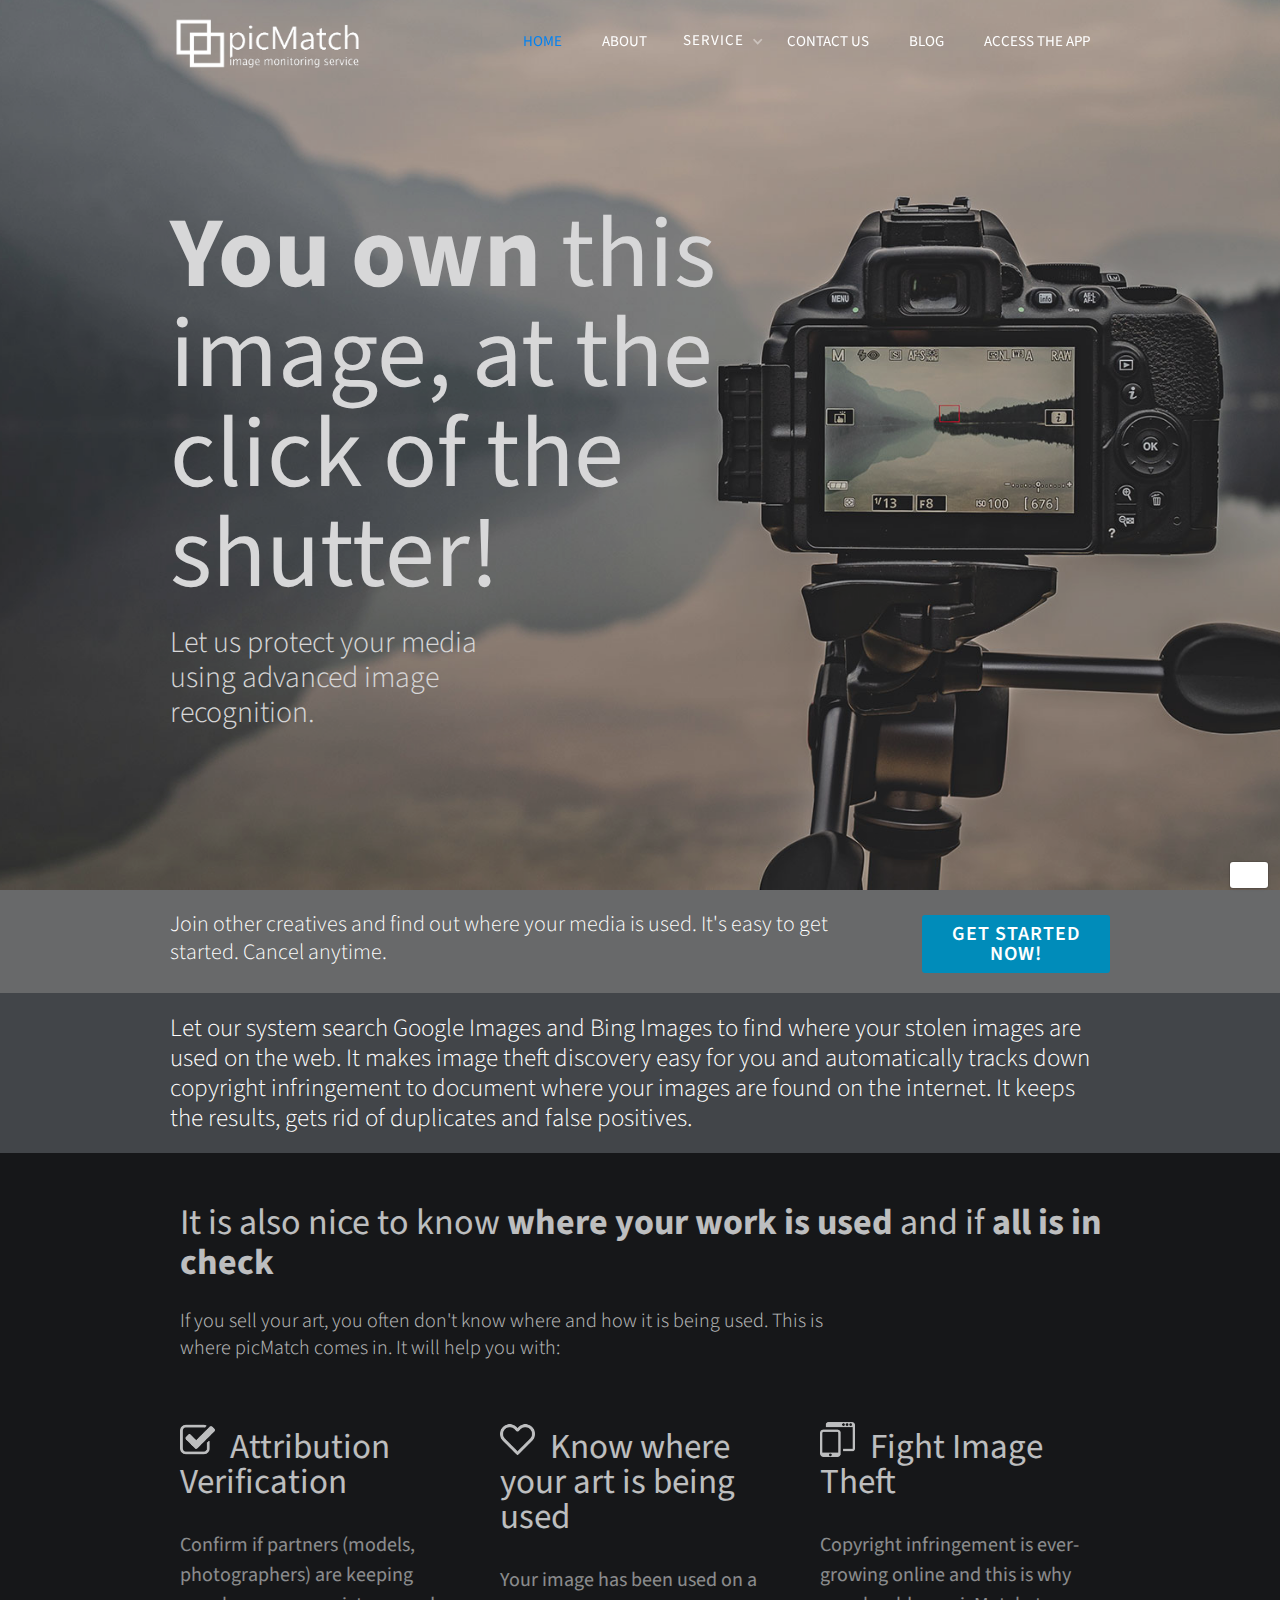
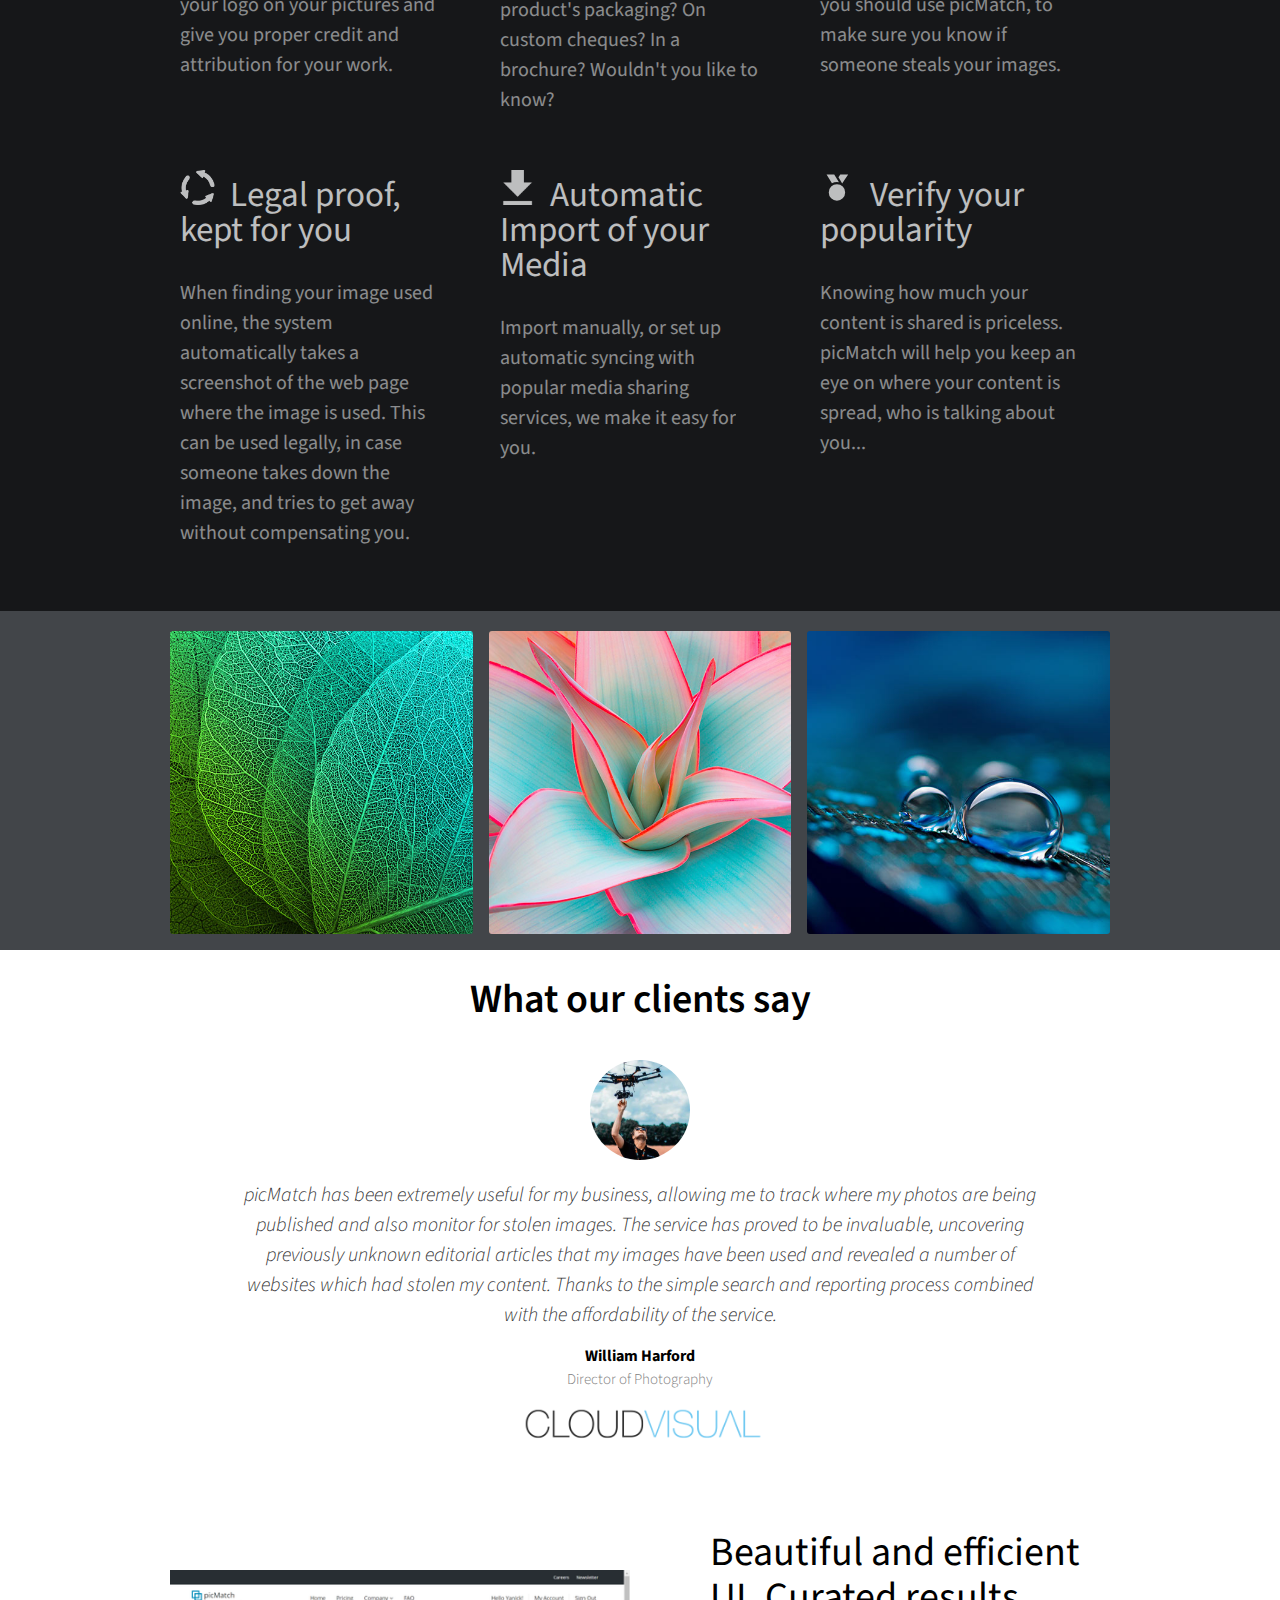
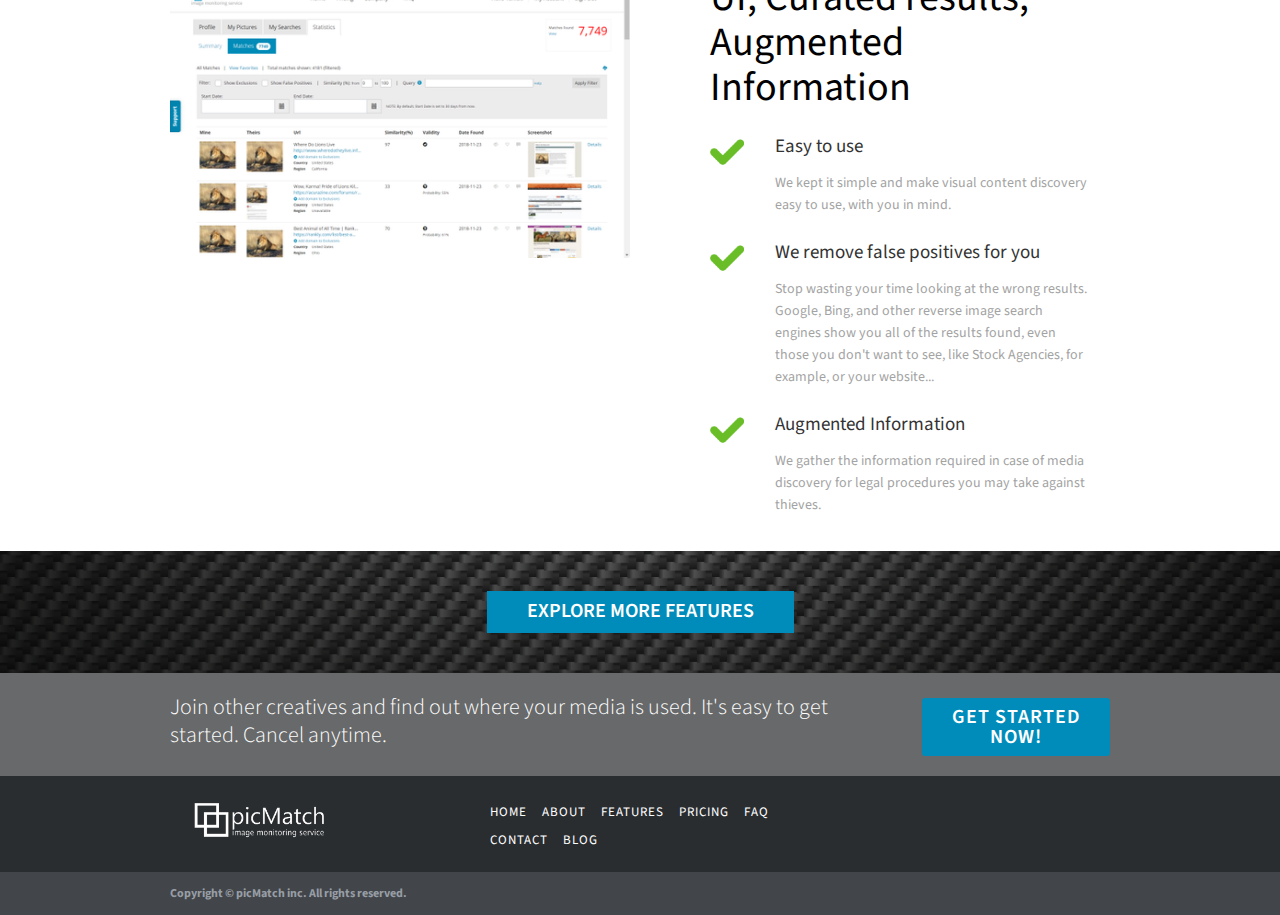
==== commit 4f924001: "Updated jquery file imports." ====
--- a/index.htm
+++ b/index.htm
@@ -24,14 +24,14 @@
 
 <!—- ShareThis BEGIN -—>
 <script type="text/javascript" src="js/sharethis.js#property=60c7bbbb993e95001236fcf3&product=powr-popup" async="async"></script>
-<!—- ShareThis END -—><script type="text/javascript">window.__WEBFLOW_CURRENCY_SETTINGS = {"currencyCode":"USD","$init":true,"symbol":"$","decimal":".","fractionDigits":2,"group":",","template":"{{wf {\"path\":\"symbol\",\"type\":\"PlainText\"} }} {{wf {\"path\":\"amount\",\"type\":\"CommercePrice\"} }} {{wf {\"path\":\"currencyCode\",\"type\":\"PlainText\"} }}","hideDecimalForWholeNumbers":false};</script></head><body><div class="wf-section"><div data-collapse="medium" data-animation="default" data-duration="400" data-easing="ease" data-easing2="ease" role="banner" class="navbar-2 w-nav"><div class="w-container"><a href="#" class="w-nav-brand"><img src="5cd2478815a5c14d117b791b/5cd249670191822f48988121_Logo_with_title_temp_pc_missing_fonts_Inverted_all_white.EN.png" width="200" sizes="(max-width: 479px) 95vw, 200px" srcset="5cd2478815a5c14d117b791b/5cd249670191822f48988121_Logo_with_title_temp_pc_missing_fonts_Inverted_all_white.EN-p-500.png 500w, 5cd2478815a5c14d117b791b/5cd249670191822f48988121_Logo_with_title_temp_pc_missing_fonts_Inverted_all_white.EN-p-800.png 800w, 5cd2478815a5c14d117b791b/5cd249670191822f48988121_Logo_with_title_temp_pc_missing_fonts_Inverted_all_white.EN-p-1080.png 1080w, 5cd2478815a5c14d117b791b/5cd249670191822f48988121_Logo_with_title_temp_pc_missing_fonts_Inverted_all_white.EN-p-1600.png 1600w, 5cd2478815a5c14d117b791b/5cd249670191822f48988121_Logo_with_title_temp_pc_missing_fonts_Inverted_all_white.EN-p-2000.png 2000w, 5cd2478815a5c14d117b791b/5cd249670191822f48988121_Logo_with_title_temp_pc_missing_fonts_Inverted_all_white.EN-p-2600.png 2600w, 5cd2478815a5c14d117b791b/5cd249670191822f48988121_Logo_with_title_temp_pc_missing_fonts_Inverted_all_white.EN-p-3200.png 3200w, 5cd2478815a5c14d117b791b/5cd249670191822f48988121_Logo_with_title_temp_pc_missing_fonts_Inverted_all_white.EN.png 4140w" alt="picMatch - Image Monitoring Service - Logo"></a><nav role="navigation" class="nav-menu-2 w-nav-menu"><a href="index.htm" aria-current="page" class="nav-link-2 w-nav-link w--current">Home</a><a href="about" class="nav-link-4 w-nav-link">About</a><div data-delay="0" data-hover="false" class="dropdown w-dropdown"><div class="nav-link dropdown-toggle light w-dropdown-toggle"><div class="text-block-9">Service</div><div class="dropdown-icon w-icon-dropdown-toggle"></div></div><nav class="dropdown-list w-dropdown-list"><a href="service/features.html" class="dropdown-link-3 w-dropdown-link">Features</a><a href="service/pricing.html" class="dropdown-link-2 w-dropdown-link">Pricing</a><a href="service/faq.html" class="dropdown-link-4 w-dropdown-link">Frequently Asked Questions</a></nav></div><a href="contact.html" class="nav-link-3 w-nav-link">Contact Us</a><a href="blog.html" class="nav-link-3 w-nav-link">Blog</a><a href="https://app.picmatch.ca/Statistics/Summary/EN/" target="_blank" class="nav-link-3 w-nav-link">Access the app</a><div id="login-nav" class="div-block-3"></div></nav><div class="menu-button-2 w-nav-button"><div class="icon w-icon-nav-menu"></div></div></div></div></div><div class="hero-overlay-block"><div class="container hero-container w-container"><h1 data-ix="fade-in-on-load" class="hero-main-title"><strong class="bold-text">You own</strong> this <br>image, at the <br>click of the <br>shutter!</h1><div class="text-block-10">Let us protect your media <br>using advanced image <br>recognition.</div></div><div class="section-2 wf-section"></div></div><div class="section blue-cta-section wf-section"><div class="w-container"><h4 class="dark-cta-title"><span class="text-span">Join other creatives and find out where your media is used. It&#x27;s easy to get started. Cancel anytime.</span></h4><a href="service/pricing.html" class="button cta-button white w-button">GET STARTED now!</a></div></div><div class="w-container"><p class="paragraph-4">Let our system search Google Images and Bing Images to find where your stolen images are used on the web. It makes image theft discovery easy for you and automatically tracks down copyright infringement to document where your images are found on the internet. It keeps the results, gets rid of duplicates and false positives.</p></div><div class="image-section wf-section"><div class="image-section-overlay color"><div class="w-container"><div class="text-block">It is also nice to know <strong>where your work is used </strong>and if<strong> all is in check</strong></div><div class="section-title-wrapper full"><div class="section-description small">If you sell your art, you often don&#x27;t know where and how it is being used. This is where picMatch comes in. It will help you with:</div></div><div class="feature-info-row w-row"><div class="feature-info-column w-col w-col-4"><div class="feature-info-block w-clearfix"><img src="5cd2478815a5c14d117b791b/5cd2478815a5c10c837b7962_Icon-check-white.png" sizes="(max-width: 767px) 45px, 35px" srcset="5cd2478815a5c14d117b791b/5cd2478815a5c10c837b7962_Icon-check-white-p-500.png 500w, 5cd2478815a5c14d117b791b/5cd2478815a5c10c837b7962_Icon-check-white.png 512w" alt="" class="feature-info-icon"><div class="feature-info-title">Attribution Verification</div><p class="feature-info-paragraph">Confirm if partners (models, photographers) are keeping your logo on your pictures and give you proper credit and attribution for your work.</p></div></div><div class="feature-info-column w-col w-col-4"><div class="feature-info-block w-clearfix"><img src="5cd2478815a5c14d117b791b/5cd2478815a5c11d237b7a25_Icon-love.png" sizes="(max-width: 767px) 45px, 35px" srcset="5cd2478815a5c14d117b791b/5cd2478815a5c11d237b7a25_Icon-love-p-500.png 500w, 5cd2478815a5c14d117b791b/5cd2478815a5c11d237b7a25_Icon-love.png 512w" alt="" class="feature-info-icon"><div class="feature-info-title">Know where your art is being used</div><p class="feature-info-paragraph">Your image has been used on a product&#x27;s packaging? On custom cheques? In a brochure? Wouldn&#x27;t you like to know?</p></div></div><div class="feature-info-column w-col w-col-4"><div class="feature-info-block w-clearfix"><img src="5cd2478815a5c14d117b791b/5cd2478815a5c11e5d7b7973_Icon-responsive-white.png" sizes="(max-width: 767px) 45px, 35px" srcset="5cd2478815a5c14d117b791b/5cd2478815a5c11e5d7b7973_Icon-responsive-white-p-500.png 500w, 5cd2478815a5c14d117b791b/5cd2478815a5c11e5d7b7973_Icon-responsive-white.png 512w" alt="" class="feature-info-icon"><div class="feature-info-title">Fight Image Theft</div><p class="feature-info-paragraph">Copyright infringement is ever-growing online and this is why you should use picMatch, to make sure you know if someone steals your images.</p></div></div></div><div class="feature-info-row w-row"><div class="feature-info-column w-col w-col-4"><div class="feature-info-block w-clearfix"><img src="5cd2478815a5c14d117b791b/5cd2478815a5c12fc67b7a24_Icon-reuse.png" sizes="(max-width: 767px) 45px, 35px" srcset="5cd2478815a5c14d117b791b/5cd2478815a5c12fc67b7a24_Icon-reuse-p-500.png 500w, 5cd2478815a5c14d117b791b/5cd2478815a5c12fc67b7a24_Icon-reuse.png 512w" alt="" class="feature-info-icon"><div class="feature-info-title">Legal proof, kept for you</div><p class="feature-info-paragraph">When finding your image used online, the system automatically takes a screenshot of the web page where the image is used. This can be used legally, in case someone takes down the image, and tries to get away without compensating you.</p></div></div><div class="feature-info-column w-col w-col-4"><div class="feature-info-block w-clearfix"><img src="5cd2478815a5c14d117b791b/5cd2478815a5c14b137b7998_Icon-download.png" alt="" class="feature-info-icon"><div class="feature-info-title">Automatic Import of your Media</div><p class="feature-info-paragraph">Import manually, or set up automatic syncing with popular media sharing services, we make it easy for you.</p></div></div><div class="feature-info-column last w-col w-col-4"><div class="feature-info-block w-clearfix"><img src="5cd2478815a5c14d117b791b/60288eb5365b7a7ef1e32574_glyphicons-basic-393-medal-white.svg" alt="" height="45" class="feature-info-icon"><div class="feature-info-title">Verify your popularity</div><p class="feature-info-paragraph">Knowing how much your content is shared is priceless. picMatch will help you keep an eye on where your content is spread, who is talking about you...</p></div></div></div></div></div></div><div class="section-12 wf-section"><div class="w-container"><div class="w-layout-grid grid"><img src="5cd2478815a5c14d117b791b/6045c7bf4631b054c9fb42cc_AdobeStock_64850582.jpg" loading="lazy" alt=""><img src="5cd2478815a5c14d117b791b/6045c7bd7cd02872e91945c2_AdobeStock_219240241.jpg" loading="lazy" alt="" class="image-4"><img src="5cd2478815a5c14d117b791b/6045c7bd3ad5cb546450c7d6_AdobeStock_202970074.jpg" loading="lazy" alt=""><div></div></div></div></div><div class="div-block-12"><div class="container-12 w-container"><div class="section overflow-none wf-section"><div><div class="text-block-14">What our clients say</div></div><div data-delay="4000" data-animation="slide" class="slider-2 w-slider" data-autoplay="false" data-easing="ease" data-hide-arrows="false" data-disable-swipe="false" data-autoplay-limit="0" data-nav-spacing="3" data-duration="500" data-infinite="true"><div class="mask w-slider-mask"><div class="slide w-slide"><div class="div-block-9"><img src="5cd2478815a5c14d117b791b/6046f011baeb746539cd72a7_WilliamHarford_crop.PNG" loading="eager" width="100" alt="" class="image-5"></div><p class="paragraph-5">picMatch has been extremely useful for my business, allowing me to track where my photos are being published and also monitor for stolen images. The service has proved to be invaluable, uncovering previously unknown editorial articles that my images have been used and revealed a number of websites which had stolen my content. Thanks to the simple search and reporting process combined with the affordability of the service.</p><div><div class="text-block-16">William Harford</div><div class="text-block-15"><span class="text-span-4">Director of Photography</span></div><div class="div-block-10"><a href="https://cloudvisual.co.uk" target="_blank" class="w-inline-block"><img src="5cd2478815a5c14d117b791b/6046f00ffa0fb41885269385_cloudvisual-logo-black.png" loading="lazy" width="261" alt="CloudVisual Logo" class="image-8"></a><div></div></div></div></div></div><div class="w-slider-arrow-left"><div class="icon-3 w-icon-slider-left"></div></div><div class="w-slider-arrow-right"><div class="icon-2 w-icon-slider-right"></div></div><div class="slide-nav w-slider-nav w-round"></div></div></div></div></div><div class="section overflow-none wf-section"><div class="container-9 w-container"><div class="w-row"><div class="home-mockup-column w-col w-col-6"><img src="5cd2478815a5c14d117b791b/5cd44a294edf392d583e7cf8_screenshot3_match_results.png" sizes="(max-width: 479px) 96vw, (max-width: 767px) 97vw, (max-width: 991px) 354px, 460px" srcset="5cd2478815a5c14d117b791b/5cd44a294edf392d583e7cf8_screenshot3_match_results-p-500.png 500w, 5cd2478815a5c14d117b791b/5cd44a294edf392d583e7cf8_screenshot3_match_results-p-800.png 800w, 5cd2478815a5c14d117b791b/5cd44a294edf392d583e7cf8_screenshot3_match_results-p-1080.png 1080w, 5cd2478815a5c14d117b791b/5cd44a294edf392d583e7cf8_screenshot3_match_results-p-1600.png 1600w, 5cd2478815a5c14d117b791b/5cd44a294edf392d583e7cf8_screenshot3_match_results.png 1920w" alt="Screenshot showing what the applicaion looks like." class="image-2"></div><div class="info-column-right responsive w-col w-col-6"><div class="div-block-8"></div><div class="text-block-12">Beautiful and efficient UI, Curated results, Augmented Information</div><div class="long-feature-block"><img src="5cd2478815a5c14d117b791b/5cd2478815a5c10fa57b79f4_Icon-check-green.png" alt="" class="left-feature-icon"><div class="long-feature-title">Easy to use</div><p class="description-paragraph">We kept it simple and make visual content discovery easy to use, with you in mind.</p></div><div class="long-feature-block"><img src="5cd2478815a5c14d117b791b/5cd2478815a5c10fa57b79f4_Icon-check-green.png" alt="" class="left-feature-icon"><div class="long-feature-title">We remove false positives for you</div><p class="description-paragraph">Stop wasting your time looking at the wrong results. Google, Bing, and other reverse image search engines show you all of the results found, even those you don&#x27;t want to see, like Stock Agencies, for example, or your website...</p></div><div class="long-feature-block"><img src="5cd2478815a5c14d117b791b/5cd2478815a5c10fa57b79f4_Icon-check-green.png" alt="" class="left-feature-icon"><div class="long-feature-title">Augmented Information</div><p class="description-paragraph">We gather the information required in case of media discovery for legal procedures you may take against thieves.</p></div></div></div></div></div><div class="section-9 wf-section"><a href="service/features.html" class="button-3 w-button">Explore more Features</a></div><div class="section blue-cta-section wf-section"><div class="w-container"><h4 class="dark-cta-title"><span class="text-span">Join other creatives and find out where your media is used. It&#x27;s easy to get started. Cancel anytime.</span></h4><a href="service/pricing.html" class="button cta-button white w-button">GET STARTED now!</a></div></div><div class="simple-footer wf-section"><div class="w-container"><div class="footer-row w-row"><div class="footer-logo-column-left w-col w-col-4"><img src="5cd2478815a5c14d117b791b/5cd249670191822f48988121_Logo_with_title_temp_pc_missing_fonts_Inverted_all_white.EN.png" width="162" sizes="(max-width: 479px) 80vw, 162px" srcset="5cd2478815a5c14d117b791b/5cd249670191822f48988121_Logo_with_title_temp_pc_missing_fonts_Inverted_all_white.EN-p-500.png 500w, 5cd2478815a5c14d117b791b/5cd249670191822f48988121_Logo_with_title_temp_pc_missing_fonts_Inverted_all_white.EN-p-800.png 800w, 5cd2478815a5c14d117b791b/5cd249670191822f48988121_Logo_with_title_temp_pc_missing_fonts_Inverted_all_white.EN-p-1080.png 1080w, 5cd2478815a5c14d117b791b/5cd249670191822f48988121_Logo_with_title_temp_pc_missing_fonts_Inverted_all_white.EN-p-1600.png 1600w, 5cd2478815a5c14d117b791b/5cd249670191822f48988121_Logo_with_title_temp_pc_missing_fonts_Inverted_all_white.EN-p-2000.png 2000w, 5cd2478815a5c14d117b791b/5cd249670191822f48988121_Logo_with_title_temp_pc_missing_fonts_Inverted_all_white.EN-p-2600.png 2600w, 5cd2478815a5c14d117b791b/5cd249670191822f48988121_Logo_with_title_temp_pc_missing_fonts_Inverted_all_white.EN-p-3200.png 3200w, 5cd2478815a5c14d117b791b/5cd249670191822f48988121_Logo_with_title_temp_pc_missing_fonts_Inverted_all_white.EN.png 4140w" alt="picMatch - Image Monitoring Service - Logo" class="image-3"></div><div class="footer-menu-column w-col w-col-4"><a href="index.htm" aria-current="page" class="footer-inline-link w--current">Home</a><a href="about" class="footer-inline-link">About </a><a href="service/features.html" class="footer-inline-link">Features</a><a href="service/pricing.html" class="footer-inline-link">Pricing</a><a href="service/faq.html" class="footer-inline-link">Faq</a><a href="contact.html" class="footer-inline-link">Contact</a><a href="blog.html" class="footer-inline-link">Blog</a></div><div class="footer-social-col-right w-col w-col-4"><div class="w-embed"><!-- ShareThis BEGIN --><div class="sharethis-inline-follow-buttons"></div><!-- ShareThis END --></div></div></div><div class="w-embed w-script"><script>
+<!—- ShareThis END -—><script type="text/javascript">window.__WEBFLOW_CURRENCY_SETTINGS = {"currencyCode":"USD","$init":true,"symbol":"$","decimal":".","fractionDigits":2,"group":",","template":"{{wf {\"path\":\"symbol\",\"type\":\"PlainText\"} }} {{wf {\"path\":\"amount\",\"type\":\"CommercePrice\"} }} {{wf {\"path\":\"currencyCode\",\"type\":\"PlainText\"} }}","hideDecimalForWholeNumbers":false};</script></head><body><div class="wf-section"><div data-collapse="medium" data-animation="default" data-duration="400" data-easing="ease" data-easing2="ease" role="banner" class="navbar-2 w-nav"><div class="w-container"><a href="#" class="w-nav-brand"><img src="5cd2478815a5c14d117b791b/5cd249670191822f48988121_Logo_with_title_temp_pc_missing_fonts_Inverted_all_white.EN.png" width="200" sizes="(max-width: 479px) 95vw, 200px" srcset="5cd2478815a5c14d117b791b/5cd249670191822f48988121_Logo_with_title_temp_pc_missing_fonts_Inverted_all_white.EN-p-500.png 500w, 5cd2478815a5c14d117b791b/5cd249670191822f48988121_Logo_with_title_temp_pc_missing_fonts_Inverted_all_white.EN-p-800.png 800w, 5cd2478815a5c14d117b791b/5cd249670191822f48988121_Logo_with_title_temp_pc_missing_fonts_Inverted_all_white.EN-p-1080.png 1080w, 5cd2478815a5c14d117b791b/5cd249670191822f48988121_Logo_with_title_temp_pc_missing_fonts_Inverted_all_white.EN-p-1600.png 1600w, 5cd2478815a5c14d117b791b/5cd249670191822f48988121_Logo_with_title_temp_pc_missing_fonts_Inverted_all_white.EN-p-2000.png 2000w, 5cd2478815a5c14d117b791b/5cd249670191822f48988121_Logo_with_title_temp_pc_missing_fonts_Inverted_all_white.EN-p-2600.png 2600w, 5cd2478815a5c14d117b791b/5cd249670191822f48988121_Logo_with_title_temp_pc_missing_fonts_Inverted_all_white.EN-p-3200.png 3200w, 5cd2478815a5c14d117b791b/5cd249670191822f48988121_Logo_with_title_temp_pc_missing_fonts_Inverted_all_white.EN.png 4140w" alt="picMatch - Image Monitoring Service - Logo"></a><nav role="navigation" class="nav-menu-2 w-nav-menu"><a href="index.htm" aria-current="page" class="nav-link-2 w-nav-link w--current">Home</a><a href="about" class="nav-link-4 w-nav-link">About</a><div data-delay="0" data-hover="false" class="dropdown w-dropdown"><div class="nav-link dropdown-toggle light w-dropdown-toggle"><div class="text-block-9">Service</div><div class="dropdown-icon w-icon-dropdown-toggle"></div></div><nav class="dropdown-list w-dropdown-list"><a href="service/features" class="dropdown-link-3 w-dropdown-link">Features</a><a href="service/pricing" class="dropdown-link-2 w-dropdown-link">Pricing</a><a href="service/faq" class="dropdown-link-4 w-dropdown-link">Frequently Asked Questions</a></nav></div><a href="contact" class="nav-link-3 w-nav-link">Contact Us</a><a href="blog" class="nav-link-3 w-nav-link">Blog</a><a href="https://app.picmatch.ca/Statistics/Summary/EN/" target="_blank" class="nav-link-3 w-nav-link">Access the app</a><div id="login-nav" class="div-block-3"></div></nav><div class="menu-button-2 w-nav-button"><div class="icon w-icon-nav-menu"></div></div></div></div></div><div class="hero-overlay-block"><div class="container hero-container w-container"><h1 data-ix="fade-in-on-load" class="hero-main-title"><strong class="bold-text">You own</strong> this <br>image, at the <br>click of the <br>shutter!</h1><div class="text-block-10">Let us protect your media <br>using advanced image <br>recognition.</div></div><div class="section-2 wf-section"></div></div><div class="section blue-cta-section wf-section"><div class="w-container"><h4 class="dark-cta-title"><span class="text-span">Join other creatives and find out where your media is used. It&#x27;s easy to get started. Cancel anytime.</span></h4><a href="service/pricing" class="button cta-button white w-button">GET STARTED now!</a></div></div><div class="w-container"><p class="paragraph-4">Let our system search Google Images and Bing Images to find where your stolen images are used on the web. It makes image theft discovery easy for you and automatically tracks down copyright infringement to document where your images are found on the internet. It keeps the results, gets rid of duplicates and false positives.</p></div><div class="image-section wf-section"><div class="image-section-overlay color"><div class="w-container"><div class="text-block">It is also nice to know <strong>where your work is used </strong>and if<strong> all is in check</strong></div><div class="section-title-wrapper full"><div class="section-description small">If you sell your art, you often don&#x27;t know where and how it is being used. This is where picMatch comes in. It will help you with:</div></div><div class="feature-info-row w-row"><div class="feature-info-column w-col w-col-4"><div class="feature-info-block w-clearfix"><img src="5cd2478815a5c14d117b791b/5cd2478815a5c10c837b7962_Icon-check-white.png" sizes="(max-width: 767px) 45px, 35px" srcset="5cd2478815a5c14d117b791b/5cd2478815a5c10c837b7962_Icon-check-white-p-500.png 500w, 5cd2478815a5c14d117b791b/5cd2478815a5c10c837b7962_Icon-check-white.png 512w" alt="" class="feature-info-icon"><div class="feature-info-title">Attribution Verification</div><p class="feature-info-paragraph">Confirm if partners (models, photographers) are keeping your logo on your pictures and give you proper credit and attribution for your work.</p></div></div><div class="feature-info-column w-col w-col-4"><div class="feature-info-block w-clearfix"><img src="5cd2478815a5c14d117b791b/5cd2478815a5c11d237b7a25_Icon-love.png" sizes="(max-width: 767px) 45px, 35px" srcset="5cd2478815a5c14d117b791b/5cd2478815a5c11d237b7a25_Icon-love-p-500.png 500w, 5cd2478815a5c14d117b791b/5cd2478815a5c11d237b7a25_Icon-love.png 512w" alt="" class="feature-info-icon"><div class="feature-info-title">Know where your art is being used</div><p class="feature-info-paragraph">Your image has been used on a product&#x27;s packaging? On custom cheques? In a brochure? Wouldn&#x27;t you like to know?</p></div></div><div class="feature-info-column w-col w-col-4"><div class="feature-info-block w-clearfix"><img src="5cd2478815a5c14d117b791b/5cd2478815a5c11e5d7b7973_Icon-responsive-white.png" sizes="(max-width: 767px) 45px, 35px" srcset="5cd2478815a5c14d117b791b/5cd2478815a5c11e5d7b7973_Icon-responsive-white-p-500.png 500w, 5cd2478815a5c14d117b791b/5cd2478815a5c11e5d7b7973_Icon-responsive-white.png 512w" alt="" class="feature-info-icon"><div class="feature-info-title">Fight Image Theft</div><p class="feature-info-paragraph">Copyright infringement is ever-growing online and this is why you should use picMatch, to make sure you know if someone steals your images.</p></div></div></div><div class="feature-info-row w-row"><div class="feature-info-column w-col w-col-4"><div class="feature-info-block w-clearfix"><img src="5cd2478815a5c14d117b791b/5cd2478815a5c12fc67b7a24_Icon-reuse.png" sizes="(max-width: 767px) 45px, 35px" srcset="5cd2478815a5c14d117b791b/5cd2478815a5c12fc67b7a24_Icon-reuse-p-500.png 500w, 5cd2478815a5c14d117b791b/5cd2478815a5c12fc67b7a24_Icon-reuse.png 512w" alt="" class="feature-info-icon"><div class="feature-info-title">Legal proof, kept for you</div><p class="feature-info-paragraph">When finding your image used online, the system automatically takes a screenshot of the web page where the image is used. This can be used legally, in case someone takes down the image, and tries to get away without compensating you.</p></div></div><div class="feature-info-column w-col w-col-4"><div class="feature-info-block w-clearfix"><img src="5cd2478815a5c14d117b791b/5cd2478815a5c14b137b7998_Icon-download.png" alt="" class="feature-info-icon"><div class="feature-info-title">Automatic Import of your Media</div><p class="feature-info-paragraph">Import manually, or set up automatic syncing with popular media sharing services, we make it easy for you.</p></div></div><div class="feature-info-column last w-col w-col-4"><div class="feature-info-block w-clearfix"><img src="5cd2478815a5c14d117b791b/60288eb5365b7a7ef1e32574_glyphicons-basic-393-medal-white.svg" alt="" height="45" class="feature-info-icon"><div class="feature-info-title">Verify your popularity</div><p class="feature-info-paragraph">Knowing how much your content is shared is priceless. picMatch will help you keep an eye on where your content is spread, who is talking about you...</p></div></div></div></div></div></div><div class="section-12 wf-section"><div class="w-container"><div class="w-layout-grid grid"><img src="5cd2478815a5c14d117b791b/6045c7bf4631b054c9fb42cc_AdobeStock_64850582.jpg" loading="lazy" alt=""><img src="5cd2478815a5c14d117b791b/6045c7bd7cd02872e91945c2_AdobeStock_219240241.jpg" loading="lazy" alt="" class="image-4"><img src="5cd2478815a5c14d117b791b/6045c7bd3ad5cb546450c7d6_AdobeStock_202970074.jpg" loading="lazy" alt=""><div></div></div></div></div><div class="div-block-12"><div class="container-12 w-container"><div class="section overflow-none wf-section"><div><div class="text-block-14">What our clients say</div></div><div data-delay="4000" data-animation="slide" class="slider-2 w-slider" data-autoplay="false" data-easing="ease" data-hide-arrows="false" data-disable-swipe="false" data-autoplay-limit="0" data-nav-spacing="3" data-duration="500" data-infinite="true"><div class="mask w-slider-mask"><div class="slide w-slide"><div class="div-block-9"><img src="5cd2478815a5c14d117b791b/6046f011baeb746539cd72a7_WilliamHarford_crop.PNG" loading="eager" width="100" alt="" class="image-5"></div><p class="paragraph-5">picMatch has been extremely useful for my business, allowing me to track where my photos are being published and also monitor for stolen images. The service has proved to be invaluable, uncovering previously unknown editorial articles that my images have been used and revealed a number of websites which had stolen my content. Thanks to the simple search and reporting process combined with the affordability of the service.</p><div><div class="text-block-16">William Harford</div><div class="text-block-15"><span class="text-span-4">Director of Photography</span></div><div class="div-block-10"><a href="https://cloudvisual.co.uk" target="_blank" class="w-inline-block"><img src="5cd2478815a5c14d117b791b/6046f00ffa0fb41885269385_cloudvisual-logo-black.png" loading="lazy" width="261" alt="CloudVisual Logo" class="image-8"></a><div></div></div></div></div></div><div class="w-slider-arrow-left"><div class="icon-3 w-icon-slider-left"></div></div><div class="w-slider-arrow-right"><div class="icon-2 w-icon-slider-right"></div></div><div class="slide-nav w-slider-nav w-round"></div></div></div></div></div><div class="section overflow-none wf-section"><div class="container-9 w-container"><div class="w-row"><div class="home-mockup-column w-col w-col-6"><img src="5cd2478815a5c14d117b791b/5cd44a294edf392d583e7cf8_screenshot3_match_results.png" sizes="(max-width: 479px) 96vw, (max-width: 767px) 97vw, (max-width: 991px) 354px, 460px" srcset="5cd2478815a5c14d117b791b/5cd44a294edf392d583e7cf8_screenshot3_match_results-p-500.png 500w, 5cd2478815a5c14d117b791b/5cd44a294edf392d583e7cf8_screenshot3_match_results-p-800.png 800w, 5cd2478815a5c14d117b791b/5cd44a294edf392d583e7cf8_screenshot3_match_results-p-1080.png 1080w, 5cd2478815a5c14d117b791b/5cd44a294edf392d583e7cf8_screenshot3_match_results-p-1600.png 1600w, 5cd2478815a5c14d117b791b/5cd44a294edf392d583e7cf8_screenshot3_match_results.png 1920w" alt="Screenshot showing what the applicaion looks like." class="image-2"></div><div class="info-column-right responsive w-col w-col-6"><div class="div-block-8"></div><div class="text-block-12">Beautiful and efficient UI, Curated results, Augmented Information</div><div class="long-feature-block"><img src="5cd2478815a5c14d117b791b/5cd2478815a5c10fa57b79f4_Icon-check-green.png" alt="" class="left-feature-icon"><div class="long-feature-title">Easy to use</div><p class="description-paragraph">We kept it simple and make visual content discovery easy to use, with you in mind.</p></div><div class="long-feature-block"><img src="5cd2478815a5c14d117b791b/5cd2478815a5c10fa57b79f4_Icon-check-green.png" alt="" class="left-feature-icon"><div class="long-feature-title">We remove false positives for you</div><p class="description-paragraph">Stop wasting your time looking at the wrong results. Google, Bing, and other reverse image search engines show you all of the results found, even those you don&#x27;t want to see, like Stock Agencies, for example, or your website...</p></div><div class="long-feature-block"><img src="5cd2478815a5c14d117b791b/5cd2478815a5c10fa57b79f4_Icon-check-green.png" alt="" class="left-feature-icon"><div class="long-feature-title">Augmented Information</div><p class="description-paragraph">We gather the information required in case of media discovery for legal procedures you may take against thieves.</p></div></div></div></div></div><div class="section-9 wf-section"><a href="service/features" class="button-3 w-button">Explore more Features</a></div><div class="section blue-cta-section wf-section"><div class="w-container"><h4 class="dark-cta-title"><span class="text-span">Join other creatives and find out where your media is used. It&#x27;s easy to get started. Cancel anytime.</span></h4><a href="service/pricing" class="button cta-button white w-button">GET STARTED now!</a></div></div><div class="simple-footer wf-section"><div class="w-container"><div class="footer-row w-row"><div class="footer-logo-column-left w-col w-col-4"><img src="5cd2478815a5c14d117b791b/5cd249670191822f48988121_Logo_with_title_temp_pc_missing_fonts_Inverted_all_white.EN.png" width="162" sizes="(max-width: 479px) 80vw, 162px" srcset="5cd2478815a5c14d117b791b/5cd249670191822f48988121_Logo_with_title_temp_pc_missing_fonts_Inverted_all_white.EN-p-500.png 500w, 5cd2478815a5c14d117b791b/5cd249670191822f48988121_Logo_with_title_temp_pc_missing_fonts_Inverted_all_white.EN-p-800.png 800w, 5cd2478815a5c14d117b791b/5cd249670191822f48988121_Logo_with_title_temp_pc_missing_fonts_Inverted_all_white.EN-p-1080.png 1080w, 5cd2478815a5c14d117b791b/5cd249670191822f48988121_Logo_with_title_temp_pc_missing_fonts_Inverted_all_white.EN-p-1600.png 1600w, 5cd2478815a5c14d117b791b/5cd249670191822f48988121_Logo_with_title_temp_pc_missing_fonts_Inverted_all_white.EN-p-2000.png 2000w, 5cd2478815a5c14d117b791b/5cd249670191822f48988121_Logo_with_title_temp_pc_missing_fonts_Inverted_all_white.EN-p-2600.png 2600w, 5cd2478815a5c14d117b791b/5cd249670191822f48988121_Logo_with_title_temp_pc_missing_fonts_Inverted_all_white.EN-p-3200.png 3200w, 5cd2478815a5c14d117b791b/5cd249670191822f48988121_Logo_with_title_temp_pc_missing_fonts_Inverted_all_white.EN.png 4140w" alt="picMatch - Image Monitoring Service - Logo" class="image-3"></div><div class="footer-menu-column w-col w-col-4"><a href="index.htm" aria-current="page" class="footer-inline-link w--current">Home</a><a href="about" class="footer-inline-link">About </a><a href="service/features" class="footer-inline-link">Features</a><a href="service/pricing" class="footer-inline-link">Pricing</a><a href="service/faq" class="footer-inline-link">Faq</a><a href="contact" class="footer-inline-link">Contact</a><a href="blog" class="footer-inline-link">Blog</a></div><div class="footer-social-col-right w-col w-col-4"><div class="w-embed"><!-- ShareThis BEGIN --><div class="sharethis-inline-follow-buttons"></div><!-- ShareThis END --></div></div></div><div class="w-embed w-script"><script>
 /*    $.ajax({
         type: "GET",
         url: "https://app.picmatch.ca/account/loginmenu/en/"
     }).done(function (data) {
         $('#login-nav').html(data);
     });*/
-</script></div></div><div class="simple-bottom-footer"><div class="w-container"><p class="bottom-footer-paragraph"><strong data-new-link="true">Copyright © picMatch inc. All rights reserved.</strong></p></div></div></div><script src="js/jquery-3.5.1.min.dc5e7f18c8.js?site=5cd2478815a5c14d117b791b" type="text/javascript" integrity="sha256-9/aliU8dGd2tb6OSsuzixeV4y/faTqgFtohetphbbj0=" crossorigin="anonymous"></script><script src="5cd2478815a5c14d117b791b/js/webflow.f9c5f4229.js" type="text/javascript"></script><!--[if lte IE 9]><script src="//cdnjs.cloudflare.com/ajax/libs/placeholders/3.0.2/placeholders.min.js"></script><![endif]--><!-- Google Tag Manager (noscript) -->
+</script></div></div><div class="simple-bottom-footer"><div class="w-container"><p class="bottom-footer-paragraph"><strong data-new-link="true">Copyright © picMatch inc. All rights reserved.</strong></p></div></div></div><script src="jquery-3.5.1.min.js" type="text/javascript" crossorigin="anonymous"></script><script src="5cd2478815a5c14d117b791b/js/webflow.f9c5f4229.js" type="text/javascript"></script><!--[if lte IE 9]><script src="//cdnjs.cloudflare.com/ajax/libs/placeholders/3.0.2/placeholders.min.js"></script><![endif]--><!-- Google Tag Manager (noscript) -->
 <noscript><iframe src="https://www.googletagmanager.com/ns.html?id=GTM-5RZ9KB8" height="0" width="0" style="display:none;visibility:hidden"></iframe></noscript>
 <!-- End Google Tag Manager (noscript) -->
 
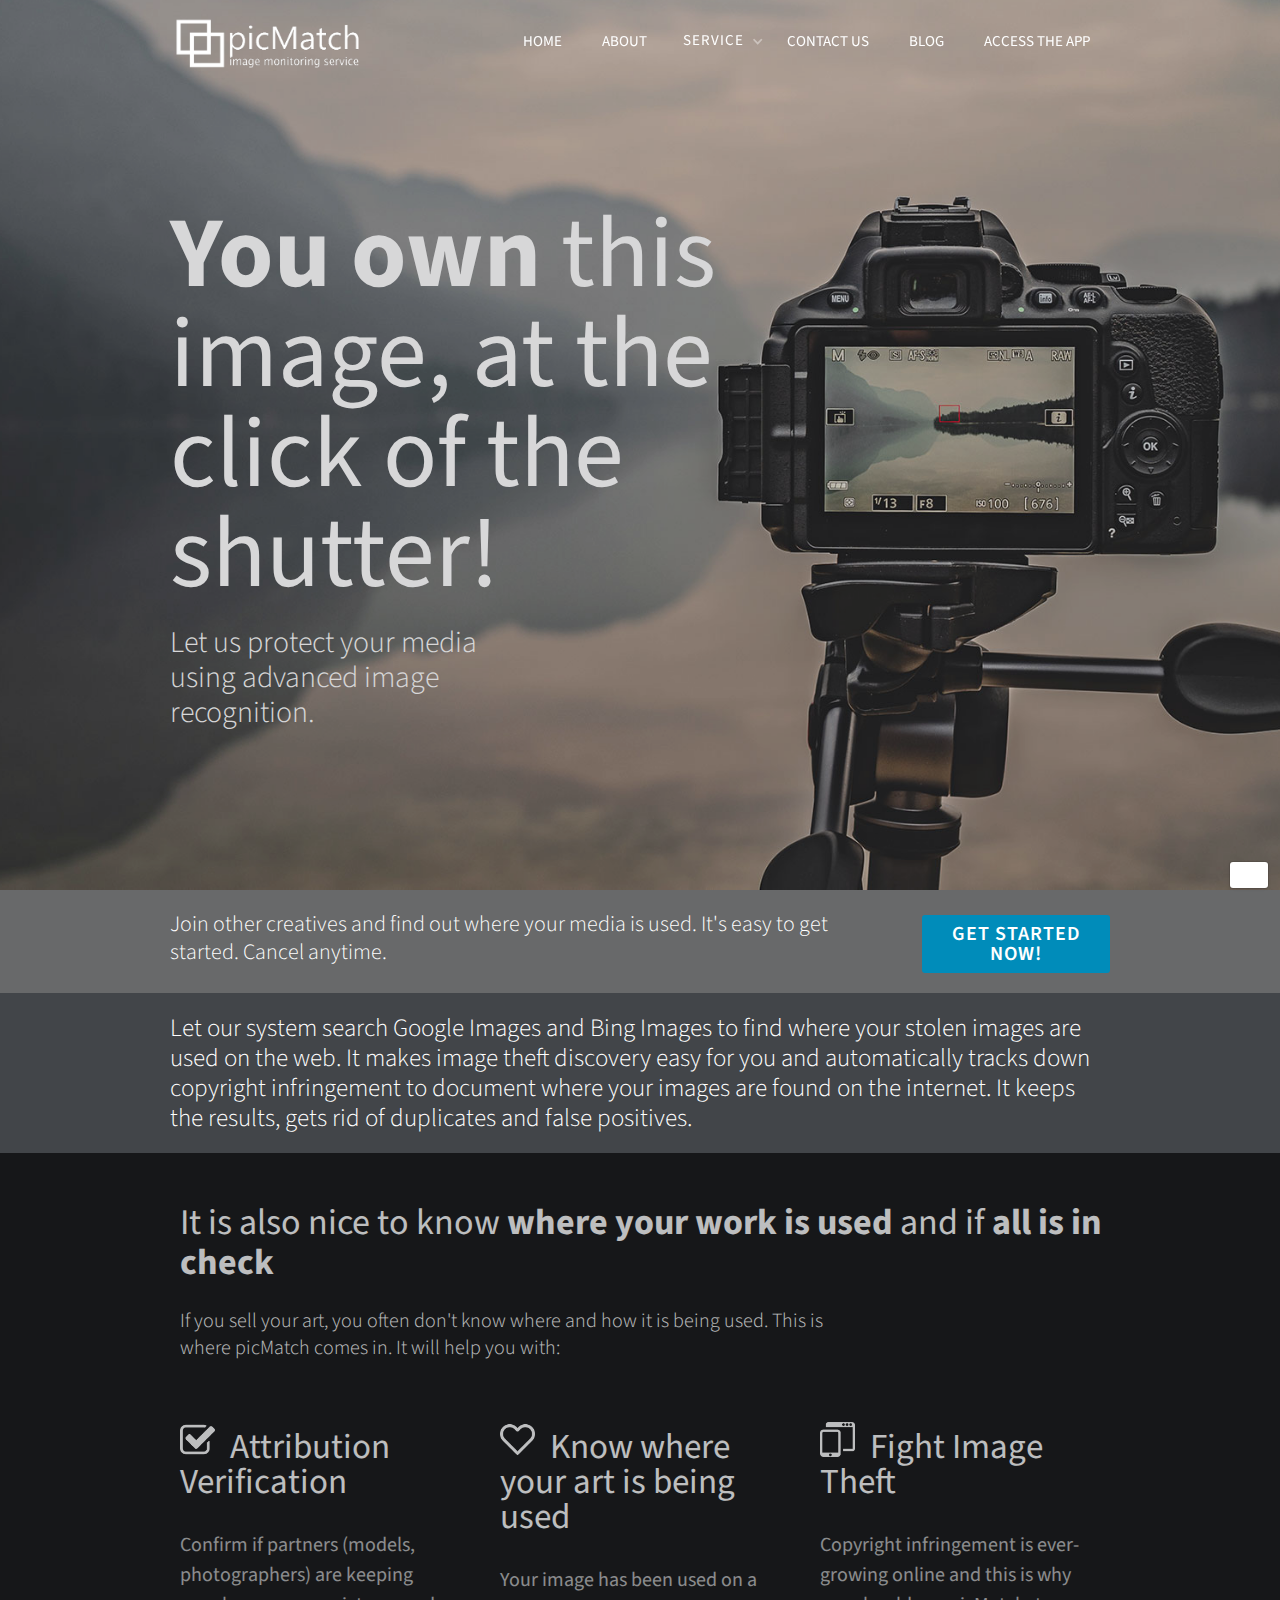
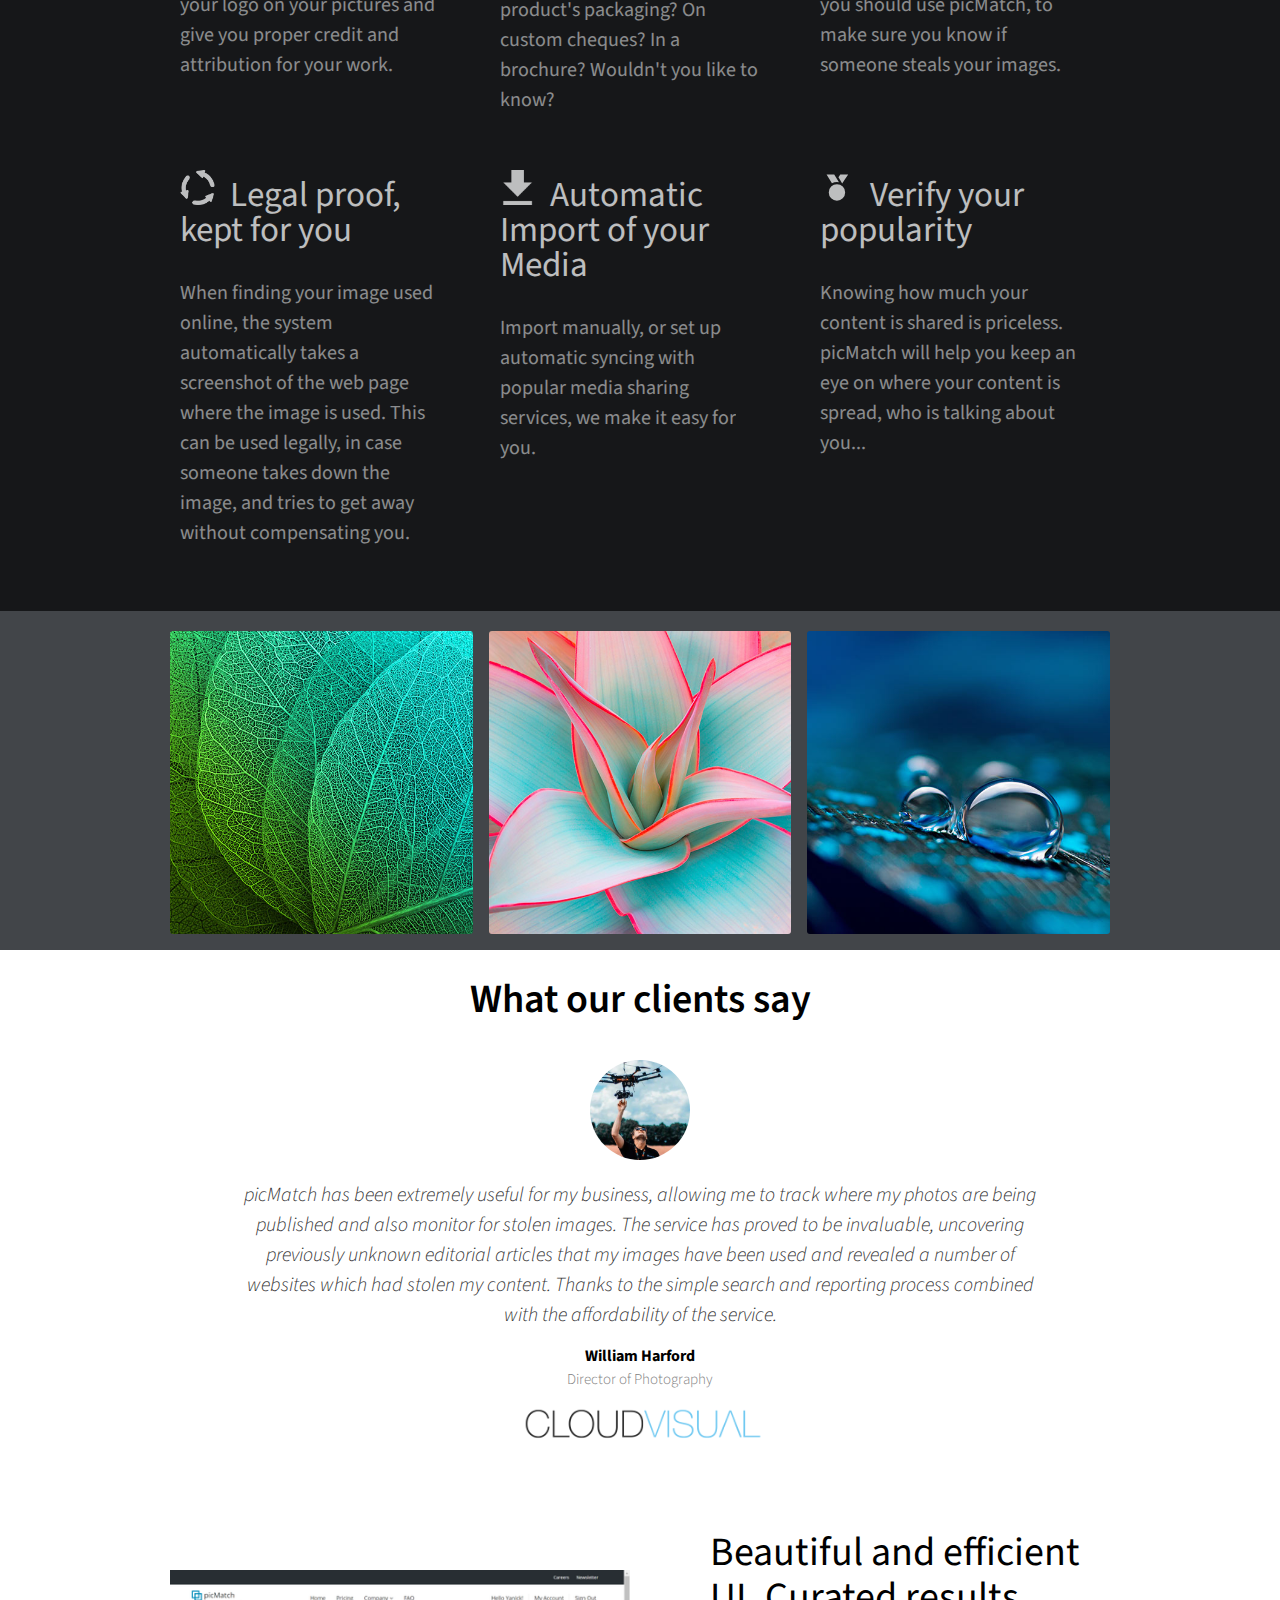
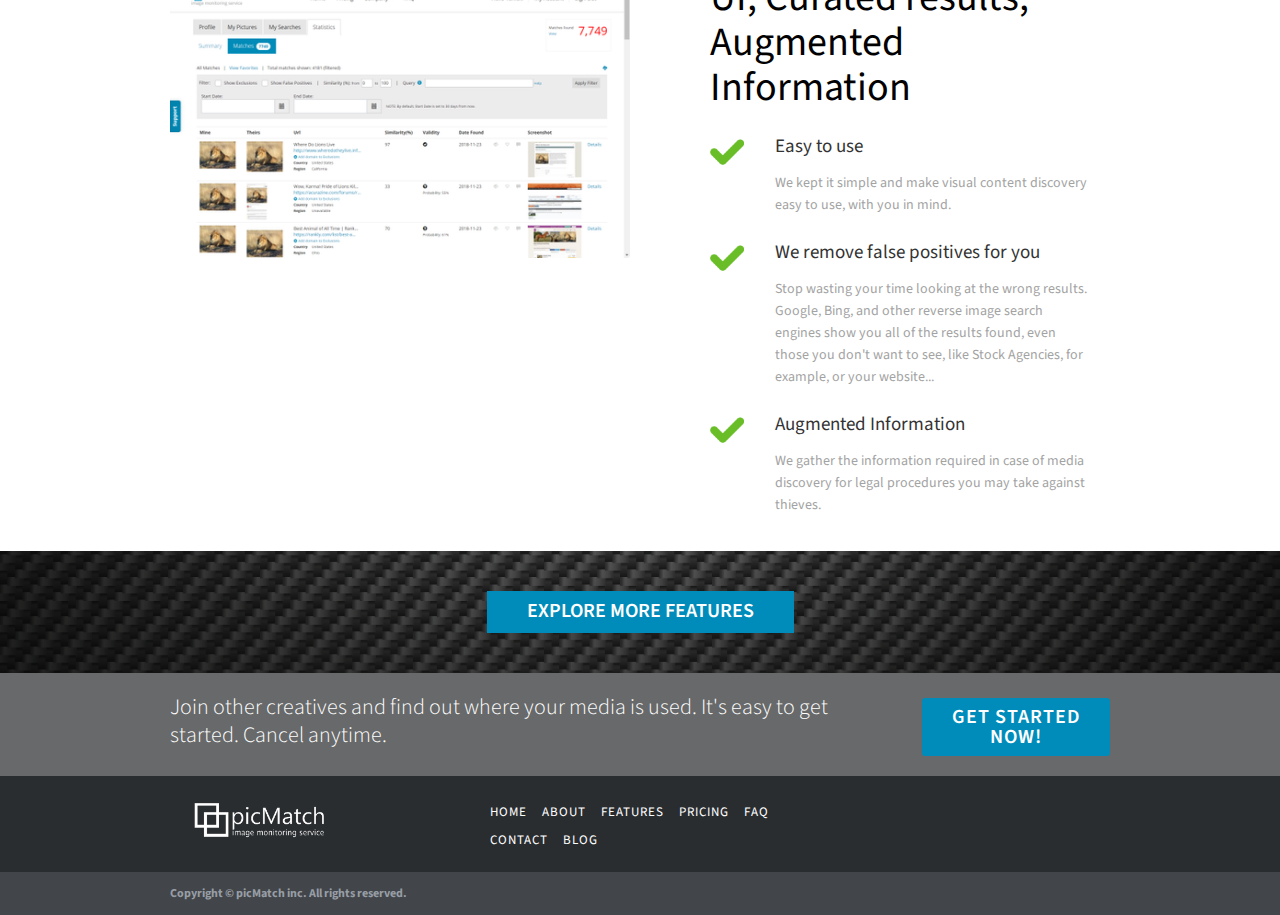
==== commit 6fc5ad98: "Removed index.htm references." ====
--- a/index.htm
+++ b/index.htm
@@ -24,7 +24,7 @@
 
 <!—- ShareThis BEGIN -—>
 <script type="text/javascript" src="js/sharethis.js#property=60c7bbbb993e95001236fcf3&product=powr-popup" async="async"></script>
-<!—- ShareThis END -—><script type="text/javascript">window.__WEBFLOW_CURRENCY_SETTINGS = {"currencyCode":"USD","$init":true,"symbol":"$","decimal":".","fractionDigits":2,"group":",","template":"{{wf {\"path\":\"symbol\",\"type\":\"PlainText\"} }} {{wf {\"path\":\"amount\",\"type\":\"CommercePrice\"} }} {{wf {\"path\":\"currencyCode\",\"type\":\"PlainText\"} }}","hideDecimalForWholeNumbers":false};</script></head><body><div class="wf-section"><div data-collapse="medium" data-animation="default" data-duration="400" data-easing="ease" data-easing2="ease" role="banner" class="navbar-2 w-nav"><div class="w-container"><a href="#" class="w-nav-brand"><img src="5cd2478815a5c14d117b791b/5cd249670191822f48988121_Logo_with_title_temp_pc_missing_fonts_Inverted_all_white.EN.png" width="200" sizes="(max-width: 479px) 95vw, 200px" srcset="5cd2478815a5c14d117b791b/5cd249670191822f48988121_Logo_with_title_temp_pc_missing_fonts_Inverted_all_white.EN-p-500.png 500w, 5cd2478815a5c14d117b791b/5cd249670191822f48988121_Logo_with_title_temp_pc_missing_fonts_Inverted_all_white.EN-p-800.png 800w, 5cd2478815a5c14d117b791b/5cd249670191822f48988121_Logo_with_title_temp_pc_missing_fonts_Inverted_all_white.EN-p-1080.png 1080w, 5cd2478815a5c14d117b791b/5cd249670191822f48988121_Logo_with_title_temp_pc_missing_fonts_Inverted_all_white.EN-p-1600.png 1600w, 5cd2478815a5c14d117b791b/5cd249670191822f48988121_Logo_with_title_temp_pc_missing_fonts_Inverted_all_white.EN-p-2000.png 2000w, 5cd2478815a5c14d117b791b/5cd249670191822f48988121_Logo_with_title_temp_pc_missing_fonts_Inverted_all_white.EN-p-2600.png 2600w, 5cd2478815a5c14d117b791b/5cd249670191822f48988121_Logo_with_title_temp_pc_missing_fonts_Inverted_all_white.EN-p-3200.png 3200w, 5cd2478815a5c14d117b791b/5cd249670191822f48988121_Logo_with_title_temp_pc_missing_fonts_Inverted_all_white.EN.png 4140w" alt="picMatch - Image Monitoring Service - Logo"></a><nav role="navigation" class="nav-menu-2 w-nav-menu"><a href="index.htm" aria-current="page" class="nav-link-2 w-nav-link w--current">Home</a><a href="about" class="nav-link-4 w-nav-link">About</a><div data-delay="0" data-hover="false" class="dropdown w-dropdown"><div class="nav-link dropdown-toggle light w-dropdown-toggle"><div class="text-block-9">Service</div><div class="dropdown-icon w-icon-dropdown-toggle"></div></div><nav class="dropdown-list w-dropdown-list"><a href="service/features" class="dropdown-link-3 w-dropdown-link">Features</a><a href="service/pricing" class="dropdown-link-2 w-dropdown-link">Pricing</a><a href="service/faq" class="dropdown-link-4 w-dropdown-link">Frequently Asked Questions</a></nav></div><a href="contact" class="nav-link-3 w-nav-link">Contact Us</a><a href="blog" class="nav-link-3 w-nav-link">Blog</a><a href="https://app.picmatch.ca/Statistics/Summary/EN/" target="_blank" class="nav-link-3 w-nav-link">Access the app</a><div id="login-nav" class="div-block-3"></div></nav><div class="menu-button-2 w-nav-button"><div class="icon w-icon-nav-menu"></div></div></div></div></div><div class="hero-overlay-block"><div class="container hero-container w-container"><h1 data-ix="fade-in-on-load" class="hero-main-title"><strong class="bold-text">You own</strong> this <br>image, at the <br>click of the <br>shutter!</h1><div class="text-block-10">Let us protect your media <br>using advanced image <br>recognition.</div></div><div class="section-2 wf-section"></div></div><div class="section blue-cta-section wf-section"><div class="w-container"><h4 class="dark-cta-title"><span class="text-span">Join other creatives and find out where your media is used. It&#x27;s easy to get started. Cancel anytime.</span></h4><a href="service/pricing" class="button cta-button white w-button">GET STARTED now!</a></div></div><div class="w-container"><p class="paragraph-4">Let our system search Google Images and Bing Images to find where your stolen images are used on the web. It makes image theft discovery easy for you and automatically tracks down copyright infringement to document where your images are found on the internet. It keeps the results, gets rid of duplicates and false positives.</p></div><div class="image-section wf-section"><div class="image-section-overlay color"><div class="w-container"><div class="text-block">It is also nice to know <strong>where your work is used </strong>and if<strong> all is in check</strong></div><div class="section-title-wrapper full"><div class="section-description small">If you sell your art, you often don&#x27;t know where and how it is being used. This is where picMatch comes in. It will help you with:</div></div><div class="feature-info-row w-row"><div class="feature-info-column w-col w-col-4"><div class="feature-info-block w-clearfix"><img src="5cd2478815a5c14d117b791b/5cd2478815a5c10c837b7962_Icon-check-white.png" sizes="(max-width: 767px) 45px, 35px" srcset="5cd2478815a5c14d117b791b/5cd2478815a5c10c837b7962_Icon-check-white-p-500.png 500w, 5cd2478815a5c14d117b791b/5cd2478815a5c10c837b7962_Icon-check-white.png 512w" alt="" class="feature-info-icon"><div class="feature-info-title">Attribution Verification</div><p class="feature-info-paragraph">Confirm if partners (models, photographers) are keeping your logo on your pictures and give you proper credit and attribution for your work.</p></div></div><div class="feature-info-column w-col w-col-4"><div class="feature-info-block w-clearfix"><img src="5cd2478815a5c14d117b791b/5cd2478815a5c11d237b7a25_Icon-love.png" sizes="(max-width: 767px) 45px, 35px" srcset="5cd2478815a5c14d117b791b/5cd2478815a5c11d237b7a25_Icon-love-p-500.png 500w, 5cd2478815a5c14d117b791b/5cd2478815a5c11d237b7a25_Icon-love.png 512w" alt="" class="feature-info-icon"><div class="feature-info-title">Know where your art is being used</div><p class="feature-info-paragraph">Your image has been used on a product&#x27;s packaging? On custom cheques? In a brochure? Wouldn&#x27;t you like to know?</p></div></div><div class="feature-info-column w-col w-col-4"><div class="feature-info-block w-clearfix"><img src="5cd2478815a5c14d117b791b/5cd2478815a5c11e5d7b7973_Icon-responsive-white.png" sizes="(max-width: 767px) 45px, 35px" srcset="5cd2478815a5c14d117b791b/5cd2478815a5c11e5d7b7973_Icon-responsive-white-p-500.png 500w, 5cd2478815a5c14d117b791b/5cd2478815a5c11e5d7b7973_Icon-responsive-white.png 512w" alt="" class="feature-info-icon"><div class="feature-info-title">Fight Image Theft</div><p class="feature-info-paragraph">Copyright infringement is ever-growing online and this is why you should use picMatch, to make sure you know if someone steals your images.</p></div></div></div><div class="feature-info-row w-row"><div class="feature-info-column w-col w-col-4"><div class="feature-info-block w-clearfix"><img src="5cd2478815a5c14d117b791b/5cd2478815a5c12fc67b7a24_Icon-reuse.png" sizes="(max-width: 767px) 45px, 35px" srcset="5cd2478815a5c14d117b791b/5cd2478815a5c12fc67b7a24_Icon-reuse-p-500.png 500w, 5cd2478815a5c14d117b791b/5cd2478815a5c12fc67b7a24_Icon-reuse.png 512w" alt="" class="feature-info-icon"><div class="feature-info-title">Legal proof, kept for you</div><p class="feature-info-paragraph">When finding your image used online, the system automatically takes a screenshot of the web page where the image is used. This can be used legally, in case someone takes down the image, and tries to get away without compensating you.</p></div></div><div class="feature-info-column w-col w-col-4"><div class="feature-info-block w-clearfix"><img src="5cd2478815a5c14d117b791b/5cd2478815a5c14b137b7998_Icon-download.png" alt="" class="feature-info-icon"><div class="feature-info-title">Automatic Import of your Media</div><p class="feature-info-paragraph">Import manually, or set up automatic syncing with popular media sharing services, we make it easy for you.</p></div></div><div class="feature-info-column last w-col w-col-4"><div class="feature-info-block w-clearfix"><img src="5cd2478815a5c14d117b791b/60288eb5365b7a7ef1e32574_glyphicons-basic-393-medal-white.svg" alt="" height="45" class="feature-info-icon"><div class="feature-info-title">Verify your popularity</div><p class="feature-info-paragraph">Knowing how much your content is shared is priceless. picMatch will help you keep an eye on where your content is spread, who is talking about you...</p></div></div></div></div></div></div><div class="section-12 wf-section"><div class="w-container"><div class="w-layout-grid grid"><img src="5cd2478815a5c14d117b791b/6045c7bf4631b054c9fb42cc_AdobeStock_64850582.jpg" loading="lazy" alt=""><img src="5cd2478815a5c14d117b791b/6045c7bd7cd02872e91945c2_AdobeStock_219240241.jpg" loading="lazy" alt="" class="image-4"><img src="5cd2478815a5c14d117b791b/6045c7bd3ad5cb546450c7d6_AdobeStock_202970074.jpg" loading="lazy" alt=""><div></div></div></div></div><div class="div-block-12"><div class="container-12 w-container"><div class="section overflow-none wf-section"><div><div class="text-block-14">What our clients say</div></div><div data-delay="4000" data-animation="slide" class="slider-2 w-slider" data-autoplay="false" data-easing="ease" data-hide-arrows="false" data-disable-swipe="false" data-autoplay-limit="0" data-nav-spacing="3" data-duration="500" data-infinite="true"><div class="mask w-slider-mask"><div class="slide w-slide"><div class="div-block-9"><img src="5cd2478815a5c14d117b791b/6046f011baeb746539cd72a7_WilliamHarford_crop.PNG" loading="eager" width="100" alt="" class="image-5"></div><p class="paragraph-5">picMatch has been extremely useful for my business, allowing me to track where my photos are being published and also monitor for stolen images. The service has proved to be invaluable, uncovering previously unknown editorial articles that my images have been used and revealed a number of websites which had stolen my content. Thanks to the simple search and reporting process combined with the affordability of the service.</p><div><div class="text-block-16">William Harford</div><div class="text-block-15"><span class="text-span-4">Director of Photography</span></div><div class="div-block-10"><a href="https://cloudvisual.co.uk" target="_blank" class="w-inline-block"><img src="5cd2478815a5c14d117b791b/6046f00ffa0fb41885269385_cloudvisual-logo-black.png" loading="lazy" width="261" alt="CloudVisual Logo" class="image-8"></a><div></div></div></div></div></div><div class="w-slider-arrow-left"><div class="icon-3 w-icon-slider-left"></div></div><div class="w-slider-arrow-right"><div class="icon-2 w-icon-slider-right"></div></div><div class="slide-nav w-slider-nav w-round"></div></div></div></div></div><div class="section overflow-none wf-section"><div class="container-9 w-container"><div class="w-row"><div class="home-mockup-column w-col w-col-6"><img src="5cd2478815a5c14d117b791b/5cd44a294edf392d583e7cf8_screenshot3_match_results.png" sizes="(max-width: 479px) 96vw, (max-width: 767px) 97vw, (max-width: 991px) 354px, 460px" srcset="5cd2478815a5c14d117b791b/5cd44a294edf392d583e7cf8_screenshot3_match_results-p-500.png 500w, 5cd2478815a5c14d117b791b/5cd44a294edf392d583e7cf8_screenshot3_match_results-p-800.png 800w, 5cd2478815a5c14d117b791b/5cd44a294edf392d583e7cf8_screenshot3_match_results-p-1080.png 1080w, 5cd2478815a5c14d117b791b/5cd44a294edf392d583e7cf8_screenshot3_match_results-p-1600.png 1600w, 5cd2478815a5c14d117b791b/5cd44a294edf392d583e7cf8_screenshot3_match_results.png 1920w" alt="Screenshot showing what the applicaion looks like." class="image-2"></div><div class="info-column-right responsive w-col w-col-6"><div class="div-block-8"></div><div class="text-block-12">Beautiful and efficient UI, Curated results, Augmented Information</div><div class="long-feature-block"><img src="5cd2478815a5c14d117b791b/5cd2478815a5c10fa57b79f4_Icon-check-green.png" alt="" class="left-feature-icon"><div class="long-feature-title">Easy to use</div><p class="description-paragraph">We kept it simple and make visual content discovery easy to use, with you in mind.</p></div><div class="long-feature-block"><img src="5cd2478815a5c14d117b791b/5cd2478815a5c10fa57b79f4_Icon-check-green.png" alt="" class="left-feature-icon"><div class="long-feature-title">We remove false positives for you</div><p class="description-paragraph">Stop wasting your time looking at the wrong results. Google, Bing, and other reverse image search engines show you all of the results found, even those you don&#x27;t want to see, like Stock Agencies, for example, or your website...</p></div><div class="long-feature-block"><img src="5cd2478815a5c14d117b791b/5cd2478815a5c10fa57b79f4_Icon-check-green.png" alt="" class="left-feature-icon"><div class="long-feature-title">Augmented Information</div><p class="description-paragraph">We gather the information required in case of media discovery for legal procedures you may take against thieves.</p></div></div></div></div></div><div class="section-9 wf-section"><a href="service/features" class="button-3 w-button">Explore more Features</a></div><div class="section blue-cta-section wf-section"><div class="w-container"><h4 class="dark-cta-title"><span class="text-span">Join other creatives and find out where your media is used. It&#x27;s easy to get started. Cancel anytime.</span></h4><a href="service/pricing" class="button cta-button white w-button">GET STARTED now!</a></div></div><div class="simple-footer wf-section"><div class="w-container"><div class="footer-row w-row"><div class="footer-logo-column-left w-col w-col-4"><img src="5cd2478815a5c14d117b791b/5cd249670191822f48988121_Logo_with_title_temp_pc_missing_fonts_Inverted_all_white.EN.png" width="162" sizes="(max-width: 479px) 80vw, 162px" srcset="5cd2478815a5c14d117b791b/5cd249670191822f48988121_Logo_with_title_temp_pc_missing_fonts_Inverted_all_white.EN-p-500.png 500w, 5cd2478815a5c14d117b791b/5cd249670191822f48988121_Logo_with_title_temp_pc_missing_fonts_Inverted_all_white.EN-p-800.png 800w, 5cd2478815a5c14d117b791b/5cd249670191822f48988121_Logo_with_title_temp_pc_missing_fonts_Inverted_all_white.EN-p-1080.png 1080w, 5cd2478815a5c14d117b791b/5cd249670191822f48988121_Logo_with_title_temp_pc_missing_fonts_Inverted_all_white.EN-p-1600.png 1600w, 5cd2478815a5c14d117b791b/5cd249670191822f48988121_Logo_with_title_temp_pc_missing_fonts_Inverted_all_white.EN-p-2000.png 2000w, 5cd2478815a5c14d117b791b/5cd249670191822f48988121_Logo_with_title_temp_pc_missing_fonts_Inverted_all_white.EN-p-2600.png 2600w, 5cd2478815a5c14d117b791b/5cd249670191822f48988121_Logo_with_title_temp_pc_missing_fonts_Inverted_all_white.EN-p-3200.png 3200w, 5cd2478815a5c14d117b791b/5cd249670191822f48988121_Logo_with_title_temp_pc_missing_fonts_Inverted_all_white.EN.png 4140w" alt="picMatch - Image Monitoring Service - Logo" class="image-3"></div><div class="footer-menu-column w-col w-col-4"><a href="index.htm" aria-current="page" class="footer-inline-link w--current">Home</a><a href="about" class="footer-inline-link">About </a><a href="service/features" class="footer-inline-link">Features</a><a href="service/pricing" class="footer-inline-link">Pricing</a><a href="service/faq" class="footer-inline-link">Faq</a><a href="contact" class="footer-inline-link">Contact</a><a href="blog" class="footer-inline-link">Blog</a></div><div class="footer-social-col-right w-col w-col-4"><div class="w-embed"><!-- ShareThis BEGIN --><div class="sharethis-inline-follow-buttons"></div><!-- ShareThis END --></div></div></div><div class="w-embed w-script"><script>
+<!—- ShareThis END -—><script type="text/javascript">window.__WEBFLOW_CURRENCY_SETTINGS = {"currencyCode":"USD","$init":true,"symbol":"$","decimal":".","fractionDigits":2,"group":",","template":"{{wf {\"path\":\"symbol\",\"type\":\"PlainText\"} }} {{wf {\"path\":\"amount\",\"type\":\"CommercePrice\"} }} {{wf {\"path\":\"currencyCode\",\"type\":\"PlainText\"} }}","hideDecimalForWholeNumbers":false};</script></head><body><div class="wf-section"><div data-collapse="medium" data-animation="default" data-duration="400" data-easing="ease" data-easing2="ease" role="banner" class="navbar-2 w-nav"><div class="w-container"><a href="#" class="w-nav-brand"><img src="5cd2478815a5c14d117b791b/5cd249670191822f48988121_Logo_with_title_temp_pc_missing_fonts_Inverted_all_white.EN.png" width="200" sizes="(max-width: 479px) 95vw, 200px" srcset="5cd2478815a5c14d117b791b/5cd249670191822f48988121_Logo_with_title_temp_pc_missing_fonts_Inverted_all_white.EN-p-500.png 500w, 5cd2478815a5c14d117b791b/5cd249670191822f48988121_Logo_with_title_temp_pc_missing_fonts_Inverted_all_white.EN-p-800.png 800w, 5cd2478815a5c14d117b791b/5cd249670191822f48988121_Logo_with_title_temp_pc_missing_fonts_Inverted_all_white.EN-p-1080.png 1080w, 5cd2478815a5c14d117b791b/5cd249670191822f48988121_Logo_with_title_temp_pc_missing_fonts_Inverted_all_white.EN-p-1600.png 1600w, 5cd2478815a5c14d117b791b/5cd249670191822f48988121_Logo_with_title_temp_pc_missing_fonts_Inverted_all_white.EN-p-2000.png 2000w, 5cd2478815a5c14d117b791b/5cd249670191822f48988121_Logo_with_title_temp_pc_missing_fonts_Inverted_all_white.EN-p-2600.png 2600w, 5cd2478815a5c14d117b791b/5cd249670191822f48988121_Logo_with_title_temp_pc_missing_fonts_Inverted_all_white.EN-p-3200.png 3200w, 5cd2478815a5c14d117b791b/5cd249670191822f48988121_Logo_with_title_temp_pc_missing_fonts_Inverted_all_white.EN.png 4140w" alt="picMatch - Image Monitoring Service - Logo"></a><nav role="navigation" class="nav-menu-2 w-nav-menu"><a href="./" aria-current="page" class="nav-link-2 w-nav-link w--current">Home</a><a href="about" class="nav-link-4 w-nav-link">About</a><div data-delay="0" data-hover="false" class="dropdown w-dropdown"><div class="nav-link dropdown-toggle light w-dropdown-toggle"><div class="text-block-9">Service</div><div class="dropdown-icon w-icon-dropdown-toggle"></div></div><nav class="dropdown-list w-dropdown-list"><a href="service/features" class="dropdown-link-3 w-dropdown-link">Features</a><a href="service/pricing" class="dropdown-link-2 w-dropdown-link">Pricing</a><a href="service/faq" class="dropdown-link-4 w-dropdown-link">Frequently Asked Questions</a></nav></div><a href="contact" class="nav-link-3 w-nav-link">Contact Us</a><a href="blog" class="nav-link-3 w-nav-link">Blog</a><a href="https://app.picmatch.ca/Statistics/Summary/EN/" target="_blank" class="nav-link-3 w-nav-link">Access the app</a><div id="login-nav" class="div-block-3"></div></nav><div class="menu-button-2 w-nav-button"><div class="icon w-icon-nav-menu"></div></div></div></div></div><div class="hero-overlay-block"><div class="container hero-container w-container"><h1 data-ix="fade-in-on-load" class="hero-main-title"><strong class="bold-text">You own</strong> this <br>image, at the <br>click of the <br>shutter!</h1><div class="text-block-10">Let us protect your media <br>using advanced image <br>recognition.</div></div><div class="section-2 wf-section"></div></div><div class="section blue-cta-section wf-section"><div class="w-container"><h4 class="dark-cta-title"><span class="text-span">Join other creatives and find out where your media is used. It&#x27;s easy to get started. Cancel anytime.</span></h4><a href="service/pricing" class="button cta-button white w-button">GET STARTED now!</a></div></div><div class="w-container"><p class="paragraph-4">Let our system search Google Images and Bing Images to find where your stolen images are used on the web. It makes image theft discovery easy for you and automatically tracks down copyright infringement to document where your images are found on the internet. It keeps the results, gets rid of duplicates and false positives.</p></div><div class="image-section wf-section"><div class="image-section-overlay color"><div class="w-container"><div class="text-block">It is also nice to know <strong>where your work is used </strong>and if<strong> all is in check</strong></div><div class="section-title-wrapper full"><div class="section-description small">If you sell your art, you often don&#x27;t know where and how it is being used. This is where picMatch comes in. It will help you with:</div></div><div class="feature-info-row w-row"><div class="feature-info-column w-col w-col-4"><div class="feature-info-block w-clearfix"><img src="5cd2478815a5c14d117b791b/5cd2478815a5c10c837b7962_Icon-check-white.png" sizes="(max-width: 767px) 45px, 35px" srcset="5cd2478815a5c14d117b791b/5cd2478815a5c10c837b7962_Icon-check-white-p-500.png 500w, 5cd2478815a5c14d117b791b/5cd2478815a5c10c837b7962_Icon-check-white.png 512w" alt="" class="feature-info-icon"><div class="feature-info-title">Attribution Verification</div><p class="feature-info-paragraph">Confirm if partners (models, photographers) are keeping your logo on your pictures and give you proper credit and attribution for your work.</p></div></div><div class="feature-info-column w-col w-col-4"><div class="feature-info-block w-clearfix"><img src="5cd2478815a5c14d117b791b/5cd2478815a5c11d237b7a25_Icon-love.png" sizes="(max-width: 767px) 45px, 35px" srcset="5cd2478815a5c14d117b791b/5cd2478815a5c11d237b7a25_Icon-love-p-500.png 500w, 5cd2478815a5c14d117b791b/5cd2478815a5c11d237b7a25_Icon-love.png 512w" alt="" class="feature-info-icon"><div class="feature-info-title">Know where your art is being used</div><p class="feature-info-paragraph">Your image has been used on a product&#x27;s packaging? On custom cheques? In a brochure? Wouldn&#x27;t you like to know?</p></div></div><div class="feature-info-column w-col w-col-4"><div class="feature-info-block w-clearfix"><img src="5cd2478815a5c14d117b791b/5cd2478815a5c11e5d7b7973_Icon-responsive-white.png" sizes="(max-width: 767px) 45px, 35px" srcset="5cd2478815a5c14d117b791b/5cd2478815a5c11e5d7b7973_Icon-responsive-white-p-500.png 500w, 5cd2478815a5c14d117b791b/5cd2478815a5c11e5d7b7973_Icon-responsive-white.png 512w" alt="" class="feature-info-icon"><div class="feature-info-title">Fight Image Theft</div><p class="feature-info-paragraph">Copyright infringement is ever-growing online and this is why you should use picMatch, to make sure you know if someone steals your images.</p></div></div></div><div class="feature-info-row w-row"><div class="feature-info-column w-col w-col-4"><div class="feature-info-block w-clearfix"><img src="5cd2478815a5c14d117b791b/5cd2478815a5c12fc67b7a24_Icon-reuse.png" sizes="(max-width: 767px) 45px, 35px" srcset="5cd2478815a5c14d117b791b/5cd2478815a5c12fc67b7a24_Icon-reuse-p-500.png 500w, 5cd2478815a5c14d117b791b/5cd2478815a5c12fc67b7a24_Icon-reuse.png 512w" alt="" class="feature-info-icon"><div class="feature-info-title">Legal proof, kept for you</div><p class="feature-info-paragraph">When finding your image used online, the system automatically takes a screenshot of the web page where the image is used. This can be used legally, in case someone takes down the image, and tries to get away without compensating you.</p></div></div><div class="feature-info-column w-col w-col-4"><div class="feature-info-block w-clearfix"><img src="5cd2478815a5c14d117b791b/5cd2478815a5c14b137b7998_Icon-download.png" alt="" class="feature-info-icon"><div class="feature-info-title">Automatic Import of your Media</div><p class="feature-info-paragraph">Import manually, or set up automatic syncing with popular media sharing services, we make it easy for you.</p></div></div><div class="feature-info-column last w-col w-col-4"><div class="feature-info-block w-clearfix"><img src="5cd2478815a5c14d117b791b/60288eb5365b7a7ef1e32574_glyphicons-basic-393-medal-white.svg" alt="" height="45" class="feature-info-icon"><div class="feature-info-title">Verify your popularity</div><p class="feature-info-paragraph">Knowing how much your content is shared is priceless. picMatch will help you keep an eye on where your content is spread, who is talking about you...</p></div></div></div></div></div></div><div class="section-12 wf-section"><div class="w-container"><div class="w-layout-grid grid"><img src="5cd2478815a5c14d117b791b/6045c7bf4631b054c9fb42cc_AdobeStock_64850582.jpg" loading="lazy" alt=""><img src="5cd2478815a5c14d117b791b/6045c7bd7cd02872e91945c2_AdobeStock_219240241.jpg" loading="lazy" alt="" class="image-4"><img src="5cd2478815a5c14d117b791b/6045c7bd3ad5cb546450c7d6_AdobeStock_202970074.jpg" loading="lazy" alt=""><div></div></div></div></div><div class="div-block-12"><div class="container-12 w-container"><div class="section overflow-none wf-section"><div><div class="text-block-14">What our clients say</div></div><div data-delay="4000" data-animation="slide" class="slider-2 w-slider" data-autoplay="false" data-easing="ease" data-hide-arrows="false" data-disable-swipe="false" data-autoplay-limit="0" data-nav-spacing="3" data-duration="500" data-infinite="true"><div class="mask w-slider-mask"><div class="slide w-slide"><div class="div-block-9"><img src="5cd2478815a5c14d117b791b/6046f011baeb746539cd72a7_WilliamHarford_crop.PNG" loading="eager" width="100" alt="" class="image-5"></div><p class="paragraph-5">picMatch has been extremely useful for my business, allowing me to track where my photos are being published and also monitor for stolen images. The service has proved to be invaluable, uncovering previously unknown editorial articles that my images have been used and revealed a number of websites which had stolen my content. Thanks to the simple search and reporting process combined with the affordability of the service.</p><div><div class="text-block-16">William Harford</div><div class="text-block-15"><span class="text-span-4">Director of Photography</span></div><div class="div-block-10"><a href="https://cloudvisual.co.uk" target="_blank" class="w-inline-block"><img src="5cd2478815a5c14d117b791b/6046f00ffa0fb41885269385_cloudvisual-logo-black.png" loading="lazy" width="261" alt="CloudVisual Logo" class="image-8"></a><div></div></div></div></div></div><div class="w-slider-arrow-left"><div class="icon-3 w-icon-slider-left"></div></div><div class="w-slider-arrow-right"><div class="icon-2 w-icon-slider-right"></div></div><div class="slide-nav w-slider-nav w-round"></div></div></div></div></div><div class="section overflow-none wf-section"><div class="container-9 w-container"><div class="w-row"><div class="home-mockup-column w-col w-col-6"><img src="5cd2478815a5c14d117b791b/5cd44a294edf392d583e7cf8_screenshot3_match_results.png" sizes="(max-width: 479px) 96vw, (max-width: 767px) 97vw, (max-width: 991px) 354px, 460px" srcset="5cd2478815a5c14d117b791b/5cd44a294edf392d583e7cf8_screenshot3_match_results-p-500.png 500w, 5cd2478815a5c14d117b791b/5cd44a294edf392d583e7cf8_screenshot3_match_results-p-800.png 800w, 5cd2478815a5c14d117b791b/5cd44a294edf392d583e7cf8_screenshot3_match_results-p-1080.png 1080w, 5cd2478815a5c14d117b791b/5cd44a294edf392d583e7cf8_screenshot3_match_results-p-1600.png 1600w, 5cd2478815a5c14d117b791b/5cd44a294edf392d583e7cf8_screenshot3_match_results.png 1920w" alt="Screenshot showing what the applicaion looks like." class="image-2"></div><div class="info-column-right responsive w-col w-col-6"><div class="div-block-8"></div><div class="text-block-12">Beautiful and efficient UI, Curated results, Augmented Information</div><div class="long-feature-block"><img src="5cd2478815a5c14d117b791b/5cd2478815a5c10fa57b79f4_Icon-check-green.png" alt="" class="left-feature-icon"><div class="long-feature-title">Easy to use</div><p class="description-paragraph">We kept it simple and make visual content discovery easy to use, with you in mind.</p></div><div class="long-feature-block"><img src="5cd2478815a5c14d117b791b/5cd2478815a5c10fa57b79f4_Icon-check-green.png" alt="" class="left-feature-icon"><div class="long-feature-title">We remove false positives for you</div><p class="description-paragraph">Stop wasting your time looking at the wrong results. Google, Bing, and other reverse image search engines show you all of the results found, even those you don&#x27;t want to see, like Stock Agencies, for example, or your website...</p></div><div class="long-feature-block"><img src="5cd2478815a5c14d117b791b/5cd2478815a5c10fa57b79f4_Icon-check-green.png" alt="" class="left-feature-icon"><div class="long-feature-title">Augmented Information</div><p class="description-paragraph">We gather the information required in case of media discovery for legal procedures you may take against thieves.</p></div></div></div></div></div><div class="section-9 wf-section"><a href="service/features" class="button-3 w-button">Explore more Features</a></div><div class="section blue-cta-section wf-section"><div class="w-container"><h4 class="dark-cta-title"><span class="text-span">Join other creatives and find out where your media is used. It&#x27;s easy to get started. Cancel anytime.</span></h4><a href="service/pricing" class="button cta-button white w-button">GET STARTED now!</a></div></div><div class="simple-footer wf-section"><div class="w-container"><div class="footer-row w-row"><div class="footer-logo-column-left w-col w-col-4"><img src="5cd2478815a5c14d117b791b/5cd249670191822f48988121_Logo_with_title_temp_pc_missing_fonts_Inverted_all_white.EN.png" width="162" sizes="(max-width: 479px) 80vw, 162px" srcset="5cd2478815a5c14d117b791b/5cd249670191822f48988121_Logo_with_title_temp_pc_missing_fonts_Inverted_all_white.EN-p-500.png 500w, 5cd2478815a5c14d117b791b/5cd249670191822f48988121_Logo_with_title_temp_pc_missing_fonts_Inverted_all_white.EN-p-800.png 800w, 5cd2478815a5c14d117b791b/5cd249670191822f48988121_Logo_with_title_temp_pc_missing_fonts_Inverted_all_white.EN-p-1080.png 1080w, 5cd2478815a5c14d117b791b/5cd249670191822f48988121_Logo_with_title_temp_pc_missing_fonts_Inverted_all_white.EN-p-1600.png 1600w, 5cd2478815a5c14d117b791b/5cd249670191822f48988121_Logo_with_title_temp_pc_missing_fonts_Inverted_all_white.EN-p-2000.png 2000w, 5cd2478815a5c14d117b791b/5cd249670191822f48988121_Logo_with_title_temp_pc_missing_fonts_Inverted_all_white.EN-p-2600.png 2600w, 5cd2478815a5c14d117b791b/5cd249670191822f48988121_Logo_with_title_temp_pc_missing_fonts_Inverted_all_white.EN-p-3200.png 3200w, 5cd2478815a5c14d117b791b/5cd249670191822f48988121_Logo_with_title_temp_pc_missing_fonts_Inverted_all_white.EN.png 4140w" alt="picMatch - Image Monitoring Service - Logo" class="image-3"></div><div class="footer-menu-column w-col w-col-4"><a href="./" aria-current="page" class="footer-inline-link w--current">Home</a><a href="about" class="footer-inline-link">About </a><a href="service/features" class="footer-inline-link">Features</a><a href="service/pricing" class="footer-inline-link">Pricing</a><a href="service/faq" class="footer-inline-link">Faq</a><a href="contact" class="footer-inline-link">Contact</a><a href="blog" class="footer-inline-link">Blog</a></div><div class="footer-social-col-right w-col w-col-4"><div class="w-embed"><!-- ShareThis BEGIN --><div class="sharethis-inline-follow-buttons"></div><!-- ShareThis END --></div></div></div><div class="w-embed w-script"><script>
 /*    $.ajax({
         type: "GET",
         url: "https://app.picmatch.ca/account/loginmenu/en/"
